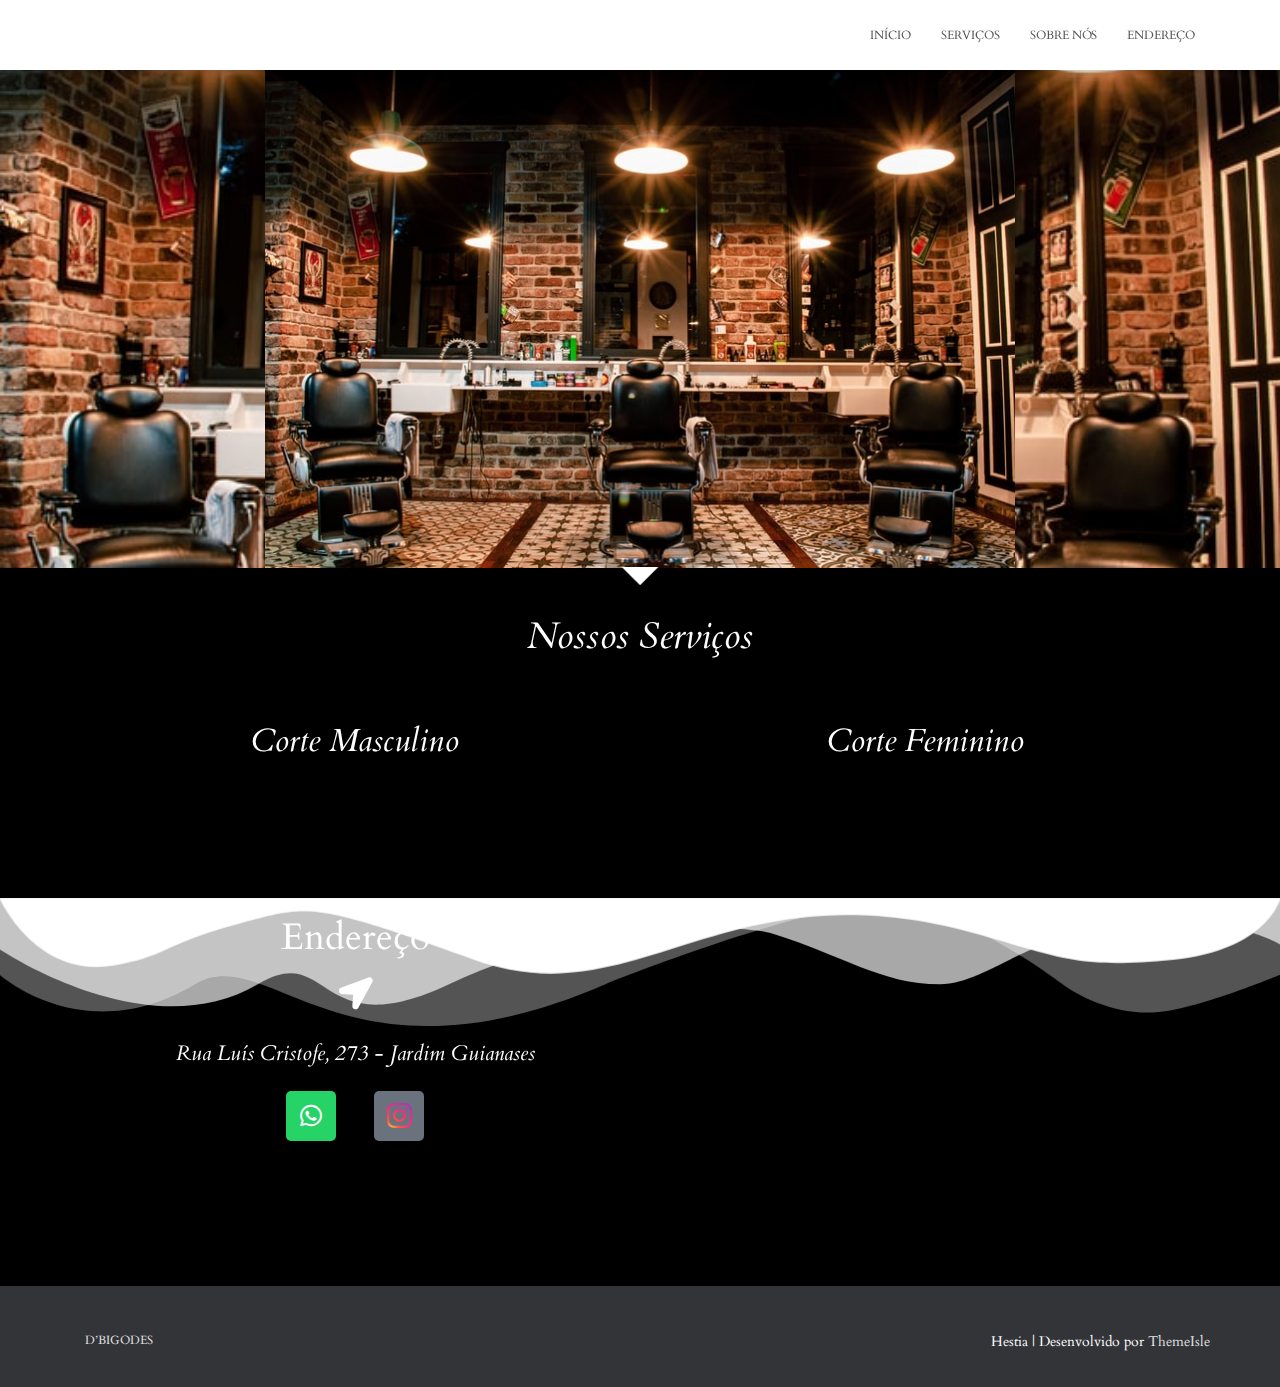
==== index.html @ a9b00191 "add" ====
<!DOCTYPE html>
<html lang="pt-BR">

<head>
	<meta charset="UTF-8">
	<meta name="viewport" content="width=device-width, initial-scale=1">
	<link rel="profile" href="http://gmpg.org/xfn/11">
		<title></title>
<meta name="robots" content="max-image-preview:large">
<link rel="dns-prefetch" href="//fonts.googleapis.com">
<link rel="alternate" type="application/rss+xml" title="Feed para  &raquo;" href="./feed/index.html">
<link rel="alternate" type="application/rss+xml" title="Feed de comentários para  &raquo;" href="./comments/feed/index.html">
<script type="text/javascript">
window._wpemojiSettings = {"baseUrl":"https:\/\/s.w.org\/images\/core\/emoji\/14.0.0\/72x72\/","ext":".png","svgUrl":"https:\/\/s.w.org\/images\/core\/emoji\/14.0.0\/svg\/","svgExt":".svg","source":{"concatemoji":".\/\/wp-includes\/js\/wp-emoji-release.min.js?ver=6.2.2"}};
/*! This file is auto-generated */
!function(e,a,t){var n,r,o,i=a.createElement("canvas"),p=i.getContext&&i.getContext("2d");function s(e,t){p.clearRect(0,0,i.width,i.height),p.fillText(e,0,0);e=i.toDataURL();return p.clearRect(0,0,i.width,i.height),p.fillText(t,0,0),e===i.toDataURL()}function c(e){var t=a.createElement("script");t.src=e,t.defer=t.type="text/javascript",a.getElementsByTagName("head")[0].appendChild(t)}for(o=Array("flag","emoji"),t.supports={everything:!0,everythingExceptFlag:!0},r=0;r<o.length;r++)t.supports[o[r]]=function(e){if(p&&p.fillText)switch(p.textBaseline="top",p.font="600 32px Arial",e){case"flag":return s("🏳️‍⚧️","🏳️​⚧️")?!1:!s("🇺🇳","🇺​🇳")&&!s("🏴󠁧󠁢󠁥󠁮󠁧󠁿","🏴​󠁧​󠁢​󠁥​󠁮​󠁧​󠁿");case"emoji":return!s("🫱🏻‍🫲🏿","🫱🏻​🫲🏿")}return!1}(o[r]),t.supports.everything=t.supports.everything&&t.supports[o[r]],"flag"!==o[r]&&(t.supports.everythingExceptFlag=t.supports.everythingExceptFlag&&t.supports[o[r]]);t.supports.everythingExceptFlag=t.supports.everythingExceptFlag&&!t.supports.flag,t.DOMReady=!1,t.readyCallback=function(){t.DOMReady=!0},t.supports.everything||(n=function(){t.readyCallback()},a.addEventListener?(a.addEventListener("DOMContentLoaded",n,!1),e.addEventListener("load",n,!1)):(e.attachEvent("onload",n),a.attachEvent("onreadystatechange",function(){"complete"===a.readyState&&t.readyCallback()})),(e=t.source||{}).concatemoji?c(e.concatemoji):e.wpemoji&&e.twemoji&&(c(e.twemoji),c(e.wpemoji)))}(window,document,window._wpemojiSettings);
</script>
<style type="text/css">img.wp-smiley,
img.emoji {
	display: inline !important;
	border: none !important;
	box-shadow: none !important;
	height: 1em !important;
	width: 1em !important;
	margin: 0 0.07em !important;
	vertical-align: -0.1em !important;
	background: none !important;
	padding: 0 !important;
}</style>
	<link rel="stylesheet" id="bootstrap-css" href="./wp-content/themes/hestia/assets/bootstrap/css/bootstrap.min.css?ver=1.0.2" type="text/css" media="all">
<link rel="stylesheet" id="hestia-font-sizes-css" href="./wp-content/themes/hestia/assets/css/font-sizes.min.css?ver=3.0.29" type="text/css" media="all">
<link rel="stylesheet" id="wp-block-library-css" href="./wp-includes/css/dist/block-library/style.min.css?ver=6.2.2" type="text/css" media="all">
<link rel="stylesheet" id="classic-theme-styles-css" href="./wp-includes/css/classic-themes.min.css?ver=6.2.2" type="text/css" media="all">
<style id="global-styles-inline-css" type="text/css">body{--wp--preset--color--black: #000000;--wp--preset--color--cyan-bluish-gray: #abb8c3;--wp--preset--color--white: #ffffff;--wp--preset--color--pale-pink: #f78da7;--wp--preset--color--vivid-red: #cf2e2e;--wp--preset--color--luminous-vivid-orange: #ff6900;--wp--preset--color--luminous-vivid-amber: #fcb900;--wp--preset--color--light-green-cyan: #7bdcb5;--wp--preset--color--vivid-green-cyan: #00d084;--wp--preset--color--pale-cyan-blue: #8ed1fc;--wp--preset--color--vivid-cyan-blue: #0693e3;--wp--preset--color--vivid-purple: #9b51e0;--wp--preset--color--accent: #e91e63;--wp--preset--color--background-color: #E5E5E5;--wp--preset--color--header-gradient: #a81d84;--wp--preset--gradient--vivid-cyan-blue-to-vivid-purple: linear-gradient(135deg,rgba(6,147,227,1) 0%,rgb(155,81,224) 100%);--wp--preset--gradient--light-green-cyan-to-vivid-green-cyan: linear-gradient(135deg,rgb(122,220,180) 0%,rgb(0,208,130) 100%);--wp--preset--gradient--luminous-vivid-amber-to-luminous-vivid-orange: linear-gradient(135deg,rgba(252,185,0,1) 0%,rgba(255,105,0,1) 100%);--wp--preset--gradient--luminous-vivid-orange-to-vivid-red: linear-gradient(135deg,rgba(255,105,0,1) 0%,rgb(207,46,46) 100%);--wp--preset--gradient--very-light-gray-to-cyan-bluish-gray: linear-gradient(135deg,rgb(238,238,238) 0%,rgb(169,184,195) 100%);--wp--preset--gradient--cool-to-warm-spectrum: linear-gradient(135deg,rgb(74,234,220) 0%,rgb(151,120,209) 20%,rgb(207,42,186) 40%,rgb(238,44,130) 60%,rgb(251,105,98) 80%,rgb(254,248,76) 100%);--wp--preset--gradient--blush-light-purple: linear-gradient(135deg,rgb(255,206,236) 0%,rgb(152,150,240) 100%);--wp--preset--gradient--blush-bordeaux: linear-gradient(135deg,rgb(254,205,165) 0%,rgb(254,45,45) 50%,rgb(107,0,62) 100%);--wp--preset--gradient--luminous-dusk: linear-gradient(135deg,rgb(255,203,112) 0%,rgb(199,81,192) 50%,rgb(65,88,208) 100%);--wp--preset--gradient--pale-ocean: linear-gradient(135deg,rgb(255,245,203) 0%,rgb(182,227,212) 50%,rgb(51,167,181) 100%);--wp--preset--gradient--electric-grass: linear-gradient(135deg,rgb(202,248,128) 0%,rgb(113,206,126) 100%);--wp--preset--gradient--midnight: linear-gradient(135deg,rgb(2,3,129) 0%,rgb(40,116,252) 100%);--wp--preset--duotone--dark-grayscale: url('#wp-duotone-dark-grayscale');--wp--preset--duotone--grayscale: url('#wp-duotone-grayscale');--wp--preset--duotone--purple-yellow: url('#wp-duotone-purple-yellow');--wp--preset--duotone--blue-red: url('#wp-duotone-blue-red');--wp--preset--duotone--midnight: url('#wp-duotone-midnight');--wp--preset--duotone--magenta-yellow: url('#wp-duotone-magenta-yellow');--wp--preset--duotone--purple-green: url('#wp-duotone-purple-green');--wp--preset--duotone--blue-orange: url('#wp-duotone-blue-orange');--wp--preset--font-size--small: 13px;--wp--preset--font-size--medium: 20px;--wp--preset--font-size--large: 36px;--wp--preset--font-size--x-large: 42px;--wp--preset--spacing--20: 0.44rem;--wp--preset--spacing--30: 0.67rem;--wp--preset--spacing--40: 1rem;--wp--preset--spacing--50: 1.5rem;--wp--preset--spacing--60: 2.25rem;--wp--preset--spacing--70: 3.38rem;--wp--preset--spacing--80: 5.06rem;--wp--preset--shadow--natural: 6px 6px 9px rgba(0, 0, 0, 0.2);--wp--preset--shadow--deep: 12px 12px 50px rgba(0, 0, 0, 0.4);--wp--preset--shadow--sharp: 6px 6px 0px rgba(0, 0, 0, 0.2);--wp--preset--shadow--outlined: 6px 6px 0px -3px rgba(255, 255, 255, 1), 6px 6px rgba(0, 0, 0, 1);--wp--preset--shadow--crisp: 6px 6px 0px rgba(0, 0, 0, 1);}:where(.is-layout-flex){gap: 0.5em;}body .is-layout-flow > .alignleft{float: left;margin-inline-start: 0;margin-inline-end: 2em;}body .is-layout-flow > .alignright{float: right;margin-inline-start: 2em;margin-inline-end: 0;}body .is-layout-flow > .aligncenter{margin-left: auto !important;margin-right: auto !important;}body .is-layout-constrained > .alignleft{float: left;margin-inline-start: 0;margin-inline-end: 2em;}body .is-layout-constrained > .alignright{float: right;margin-inline-start: 2em;margin-inline-end: 0;}body .is-layout-constrained > .aligncenter{margin-left: auto !important;margin-right: auto !important;}body .is-layout-constrained > :where(:not(.alignleft):not(.alignright):not(.alignfull)){max-width: var(--wp--style--global--content-size);margin-left: auto !important;margin-right: auto !important;}body .is-layout-constrained > .alignwide{max-width: var(--wp--style--global--wide-size);}body .is-layout-flex{display: flex;}body .is-layout-flex{flex-wrap: wrap;align-items: center;}body .is-layout-flex > *{margin: 0;}:where(.wp-block-columns.is-layout-flex){gap: 2em;}.has-black-color{color: var(--wp--preset--color--black) !important;}.has-cyan-bluish-gray-color{color: var(--wp--preset--color--cyan-bluish-gray) !important;}.has-white-color{color: var(--wp--preset--color--white) !important;}.has-pale-pink-color{color: var(--wp--preset--color--pale-pink) !important;}.has-vivid-red-color{color: var(--wp--preset--color--vivid-red) !important;}.has-luminous-vivid-orange-color{color: var(--wp--preset--color--luminous-vivid-orange) !important;}.has-luminous-vivid-amber-color{color: var(--wp--preset--color--luminous-vivid-amber) !important;}.has-light-green-cyan-color{color: var(--wp--preset--color--light-green-cyan) !important;}.has-vivid-green-cyan-color{color: var(--wp--preset--color--vivid-green-cyan) !important;}.has-pale-cyan-blue-color{color: var(--wp--preset--color--pale-cyan-blue) !important;}.has-vivid-cyan-blue-color{color: var(--wp--preset--color--vivid-cyan-blue) !important;}.has-vivid-purple-color{color: var(--wp--preset--color--vivid-purple) !important;}.has-black-background-color{background-color: var(--wp--preset--color--black) !important;}.has-cyan-bluish-gray-background-color{background-color: var(--wp--preset--color--cyan-bluish-gray) !important;}.has-white-background-color{background-color: var(--wp--preset--color--white) !important;}.has-pale-pink-background-color{background-color: var(--wp--preset--color--pale-pink) !important;}.has-vivid-red-background-color{background-color: var(--wp--preset--color--vivid-red) !important;}.has-luminous-vivid-orange-background-color{background-color: var(--wp--preset--color--luminous-vivid-orange) !important;}.has-luminous-vivid-amber-background-color{background-color: var(--wp--preset--color--luminous-vivid-amber) !important;}.has-light-green-cyan-background-color{background-color: var(--wp--preset--color--light-green-cyan) !important;}.has-vivid-green-cyan-background-color{background-color: var(--wp--preset--color--vivid-green-cyan) !important;}.has-pale-cyan-blue-background-color{background-color: var(--wp--preset--color--pale-cyan-blue) !important;}.has-vivid-cyan-blue-background-color{background-color: var(--wp--preset--color--vivid-cyan-blue) !important;}.has-vivid-purple-background-color{background-color: var(--wp--preset--color--vivid-purple) !important;}.has-black-border-color{border-color: var(--wp--preset--color--black) !important;}.has-cyan-bluish-gray-border-color{border-color: var(--wp--preset--color--cyan-bluish-gray) !important;}.has-white-border-color{border-color: var(--wp--preset--color--white) !important;}.has-pale-pink-border-color{border-color: var(--wp--preset--color--pale-pink) !important;}.has-vivid-red-border-color{border-color: var(--wp--preset--color--vivid-red) !important;}.has-luminous-vivid-orange-border-color{border-color: var(--wp--preset--color--luminous-vivid-orange) !important;}.has-luminous-vivid-amber-border-color{border-color: var(--wp--preset--color--luminous-vivid-amber) !important;}.has-light-green-cyan-border-color{border-color: var(--wp--preset--color--light-green-cyan) !important;}.has-vivid-green-cyan-border-color{border-color: var(--wp--preset--color--vivid-green-cyan) !important;}.has-pale-cyan-blue-border-color{border-color: var(--wp--preset--color--pale-cyan-blue) !important;}.has-vivid-cyan-blue-border-color{border-color: var(--wp--preset--color--vivid-cyan-blue) !important;}.has-vivid-purple-border-color{border-color: var(--wp--preset--color--vivid-purple) !important;}.has-vivid-cyan-blue-to-vivid-purple-gradient-background{background: var(--wp--preset--gradient--vivid-cyan-blue-to-vivid-purple) !important;}.has-light-green-cyan-to-vivid-green-cyan-gradient-background{background: var(--wp--preset--gradient--light-green-cyan-to-vivid-green-cyan) !important;}.has-luminous-vivid-amber-to-luminous-vivid-orange-gradient-background{background: var(--wp--preset--gradient--luminous-vivid-amber-to-luminous-vivid-orange) !important;}.has-luminous-vivid-orange-to-vivid-red-gradient-background{background: var(--wp--preset--gradient--luminous-vivid-orange-to-vivid-red) !important;}.has-very-light-gray-to-cyan-bluish-gray-gradient-background{background: var(--wp--preset--gradient--very-light-gray-to-cyan-bluish-gray) !important;}.has-cool-to-warm-spectrum-gradient-background{background: var(--wp--preset--gradient--cool-to-warm-spectrum) !important;}.has-blush-light-purple-gradient-background{background: var(--wp--preset--gradient--blush-light-purple) !important;}.has-blush-bordeaux-gradient-background{background: var(--wp--preset--gradient--blush-bordeaux) !important;}.has-luminous-dusk-gradient-background{background: var(--wp--preset--gradient--luminous-dusk) !important;}.has-pale-ocean-gradient-background{background: var(--wp--preset--gradient--pale-ocean) !important;}.has-electric-grass-gradient-background{background: var(--wp--preset--gradient--electric-grass) !important;}.has-midnight-gradient-background{background: var(--wp--preset--gradient--midnight) !important;}.has-small-font-size{font-size: var(--wp--preset--font-size--small) !important;}.has-medium-font-size{font-size: var(--wp--preset--font-size--medium) !important;}.has-large-font-size{font-size: var(--wp--preset--font-size--large) !important;}.has-x-large-font-size{font-size: var(--wp--preset--font-size--x-large) !important;}
.wp-block-navigation a:where(:not(.wp-element-button)){color: inherit;}
:where(.wp-block-columns.is-layout-flex){gap: 2em;}
.wp-block-pullquote{font-size: 1.5em;line-height: 1.6;}</style>
<link rel="stylesheet" id="cee-common-card-style-css" href="./wp-content/plugins/card-elements-for-elementor/assets/css/common-card-style.css?ver=6.2.2" type="text/css" media="all">
<link rel="stylesheet" id="cee-profile-card-style-css" href="./wp-content/plugins/card-elements-for-elementor/assets/css/profile-card-style.css?ver=6.2.2" type="text/css" media="all">
<link rel="stylesheet" id="cee-testimonial-card-style-css" href="./wp-content/plugins/card-elements-for-elementor/assets/css/testimonial-card-style.css?ver=6.2.2" type="text/css" media="all">
<link rel="stylesheet" id="cee-post-card-style-css" href="./wp-content/plugins/card-elements-for-elementor/assets/css/post-card-style.css?ver=6.2.2" type="text/css" media="all">
<link rel="stylesheet" id="cee-font-awesome-css" href="./wp-content/plugins/card-elements-for-elementor/assets/css/font-awesome.css?ver=6.2.2" type="text/css" media="all">
<link rel="stylesheet" id="crellyslider.min-css" href="./wp-content/plugins/crelly-slider/css/crellyslider.min.css?ver=1.4.5" type="text/css" media="all">
<link rel="stylesheet" id="hestia_style-css" href="./wp-content/themes/hestia/style.min.css?ver=3.0.29" type="text/css" media="all">
<style id="hestia_style-inline-css" type="text/css">.elementor-page .hestia-about>.container{width:100%}.elementor-page .pagebuilder-section{padding:0}.elementor-page .title-in-content,.elementor-page .image-in-page{display:none}.home.elementor-page .main-raised>section.hestia-about{overflow:visible}.elementor-editor-active .navbar{pointer-events:none}.elementor-editor-active #elementor.elementor-edit-mode .elementor-element-overlay{z-index:1000000}.elementor-page.page-template-template-fullwidth .blog-post-wrapper>.container{width:100%}.elementor-page.page-template-template-fullwidth .blog-post-wrapper>.container .col-md-12{padding:0}.elementor-page.page-template-template-fullwidth article.section{padding:0}.elementor-text-editor p,.elementor-text-editor h1,.elementor-text-editor h2,.elementor-text-editor h3,.elementor-text-editor h4,.elementor-text-editor h5,.elementor-text-editor h6{font-size:inherit}
.hestia-top-bar,.hestia-top-bar .widget.widget_shopping_cart .cart_list{background-color:#363537}.hestia-top-bar .widget .label-floating input[type=search]:-webkit-autofill{-webkit-box-shadow:inset 0 0 0 9999px #363537}.hestia-top-bar,.hestia-top-bar .widget .label-floating input[type=search],.hestia-top-bar .widget.widget_search form.form-group:before,.hestia-top-bar .widget.widget_product_search form.form-group:before,.hestia-top-bar .widget.widget_shopping_cart:before{color:#fff}.hestia-top-bar .widget .label-floating input[type=search]{-webkit-text-fill-color:#fff !important}.hestia-top-bar div.widget.widget_shopping_cart:before,.hestia-top-bar .widget.widget_product_search form.form-group:before,.hestia-top-bar .widget.widget_search form.form-group:before{background-color:#fff}.hestia-top-bar a,.hestia-top-bar .top-bar-nav li a{color:#fff}.hestia-top-bar ul li a[href*="mailto:"]:before,.hestia-top-bar ul li a[href*="tel:"]:before{background-color:#fff}.hestia-top-bar a:hover,.hestia-top-bar .top-bar-nav li a:hover{color:#eee}.hestia-top-bar ul li:hover a[href*="mailto:"]:before,.hestia-top-bar ul li:hover a[href*="tel:"]:before{background-color:#eee}
a,.navbar .dropdown-menu li:hover>a,.navbar .dropdown-menu li:focus>a,.navbar .dropdown-menu li:active>a,.navbar .navbar-nav>li .dropdown-menu li:hover>a,body:not(.home) .navbar-default .navbar-nav>.active:not(.btn)>a,body:not(.home) .navbar-default .navbar-nav>.active:not(.btn)>a:hover,body:not(.home) .navbar-default .navbar-nav>.active:not(.btn)>a:focus,a:hover,.card-blog a.moretag:hover,.card-blog a.more-link:hover,.widget a:hover,.has-text-color.has-accent-color,p.has-text-color a{color:#e91e63}.svg-text-color{fill:#e91e63}.pagination span.current,.pagination span.current:focus,.pagination span.current:hover{border-color:#e91e63}button,button:hover,.woocommerce .track_order button[type="submit"],.woocommerce .track_order button[type="submit"]:hover,div.wpforms-container .wpforms-form button[type=submit].wpforms-submit,div.wpforms-container .wpforms-form button[type=submit].wpforms-submit:hover,input[type="button"],input[type="button"]:hover,input[type="submit"],input[type="submit"]:hover,input#searchsubmit,.pagination span.current,.pagination span.current:focus,.pagination span.current:hover,.btn.btn-primary,.btn.btn-primary:link,.btn.btn-primary:hover,.btn.btn-primary:focus,.btn.btn-primary:active,.btn.btn-primary.active,.btn.btn-primary.active:focus,.btn.btn-primary.active:hover,.btn.btn-primary:active:hover,.btn.btn-primary:active:focus,.btn.btn-primary:active:hover,.hestia-sidebar-open.btn.btn-rose,.hestia-sidebar-close.btn.btn-rose,.hestia-sidebar-open.btn.btn-rose:hover,.hestia-sidebar-close.btn.btn-rose:hover,.hestia-sidebar-open.btn.btn-rose:focus,.hestia-sidebar-close.btn.btn-rose:focus,.label.label-primary,.hestia-work .portfolio-item:nth-child(6n+1) .label,.nav-cart .nav-cart-content .widget .buttons .button,.has-accent-background-color[class*="has-background"]{background-color:#e91e63}@media(max-width:768px){.navbar-default .navbar-nav>li>a:hover,.navbar-default .navbar-nav>li>a:focus,.navbar .navbar-nav .dropdown .dropdown-menu li a:hover,.navbar .navbar-nav .dropdown .dropdown-menu li a:focus,.navbar button.navbar-toggle:hover,.navbar .navbar-nav li:hover>a i{color:#e91e63}}body:not(.woocommerce-page) button:not([class^="fl-"]):not(.hestia-scroll-to-top):not(.navbar-toggle):not(.close),body:not(.woocommerce-page) .button:not([class^="fl-"]):not(hestia-scroll-to-top):not(.navbar-toggle):not(.add_to_cart_button):not(.product_type_grouped):not(.product_type_external),div.wpforms-container .wpforms-form button[type=submit].wpforms-submit,input[type="submit"],input[type="button"],.btn.btn-primary,.widget_product_search button[type="submit"],.hestia-sidebar-open.btn.btn-rose,.hestia-sidebar-close.btn.btn-rose,.everest-forms button[type=submit].everest-forms-submit-button{-webkit-box-shadow:0 2px 2px 0 rgba(233,30,99,0.14),0 3px 1px -2px rgba(233,30,99,0.2),0 1px 5px 0 rgba(233,30,99,0.12);box-shadow:0 2px 2px 0 rgba(233,30,99,0.14),0 3px 1px -2px rgba(233,30,99,0.2),0 1px 5px 0 rgba(233,30,99,0.12)}.card .header-primary,.card .content-primary,.everest-forms button[type=submit].everest-forms-submit-button{background:#e91e63}body:not(.woocommerce-page) .button:not([class^="fl-"]):not(.hestia-scroll-to-top):not(.navbar-toggle):not(.add_to_cart_button):hover,body:not(.woocommerce-page) button:not([class^="fl-"]):not(.hestia-scroll-to-top):not(.navbar-toggle):not(.close):hover,div.wpforms-container .wpforms-form button[type=submit].wpforms-submit:hover,input[type="submit"]:hover,input[type="button"]:hover,input#searchsubmit:hover,.widget_product_search button[type="submit"]:hover,.pagination span.current,.btn.btn-primary:hover,.btn.btn-primary:focus,.btn.btn-primary:active,.btn.btn-primary.active,.btn.btn-primary:active:focus,.btn.btn-primary:active:hover,.hestia-sidebar-open.btn.btn-rose:hover,.hestia-sidebar-close.btn.btn-rose:hover,.pagination span.current:hover,.everest-forms button[type=submit].everest-forms-submit-button:hover,.everest-forms button[type=submit].everest-forms-submit-button:focus,.everest-forms button[type=submit].everest-forms-submit-button:active{-webkit-box-shadow:0 14px 26px -12px rgba(233,30,99,0.42),0 4px 23px 0 rgba(0,0,0,0.12),0 8px 10px -5px rgba(233,30,99,0.2);box-shadow:0 14px 26px -12px rgba(233,30,99,0.42),0 4px 23px 0 rgba(0,0,0,0.12),0 8px 10px -5px rgba(233,30,99,0.2);color:#fff}.form-group.is-focused .form-control{background-image:-webkit-gradient(linear,left top,left bottom,from(#e91e63),to(#e91e63)),-webkit-gradient(linear,left top,left bottom,from(#d2d2d2),to(#d2d2d2));background-image:-webkit-linear-gradient(linear,left top,left bottom,from(#e91e63),to(#e91e63)),-webkit-linear-gradient(linear,left top,left bottom,from(#d2d2d2),to(#d2d2d2));background-image:linear-gradient(linear,left top,left bottom,from(#e91e63),to(#e91e63)),linear-gradient(linear,left top,left bottom,from(#d2d2d2),to(#d2d2d2))}.navbar:not(.navbar-transparent) li:not(.btn):hover>a,.navbar li.on-section:not(.btn)>a,.navbar.full-screen-menu.navbar-transparent li:not(.btn):hover>a,.navbar.full-screen-menu .navbar-toggle:hover,.navbar:not(.navbar-transparent) .nav-cart:hover,.navbar:not(.navbar-transparent) .hestia-toggle-search:hover{color:#e91e63}.header-filter-gradient{background:linear-gradient(45deg,rgba(168,29,132,1) 0,rgb(234,57,111) 100%)}.has-text-color.has-header-gradient-color{color:#a81d84}.has-header-gradient-background-color[class*="has-background"]{background-color:#a81d84}.has-text-color.has-background-color-color{color:#E5E5E5}.has-background-color-background-color[class*="has-background"]{background-color:#E5E5E5}
.btn.btn-primary:not(.colored-button):not(.btn-left):not(.btn-right):not(.btn-just-icon):not(.menu-item),input[type="submit"]:not(.search-submit),body:not(.woocommerce-account) .woocommerce .button.woocommerce-Button,.woocommerce .product button.button,.woocommerce .product button.button.alt,.woocommerce .product #respond input#submit,.woocommerce-cart .blog-post .woocommerce .cart-collaterals .cart_totals .checkout-button,.woocommerce-checkout #payment #place_order,.woocommerce-account.woocommerce-page button.button,.woocommerce .track_order button[type="submit"],.nav-cart .nav-cart-content .widget .buttons .button,.woocommerce a.button.wc-backward,body.woocommerce .wccm-catalog-item a.button,body.woocommerce a.wccm-button.button,form.woocommerce-form-coupon button.button,div.wpforms-container .wpforms-form button[type=submit].wpforms-submit,div.woocommerce a.button.alt,div.woocommerce table.my_account_orders .button,.btn.colored-button,.btn.btn-left,.btn.btn-right,.btn:not(.colored-button):not(.btn-left):not(.btn-right):not(.btn-just-icon):not(.menu-item):not(.hestia-sidebar-open):not(.hestia-sidebar-close){padding-top:15px;padding-bottom:15px;padding-left:33px;padding-right:33px}
.btn.btn-primary:not(.colored-button):not(.btn-left):not(.btn-right):not(.btn-just-icon):not(.menu-item),input[type="submit"]:not(.search-submit),body:not(.woocommerce-account) .woocommerce .button.woocommerce-Button,.woocommerce .product button.button,.woocommerce .product button.button.alt,.woocommerce .product #respond input#submit,.woocommerce-cart .blog-post .woocommerce .cart-collaterals .cart_totals .checkout-button,.woocommerce-checkout #payment #place_order,.woocommerce-account.woocommerce-page button.button,.woocommerce .track_order button[type="submit"],.nav-cart .nav-cart-content .widget .buttons .button,.woocommerce a.button.wc-backward,body.woocommerce .wccm-catalog-item a.button,body.woocommerce a.wccm-button.button,form.woocommerce-form-coupon button.button,div.wpforms-container .wpforms-form button[type=submit].wpforms-submit,div.woocommerce a.button.alt,div.woocommerce table.my_account_orders .button,input[type="submit"].search-submit,.hestia-view-cart-wrapper .added_to_cart.wc-forward,.woocommerce-product-search button,.woocommerce-cart .actions .button,#secondary div[id^=woocommerce_price_filter] .button,.woocommerce div[id^=woocommerce_widget_cart].widget .buttons .button,.searchform input[type=submit],.searchform button,.search-form:not(.media-toolbar-primary) input[type=submit],.search-form:not(.media-toolbar-primary) button,.woocommerce-product-search input[type=submit],.btn.colored-button,.btn.btn-left,.btn.btn-right,.btn:not(.colored-button):not(.btn-left):not(.btn-right):not(.btn-just-icon):not(.menu-item):not(.hestia-sidebar-open):not(.hestia-sidebar-close){border-radius:3px}
h1,h2,h3,h4,h5,h6,.hestia-title,.hestia-title.title-in-content,p.meta-in-content,.info-title,.card-title,.page-header.header-small .hestia-title,.page-header.header-small .title,.widget h5,.hestia-title,.title,.footer-brand,.footer-big h4,.footer-big h5,.media .media-heading,.carousel h1.hestia-title,.carousel h2.title,.carousel span.sub-title,.hestia-about h1,.hestia-about h2,.hestia-about h3,.hestia-about h4,.hestia-about h5{font-family:Cardo}body,ul,.tooltip-inner{font-family:Cardo}
@media(min-width:769px){.page-header.header-small .hestia-title,.page-header.header-small .title,h1.hestia-title.title-in-content,.main article.section .has-title-font-size{font-size:42px}}</style>
<link rel="stylesheet" id="hestia-google-font-cardo-css" href="//fonts.googleapis.com/css?family=Cardo%3A300%2C400%2C500%2C700&#038;subset=latin&#038;ver=6.2.2" type="text/css" media="all">
<link rel="stylesheet" id="elementor-icons-css" href="./wp-content/plugins/elementor/assets/lib/eicons/css/elementor-icons.min.css?ver=5.20.0" type="text/css" media="all">
<link rel="stylesheet" id="elementor-frontend-css" href="./wp-content/plugins/elementor/assets/css/frontend-lite.min.css?ver=3.13.4" type="text/css" media="all">
<link rel="stylesheet" id="swiper-css" href="./wp-content/plugins/elementor/assets/lib/swiper/v8/css/swiper.min.css?ver=8.4.5" type="text/css" media="all">
<link rel="stylesheet" id="elementor-post-9-css" href="./wp-content/uploads/elementor/css/post-9.css?ver=1686073000" type="text/css" media="all">
<link rel="stylesheet" id="hestia-elementor-style-css" href="./wp-content/themes/hestia/assets/css/page-builder-style.css?ver=3.0.29" type="text/css" media="all">
<link rel="stylesheet" id="elementor-post-49-css" href="./wp-content/uploads/elementor/css/post-49.css?ver=1686103222" type="text/css" media="all">
<link rel="stylesheet" id="google-fonts-1-css" href="https://fonts.googleapis.com/css?family=Roboto%3A100%2C100italic%2C200%2C200italic%2C300%2C300italic%2C400%2C400italic%2C500%2C500italic%2C600%2C600italic%2C700%2C700italic%2C800%2C800italic%2C900%2C900italic%7CRoboto+Slab%3A100%2C100italic%2C200%2C200italic%2C300%2C300italic%2C400%2C400italic%2C500%2C500italic%2C600%2C600italic%2C700%2C700italic%2C800%2C800italic%2C900%2C900italic%7CCardo%3A100%2C100italic%2C200%2C200italic%2C300%2C300italic%2C400%2C400italic%2C500%2C500italic%2C600%2C600italic%2C700%2C700italic%2C800%2C800italic%2C900%2C900italic&#038;display=swap&#038;ver=6.2.2" type="text/css" media="all">
<link rel="stylesheet" id="elementor-icons-shared-0-css" href="./wp-content/plugins/elementor/assets/lib/font-awesome/css/fontawesome.min.css?ver=5.15.3" type="text/css" media="all">
<link rel="stylesheet" id="elementor-icons-fa-solid-css" href="./wp-content/plugins/elementor/assets/lib/font-awesome/css/solid.min.css?ver=5.15.3" type="text/css" media="all">
<link rel="stylesheet" id="elementor-icons-fa-brands-css" href="./wp-content/plugins/elementor/assets/lib/font-awesome/css/brands.min.css?ver=5.15.3" type="text/css" media="all">
<link rel="preconnect" href="https://fonts.gstatic.com/" crossorigin>
<!--n2css--><script type="text/javascript" src="./wp-includes/js/jquery/jquery.min.js?ver=3.6.4" id="jquery-core-js"></script>
<script type="text/javascript" src="./wp-includes/js/jquery/jquery-migrate.min.js?ver=3.4.0" id="jquery-migrate-js"></script>
<script type="text/javascript" src="./wp-includes/js/jquery/ui/core.min.js?ver=1.13.2" id="jquery-ui-core-js"></script>
<script type="text/javascript" src="./wp-content/plugins/crelly-slider/js/jquery.crellyslider.min.js?ver=1.4.5" id="jquery.crellyslider.min-js"></script>
<link rel="https://api.w.org/" href="./wp-json/index.html">
<link rel="alternate" type="application/json" href="./wp-json/wp/v2/pages/49/index.html">
<link rel="EditURI" type="application/rsd+xml" title="RSD" href="./xmlrpc.php?rsd">
<link rel="wlwmanifest" type="application/wlwmanifest+xml" href="./wp-includes/wlwmanifest.xml">
<meta name="generator" content="WordPress 6.2.2">
<link rel="canonical" href="./index.html">
<link rel="shortlink" href="./index.html">
<link rel="alternate" type="application/json+oembed" href="./wp-json/oembed/1.0/embed/index.html?url=.%2F%2F">
<link rel="alternate" type="text/xml+oembed" href="./wp-json/oembed/1.0/embed/index.html?url=.%2F%2F#038;format=xml">
<meta name="generator" content="Elementor 3.13.4; features: e_dom_optimization, e_optimized_assets_loading, e_optimized_css_loading, a11y_improvements, additional_custom_breakpoints; settings: css_print_method-external, google_font-enabled, font_display-swap">
</head>

<body class="home page-template page-template-page-templates page-template-template-pagebuilder-full-width page-template-page-templatestemplate-pagebuilder-full-width-php page page-id-49 blog-post header-layout-default elementor-default elementor-kit-9 elementor-page elementor-page-49">
	<svg xmlns="http://www.w3.org/2000/svg" viewbox="0 0 0 0" width="0" height="0" focusable="false" role="none" style="visibility: hidden; position: absolute; left: -9999px; overflow: hidden;"><defs><filter id="wp-duotone-dark-grayscale"><fecolormatrix color-interpolation-filters="sRGB" type="matrix" values=" .299 .587 .114 0 0 .299 .587 .114 0 0 .299 .587 .114 0 0 .299 .587 .114 0 0 "></fecolormatrix><fecomponenttransfer color-interpolation-filters="sRGB"><fefuncr type="table" tablevalues="0 0.49803921568627"></fefuncr><fefuncg type="table" tablevalues="0 0.49803921568627"></fefuncg><fefuncb type="table" tablevalues="0 0.49803921568627"></fefuncb><fefunca type="table" tablevalues="1 1"></fefunca></fecomponenttransfer><fecomposite in2="SourceGraphic" operator="in"></fecomposite></filter></defs></svg><svg xmlns="http://www.w3.org/2000/svg" viewbox="0 0 0 0" width="0" height="0" focusable="false" role="none" style="visibility: hidden; position: absolute; left: -9999px; overflow: hidden;"><defs><filter id="wp-duotone-grayscale"><fecolormatrix color-interpolation-filters="sRGB" type="matrix" values=" .299 .587 .114 0 0 .299 .587 .114 0 0 .299 .587 .114 0 0 .299 .587 .114 0 0 "></fecolormatrix><fecomponenttransfer color-interpolation-filters="sRGB"><fefuncr type="table" tablevalues="0 1"></fefuncr><fefuncg type="table" tablevalues="0 1"></fefuncg><fefuncb type="table" tablevalues="0 1"></fefuncb><fefunca type="table" tablevalues="1 1"></fefunca></fecomponenttransfer><fecomposite in2="SourceGraphic" operator="in"></fecomposite></filter></defs></svg><svg xmlns="http://www.w3.org/2000/svg" viewbox="0 0 0 0" width="0" height="0" focusable="false" role="none" style="visibility: hidden; position: absolute; left: -9999px; overflow: hidden;"><defs><filter id="wp-duotone-purple-yellow"><fecolormatrix color-interpolation-filters="sRGB" type="matrix" values=" .299 .587 .114 0 0 .299 .587 .114 0 0 .299 .587 .114 0 0 .299 .587 .114 0 0 "></fecolormatrix><fecomponenttransfer color-interpolation-filters="sRGB"><fefuncr type="table" tablevalues="0.54901960784314 0.98823529411765"></fefuncr><fefuncg type="table" tablevalues="0 1"></fefuncg><fefuncb type="table" tablevalues="0.71764705882353 0.25490196078431"></fefuncb><fefunca type="table" tablevalues="1 1"></fefunca></fecomponenttransfer><fecomposite in2="SourceGraphic" operator="in"></fecomposite></filter></defs></svg><svg xmlns="http://www.w3.org/2000/svg" viewbox="0 0 0 0" width="0" height="0" focusable="false" role="none" style="visibility: hidden; position: absolute; left: -9999px; overflow: hidden;"><defs><filter id="wp-duotone-blue-red"><fecolormatrix color-interpolation-filters="sRGB" type="matrix" values=" .299 .587 .114 0 0 .299 .587 .114 0 0 .299 .587 .114 0 0 .299 .587 .114 0 0 "></fecolormatrix><fecomponenttransfer color-interpolation-filters="sRGB"><fefuncr type="table" tablevalues="0 1"></fefuncr><fefuncg type="table" tablevalues="0 0.27843137254902"></fefuncg><fefuncb type="table" tablevalues="0.5921568627451 0.27843137254902"></fefuncb><fefunca type="table" tablevalues="1 1"></fefunca></fecomponenttransfer><fecomposite in2="SourceGraphic" operator="in"></fecomposite></filter></defs></svg><svg xmlns="http://www.w3.org/2000/svg" viewbox="0 0 0 0" width="0" height="0" focusable="false" role="none" style="visibility: hidden; position: absolute; left: -9999px; overflow: hidden;"><defs><filter id="wp-duotone-midnight"><fecolormatrix color-interpolation-filters="sRGB" type="matrix" values=" .299 .587 .114 0 0 .299 .587 .114 0 0 .299 .587 .114 0 0 .299 .587 .114 0 0 "></fecolormatrix><fecomponenttransfer color-interpolation-filters="sRGB"><fefuncr type="table" tablevalues="0 0"></fefuncr><fefuncg type="table" tablevalues="0 0.64705882352941"></fefuncg><fefuncb type="table" tablevalues="0 1"></fefuncb><fefunca type="table" tablevalues="1 1"></fefunca></fecomponenttransfer><fecomposite in2="SourceGraphic" operator="in"></fecomposite></filter></defs></svg><svg xmlns="http://www.w3.org/2000/svg" viewbox="0 0 0 0" width="0" height="0" focusable="false" role="none" style="visibility: hidden; position: absolute; left: -9999px; overflow: hidden;"><defs><filter id="wp-duotone-magenta-yellow"><fecolormatrix color-interpolation-filters="sRGB" type="matrix" values=" .299 .587 .114 0 0 .299 .587 .114 0 0 .299 .587 .114 0 0 .299 .587 .114 0 0 "></fecolormatrix><fecomponenttransfer color-interpolation-filters="sRGB"><fefuncr type="table" tablevalues="0.78039215686275 1"></fefuncr><fefuncg type="table" tablevalues="0 0.94901960784314"></fefuncg><fefuncb type="table" tablevalues="0.35294117647059 0.47058823529412"></fefuncb><fefunca type="table" tablevalues="1 1"></fefunca></fecomponenttransfer><fecomposite in2="SourceGraphic" operator="in"></fecomposite></filter></defs></svg><svg xmlns="http://www.w3.org/2000/svg" viewbox="0 0 0 0" width="0" height="0" focusable="false" role="none" style="visibility: hidden; position: absolute; left: -9999px; overflow: hidden;"><defs><filter id="wp-duotone-purple-green"><fecolormatrix color-interpolation-filters="sRGB" type="matrix" values=" .299 .587 .114 0 0 .299 .587 .114 0 0 .299 .587 .114 0 0 .299 .587 .114 0 0 "></fecolormatrix><fecomponenttransfer color-interpolation-filters="sRGB"><fefuncr type="table" tablevalues="0.65098039215686 0.40392156862745"></fefuncr><fefuncg type="table" tablevalues="0 1"></fefuncg><fefuncb type="table" tablevalues="0.44705882352941 0.4"></fefuncb><fefunca type="table" tablevalues="1 1"></fefunca></fecomponenttransfer><fecomposite in2="SourceGraphic" operator="in"></fecomposite></filter></defs></svg><svg xmlns="http://www.w3.org/2000/svg" viewbox="0 0 0 0" width="0" height="0" focusable="false" role="none" style="visibility: hidden; position: absolute; left: -9999px; overflow: hidden;"><defs><filter id="wp-duotone-blue-orange"><fecolormatrix color-interpolation-filters="sRGB" type="matrix" values=" .299 .587 .114 0 0 .299 .587 .114 0 0 .299 .587 .114 0 0 .299 .587 .114 0 0 "></fecolormatrix><fecomponenttransfer color-interpolation-filters="sRGB"><fefuncr type="table" tablevalues="0.098039215686275 1"></fefuncr><fefuncg type="table" tablevalues="0 0.66274509803922"></fefuncg><fefuncb type="table" tablevalues="0.84705882352941 0.41960784313725"></fefuncb><fefunca type="table" tablevalues="1 1"></fefunca></fecomponenttransfer><fecomposite in2="SourceGraphic" operator="in"></fecomposite></filter></defs></svg>	<div class="wrapper  default ">
		<header class="header ">
			<div style="display: none"></div>		<nav class="navbar navbar-default navbar-fixed-top  hestia_left">
						<div class="container">
						<div class="navbar-header">
			<div class="title-logo-wrapper">
				<a class="navbar-brand" href="./index.html" title="">
					<p></p></a>
			</div>
								<div class="navbar-toggle-wrapper">
						<button type="button" class="navbar-toggle" data-toggle="collapse" data-target="#main-navigation">
				<span class="icon-bar"></span>
				<span class="icon-bar"></span>
				<span class="icon-bar"></span>
				<span class="sr-only">Alternar navegação</span>
			</button>
					</div>
				</div>
		<div id="main-navigation" class="collapse navbar-collapse"><ul id="menu-dbigodes" class="nav navbar-nav">
<li id="menu-item-53" class="menu-item menu-item-type-custom menu-item-object-custom current-menu-item menu-item-home menu-item-53 active"><a title="Início" href="./index.html">Início</a></li>
<li id="menu-item-57" class="menu-item menu-item-type-custom menu-item-object-custom current-menu-item menu-item-home menu-item-57 active"><a title="Serviços" href="./index.html#servicos">Serviços</a></li>
<li id="menu-item-55" class="menu-item menu-item-type-custom menu-item-object-custom current-menu-item menu-item-home menu-item-55 active"><a title="Sobre Nós" href="./index.html#sobre">Sobre Nós</a></li>
<li id="menu-item-117" class="menu-item menu-item-type-custom menu-item-object-custom current-menu-item menu-item-home menu-item-117 active"><a title="Endereço" href="./index.html#endereco">Endereço</a></li>
</ul></div>			</div>
					</nav>
				</header>


<div class="main">
	<article id="post-49" class="section pagebuilder-section">
			<div data-elementor-type="wp-page" data-elementor-id="49" class="elementor elementor-49">
									<section class="elementor-section elementor-top-section elementor-element elementor-element-1df5649 elementor-section-full_width elementor-section-stretched elementor-section-height-default elementor-section-height-default" data-id="1df5649" data-element_type="section" data-settings="{&quot;background_background&quot;:&quot;slideshow&quot;,&quot;background_slideshow_gallery&quot;:[{&quot;id&quot;:63,&quot;url&quot;:&quot;.\/wp-content\/uploads\/2023\/06\/barbe2.jpg&quot;},{&quot;id&quot;:62,&quot;url&quot;:&quot;.\/wp-content\/uploads\/2023\/06\/barbe1.jpeg&quot;},{&quot;id&quot;:61,&quot;url&quot;:&quot;.\/wp-content\/uploads\/2023\/06\/barbaria-1.jpg&quot;}],&quot;stretch_section&quot;:&quot;section-stretched&quot;,&quot;background_slideshow_loop&quot;:&quot;yes&quot;,&quot;background_slideshow_slide_duration&quot;:5000,&quot;background_slideshow_slide_transition&quot;:&quot;fade&quot;,&quot;background_slideshow_transition_duration&quot;:500}">
						<div class="elementor-container elementor-column-gap-no">
					<div class="elementor-column elementor-col-100 elementor-top-column elementor-element elementor-element-1517126" data-id="1517126" data-element_type="column" data-settings="{&quot;background_background&quot;:&quot;slideshow&quot;,&quot;background_slideshow_gallery&quot;:[{&quot;id&quot;:63,&quot;url&quot;:&quot;.\/wp-content\/uploads\/2023\/06\/barbe2.jpg&quot;}],&quot;background_slideshow_loop&quot;:&quot;yes&quot;,&quot;background_slideshow_slide_duration&quot;:5000,&quot;background_slideshow_slide_transition&quot;:&quot;fade&quot;,&quot;background_slideshow_transition_duration&quot;:500}">
			<div class="elementor-widget-wrap elementor-element-populated">
								<div class="elementor-element elementor-element-3ecb5f4 elementor-widget elementor-widget-image" data-id="3ecb5f4" data-element_type="widget" data-widget_type="image.default">
				<div class="elementor-widget-container">
			<style>/*! elementor - v3.13.3 - 28-05-2023 */
.elementor-widget-image{text-align:center}.elementor-widget-image a{display:inline-block}.elementor-widget-image a img[src$=".svg"]{width:48px}.elementor-widget-image img{vertical-align:middle;display:inline-block}</style>												<img decoding="async" width="750" height="498" src="./wp-content/uploads/2023/06/barbe2.jpg" class="attachment-large size-large wp-image-63" alt="">															</div>
				</div>
					</div>
		</div>
							</div>
		</section>
				<section class="elementor-section elementor-top-section elementor-element elementor-element-36f21ac elementor-section-boxed elementor-section-height-default elementor-section-height-default elementor-invisible" data-id="36f21ac" data-element_type="section" data-settings="{&quot;background_background&quot;:&quot;classic&quot;,&quot;shape_divider_top&quot;:&quot;arrow&quot;,&quot;animation&quot;:&quot;fadeInUp&quot;}">
					<div class="elementor-shape elementor-shape-top" data-negative="false">
			<svg xmlns="http://www.w3.org/2000/svg" viewbox="0 0 700 10" preserveaspectratio="none">
	<path class="elementor-shape-fill" d="M350,10L340,0h20L350,10z"></path>
</svg>		</div>
					<div class="elementor-container elementor-column-gap-default">
					<div class="elementor-column elementor-col-100 elementor-top-column elementor-element elementor-element-85a8994" data-id="85a8994" data-element_type="column">
			<div class="elementor-widget-wrap elementor-element-populated">
								<div class="elementor-element elementor-element-a2d2aa3 elementor-invisible elementor-widget elementor-widget-heading" data-id="a2d2aa3" data-element_type="widget" id="servicos" data-settings="{&quot;_animation&quot;:&quot;fadeInUp&quot;}" data-widget_type="heading.default">
				<div class="elementor-widget-container">
			<style>/*! elementor - v3.13.3 - 28-05-2023 */
.elementor-heading-title{padding:0;margin:0;line-height:1}.elementor-widget-heading .elementor-heading-title[class*=elementor-size-]>a{color:inherit;font-size:inherit;line-height:inherit}.elementor-widget-heading .elementor-heading-title.elementor-size-small{font-size:15px}.elementor-widget-heading .elementor-heading-title.elementor-size-medium{font-size:19px}.elementor-widget-heading .elementor-heading-title.elementor-size-large{font-size:29px}.elementor-widget-heading .elementor-heading-title.elementor-size-xl{font-size:39px}.elementor-widget-heading .elementor-heading-title.elementor-size-xxl{font-size:59px}</style>
<h2 class="elementor-heading-title elementor-size-default">Nossos Serviços</h2>		</div>
				</div>
				<section class="elementor-section elementor-inner-section elementor-element elementor-element-759e5d8 elementor-section-boxed elementor-section-height-default elementor-section-height-default" data-id="759e5d8" data-element_type="section">
						<div class="elementor-container elementor-column-gap-default">
					<div class="elementor-column elementor-col-50 elementor-inner-column elementor-element elementor-element-5318359" data-id="5318359" data-element_type="column">
			<div class="elementor-widget-wrap elementor-element-populated">
								<div class="elementor-element elementor-element-3cbe8f1 elementor-invisible elementor-widget elementor-widget-heading" data-id="3cbe8f1" data-element_type="widget" data-settings="{&quot;_animation&quot;:&quot;fadeInLeft&quot;}" data-widget_type="heading.default">
				<div class="elementor-widget-container">
			<h3 class="elementor-heading-title elementor-size-default">Corte Masculino</h3>		</div>
				</div>
					</div>
		</div>
				<div class="elementor-column elementor-col-50 elementor-inner-column elementor-element elementor-element-cb30624" data-id="cb30624" data-element_type="column">
			<div class="elementor-widget-wrap elementor-element-populated">
								<div class="elementor-element elementor-element-2631710 elementor-invisible elementor-widget elementor-widget-heading" data-id="2631710" data-element_type="widget" data-settings="{&quot;_animation&quot;:&quot;fadeInRight&quot;}" data-widget_type="heading.default">
				<div class="elementor-widget-container">
			<h3 class="elementor-heading-title elementor-size-default">Corte Feminino</h3>		</div>
				</div>
					</div>
		</div>
							</div>
		</section>
				<section class="elementor-section elementor-inner-section elementor-element elementor-element-de1fafb elementor-section-boxed elementor-section-height-default elementor-section-height-default" data-id="de1fafb" data-element_type="section">
						<div class="elementor-container elementor-column-gap-default">
					<div class="elementor-column elementor-col-50 elementor-inner-column elementor-element elementor-element-c950a80" data-id="c950a80" data-element_type="column">
			<div class="elementor-widget-wrap">
									</div>
		</div>
				<div class="elementor-column elementor-col-50 elementor-inner-column elementor-element elementor-element-33bd564" data-id="33bd564" data-element_type="column">
			<div class="elementor-widget-wrap">
									</div>
		</div>
							</div>
		</section>
				<section class="elementor-section elementor-inner-section elementor-element elementor-element-9a0bfc2 elementor-section-boxed elementor-section-height-default elementor-section-height-default" data-id="9a0bfc2" data-element_type="section">
						<div class="elementor-container elementor-column-gap-default">
					<div class="elementor-column elementor-col-50 elementor-inner-column elementor-element elementor-element-622d260" data-id="622d260" data-element_type="column">
			<div class="elementor-widget-wrap">
									</div>
		</div>
				<div class="elementor-column elementor-col-50 elementor-inner-column elementor-element elementor-element-10d55dd" data-id="10d55dd" data-element_type="column">
			<div class="elementor-widget-wrap">
									</div>
		</div>
							</div>
		</section>
					</div>
		</div>
							</div>
		</section>
				<section class="elementor-section elementor-top-section elementor-element elementor-element-6a506cb elementor-section-boxed elementor-section-height-default elementor-section-height-default" data-id="6a506cb" data-element_type="section" id="endereco" data-settings="{&quot;background_background&quot;:&quot;classic&quot;,&quot;shape_divider_top&quot;:&quot;mountains&quot;}">
					<div class="elementor-shape elementor-shape-top" data-negative="false">
			<svg xmlns="http://www.w3.org/2000/svg" viewbox="0 0 1000 100" preserveaspectratio="none">
	<path class="elementor-shape-fill" opacity="0.33" d="M473,67.3c-203.9,88.3-263.1-34-320.3,0C66,119.1,0,59.7,0,59.7V0h1000v59.7 c0,0-62.1,26.1-94.9,29.3c-32.8,3.3-62.8-12.3-75.8-22.1C806,49.6,745.3,8.7,694.9,4.7S492.4,59,473,67.3z"></path>
	<path class="elementor-shape-fill" opacity="0.66" d="M734,67.3c-45.5,0-77.2-23.2-129.1-39.1c-28.6-8.7-150.3-10.1-254,39.1 s-91.7-34.4-149.2,0C115.7,118.3,0,39.8,0,39.8V0h1000v36.5c0,0-28.2-18.5-92.1-18.5C810.2,18.1,775.7,67.3,734,67.3z"></path>
	<path class="elementor-shape-fill" d="M766.1,28.9c-200-57.5-266,65.5-395.1,19.5C242,1.8,242,5.4,184.8,20.6C128,35.8,132.3,44.9,89.9,52.5C28.6,63.7,0,0,0,0 h1000c0,0-9.9,40.9-83.6,48.1S829.6,47,766.1,28.9z"></path>
</svg>		</div>
					<div class="elementor-container elementor-column-gap-default">
					<div class="elementor-column elementor-col-50 elementor-top-column elementor-element elementor-element-c825218" data-id="c825218" data-element_type="column">
			<div class="elementor-widget-wrap elementor-element-populated">
								<div class="elementor-element elementor-element-3f2e2a9 elementor-widget elementor-widget-heading" data-id="3f2e2a9" data-element_type="widget" data-widget_type="heading.default">
				<div class="elementor-widget-container">
			<h2 class="elementor-heading-title elementor-size-default">Endereço</h2>		</div>
				</div>
				<div class="elementor-element elementor-element-ec610ef elementor-view-default elementor-mobile-position-top elementor-vertical-align-top elementor-widget elementor-widget-icon-box" data-id="ec610ef" data-element_type="widget" data-widget_type="icon-box.default">
				<div class="elementor-widget-container">
			<link rel="stylesheet" href="./wp-content/plugins/elementor/assets/css/widget-icon-box.min.css">		<div class="elementor-icon-box-wrapper">
						<div class="elementor-icon-box-icon">
				<span class="elementor-icon elementor-animation-">
				<i aria-hidden="true" class="fas fa-location-arrow"></i>				</span>
			</div>
						<div class="elementor-icon-box-content">
				<h3 class="elementor-icon-box-title">
					<span>
											</span>
				</h3>
									<p class="elementor-icon-box-description">
						Rua Luís Cristofe, 273 - Jardim Guianases					</p>
							</div>
		</div>
				</div>
				</div>
				<div class="elementor-element elementor-element-1094af8 elementor-shape-rounded elementor-grid-0 e-grid-align-center elementor-widget elementor-widget-social-icons" data-id="1094af8" data-element_type="widget" data-widget_type="social-icons.default">
				<div class="elementor-widget-container">
			<style>/*! elementor - v3.13.3 - 28-05-2023 */
.elementor-widget-social-icons.elementor-grid-0 .elementor-widget-container,.elementor-widget-social-icons.elementor-grid-mobile-0 .elementor-widget-container,.elementor-widget-social-icons.elementor-grid-tablet-0 .elementor-widget-container{line-height:1;font-size:0}.elementor-widget-social-icons:not(.elementor-grid-0):not(.elementor-grid-tablet-0):not(.elementor-grid-mobile-0) .elementor-grid{display:inline-grid}.elementor-widget-social-icons .elementor-grid{grid-column-gap:var(--grid-column-gap,5px);grid-row-gap:var(--grid-row-gap,5px);grid-template-columns:var(--grid-template-columns);justify-content:var(--justify-content,center);justify-items:var(--justify-content,center)}.elementor-icon.elementor-social-icon{font-size:var(--icon-size,25px);line-height:var(--icon-size,25px);width:calc(var(--icon-size, 25px) + (2 * var(--icon-padding, .5em)));height:calc(var(--icon-size, 25px) + (2 * var(--icon-padding, .5em)))}.elementor-social-icon{--e-social-icon-icon-color:#fff;display:inline-flex;background-color:#69727d;align-items:center;justify-content:center;text-align:center;cursor:pointer}.elementor-social-icon i{color:var(--e-social-icon-icon-color)}.elementor-social-icon svg{fill:var(--e-social-icon-icon-color)}.elementor-social-icon:last-child{margin:0}.elementor-social-icon:hover{opacity:.9;color:#fff}.elementor-social-icon-android{background-color:#a4c639}.elementor-social-icon-apple{background-color:#999}.elementor-social-icon-behance{background-color:#1769ff}.elementor-social-icon-bitbucket{background-color:#205081}.elementor-social-icon-codepen{background-color:#000}.elementor-social-icon-delicious{background-color:#39f}.elementor-social-icon-deviantart{background-color:#05cc47}.elementor-social-icon-digg{background-color:#005be2}.elementor-social-icon-dribbble{background-color:#ea4c89}.elementor-social-icon-elementor{background-color:#d30c5c}.elementor-social-icon-envelope{background-color:#ea4335}.elementor-social-icon-facebook,.elementor-social-icon-facebook-f{background-color:#3b5998}.elementor-social-icon-flickr{background-color:#0063dc}.elementor-social-icon-foursquare{background-color:#2d5be3}.elementor-social-icon-free-code-camp,.elementor-social-icon-freecodecamp{background-color:#006400}.elementor-social-icon-github{background-color:#333}.elementor-social-icon-gitlab{background-color:#e24329}.elementor-social-icon-globe{background-color:#69727d}.elementor-social-icon-google-plus,.elementor-social-icon-google-plus-g{background-color:#dd4b39}.elementor-social-icon-houzz{background-color:#7ac142}.elementor-social-icon-instagram{background-color:#262626}.elementor-social-icon-jsfiddle{background-color:#487aa2}.elementor-social-icon-link{background-color:#818a91}.elementor-social-icon-linkedin,.elementor-social-icon-linkedin-in{background-color:#0077b5}.elementor-social-icon-medium{background-color:#00ab6b}.elementor-social-icon-meetup{background-color:#ec1c40}.elementor-social-icon-mixcloud{background-color:#273a4b}.elementor-social-icon-odnoklassniki{background-color:#f4731c}.elementor-social-icon-pinterest{background-color:#bd081c}.elementor-social-icon-product-hunt{background-color:#da552f}.elementor-social-icon-reddit{background-color:#ff4500}.elementor-social-icon-rss{background-color:#f26522}.elementor-social-icon-shopping-cart{background-color:#4caf50}.elementor-social-icon-skype{background-color:#00aff0}.elementor-social-icon-slideshare{background-color:#0077b5}.elementor-social-icon-snapchat{background-color:#fffc00}.elementor-social-icon-soundcloud{background-color:#f80}.elementor-social-icon-spotify{background-color:#2ebd59}.elementor-social-icon-stack-overflow{background-color:#fe7a15}.elementor-social-icon-steam{background-color:#00adee}.elementor-social-icon-stumbleupon{background-color:#eb4924}.elementor-social-icon-telegram{background-color:#2ca5e0}.elementor-social-icon-thumb-tack{background-color:#1aa1d8}.elementor-social-icon-tripadvisor{background-color:#589442}.elementor-social-icon-tumblr{background-color:#35465c}.elementor-social-icon-twitch{background-color:#6441a5}.elementor-social-icon-twitter{background-color:#1da1f2}.elementor-social-icon-viber{background-color:#665cac}.elementor-social-icon-vimeo{background-color:#1ab7ea}.elementor-social-icon-vk{background-color:#45668e}.elementor-social-icon-weibo{background-color:#dd2430}.elementor-social-icon-weixin{background-color:#31a918}.elementor-social-icon-whatsapp{background-color:#25d366}.elementor-social-icon-wordpress{background-color:#21759b}.elementor-social-icon-xing{background-color:#026466}.elementor-social-icon-yelp{background-color:#af0606}.elementor-social-icon-youtube{background-color:#cd201f}.elementor-social-icon-500px{background-color:#0099e5}.elementor-shape-rounded .elementor-icon.elementor-social-icon{border-radius:10%}.elementor-shape-circle .elementor-icon.elementor-social-icon{border-radius:50%}</style>		<div class="elementor-social-icons-wrapper elementor-grid">
							<span class="elementor-grid-item">
					<a class="elementor-icon elementor-social-icon elementor-social-icon-whatsapp elementor-animation-shrink elementor-repeater-item-78b3085" target="_blank">
						<span class="elementor-screen-only">Whatsapp</span>
						<i class="fab fa-whatsapp"></i>					</a>
				</span>
							<span class="elementor-grid-item">
					<a class="elementor-icon elementor-social-icon elementor-social-icon- elementor-animation-shrink elementor-repeater-item-2ee3c9a" target="_blank">
						<span class="elementor-screen-only"></span>
						<svg xmlns="http://www.w3.org/2000/svg" xmlns:xlink="http://www.w3.org/1999/xlink" id="Social_Icons" viewbox="0 0 128 128" xml:space="preserve"><g id="_x37__stroke"><g id="Instagram_1_"><rect clip-rule="evenodd" fill="none" fill-rule="evenodd" height="128" width="128"></rect><radialgradient cx="19.1111" cy="128.4444" gradientunits="userSpaceOnUse" id="Instagram_2_" r="163.5519"><stop offset="0" style="stop-color:#FFB140"></stop><stop offset="0.2559" style="stop-color:#FF5445"></stop><stop offset="0.599" style="stop-color:#FC2B82"></stop><stop offset="1" style="stop-color:#8E40B7"></stop></radialgradient><path clip-rule="evenodd" d="M105.843,29.837    c0,4.242-3.439,7.68-7.68,7.68c-4.241,0-7.68-3.438-7.68-7.68c0-4.242,3.439-7.68,7.68-7.68    C102.405,22.157,105.843,25.595,105.843,29.837z M64,85.333c-11.782,0-21.333-9.551-21.333-21.333    c0-11.782,9.551-21.333,21.333-21.333c11.782,0,21.333,9.551,21.333,21.333C85.333,75.782,75.782,85.333,64,85.333z M64,31.135    c-18.151,0-32.865,14.714-32.865,32.865c0,18.151,14.714,32.865,32.865,32.865c18.151,0,32.865-14.714,32.865-32.865    C96.865,45.849,82.151,31.135,64,31.135z M64,11.532c17.089,0,19.113,0.065,25.861,0.373c6.24,0.285,9.629,1.327,11.884,2.204    c2.987,1.161,5.119,2.548,7.359,4.788c2.24,2.239,3.627,4.371,4.788,7.359c0.876,2.255,1.919,5.644,2.204,11.884    c0.308,6.749,0.373,8.773,0.373,25.862c0,17.089-0.065,19.113-0.373,25.861c-0.285,6.24-1.327,9.629-2.204,11.884    c-1.161,2.987-2.548,5.119-4.788,7.359c-2.239,2.24-4.371,3.627-7.359,4.788c-2.255,0.876-5.644,1.919-11.884,2.204    c-6.748,0.308-8.772,0.373-25.861,0.373c-17.09,0-19.114-0.065-25.862-0.373c-6.24-0.285-9.629-1.327-11.884-2.204    c-2.987-1.161-5.119-2.548-7.359-4.788c-2.239-2.239-3.627-4.371-4.788-7.359c-0.876-2.255-1.919-5.644-2.204-11.884    c-0.308-6.749-0.373-8.773-0.373-25.861c0-17.089,0.065-19.113,0.373-25.862c0.285-6.24,1.327-9.629,2.204-11.884    c1.161-2.987,2.548-5.119,4.788-7.359c2.239-2.24,4.371-3.627,7.359-4.788c2.255-0.876,5.644-1.919,11.884-2.204    C44.887,11.597,46.911,11.532,64,11.532z M64,0C46.619,0,44.439,0.074,37.613,0.385C30.801,0.696,26.148,1.778,22.078,3.36    c-4.209,1.635-7.778,3.824-11.336,7.382C7.184,14.3,4.995,17.869,3.36,22.078c-1.582,4.071-2.664,8.723-2.975,15.535    C0.074,44.439,0,46.619,0,64c0,17.381,0.074,19.561,0.385,26.387c0.311,6.812,1.393,11.464,2.975,15.535    c1.635,4.209,3.824,7.778,7.382,11.336c3.558,3.558,7.127,5.746,11.336,7.382c4.071,1.582,8.723,2.664,15.535,2.975    C44.439,127.926,46.619,128,64,128c17.381,0,19.561-0.074,26.387-0.385c6.812-0.311,11.464-1.393,15.535-2.975    c4.209-1.636,7.778-3.824,11.336-7.382c3.558-3.558,5.746-7.127,7.382-11.336c1.582-4.071,2.664-8.723,2.975-15.535    C127.926,83.561,128,81.381,128,64c0-17.381-0.074-19.561-0.385-26.387c-0.311-6.812-1.393-11.464-2.975-15.535    c-1.636-4.209-3.824-7.778-7.382-11.336c-3.558-3.558-7.127-5.746-11.336-7.382c-4.071-1.582-8.723-2.664-15.535-2.975    C83.561,0.074,81.381,0,64,0z" fill="url(#Instagram_2_)" fill-rule="evenodd" id="Instagram"></path></g></g></svg>					</a>
				</span>
					</div>
				</div>
				</div>
					</div>
		</div>
				<div class="elementor-column elementor-col-50 elementor-top-column elementor-element elementor-element-527a460" data-id="527a460" data-element_type="column">
			<div class="elementor-widget-wrap elementor-element-populated">
								<div class="elementor-element elementor-element-c522835 elementor-widget__width-initial elementor-invisible elementor-widget elementor-widget-google_maps" data-id="c522835" data-element_type="widget" data-settings="{&quot;_animation&quot;:&quot;fadeInRight&quot;}" data-widget_type="google_maps.default">
				<div class="elementor-widget-container">
			<style>/*! elementor - v3.13.3 - 28-05-2023 */
.elementor-widget-google_maps .elementor-widget-container{overflow:hidden}.elementor-widget-google_maps .elementor-custom-embed{line-height:0}.elementor-widget-google_maps iframe{height:300px}</style>		<div class="elementor-custom-embed">
			<iframe loading="lazy" src="https://maps.google.com/maps?q=Rua%20Luis%20cristofe%2C273&#038;t=m&#038;z=19&#038;output=embed&#038;iwloc=near" title="Rua Luis cristofe,273" aria-label="Rua Luis cristofe,273"></iframe>
		</div>
				</div>
				</div>
					</div>
		</div>
							</div>
		</section>
							</div>
		</article>
</div>


					<footer class="footer footer-black footer-big">
						<div class="container">
																<div class="hestia-bottom-footer-content">
<ul class="footer-menu pull-left">
<li class="page_item page-item-49 current_page_item"><a href="./index.html" aria-current="page">D&#8217;Bigodes</a></li>
</ul>
<div class="copyright pull-right">Hestia | Desenvolvido por <a href="https://themeisle.com/" rel="nofollow">ThemeIsle</a>
</div>
</div>			</div>
					</footer>
				</div>
	
<link rel="stylesheet" id="e-animations-css" href="./wp-content/plugins/elementor/assets/lib/animations/animations.min.css?ver=3.13.4" type="text/css" media="all">
<script type="text/javascript" src="./wp-includes/js/comment-reply.min.js?ver=6.2.2" id="comment-reply-js"></script>
<script type="text/javascript" src="./wp-content/themes/hestia/assets/bootstrap/js/bootstrap.min.js?ver=1.0.2" id="jquery-bootstrap-js"></script>
<script type="text/javascript" id="hestia_scripts-js-extra">
/* <![CDATA[ */
var requestpost = {"ajaxurl":".\/\/wp-admin\/admin-ajax.php","disable_autoslide":"","masonry":""};
/* ]]> */
</script>
<script type="text/javascript" src="./wp-content/themes/hestia/assets/js/script.min.js?ver=3.0.29" id="hestia_scripts-js"></script>
<script type="text/javascript" src="./wp-content/plugins/elementor/assets/js/webpack.runtime.min.js?ver=3.13.4" id="elementor-webpack-runtime-js"></script>
<script type="text/javascript" src="./wp-content/plugins/elementor/assets/js/frontend-modules.min.js?ver=3.13.4" id="elementor-frontend-modules-js"></script>
<script type="text/javascript" src="./wp-content/plugins/elementor/assets/lib/waypoints/waypoints.min.js?ver=4.0.2" id="elementor-waypoints-js"></script>
<script type="text/javascript" id="elementor-frontend-js-before">var elementorFrontendConfig = {"environmentMode":{"edit":false,"wpPreview":false,"isScriptDebug":false},"i18n":{"shareOnFacebook":"Compartilhar no Facebook","shareOnTwitter":"Compartilhar no Twitter","pinIt":"Fixar","download":"Baixar","downloadImage":"Baixar imagem","fullscreen":"Tela cheia","zoom":"Zoom","share":"Compartilhar","playVideo":"Reproduzir vídeo","previous":"Anterior","next":"Próximo","close":"Fechar"},"is_rtl":false,"breakpoints":{"xs":0,"sm":480,"md":768,"lg":1025,"xl":1440,"xxl":1600},"responsive":{"breakpoints":{"mobile":{"label":"Celular em modo retrato","value":767,"default_value":767,"direction":"max","is_enabled":true},"mobile_extra":{"label":"Celular em modo paisagem","value":880,"default_value":880,"direction":"max","is_enabled":false},"tablet":{"label":"Tablet Portrait","value":1024,"default_value":1024,"direction":"max","is_enabled":true},"tablet_extra":{"label":"Tablet Landscape","value":1200,"default_value":1200,"direction":"max","is_enabled":false},"laptop":{"label":"Laptop","value":1366,"default_value":1366,"direction":"max","is_enabled":false},"widescreen":{"label":"Widescreen","value":2400,"default_value":2400,"direction":"min","is_enabled":false}}},"version":"3.13.4","is_static":false,"experimentalFeatures":{"e_dom_optimization":true,"e_optimized_assets_loading":true,"e_optimized_css_loading":true,"a11y_improvements":true,"additional_custom_breakpoints":true,"e_swiper_latest":true,"landing-pages":true},"urls":{"assets":".\/\/wp-content\/plugins\/elementor\/assets\/"},"swiperClass":"swiper","settings":{"page":[],"editorPreferences":[]},"kit":{"active_breakpoints":["viewport_mobile","viewport_tablet"],"global_image_lightbox":"yes","lightbox_enable_counter":"yes","lightbox_enable_fullscreen":"yes","lightbox_enable_zoom":"yes","lightbox_enable_share":"yes","lightbox_title_src":"title","lightbox_description_src":"description"},"post":{"id":49,"title":"","excerpt":"","featuredImage":false}};</script>
<script type="text/javascript" src="./wp-content/plugins/elementor/assets/js/frontend.min.js?ver=3.13.4" id="elementor-frontend-js"></script>
</body>
</html>
---- wp-content/themes/hestia/assets/css/font-sizes.min.css ----
.carousel .hestia-title{font-size:67px}.carousel span.sub-title{font-size:18px}@media (max-width:768px){.carousel .hestia-title,h1.hestia-title{font-size:36px}.page-header.header-small .hestia-title,.page-header.header-small .title{font-size:26px}}h2.hestia-title,h2.title{font-size:37px}@media (max-width:768px){h2.hestia-title,h2.title{font-size:24px}}.woocommerce .exclusive-products h2,.woocommerce .related.products h2,.woocommerce div.product .product_title{font-size:32px}@media (max-width:768px){.woocommerce .exclusive-products h2,.woocommerce .related.products h2,.woocommerce div.product .product_title{font-size:24px}}#comments .hestia-title,.subscribe-line h3.hestia-title,.woocommerce .comment-reply-title,.woocommerce-cart .blog-post h1.hestia-title,.woocommerce-checkout .blog-post h1.hestia-title{font-size:27px}h5.description,h5.subscribe-description{font-size:18px}.subscribe-line .description{font-size:14px}.woocommerce-cart .blog-post h1.hestia-title,.woocommerce-checkout .blog-post h1.hestia-title{font-size:27px}.hestia-work .card-title,.woocommerce .cart-collaterals h2,.woocommerce .cross-sells h2,.woocommerce-checkout .blog-post .section form.woocommerce-checkout h3:not(#ship-to-different-address),.woocommerce.single-product .summary .price{font-size:23px}.footer .widget h5,.hestia-info h4.info-title,h4.card-title,section.contactus h4.hestia-title{font-size:18px}.archive .card-blog .card-title,.blog .card-blog .card-title,.blog .hestia-blog-featured-card .card-title{font-size:25px}h6.category{font-size:12px}.card-description,.woocommerce .product .card-product .card-description p,.woocommerce.single-product .woocommerce-product-details__short-description,section.pricing p.text-gray{font-size:14px}.hestia-features .hestia-info p{font-size:16px}.hestia-title.title-in-content,.page-content-wrap h1,.single-post-wrap h1,h1{font-size:42px}@media (max-width:768px){.hestia-title.title-in-content{font-size:36px}}.page-content-wrap h2,.single-post-wrap h2,h2{font-size:37px}.page-content-wrap h3,.single-post-wrap h3,h3{font-size:32px}.page-content-wrap h4,.single-post-wrap h4,h4{font-size:27px}.page-content-wrap h5,.single-post-wrap h5,h5{font-size:23px}.page-content-wrap h6,.single-post-wrap h6,h6{font-size:18px}@media (max-width:768px){.page-content-wrap h1,.page-template-template-fullwidth article h1,.single-post-wrap h1,h1{font-size:30px}.page-content-wrap h2,.page-template-template-fullwidth article h2,.single-post-wrap h2,h2{font-size:28px}.page-content-wrap h3,.page-template-template-fullwidth article h3,.single-post-wrap h3,h3{font-size:24px}.page-content-wrap h4,.page-template-template-fullwidth article h4,.single-post-wrap h4,h4{font-size:22px}.page-content-wrap h5,.page-template-template-fullwidth article h5,.single-post-wrap h5,h5{font-size:20px}.page-content-wrap h6,.page-template-template-fullwidth article h6,.single-post-wrap h6,h6{font-size:18px}}.page-content-wrap,.page-content-wrap dl,.page-content-wrap ol,.page-content-wrap table,.page-content-wrap ul,.page-template-template-fullwidth article,.page-template-template-fullwidth article dl,.page-template-template-fullwidth article ol,.page-template-template-fullwidth article table,.page-template-template-fullwidth article ul,.single-post-wrap,.single-post-wrap dl,.single-post-wrap ol,.single-post-wrap table,.single-post-wrap ul{font-size:18px}@media (max-width:768px){.page-content-wrap,.page-content-wrap dl,.page-content-wrap ol,.page-content-wrap table,.page-content-wrap ul,.page-template-template-fullwidth article,.page-template-template-fullwidth article dl,.page-template-template-fullwidth article ol,.page-template-template-fullwidth article table,.page-template-template-fullwidth article ul,.single-post-wrap,.single-post-wrap dl,.single-post-wrap ol,.single-post-wrap table,.single-post-wrap ul{font-size:16px}}body{font-size:14px}.navbar a{font-size:12px}
---- wp-includes/css/dist/block-library/style.min.css ----
@charset "UTF-8";.wp-block-archives{box-sizing:border-box}.wp-block-archives-dropdown label{display:block}.wp-block-avatar{box-sizing:border-box}.wp-block-avatar.aligncenter{text-align:center}.wp-block-audio{box-sizing:border-box}.wp-block-audio figcaption{margin-bottom:1em;margin-top:.5em}.wp-block-audio audio{min-width:300px;width:100%}.wp-block-button__link{box-sizing:border-box;cursor:pointer;display:inline-block;text-align:center;word-break:break-word}.wp-block-button__link.aligncenter{text-align:center}.wp-block-button__link.alignright{text-align:right}:where(.wp-block-button__link){border-radius:9999px;box-shadow:none;padding:calc(.667em + 2px) calc(1.333em + 2px);text-decoration:none}.wp-block-button[style*=text-decoration] .wp-block-button__link{text-decoration:inherit}.wp-block-buttons>.wp-block-button.has-custom-width{max-width:none}.wp-block-buttons>.wp-block-button.has-custom-width .wp-block-button__link{width:100%}.wp-block-buttons>.wp-block-button.has-custom-font-size .wp-block-button__link{font-size:inherit}.wp-block-buttons>.wp-block-button.wp-block-button__width-25{width:calc(25% - var(--wp--style--block-gap, .5em)*.75)}.wp-block-buttons>.wp-block-button.wp-block-button__width-50{width:calc(50% - var(--wp--style--block-gap, .5em)*.5)}.wp-block-buttons>.wp-block-button.wp-block-button__width-75{width:calc(75% - var(--wp--style--block-gap, .5em)*.25)}.wp-block-buttons>.wp-block-button.wp-block-button__width-100{flex-basis:100%;width:100%}.wp-block-buttons.is-vertical>.wp-block-button.wp-block-button__width-25{width:25%}.wp-block-buttons.is-vertical>.wp-block-button.wp-block-button__width-50{width:50%}.wp-block-buttons.is-vertical>.wp-block-button.wp-block-button__width-75{width:75%}.wp-block-button.is-style-squared,.wp-block-button__link.wp-block-button.is-style-squared{border-radius:0}.wp-block-button.no-border-radius,.wp-block-button__link.no-border-radius{border-radius:0!important}.wp-block-button .wp-block-button__link.is-style-outline,.wp-block-button.is-style-outline>.wp-block-button__link{border:2px solid;padding:.667em 1.333em}.wp-block-button .wp-block-button__link.is-style-outline:not(.has-text-color),.wp-block-button.is-style-outline>.wp-block-button__link:not(.has-text-color){color:currentColor}.wp-block-button .wp-block-button__link.is-style-outline:not(.has-background),.wp-block-button.is-style-outline>.wp-block-button__link:not(.has-background){background-color:transparent;background-image:none}.wp-block-buttons.is-vertical{flex-direction:column}.wp-block-buttons.is-vertical>.wp-block-button:last-child{margin-bottom:0}.wp-block-buttons>.wp-block-button{display:inline-block;margin:0}.wp-block-buttons.is-content-justification-left{justify-content:flex-start}.wp-block-buttons.is-content-justification-left.is-vertical{align-items:flex-start}.wp-block-buttons.is-content-justification-center{justify-content:center}.wp-block-buttons.is-content-justification-center.is-vertical{align-items:center}.wp-block-buttons.is-content-justification-right{justify-content:flex-end}.wp-block-buttons.is-content-justification-right.is-vertical{align-items:flex-end}.wp-block-buttons.is-content-justification-space-between{justify-content:space-between}.wp-block-buttons.aligncenter{text-align:center}.wp-block-buttons:not(.is-content-justification-space-between,.is-content-justification-right,.is-content-justification-left,.is-content-justification-center) .wp-block-button.aligncenter{margin-left:auto;margin-right:auto;width:100%}.wp-block-buttons[style*=text-decoration] .wp-block-button,.wp-block-buttons[style*=text-decoration] .wp-block-button__link{text-decoration:inherit}.wp-block-buttons.has-custom-font-size .wp-block-button__link{font-size:inherit}.wp-block-button.aligncenter,.wp-block-calendar{text-align:center}.wp-block-calendar td,.wp-block-calendar th{border:1px solid;padding:.25em}.wp-block-calendar th{font-weight:400}.wp-block-calendar caption{background-color:inherit}.wp-block-calendar table{border-collapse:collapse;width:100%}.wp-block-calendar table:where(:not(.has-text-color)){color:#40464d}.wp-block-calendar table:where(:not(.has-text-color)) td,.wp-block-calendar table:where(:not(.has-text-color)) th{border-color:#ddd}.wp-block-calendar table.has-background th{background-color:inherit}.wp-block-calendar table.has-text-color th{color:inherit}:where(.wp-block-calendar table:not(.has-background) th){background:#ddd}.wp-block-categories{box-sizing:border-box}.wp-block-categories.alignleft{margin-right:2em}.wp-block-categories.alignright{margin-left:2em}.wp-block-code{box-sizing:border-box}.wp-block-code code{display:block;font-family:inherit;overflow-wrap:break-word;white-space:pre-wrap}.wp-block-columns{align-items:normal!important;box-sizing:border-box;display:flex;flex-wrap:wrap!important;margin-bottom:1.75em}@media (min-width:782px){.wp-block-columns{flex-wrap:nowrap!important}}.wp-block-columns.are-vertically-aligned-top{align-items:flex-start}.wp-block-columns.are-vertically-aligned-center{align-items:center}.wp-block-columns.are-vertically-aligned-bottom{align-items:flex-end}@media (max-width:781px){.wp-block-columns:not(.is-not-stacked-on-mobile)>.wp-block-column{flex-basis:100%!important}}@media (min-width:782px){.wp-block-columns:not(.is-not-stacked-on-mobile)>.wp-block-column{flex-basis:0;flex-grow:1}.wp-block-columns:not(.is-not-stacked-on-mobile)>.wp-block-column[style*=flex-basis]{flex-grow:0}}.wp-block-columns.is-not-stacked-on-mobile{flex-wrap:nowrap!important}.wp-block-columns.is-not-stacked-on-mobile>.wp-block-column{flex-basis:0;flex-grow:1}.wp-block-columns.is-not-stacked-on-mobile>.wp-block-column[style*=flex-basis]{flex-grow:0}:where(.wp-block-columns.has-background){padding:1.25em 2.375em}.wp-block-column{flex-grow:1;min-width:0;overflow-wrap:break-word;word-break:break-word}.wp-block-column.is-vertically-aligned-top{align-self:flex-start}.wp-block-column.is-vertically-aligned-center{align-self:center}.wp-block-column.is-vertically-aligned-bottom{align-self:flex-end}.wp-block-column.is-vertically-aligned-bottom,.wp-block-column.is-vertically-aligned-center,.wp-block-column.is-vertically-aligned-top{width:100%}.wp-block-post-comments{box-sizing:border-box}.wp-block-post-comments .alignleft{float:left}.wp-block-post-comments .alignright{float:right}.wp-block-post-comments .navigation:after{clear:both;content:"";display:table}.wp-block-post-comments .commentlist{clear:both;list-style:none;margin:0;padding:0}.wp-block-post-comments .commentlist .comment{min-height:2.25em;padding-left:3.25em}.wp-block-post-comments .commentlist .comment p{font-size:1em;line-height:1.8;margin:1em 0}.wp-block-post-comments .commentlist .children{list-style:none;margin:0;padding:0}.wp-block-post-comments .comment-author{line-height:1.5}.wp-block-post-comments .comment-author .avatar{border-radius:1.5em;display:block;float:left;height:2.5em;margin-right:.75em;margin-top:.5em;width:2.5em}.wp-block-post-comments .comment-author cite{font-style:normal}.wp-block-post-comments .comment-meta{font-size:.875em;line-height:1.5}.wp-block-post-comments .comment-meta b{font-weight:400}.wp-block-post-comments .comment-meta .comment-awaiting-moderation{display:block;margin-bottom:1em;margin-top:1em}.wp-block-post-comments .comment-body .commentmetadata{font-size:.875em}.wp-block-post-comments .comment-form-author label,.wp-block-post-comments .comment-form-comment label,.wp-block-post-comments .comment-form-email label,.wp-block-post-comments .comment-form-url label{display:block;margin-bottom:.25em}.wp-block-post-comments .comment-form input:not([type=submit]):not([type=checkbox]),.wp-block-post-comments .comment-form textarea{box-sizing:border-box;display:block;width:100%}.wp-block-post-comments .comment-form-cookies-consent{display:flex;gap:.25em}.wp-block-post-comments .comment-form-cookies-consent #wp-comment-cookies-consent{margin-top:.35em}.wp-block-post-comments .comment-reply-title{margin-bottom:0}.wp-block-post-comments .comment-reply-title :where(small){font-size:var(--wp--preset--font-size--medium,smaller);margin-left:.5em}.wp-block-post-comments .reply{font-size:.875em;margin-bottom:1.4em}.wp-block-post-comments input:not([type=submit]),.wp-block-post-comments textarea{border:1px solid #949494;font-family:inherit;font-size:1em}.wp-block-post-comments input:not([type=submit]):not([type=checkbox]),.wp-block-post-comments textarea{padding:calc(.667em + 2px)}:where(.wp-block-post-comments input[type=submit]){border:none}.wp-block-comments-pagination>.wp-block-comments-pagination-next,.wp-block-comments-pagination>.wp-block-comments-pagination-numbers,.wp-block-comments-pagination>.wp-block-comments-pagination-previous{margin-bottom:.5em;margin-right:.5em}.wp-block-comments-pagination>.wp-block-comments-pagination-next:last-child,.wp-block-comments-pagination>.wp-block-comments-pagination-numbers:last-child,.wp-block-comments-pagination>.wp-block-comments-pagination-previous:last-child{margin-right:0}.wp-block-comments-pagination .wp-block-comments-pagination-previous-arrow{display:inline-block;margin-right:1ch}.wp-block-comments-pagination .wp-block-comments-pagination-previous-arrow:not(.is-arrow-chevron){transform:scaleX(1)}.wp-block-comments-pagination .wp-block-comments-pagination-next-arrow{display:inline-block;margin-left:1ch}.wp-block-comments-pagination .wp-block-comments-pagination-next-arrow:not(.is-arrow-chevron){transform:scaleX(1)}.wp-block-comments-pagination.aligncenter{justify-content:center}.wp-block-comment-template{box-sizing:border-box;list-style:none;margin-bottom:0;max-width:100%;padding:0}.wp-block-comment-template li{clear:both}.wp-block-comment-template ol{list-style:none;margin-bottom:0;max-width:100%;padding-left:2rem}.wp-block-comment-template.alignleft{float:left}.wp-block-comment-template.aligncenter{margin-left:auto;margin-right:auto;width:-moz-fit-content;width:fit-content}.wp-block-comment-template.alignright{float:right}.wp-block-cover,.wp-block-cover-image{align-items:center;background-position:50%;box-sizing:border-box;display:flex;justify-content:center;min-height:430px;padding:1em;position:relative}.wp-block-cover .has-background-dim:not([class*=-background-color]),.wp-block-cover-image .has-background-dim:not([class*=-background-color]),.wp-block-cover-image.has-background-dim:not([class*=-background-color]),.wp-block-cover.has-background-dim:not([class*=-background-color]){background-color:#000}.wp-block-cover .has-background-dim.has-background-gradient,.wp-block-cover-image .has-background-dim.has-background-gradient{background-color:transparent}.wp-block-cover-image.has-background-dim:before,.wp-block-cover.has-background-dim:before{background-color:inherit;content:""}.wp-block-cover .wp-block-cover__background,.wp-block-cover .wp-block-cover__gradient-background,.wp-block-cover-image .wp-block-cover__background,.wp-block-cover-image .wp-block-cover__gradient-background,.wp-block-cover-image.has-background-dim:not(.has-background-gradient):before,.wp-block-cover.has-background-dim:not(.has-background-gradient):before{bottom:0;left:0;opacity:.5;position:absolute;right:0;top:0;z-index:1}.wp-block-cover-image.has-background-dim.has-background-dim-10 .wp-block-cover__background,.wp-block-cover-image.has-background-dim.has-background-dim-10 .wp-block-cover__gradient-background,.wp-block-cover-image.has-background-dim.has-background-dim-10:not(.has-background-gradient):before,.wp-block-cover.has-background-dim.has-background-dim-10 .wp-block-cover__background,.wp-block-cover.has-background-dim.has-background-dim-10 .wp-block-cover__gradient-background,.wp-block-cover.has-background-dim.has-background-dim-10:not(.has-background-gradient):before{opacity:.1}.wp-block-cover-image.has-background-dim.has-background-dim-20 .wp-block-cover__background,.wp-block-cover-image.has-background-dim.has-background-dim-20 .wp-block-cover__gradient-background,.wp-block-cover-image.has-background-dim.has-background-dim-20:not(.has-background-gradient):before,.wp-block-cover.has-background-dim.has-background-dim-20 .wp-block-cover__background,.wp-block-cover.has-background-dim.has-background-dim-20 .wp-block-cover__gradient-background,.wp-block-cover.has-background-dim.has-background-dim-20:not(.has-background-gradient):before{opacity:.2}.wp-block-cover-image.has-background-dim.has-background-dim-30 .wp-block-cover__background,.wp-block-cover-image.has-background-dim.has-background-dim-30 .wp-block-cover__gradient-background,.wp-block-cover-image.has-background-dim.has-background-dim-30:not(.has-background-gradient):before,.wp-block-cover.has-background-dim.has-background-dim-30 .wp-block-cover__background,.wp-block-cover.has-background-dim.has-background-dim-30 .wp-block-cover__gradient-background,.wp-block-cover.has-background-dim.has-background-dim-30:not(.has-background-gradient):before{opacity:.3}.wp-block-cover-image.has-background-dim.has-background-dim-40 .wp-block-cover__background,.wp-block-cover-image.has-background-dim.has-background-dim-40 .wp-block-cover__gradient-background,.wp-block-cover-image.has-background-dim.has-background-dim-40:not(.has-background-gradient):before,.wp-block-cover.has-background-dim.has-background-dim-40 .wp-block-cover__background,.wp-block-cover.has-background-dim.has-background-dim-40 .wp-block-cover__gradient-background,.wp-block-cover.has-background-dim.has-background-dim-40:not(.has-background-gradient):before{opacity:.4}.wp-block-cover-image.has-background-dim.has-background-dim-50 .wp-block-cover__background,.wp-block-cover-image.has-background-dim.has-background-dim-50 .wp-block-cover__gradient-background,.wp-block-cover-image.has-background-dim.has-background-dim-50:not(.has-background-gradient):before,.wp-block-cover.has-background-dim.has-background-dim-50 .wp-block-cover__background,.wp-block-cover.has-background-dim.has-background-dim-50 .wp-block-cover__gradient-background,.wp-block-cover.has-background-dim.has-background-dim-50:not(.has-background-gradient):before{opacity:.5}.wp-block-cover-image.has-background-dim.has-background-dim-60 .wp-block-cover__background,.wp-block-cover-image.has-background-dim.has-background-dim-60 .wp-block-cover__gradient-background,.wp-block-cover-image.has-background-dim.has-background-dim-60:not(.has-background-gradient):before,.wp-block-cover.has-background-dim.has-background-dim-60 .wp-block-cover__background,.wp-block-cover.has-background-dim.has-background-dim-60 .wp-block-cover__gradient-background,.wp-block-cover.has-background-dim.has-background-dim-60:not(.has-background-gradient):before{opacity:.6}.wp-block-cover-image.has-background-dim.has-background-dim-70 .wp-block-cover__background,.wp-block-cover-image.has-background-dim.has-background-dim-70 .wp-block-cover__gradient-background,.wp-block-cover-image.has-background-dim.has-background-dim-70:not(.has-background-gradient):before,.wp-block-cover.has-background-dim.has-background-dim-70 .wp-block-cover__background,.wp-block-cover.has-background-dim.has-background-dim-70 .wp-block-cover__gradient-background,.wp-block-cover.has-background-dim.has-background-dim-70:not(.has-background-gradient):before{opacity:.7}.wp-block-cover-image.has-background-dim.has-background-dim-80 .wp-block-cover__background,.wp-block-cover-image.has-background-dim.has-background-dim-80 .wp-block-cover__gradient-background,.wp-block-cover-image.has-background-dim.has-background-dim-80:not(.has-background-gradient):before,.wp-block-cover.has-background-dim.has-background-dim-80 .wp-block-cover__background,.wp-block-cover.has-background-dim.has-background-dim-80 .wp-block-cover__gradient-background,.wp-block-cover.has-background-dim.has-background-dim-80:not(.has-background-gradient):before{opacity:.8}.wp-block-cover-image.has-background-dim.has-background-dim-90 .wp-block-cover__background,.wp-block-cover-image.has-background-dim.has-background-dim-90 .wp-block-cover__gradient-background,.wp-block-cover-image.has-background-dim.has-background-dim-90:not(.has-background-gradient):before,.wp-block-cover.has-background-dim.has-background-dim-90 .wp-block-cover__background,.wp-block-cover.has-background-dim.has-background-dim-90 .wp-block-cover__gradient-background,.wp-block-cover.has-background-dim.has-background-dim-90:not(.has-background-gradient):before{opacity:.9}.wp-block-cover-image.has-background-dim.has-background-dim-100 .wp-block-cover__background,.wp-block-cover-image.has-background-dim.has-background-dim-100 .wp-block-cover__gradient-background,.wp-block-cover-image.has-background-dim.has-background-dim-100:not(.has-background-gradient):before,.wp-block-cover.has-background-dim.has-background-dim-100 .wp-block-cover__background,.wp-block-cover.has-background-dim.has-background-dim-100 .wp-block-cover__gradient-background,.wp-block-cover.has-background-dim.has-background-dim-100:not(.has-background-gradient):before{opacity:1}.wp-block-cover .wp-block-cover__background.has-background-dim.has-background-dim-0,.wp-block-cover .wp-block-cover__gradient-background.has-background-dim.has-background-dim-0,.wp-block-cover-image .wp-block-cover__background.has-background-dim.has-background-dim-0,.wp-block-cover-image .wp-block-cover__gradient-background.has-background-dim.has-background-dim-0{opacity:0}.wp-block-cover .wp-block-cover__background.has-background-dim.has-background-dim-10,.wp-block-cover .wp-block-cover__gradient-background.has-background-dim.has-background-dim-10,.wp-block-cover-image .wp-block-cover__background.has-background-dim.has-background-dim-10,.wp-block-cover-image .wp-block-cover__gradient-background.has-background-dim.has-background-dim-10{opacity:.1}.wp-block-cover .wp-block-cover__background.has-background-dim.has-background-dim-20,.wp-block-cover .wp-block-cover__gradient-background.has-background-dim.has-background-dim-20,.wp-block-cover-image .wp-block-cover__background.has-background-dim.has-background-dim-20,.wp-block-cover-image .wp-block-cover__gradient-background.has-background-dim.has-background-dim-20{opacity:.2}.wp-block-cover .wp-block-cover__background.has-background-dim.has-background-dim-30,.wp-block-cover .wp-block-cover__gradient-background.has-background-dim.has-background-dim-30,.wp-block-cover-image .wp-block-cover__background.has-background-dim.has-background-dim-30,.wp-block-cover-image .wp-block-cover__gradient-background.has-background-dim.has-background-dim-30{opacity:.3}.wp-block-cover .wp-block-cover__background.has-background-dim.has-background-dim-40,.wp-block-cover .wp-block-cover__gradient-background.has-background-dim.has-background-dim-40,.wp-block-cover-image .wp-block-cover__background.has-background-dim.has-background-dim-40,.wp-block-cover-image .wp-block-cover__gradient-background.has-background-dim.has-background-dim-40{opacity:.4}.wp-block-cover .wp-block-cover__background.has-background-dim.has-background-dim-50,.wp-block-cover .wp-block-cover__gradient-background.has-background-dim.has-background-dim-50,.wp-block-cover-image .wp-block-cover__background.has-background-dim.has-background-dim-50,.wp-block-cover-image .wp-block-cover__gradient-background.has-background-dim.has-background-dim-50{opacity:.5}.wp-block-cover .wp-block-cover__background.has-background-dim.has-background-dim-60,.wp-block-cover .wp-block-cover__gradient-background.has-background-dim.has-background-dim-60,.wp-block-cover-image .wp-block-cover__background.has-background-dim.has-background-dim-60,.wp-block-cover-image .wp-block-cover__gradient-background.has-background-dim.has-background-dim-60{opacity:.6}.wp-block-cover .wp-block-cover__background.has-background-dim.has-background-dim-70,.wp-block-cover .wp-block-cover__gradient-background.has-background-dim.has-background-dim-70,.wp-block-cover-image .wp-block-cover__background.has-background-dim.has-background-dim-70,.wp-block-cover-image .wp-block-cover__gradient-background.has-background-dim.has-background-dim-70{opacity:.7}.wp-block-cover .wp-block-cover__background.has-background-dim.has-background-dim-80,.wp-block-cover .wp-block-cover__gradient-background.has-background-dim.has-background-dim-80,.wp-block-cover-image .wp-block-cover__background.has-background-dim.has-background-dim-80,.wp-block-cover-image .wp-block-cover__gradient-background.has-background-dim.has-background-dim-80{opacity:.8}.wp-block-cover .wp-block-cover__background.has-background-dim.has-background-dim-90,.wp-block-cover .wp-block-cover__gradient-background.has-background-dim.has-background-dim-90,.wp-block-cover-image .wp-block-cover__background.has-background-dim.has-background-dim-90,.wp-block-cover-image .wp-block-cover__gradient-background.has-background-dim.has-background-dim-90{opacity:.9}.wp-block-cover .wp-block-cover__background.has-background-dim.has-background-dim-100,.wp-block-cover .wp-block-cover__gradient-background.has-background-dim.has-background-dim-100,.wp-block-cover-image .wp-block-cover__background.has-background-dim.has-background-dim-100,.wp-block-cover-image .wp-block-cover__gradient-background.has-background-dim.has-background-dim-100{opacity:1}.wp-block-cover-image.alignleft,.wp-block-cover-image.alignright,.wp-block-cover.alignleft,.wp-block-cover.alignright{max-width:420px;width:100%}.wp-block-cover-image:after,.wp-block-cover:after{content:"";display:block;font-size:0;min-height:inherit}@supports (position:sticky){.wp-block-cover-image:after,.wp-block-cover:after{content:none}}.wp-block-cover-image.aligncenter,.wp-block-cover-image.alignleft,.wp-block-cover-image.alignright,.wp-block-cover.aligncenter,.wp-block-cover.alignleft,.wp-block-cover.alignright{display:flex}.wp-block-cover .wp-block-cover__inner-container,.wp-block-cover-image .wp-block-cover__inner-container{color:#fff;width:100%;z-index:1}.wp-block-cover-image.is-light .wp-block-cover__inner-container,.wp-block-cover.is-light .wp-block-cover__inner-container{color:#000}.wp-block-cover h1:not(.has-text-color),.wp-block-cover h2:not(.has-text-color),.wp-block-cover h3:not(.has-text-color),.wp-block-cover h4:not(.has-text-color),.wp-block-cover h5:not(.has-text-color),.wp-block-cover h6:not(.has-text-color),.wp-block-cover p:not(.has-text-color),.wp-block-cover-image h1:not(.has-text-color),.wp-block-cover-image h2:not(.has-text-color),.wp-block-cover-image h3:not(.has-text-color),.wp-block-cover-image h4:not(.has-text-color),.wp-block-cover-image h5:not(.has-text-color),.wp-block-cover-image h6:not(.has-text-color),.wp-block-cover-image p:not(.has-text-color){color:inherit}.wp-block-cover-image.is-position-top-left,.wp-block-cover.is-position-top-left{align-items:flex-start;justify-content:flex-start}.wp-block-cover-image.is-position-top-center,.wp-block-cover.is-position-top-center{align-items:flex-start;justify-content:center}.wp-block-cover-image.is-position-top-right,.wp-block-cover.is-position-top-right{align-items:flex-start;justify-content:flex-end}.wp-block-cover-image.is-position-center-left,.wp-block-cover.is-position-center-left{align-items:center;justify-content:flex-start}.wp-block-cover-image.is-position-center-center,.wp-block-cover.is-position-center-center{align-items:center;justify-content:center}.wp-block-cover-image.is-position-center-right,.wp-block-cover.is-position-center-right{align-items:center;justify-content:flex-end}.wp-block-cover-image.is-position-bottom-left,.wp-block-cover.is-position-bottom-left{align-items:flex-end;justify-content:flex-start}.wp-block-cover-image.is-position-bottom-center,.wp-block-cover.is-position-bottom-center{align-items:flex-end;justify-content:center}.wp-block-cover-image.is-position-bottom-right,.wp-block-cover.is-position-bottom-right{align-items:flex-end;justify-content:flex-end}.wp-block-cover-image.has-custom-content-position.has-custom-content-position .wp-block-cover__inner-container,.wp-block-cover.has-custom-content-position.has-custom-content-position .wp-block-cover__inner-container{margin:0;width:auto}.wp-block-cover .wp-block-cover__image-background,.wp-block-cover video.wp-block-cover__video-background,.wp-block-cover-image .wp-block-cover__image-background,.wp-block-cover-image video.wp-block-cover__video-background{border:none;bottom:0;box-shadow:none;height:100%;left:0;margin:0;max-height:none;max-width:none;-o-object-fit:cover;object-fit:cover;outline:none;padding:0;position:absolute;right:0;top:0;width:100%}.wp-block-cover-image.has-parallax,.wp-block-cover.has-parallax,.wp-block-cover__image-background.has-parallax,video.wp-block-cover__video-background.has-parallax{background-attachment:fixed;background-repeat:no-repeat;background-size:cover}@supports (-webkit-overflow-scrolling:touch){.wp-block-cover-image.has-parallax,.wp-block-cover.has-parallax,.wp-block-cover__image-background.has-parallax,video.wp-block-cover__video-background.has-parallax{background-attachment:scroll}}@media (prefers-reduced-motion:reduce){.wp-block-cover-image.has-parallax,.wp-block-cover.has-parallax,.wp-block-cover__image-background.has-parallax,video.wp-block-cover__video-background.has-parallax{background-attachment:scroll}}.wp-block-cover-image.is-repeated,.wp-block-cover.is-repeated,.wp-block-cover__image-background.is-repeated,video.wp-block-cover__video-background.is-repeated{background-repeat:repeat;background-size:auto}.wp-block-cover__image-background,.wp-block-cover__video-background{z-index:0}.wp-block-cover-image-text,.wp-block-cover-image-text a,.wp-block-cover-image-text a:active,.wp-block-cover-image-text a:focus,.wp-block-cover-image-text a:hover,.wp-block-cover-text,.wp-block-cover-text a,.wp-block-cover-text a:active,.wp-block-cover-text a:focus,.wp-block-cover-text a:hover,section.wp-block-cover-image h2,section.wp-block-cover-image h2 a,section.wp-block-cover-image h2 a:active,section.wp-block-cover-image h2 a:focus,section.wp-block-cover-image h2 a:hover{color:#fff}.wp-block-cover-image .wp-block-cover.has-left-content{justify-content:flex-start}.wp-block-cover-image .wp-block-cover.has-right-content{justify-content:flex-end}.wp-block-cover-image.has-left-content .wp-block-cover-image-text,.wp-block-cover.has-left-content .wp-block-cover-text,section.wp-block-cover-image.has-left-content>h2{margin-left:0;text-align:left}.wp-block-cover-image.has-right-content .wp-block-cover-image-text,.wp-block-cover.has-right-content .wp-block-cover-text,section.wp-block-cover-image.has-right-content>h2{margin-right:0;text-align:right}.wp-block-cover .wp-block-cover-text,.wp-block-cover-image .wp-block-cover-image-text,section.wp-block-cover-image>h2{font-size:2em;line-height:1.25;margin-bottom:0;max-width:840px;padding:.44em;text-align:center;z-index:1}.wp-block-embed.alignleft,.wp-block-embed.alignright,.wp-block[data-align=left]>[data-type="core/embed"],.wp-block[data-align=right]>[data-type="core/embed"]{max-width:360px;width:100%}.wp-block-embed.alignleft .wp-block-embed__wrapper,.wp-block-embed.alignright .wp-block-embed__wrapper,.wp-block[data-align=left]>[data-type="core/embed"] .wp-block-embed__wrapper,.wp-block[data-align=right]>[data-type="core/embed"] .wp-block-embed__wrapper{min-width:280px}.wp-block-cover .wp-block-embed{min-height:240px;min-width:320px}.wp-block-embed{overflow-wrap:break-word}.wp-block-embed figcaption{margin-bottom:1em;margin-top:.5em}.wp-block-embed iframe{max-width:100%}.wp-block-embed__wrapper{position:relative}.wp-embed-responsive .wp-has-aspect-ratio .wp-block-embed__wrapper:before{content:"";display:block;padding-top:50%}.wp-embed-responsive .wp-has-aspect-ratio iframe{bottom:0;height:100%;left:0;position:absolute;right:0;top:0;width:100%}.wp-embed-responsive .wp-embed-aspect-21-9 .wp-block-embed__wrapper:before{padding-top:42.85%}.wp-embed-responsive .wp-embed-aspect-18-9 .wp-block-embed__wrapper:before{padding-top:50%}.wp-embed-responsive .wp-embed-aspect-16-9 .wp-block-embed__wrapper:before{padding-top:56.25%}.wp-embed-responsive .wp-embed-aspect-4-3 .wp-block-embed__wrapper:before{padding-top:75%}.wp-embed-responsive .wp-embed-aspect-1-1 .wp-block-embed__wrapper:before{padding-top:100%}.wp-embed-responsive .wp-embed-aspect-9-16 .wp-block-embed__wrapper:before{padding-top:177.77%}.wp-embed-responsive .wp-embed-aspect-1-2 .wp-block-embed__wrapper:before{padding-top:200%}.wp-block-file{margin-bottom:1.5em}.wp-block-file:not(.wp-element-button){font-size:.8em}.wp-block-file.aligncenter{text-align:center}.wp-block-file.alignright{text-align:right}.wp-block-file *+.wp-block-file__button{margin-left:.75em}.wp-block-file__embed{margin-bottom:1em}:where(.wp-block-file__button){border-radius:2em;padding:.5em 1em}:where(.wp-block-file__button):is(a):active,:where(.wp-block-file__button):is(a):focus,:where(.wp-block-file__button):is(a):hover,:where(.wp-block-file__button):is(a):visited{box-shadow:none;color:#fff;opacity:.85;text-decoration:none}.blocks-gallery-grid:not(.has-nested-images),.wp-block-gallery:not(.has-nested-images){display:flex;flex-wrap:wrap;list-style-type:none;margin:0;padding:0}.blocks-gallery-grid:not(.has-nested-images) .blocks-gallery-image,.blocks-gallery-grid:not(.has-nested-images) .blocks-gallery-item,.wp-block-gallery:not(.has-nested-images) .blocks-gallery-image,.wp-block-gallery:not(.has-nested-images) .blocks-gallery-item{display:flex;flex-direction:column;flex-grow:1;justify-content:center;margin:0 1em 1em 0;position:relative;width:calc(50% - 1em)}.blocks-gallery-grid:not(.has-nested-images) .blocks-gallery-image:nth-of-type(2n),.blocks-gallery-grid:not(.has-nested-images) .blocks-gallery-item:nth-of-type(2n),.wp-block-gallery:not(.has-nested-images) .blocks-gallery-image:nth-of-type(2n),.wp-block-gallery:not(.has-nested-images) .blocks-gallery-item:nth-of-type(2n){margin-right:0}.blocks-gallery-grid:not(.has-nested-images) .blocks-gallery-image figure,.blocks-gallery-grid:not(.has-nested-images) .blocks-gallery-item figure,.wp-block-gallery:not(.has-nested-images) .blocks-gallery-image figure,.wp-block-gallery:not(.has-nested-images) .blocks-gallery-item figure{align-items:flex-end;display:flex;height:100%;justify-content:flex-start;margin:0}.blocks-gallery-grid:not(.has-nested-images) .blocks-gallery-image img,.blocks-gallery-grid:not(.has-nested-images) .blocks-gallery-item img,.wp-block-gallery:not(.has-nested-images) .blocks-gallery-image img,.wp-block-gallery:not(.has-nested-images) .blocks-gallery-item img{display:block;height:auto;max-width:100%;width:auto}.blocks-gallery-grid:not(.has-nested-images) .blocks-gallery-image figcaption,.blocks-gallery-grid:not(.has-nested-images) .blocks-gallery-item figcaption,.wp-block-gallery:not(.has-nested-images) .blocks-gallery-image figcaption,.wp-block-gallery:not(.has-nested-images) .blocks-gallery-item figcaption{background:linear-gradient(0deg,rgba(0,0,0,.7),rgba(0,0,0,.3) 70%,transparent);bottom:0;box-sizing:border-box;color:#fff;font-size:.8em;margin:0;max-height:100%;overflow:auto;padding:3em .77em .7em;position:absolute;text-align:center;width:100%;z-index:2}.blocks-gallery-grid:not(.has-nested-images) .blocks-gallery-image figcaption img,.blocks-gallery-grid:not(.has-nested-images) .blocks-gallery-item figcaption img,.wp-block-gallery:not(.has-nested-images) .blocks-gallery-image figcaption img,.wp-block-gallery:not(.has-nested-images) .blocks-gallery-item figcaption img{display:inline}.blocks-gallery-grid:not(.has-nested-images) figcaption,.wp-block-gallery:not(.has-nested-images) figcaption{flex-grow:1}.blocks-gallery-grid:not(.has-nested-images).is-cropped .blocks-gallery-image a,.blocks-gallery-grid:not(.has-nested-images).is-cropped .blocks-gallery-image img,.blocks-gallery-grid:not(.has-nested-images).is-cropped .blocks-gallery-item a,.blocks-gallery-grid:not(.has-nested-images).is-cropped .blocks-gallery-item img,.wp-block-gallery:not(.has-nested-images).is-cropped .blocks-gallery-image a,.wp-block-gallery:not(.has-nested-images).is-cropped .blocks-gallery-image img,.wp-block-gallery:not(.has-nested-images).is-cropped .blocks-gallery-item a,.wp-block-gallery:not(.has-nested-images).is-cropped .blocks-gallery-item img{flex:1;height:100%;-o-object-fit:cover;object-fit:cover;width:100%}.blocks-gallery-grid:not(.has-nested-images).columns-1 .blocks-gallery-image,.blocks-gallery-grid:not(.has-nested-images).columns-1 .blocks-gallery-item,.wp-block-gallery:not(.has-nested-images).columns-1 .blocks-gallery-image,.wp-block-gallery:not(.has-nested-images).columns-1 .blocks-gallery-item{margin-right:0;width:100%}@media (min-width:600px){.blocks-gallery-grid:not(.has-nested-images).columns-3 .blocks-gallery-image,.blocks-gallery-grid:not(.has-nested-images).columns-3 .blocks-gallery-item,.wp-block-gallery:not(.has-nested-images).columns-3 .blocks-gallery-image,.wp-block-gallery:not(.has-nested-images).columns-3 .blocks-gallery-item{margin-right:1em;width:calc(33.33333% - .66667em)}.blocks-gallery-grid:not(.has-nested-images).columns-4 .blocks-gallery-image,.blocks-gallery-grid:not(.has-nested-images).columns-4 .blocks-gallery-item,.wp-block-gallery:not(.has-nested-images).columns-4 .blocks-gallery-image,.wp-block-gallery:not(.has-nested-images).columns-4 .blocks-gallery-item{margin-right:1em;width:calc(25% - .75em)}.blocks-gallery-grid:not(.has-nested-images).columns-5 .blocks-gallery-image,.blocks-gallery-grid:not(.has-nested-images).columns-5 .blocks-gallery-item,.wp-block-gallery:not(.has-nested-images).columns-5 .blocks-gallery-image,.wp-block-gallery:not(.has-nested-images).columns-5 .blocks-gallery-item{margin-right:1em;width:calc(20% - .8em)}.blocks-gallery-grid:not(.has-nested-images).columns-6 .blocks-gallery-image,.blocks-gallery-grid:not(.has-nested-images).columns-6 .blocks-gallery-item,.wp-block-gallery:not(.has-nested-images).columns-6 .blocks-gallery-image,.wp-block-gallery:not(.has-nested-images).columns-6 .blocks-gallery-item{margin-right:1em;width:calc(16.66667% - .83333em)}.blocks-gallery-grid:not(.has-nested-images).columns-7 .blocks-gallery-image,.blocks-gallery-grid:not(.has-nested-images).columns-7 .blocks-gallery-item,.wp-block-gallery:not(.has-nested-images).columns-7 .blocks-gallery-image,.wp-block-gallery:not(.has-nested-images).columns-7 .blocks-gallery-item{margin-right:1em;width:calc(14.28571% - .85714em)}.blocks-gallery-grid:not(.has-nested-images).columns-8 .blocks-gallery-image,.blocks-gallery-grid:not(.has-nested-images).columns-8 .blocks-gallery-item,.wp-block-gallery:not(.has-nested-images).columns-8 .blocks-gallery-image,.wp-block-gallery:not(.has-nested-images).columns-8 .blocks-gallery-item{margin-right:1em;width:calc(12.5% - .875em)}.blocks-gallery-grid:not(.has-nested-images).columns-1 .blocks-gallery-image:nth-of-type(1n),.blocks-gallery-grid:not(.has-nested-images).columns-1 .blocks-gallery-item:nth-of-type(1n),.blocks-gallery-grid:not(.has-nested-images).columns-2 .blocks-gallery-image:nth-of-type(2n),.blocks-gallery-grid:not(.has-nested-images).columns-2 .blocks-gallery-item:nth-of-type(2n),.blocks-gallery-grid:not(.has-nested-images).columns-3 .blocks-gallery-image:nth-of-type(3n),.blocks-gallery-grid:not(.has-nested-images).columns-3 .blocks-gallery-item:nth-of-type(3n),.blocks-gallery-grid:not(.has-nested-images).columns-4 .blocks-gallery-image:nth-of-type(4n),.blocks-gallery-grid:not(.has-nested-images).columns-4 .blocks-gallery-item:nth-of-type(4n),.blocks-gallery-grid:not(.has-nested-images).columns-5 .blocks-gallery-image:nth-of-type(5n),.blocks-gallery-grid:not(.has-nested-images).columns-5 .blocks-gallery-item:nth-of-type(5n),.blocks-gallery-grid:not(.has-nested-images).columns-6 .blocks-gallery-image:nth-of-type(6n),.blocks-gallery-grid:not(.has-nested-images).columns-6 .blocks-gallery-item:nth-of-type(6n),.blocks-gallery-grid:not(.has-nested-images).columns-7 .blocks-gallery-image:nth-of-type(7n),.blocks-gallery-grid:not(.has-nested-images).columns-7 .blocks-gallery-item:nth-of-type(7n),.blocks-gallery-grid:not(.has-nested-images).columns-8 .blocks-gallery-image:nth-of-type(8n),.blocks-gallery-grid:not(.has-nested-images).columns-8 .blocks-gallery-item:nth-of-type(8n),.wp-block-gallery:not(.has-nested-images).columns-1 .blocks-gallery-image:nth-of-type(1n),.wp-block-gallery:not(.has-nested-images).columns-1 .blocks-gallery-item:nth-of-type(1n),.wp-block-gallery:not(.has-nested-images).columns-2 .blocks-gallery-image:nth-of-type(2n),.wp-block-gallery:not(.has-nested-images).columns-2 .blocks-gallery-item:nth-of-type(2n),.wp-block-gallery:not(.has-nested-images).columns-3 .blocks-gallery-image:nth-of-type(3n),.wp-block-gallery:not(.has-nested-images).columns-3 .blocks-gallery-item:nth-of-type(3n),.wp-block-gallery:not(.has-nested-images).columns-4 .blocks-gallery-image:nth-of-type(4n),.wp-block-gallery:not(.has-nested-images).columns-4 .blocks-gallery-item:nth-of-type(4n),.wp-block-gallery:not(.has-nested-images).columns-5 .blocks-gallery-image:nth-of-type(5n),.wp-block-gallery:not(.has-nested-images).columns-5 .blocks-gallery-item:nth-of-type(5n),.wp-block-gallery:not(.has-nested-images).columns-6 .blocks-gallery-image:nth-of-type(6n),.wp-block-gallery:not(.has-nested-images).columns-6 .blocks-gallery-item:nth-of-type(6n),.wp-block-gallery:not(.has-nested-images).columns-7 .blocks-gallery-image:nth-of-type(7n),.wp-block-gallery:not(.has-nested-images).columns-7 .blocks-gallery-item:nth-of-type(7n),.wp-block-gallery:not(.has-nested-images).columns-8 .blocks-gallery-image:nth-of-type(8n),.wp-block-gallery:not(.has-nested-images).columns-8 .blocks-gallery-item:nth-of-type(8n){margin-right:0}}.blocks-gallery-grid:not(.has-nested-images) .blocks-gallery-image:last-child,.blocks-gallery-grid:not(.has-nested-images) .blocks-gallery-item:last-child,.wp-block-gallery:not(.has-nested-images) .blocks-gallery-image:last-child,.wp-block-gallery:not(.has-nested-images) .blocks-gallery-item:last-child{margin-right:0}.blocks-gallery-grid:not(.has-nested-images).alignleft,.blocks-gallery-grid:not(.has-nested-images).alignright,.wp-block-gallery:not(.has-nested-images).alignleft,.wp-block-gallery:not(.has-nested-images).alignright{max-width:420px;width:100%}.blocks-gallery-grid:not(.has-nested-images).aligncenter .blocks-gallery-item figure,.wp-block-gallery:not(.has-nested-images).aligncenter .blocks-gallery-item figure{justify-content:center}.wp-block-gallery:not(.is-cropped) .blocks-gallery-item{align-self:flex-start}figure.wp-block-gallery.has-nested-images{align-items:normal}.wp-block-gallery.has-nested-images figure.wp-block-image:not(#individual-image){margin:0;width:calc(50% - var(--wp--style--unstable-gallery-gap, 16px)/2)}.wp-block-gallery.has-nested-images figure.wp-block-image{box-sizing:border-box;display:flex;flex-direction:column;flex-grow:1;justify-content:center;max-width:100%;position:relative}.wp-block-gallery.has-nested-images figure.wp-block-image>a,.wp-block-gallery.has-nested-images figure.wp-block-image>div{flex-direction:column;flex-grow:1;margin:0}.wp-block-gallery.has-nested-images figure.wp-block-image img{display:block;height:auto;max-width:100%!important;width:auto}.wp-block-gallery.has-nested-images figure.wp-block-image figcaption{background:linear-gradient(0deg,rgba(0,0,0,.7),rgba(0,0,0,.3) 70%,transparent);bottom:0;box-sizing:border-box;color:#fff;font-size:13px;left:0;margin-bottom:0;max-height:60%;overflow:auto;padding:0 8px 8px;position:absolute;text-align:center;width:100%}.wp-block-gallery.has-nested-images figure.wp-block-image figcaption img{display:inline}.wp-block-gallery.has-nested-images figure.wp-block-image figcaption a{color:inherit}.wp-block-gallery.has-nested-images figure.wp-block-image.has-custom-border img{box-sizing:border-box}.wp-block-gallery.has-nested-images figure.wp-block-image.has-custom-border>a,.wp-block-gallery.has-nested-images figure.wp-block-image.has-custom-border>div,.wp-block-gallery.has-nested-images figure.wp-block-image.is-style-rounded>a,.wp-block-gallery.has-nested-images figure.wp-block-image.is-style-rounded>div{flex:1 1 auto}.wp-block-gallery.has-nested-images figure.wp-block-image.has-custom-border figcaption,.wp-block-gallery.has-nested-images figure.wp-block-image.is-style-rounded figcaption{background:none;color:inherit;flex:initial;margin:0;padding:10px 10px 9px;position:relative}.wp-block-gallery.has-nested-images figcaption{flex-basis:100%;flex-grow:1;text-align:center}.wp-block-gallery.has-nested-images:not(.is-cropped) figure.wp-block-image:not(#individual-image){margin-bottom:auto;margin-top:0}.wp-block-gallery.has-nested-images.is-cropped figure.wp-block-image:not(#individual-image){align-self:inherit}.wp-block-gallery.has-nested-images.is-cropped figure.wp-block-image:not(#individual-image)>a,.wp-block-gallery.has-nested-images.is-cropped figure.wp-block-image:not(#individual-image)>div:not(.components-drop-zone){display:flex}.wp-block-gallery.has-nested-images.is-cropped figure.wp-block-image:not(#individual-image) a,.wp-block-gallery.has-nested-images.is-cropped figure.wp-block-image:not(#individual-image) img{flex:1 0 0%;height:100%;-o-object-fit:cover;object-fit:cover;width:100%}.wp-block-gallery.has-nested-images.columns-1 figure.wp-block-image:not(#individual-image){width:100%}@media (min-width:600px){.wp-block-gallery.has-nested-images.columns-3 figure.wp-block-image:not(#individual-image){width:calc(33.33333% - var(--wp--style--unstable-gallery-gap, 16px)*.66667)}.wp-block-gallery.has-nested-images.columns-4 figure.wp-block-image:not(#individual-image){width:calc(25% - var(--wp--style--unstable-gallery-gap, 16px)*.75)}.wp-block-gallery.has-nested-images.columns-5 figure.wp-block-image:not(#individual-image){width:calc(20% - var(--wp--style--unstable-gallery-gap, 16px)*.8)}.wp-block-gallery.has-nested-images.columns-6 figure.wp-block-image:not(#individual-image){width:calc(16.66667% - var(--wp--style--unstable-gallery-gap, 16px)*.83333)}.wp-block-gallery.has-nested-images.columns-7 figure.wp-block-image:not(#individual-image){width:calc(14.28571% - var(--wp--style--unstable-gallery-gap, 16px)*.85714)}.wp-block-gallery.has-nested-images.columns-8 figure.wp-block-image:not(#individual-image){width:calc(12.5% - var(--wp--style--unstable-gallery-gap, 16px)*.875)}.wp-block-gallery.has-nested-images.columns-default figure.wp-block-image:not(#individual-image){width:calc(33.33% - var(--wp--style--unstable-gallery-gap, 16px)*.66667)}.wp-block-gallery.has-nested-images.columns-default figure.wp-block-image:not(#individual-image):first-child:nth-last-child(2),.wp-block-gallery.has-nested-images.columns-default figure.wp-block-image:not(#individual-image):first-child:nth-last-child(2)~figure.wp-block-image:not(#individual-image){width:calc(50% - var(--wp--style--unstable-gallery-gap, 16px)*.5)}.wp-block-gallery.has-nested-images.columns-default figure.wp-block-image:not(#individual-image):first-child:last-child{width:100%}}.wp-block-gallery.has-nested-images.alignleft,.wp-block-gallery.has-nested-images.alignright{max-width:420px;width:100%}.wp-block-gallery.has-nested-images.aligncenter{justify-content:center}.wp-block-group{box-sizing:border-box}h1.has-background,h2.has-background,h3.has-background,h4.has-background,h5.has-background,h6.has-background{padding:1.25em 2.375em}.wp-block-image img{height:auto;max-width:100%;vertical-align:bottom}.wp-block-image img,.wp-block-image.has-custom-border img{box-sizing:border-box}.wp-block-image.aligncenter{text-align:center}.wp-block-image.alignfull img,.wp-block-image.alignwide img{height:auto;width:100%}.wp-block-image .aligncenter,.wp-block-image .alignleft,.wp-block-image .alignright,.wp-block-image.aligncenter,.wp-block-image.alignleft,.wp-block-image.alignright{display:table}.wp-block-image .aligncenter>figcaption,.wp-block-image .alignleft>figcaption,.wp-block-image .alignright>figcaption,.wp-block-image.aligncenter>figcaption,.wp-block-image.alignleft>figcaption,.wp-block-image.alignright>figcaption{caption-side:bottom;display:table-caption}.wp-block-image .alignleft{float:left;margin:.5em 1em .5em 0}.wp-block-image .alignright{float:right;margin:.5em 0 .5em 1em}.wp-block-image .aligncenter{margin-left:auto;margin-right:auto}.wp-block-image figcaption{margin-bottom:1em;margin-top:.5em}.wp-block-image .is-style-rounded img,.wp-block-image.is-style-circle-mask img,.wp-block-image.is-style-rounded img{border-radius:9999px}@supports ((-webkit-mask-image:none) or (mask-image:none)) or (-webkit-mask-image:none){.wp-block-image.is-style-circle-mask img{border-radius:0;-webkit-mask-image:url('data:image/svg+xml;utf8,<svg viewBox="0 0 100 100" xmlns="http://www.w3.org/2000/svg"><circle cx="50" cy="50" r="50"/></svg>');mask-image:url('data:image/svg+xml;utf8,<svg viewBox="0 0 100 100" xmlns="http://www.w3.org/2000/svg"><circle cx="50" cy="50" r="50"/></svg>');mask-mode:alpha;-webkit-mask-position:center;mask-position:center;-webkit-mask-repeat:no-repeat;mask-repeat:no-repeat;-webkit-mask-size:contain;mask-size:contain}}.wp-block-image :where(.has-border-color){border-style:solid}.wp-block-image :where([style*=border-top-color]){border-top-style:solid}.wp-block-image :where([style*=border-right-color]){border-right-style:solid}.wp-block-image :where([style*=border-bottom-color]){border-bottom-style:solid}.wp-block-image :where([style*=border-left-color]){border-left-style:solid}.wp-block-image :where([style*=border-width]){border-style:solid}.wp-block-image :where([style*=border-top-width]){border-top-style:solid}.wp-block-image :where([style*=border-right-width]){border-right-style:solid}.wp-block-image :where([style*=border-bottom-width]){border-bottom-style:solid}.wp-block-image :where([style*=border-left-width]){border-left-style:solid}.wp-block-image figure{margin:0}ol.wp-block-latest-comments{box-sizing:border-box;margin-left:0}.wp-block-latest-comments .wp-block-latest-comments{padding-left:0}.wp-block-latest-comments__comment{line-height:1.1;list-style:none;margin-bottom:1em}.has-avatars .wp-block-latest-comments__comment{list-style:none;min-height:2.25em}.has-avatars .wp-block-latest-comments__comment .wp-block-latest-comments__comment-excerpt,.has-avatars .wp-block-latest-comments__comment .wp-block-latest-comments__comment-meta{margin-left:3.25em}.has-dates .wp-block-latest-comments__comment,.has-excerpts .wp-block-latest-comments__comment{line-height:1.5}.wp-block-latest-comments__comment-excerpt p{font-size:.875em;line-height:1.8;margin:.36em 0 1.4em}.wp-block-latest-comments__comment-date{display:block;font-size:.75em}.wp-block-latest-comments .avatar,.wp-block-latest-comments__comment-avatar{border-radius:1.5em;display:block;float:left;height:2.5em;margin-right:.75em;width:2.5em}.wp-block-latest-posts{box-sizing:border-box}.wp-block-latest-posts.alignleft{margin-right:2em}.wp-block-latest-posts.alignright{margin-left:2em}.wp-block-latest-posts.wp-block-latest-posts__list{list-style:none;padding-left:0}.wp-block-latest-posts.wp-block-latest-posts__list li{clear:both}.wp-block-latest-posts.is-grid{display:flex;flex-wrap:wrap;padding:0}.wp-block-latest-posts.is-grid li{margin:0 1.25em 1.25em 0;width:100%}@media (min-width:600px){.wp-block-latest-posts.columns-2 li{width:calc(50% - .625em)}.wp-block-latest-posts.columns-2 li:nth-child(2n){margin-right:0}.wp-block-latest-posts.columns-3 li{width:calc(33.33333% - .83333em)}.wp-block-latest-posts.columns-3 li:nth-child(3n){margin-right:0}.wp-block-latest-posts.columns-4 li{width:calc(25% - .9375em)}.wp-block-latest-posts.columns-4 li:nth-child(4n){margin-right:0}.wp-block-latest-posts.columns-5 li{width:calc(20% - 1em)}.wp-block-latest-posts.columns-5 li:nth-child(5n){margin-right:0}.wp-block-latest-posts.columns-6 li{width:calc(16.66667% - 1.04167em)}.wp-block-latest-posts.columns-6 li:nth-child(6n){margin-right:0}}.wp-block-latest-posts__post-author,.wp-block-latest-posts__post-date{display:block;font-size:.8125em}.wp-block-latest-posts__post-excerpt{margin-bottom:1em;margin-top:.5em}.wp-block-latest-posts__featured-image a{display:inline-block}.wp-block-latest-posts__featured-image img{height:auto;max-width:100%;width:auto}.wp-block-latest-posts__featured-image.alignleft{float:left;margin-right:1em}.wp-block-latest-posts__featured-image.alignright{float:right;margin-left:1em}.wp-block-latest-posts__featured-image.aligncenter{margin-bottom:1em;text-align:center}ol,ul{box-sizing:border-box}ol.has-background,ul.has-background{padding:1.25em 2.375em}.wp-block-media-text{box-sizing:border-box;
  /*!rtl:begin:ignore*/direction:ltr;
  /*!rtl:end:ignore*/display:grid;grid-template-columns:50% 1fr;grid-template-rows:auto}.wp-block-media-text.has-media-on-the-right{grid-template-columns:1fr 50%}.wp-block-media-text.is-vertically-aligned-top .wp-block-media-text__content,.wp-block-media-text.is-vertically-aligned-top .wp-block-media-text__media{align-self:start}.wp-block-media-text .wp-block-media-text__content,.wp-block-media-text .wp-block-media-text__media,.wp-block-media-text.is-vertically-aligned-center .wp-block-media-text__content,.wp-block-media-text.is-vertically-aligned-center .wp-block-media-text__media{align-self:center}.wp-block-media-text.is-vertically-aligned-bottom .wp-block-media-text__content,.wp-block-media-text.is-vertically-aligned-bottom .wp-block-media-text__media{align-self:end}.wp-block-media-text .wp-block-media-text__media{
  /*!rtl:begin:ignore*/grid-column:1;grid-row:1;
  /*!rtl:end:ignore*/margin:0}.wp-block-media-text .wp-block-media-text__content{direction:ltr;
  /*!rtl:begin:ignore*/grid-column:2;grid-row:1;
  /*!rtl:end:ignore*/padding:0 8%;word-break:break-word}.wp-block-media-text.has-media-on-the-right .wp-block-media-text__media{
  /*!rtl:begin:ignore*/grid-column:2;grid-row:1
  /*!rtl:end:ignore*/}.wp-block-media-text.has-media-on-the-right .wp-block-media-text__content{
  /*!rtl:begin:ignore*/grid-column:1;grid-row:1
  /*!rtl:end:ignore*/}.wp-block-media-text__media img,.wp-block-media-text__media video{height:auto;max-width:unset;vertical-align:middle;width:100%}.wp-block-media-text.is-image-fill .wp-block-media-text__media{background-size:cover;height:100%;min-height:250px}.wp-block-media-text.is-image-fill .wp-block-media-text__media>a{display:block;height:100%}.wp-block-media-text.is-image-fill .wp-block-media-text__media img{clip:rect(0,0,0,0);border:0;height:1px;margin:-1px;overflow:hidden;padding:0;position:absolute;width:1px}@media (max-width:600px){.wp-block-media-text.is-stacked-on-mobile{grid-template-columns:100%!important}.wp-block-media-text.is-stacked-on-mobile .wp-block-media-text__media{grid-column:1;grid-row:1}.wp-block-media-text.is-stacked-on-mobile .wp-block-media-text__content{grid-column:1;grid-row:2}}.wp-block-navigation{--navigation-layout-justification-setting:flex-start;--navigation-layout-direction:row;--navigation-layout-wrap:wrap;--navigation-layout-justify:flex-start;--navigation-layout-align:center;position:relative}.wp-block-navigation ul{margin-bottom:0;margin-left:0;margin-top:0;padding-left:0}.wp-block-navigation ul,.wp-block-navigation ul li{list-style:none;padding:0}.wp-block-navigation .wp-block-navigation-item{align-items:center;display:flex;position:relative}.wp-block-navigation .wp-block-navigation-item .wp-block-navigation__submenu-container:empty{display:none}.wp-block-navigation .wp-block-navigation-item__content{display:block}.wp-block-navigation .wp-block-navigation-item__content.wp-block-navigation-item__content{color:inherit}.wp-block-navigation.has-text-decoration-underline .wp-block-navigation-item__content,.wp-block-navigation.has-text-decoration-underline .wp-block-navigation-item__content:active,.wp-block-navigation.has-text-decoration-underline .wp-block-navigation-item__content:focus{text-decoration:underline}.wp-block-navigation.has-text-decoration-line-through .wp-block-navigation-item__content,.wp-block-navigation.has-text-decoration-line-through .wp-block-navigation-item__content:active,.wp-block-navigation.has-text-decoration-line-through .wp-block-navigation-item__content:focus{text-decoration:line-through}.wp-block-navigation:where(:not([class*=has-text-decoration])) a{text-decoration:none}.wp-block-navigation:where(:not([class*=has-text-decoration])) a:active,.wp-block-navigation:where(:not([class*=has-text-decoration])) a:focus{text-decoration:none}.wp-block-navigation .wp-block-navigation__submenu-icon{align-self:center;background-color:inherit;border:none;color:currentColor;display:inline-block;font-size:inherit;height:.6em;line-height:0;margin-left:.25em;padding:0;width:.6em}.wp-block-navigation .wp-block-navigation__submenu-icon svg{stroke:currentColor;display:inline-block;height:inherit;margin-top:.075em;width:inherit}.wp-block-navigation.is-vertical{--navigation-layout-direction:column;--navigation-layout-justify:initial;--navigation-layout-align:flex-start}.wp-block-navigation.no-wrap{--navigation-layout-wrap:nowrap}.wp-block-navigation.items-justified-center{--navigation-layout-justification-setting:center;--navigation-layout-justify:center}.wp-block-navigation.items-justified-center.is-vertical{--navigation-layout-align:center}.wp-block-navigation.items-justified-right{--navigation-layout-justification-setting:flex-end;--navigation-layout-justify:flex-end}.wp-block-navigation.items-justified-right.is-vertical{--navigation-layout-align:flex-end}.wp-block-navigation.items-justified-space-between{--navigation-layout-justification-setting:space-between;--navigation-layout-justify:space-between}.wp-block-navigation .has-child .wp-block-navigation__submenu-container{align-items:normal;background-color:inherit;color:inherit;display:flex;flex-direction:column;height:0;left:-1px;opacity:0;overflow:hidden;position:absolute;top:100%;transition:opacity .1s linear;visibility:hidden;width:0;z-index:2}.wp-block-navigation .has-child .wp-block-navigation__submenu-container>.wp-block-navigation-item>.wp-block-navigation-item__content{display:flex;flex-grow:1}.wp-block-navigation .has-child .wp-block-navigation__submenu-container>.wp-block-navigation-item>.wp-block-navigation-item__content .wp-block-navigation__submenu-icon{margin-left:auto;margin-right:0}.wp-block-navigation .has-child .wp-block-navigation__submenu-container .wp-block-navigation-item__content{margin:0}@media (min-width:782px){.wp-block-navigation .has-child .wp-block-navigation__submenu-container .wp-block-navigation__submenu-container{left:100%;top:-1px}.wp-block-navigation .has-child .wp-block-navigation__submenu-container .wp-block-navigation__submenu-container:before{background:transparent;content:"";display:block;height:100%;position:absolute;right:100%;width:.5em}.wp-block-navigation .has-child .wp-block-navigation__submenu-container .wp-block-navigation__submenu-icon{margin-right:.25em}.wp-block-navigation .has-child .wp-block-navigation__submenu-container .wp-block-navigation__submenu-icon svg{transform:rotate(-90deg)}}.wp-block-navigation .has-child:not(.open-on-click):hover>.wp-block-navigation__submenu-container{height:auto;min-width:200px;opacity:1;overflow:visible;visibility:visible;width:auto}.wp-block-navigation .has-child:not(.open-on-click):not(.open-on-hover-click):focus-within>.wp-block-navigation__submenu-container{height:auto;min-width:200px;opacity:1;overflow:visible;visibility:visible;width:auto}.wp-block-navigation .has-child .wp-block-navigation-submenu__toggle[aria-expanded=true]~.wp-block-navigation__submenu-container{height:auto;min-width:200px;opacity:1;overflow:visible;visibility:visible;width:auto}.wp-block-navigation.has-background .has-child .wp-block-navigation__submenu-container{left:0;top:100%}@media (min-width:782px){.wp-block-navigation.has-background .has-child .wp-block-navigation__submenu-container .wp-block-navigation__submenu-container{left:100%;top:0}}.wp-block-navigation-submenu{display:flex;position:relative}.wp-block-navigation-submenu .wp-block-navigation__submenu-icon svg{stroke:currentColor}button.wp-block-navigation-item__content{background-color:transparent;border:none;color:currentColor;font-family:inherit;font-size:inherit;font-style:inherit;font-weight:inherit;line-height:inherit;text-align:left;text-transform:inherit}.wp-block-navigation-submenu__toggle{cursor:pointer}.wp-block-navigation-item.open-on-click .wp-block-navigation-submenu__toggle{padding-right:.85em}.wp-block-navigation-item.open-on-click .wp-block-navigation-submenu__toggle+.wp-block-navigation__submenu-icon{margin-left:-.6em;pointer-events:none}.wp-block-navigation .wp-block-page-list,.wp-block-navigation__container,.wp-block-navigation__responsive-close,.wp-block-navigation__responsive-container,.wp-block-navigation__responsive-container-content,.wp-block-navigation__responsive-dialog{gap:inherit}:where(.wp-block-navigation.has-background .wp-block-navigation-item a:not(.wp-element-button)),:where(.wp-block-navigation.has-background .wp-block-navigation-submenu a:not(.wp-element-button)){padding:.5em 1em}:where(.wp-block-navigation .wp-block-navigation__submenu-container .wp-block-navigation-item a:not(.wp-element-button)),:where(.wp-block-navigation .wp-block-navigation__submenu-container .wp-block-navigation-submenu a:not(.wp-element-button)),:where(.wp-block-navigation .wp-block-navigation__submenu-container .wp-block-navigation-submenu button.wp-block-navigation-item__content),:where(.wp-block-navigation .wp-block-navigation__submenu-container .wp-block-pages-list__item button.wp-block-navigation-item__content){padding:.5em 1em}.wp-block-navigation.items-justified-right .wp-block-navigation__container .has-child .wp-block-navigation__submenu-container,.wp-block-navigation.items-justified-right .wp-block-page-list>.has-child .wp-block-navigation__submenu-container,.wp-block-navigation.items-justified-space-between .wp-block-page-list>.has-child:last-child .wp-block-navigation__submenu-container,.wp-block-navigation.items-justified-space-between>.wp-block-navigation__container>.has-child:last-child .wp-block-navigation__submenu-container{left:auto;right:0}.wp-block-navigation.items-justified-right .wp-block-navigation__container .has-child .wp-block-navigation__submenu-container .wp-block-navigation__submenu-container,.wp-block-navigation.items-justified-right .wp-block-page-list>.has-child .wp-block-navigation__submenu-container .wp-block-navigation__submenu-container,.wp-block-navigation.items-justified-space-between .wp-block-page-list>.has-child:last-child .wp-block-navigation__submenu-container .wp-block-navigation__submenu-container,.wp-block-navigation.items-justified-space-between>.wp-block-navigation__container>.has-child:last-child .wp-block-navigation__submenu-container .wp-block-navigation__submenu-container{left:-1px;right:-1px}@media (min-width:782px){.wp-block-navigation.items-justified-right .wp-block-navigation__container .has-child .wp-block-navigation__submenu-container .wp-block-navigation__submenu-container,.wp-block-navigation.items-justified-right .wp-block-page-list>.has-child .wp-block-navigation__submenu-container .wp-block-navigation__submenu-container,.wp-block-navigation.items-justified-space-between .wp-block-page-list>.has-child:last-child .wp-block-navigation__submenu-container .wp-block-navigation__submenu-container,.wp-block-navigation.items-justified-space-between>.wp-block-navigation__container>.has-child:last-child .wp-block-navigation__submenu-container .wp-block-navigation__submenu-container{left:auto;right:100%}}.wp-block-navigation:not(.has-background) .wp-block-navigation__submenu-container{background-color:#fff;border:1px solid rgba(0,0,0,.15);color:#000}.wp-block-navigation__container{align-items:var(--navigation-layout-align,initial);display:flex;flex-direction:var(--navigation-layout-direction,initial);flex-wrap:var(--navigation-layout-wrap,wrap);justify-content:var(--navigation-layout-justify,initial);list-style:none;margin:0;padding-left:0}.wp-block-navigation__container .is-responsive{display:none}.wp-block-navigation__container:only-child,.wp-block-page-list:only-child{flex-grow:1}@keyframes overlay-menu__fade-in-animation{0%{opacity:0;transform:translateY(.5em)}to{opacity:1;transform:translateY(0)}}.wp-block-navigation__responsive-container{bottom:0;display:none;left:0;position:fixed;right:0;top:0}.wp-block-navigation__responsive-container .wp-block-navigation-link a{color:inherit}.wp-block-navigation__responsive-container .wp-block-navigation__responsive-container-content{align-items:var(--navigation-layout-align,initial);display:flex;flex-direction:var(--navigation-layout-direction,initial);flex-wrap:var(--navigation-layout-wrap,wrap);justify-content:var(--navigation-layout-justify,initial)}.wp-block-navigation__responsive-container:not(.is-menu-open.is-menu-open){background-color:inherit!important;color:inherit!important}.wp-block-navigation__responsive-container.is-menu-open{animation:overlay-menu__fade-in-animation .1s ease-out;animation-fill-mode:forwards;background-color:inherit;display:flex;flex-direction:column;overflow:auto;padding:var(--wp--style--root--padding-top,2rem) var(--wp--style--root--padding-right,2rem) var(--wp--style--root--padding-bottom,2rem) var(--wp--style--root--padding-left,2rem);z-index:100000}@media (prefers-reduced-motion:reduce){.wp-block-navigation__responsive-container.is-menu-open{animation-delay:0s;animation-duration:1ms}}.wp-block-navigation__responsive-container.is-menu-open .wp-block-navigation__responsive-container-content{align-items:var(--navigation-layout-justification-setting,inherit);display:flex;flex-direction:column;flex-wrap:nowrap;overflow:visible;padding-top:calc(2rem + 24px)}.wp-block-navigation__responsive-container.is-menu-open .wp-block-navigation__responsive-container-content,.wp-block-navigation__responsive-container.is-menu-open .wp-block-navigation__responsive-container-content .wp-block-navigation__container,.wp-block-navigation__responsive-container.is-menu-open .wp-block-navigation__responsive-container-content .wp-block-page-list{justify-content:flex-start}.wp-block-navigation__responsive-container.is-menu-open .wp-block-navigation__responsive-container-content .wp-block-navigation__submenu-icon{display:none}.wp-block-navigation__responsive-container.is-menu-open .wp-block-navigation__responsive-container-content .has-child .wp-block-navigation__submenu-container{border:none;height:auto;min-width:200px;opacity:1;overflow:initial;padding-left:2rem;padding-right:2rem;position:static;visibility:visible;width:auto}.wp-block-navigation__responsive-container.is-menu-open .wp-block-navigation__responsive-container-content .wp-block-navigation__container,.wp-block-navigation__responsive-container.is-menu-open .wp-block-navigation__responsive-container-content .wp-block-navigation__submenu-container{gap:inherit}.wp-block-navigation__responsive-container.is-menu-open .wp-block-navigation__responsive-container-content .wp-block-navigation__submenu-container{padding-top:var(--wp--style--block-gap,2em)}.wp-block-navigation__responsive-container.is-menu-open .wp-block-navigation__responsive-container-content .wp-block-navigation-item__content{padding:0}.wp-block-navigation__responsive-container.is-menu-open .wp-block-navigation__responsive-container-content .wp-block-navigation-item,.wp-block-navigation__responsive-container.is-menu-open .wp-block-navigation__responsive-container-content .wp-block-navigation__container,.wp-block-navigation__responsive-container.is-menu-open .wp-block-navigation__responsive-container-content .wp-block-page-list{align-items:var(--navigation-layout-justification-setting,initial);display:flex;flex-direction:column}.wp-block-navigation__responsive-container.is-menu-open .wp-block-navigation-item,.wp-block-navigation__responsive-container.is-menu-open .wp-block-navigation-item .wp-block-navigation__submenu-container,.wp-block-navigation__responsive-container.is-menu-open .wp-block-page-list{background:transparent!important;color:inherit!important}.wp-block-navigation__responsive-container.is-menu-open .wp-block-navigation__submenu-container.wp-block-navigation__submenu-container.wp-block-navigation__submenu-container.wp-block-navigation__submenu-container{left:auto;right:auto}@media (min-width:600px){.wp-block-navigation__responsive-container:not(.hidden-by-default):not(.is-menu-open){background-color:inherit;display:block;position:relative;width:100%;z-index:auto}.wp-block-navigation__responsive-container:not(.hidden-by-default):not(.is-menu-open) .wp-block-navigation__responsive-container-close{display:none}.wp-block-navigation__responsive-container.is-menu-open .wp-block-navigation__submenu-container.wp-block-navigation__submenu-container.wp-block-navigation__submenu-container.wp-block-navigation__submenu-container{left:0}}.wp-block-navigation:not(.has-background) .wp-block-navigation__responsive-container.is-menu-open{background-color:#fff;color:#000}.wp-block-navigation__toggle_button_label{font-size:1rem;font-weight:700}.wp-block-navigation__responsive-container-close,.wp-block-navigation__responsive-container-open{background:transparent;border:none;color:currentColor;cursor:pointer;margin:0;padding:0;text-transform:inherit;vertical-align:middle}.wp-block-navigation__responsive-container-close svg,.wp-block-navigation__responsive-container-open svg{fill:currentColor;display:block;height:24px;pointer-events:none;width:24px}.wp-block-navigation__responsive-container-open{display:flex}.wp-block-navigation__responsive-container-open.wp-block-navigation__responsive-container-open.wp-block-navigation__responsive-container-open{font-family:inherit;font-size:inherit;font-weight:inherit}@media (min-width:600px){.wp-block-navigation__responsive-container-open:not(.always-shown){display:none}}.wp-block-navigation__responsive-container-close{position:absolute;right:0;top:0;z-index:2}.wp-block-navigation__responsive-container-close.wp-block-navigation__responsive-container-close.wp-block-navigation__responsive-container-close{font-family:inherit;font-size:inherit;font-weight:inherit}.wp-block-navigation__responsive-close{margin-left:auto;margin-right:auto;max-width:var(--wp--style--global--wide-size,100%);width:100%}.wp-block-navigation__responsive-close:focus{outline:none}.is-menu-open .wp-block-navigation__responsive-close,.is-menu-open .wp-block-navigation__responsive-container-content,.is-menu-open .wp-block-navigation__responsive-dialog{box-sizing:border-box}.wp-block-navigation__responsive-dialog{position:relative}.has-modal-open .admin-bar .is-menu-open .wp-block-navigation__responsive-dialog{margin-top:46px}@media (min-width:782px){.has-modal-open .admin-bar .is-menu-open .wp-block-navigation__responsive-dialog{margin-top:32px}}html.has-modal-open{overflow:hidden}.wp-block-navigation .wp-block-navigation-item__label{overflow-wrap:break-word;word-break:normal}.wp-block-navigation .wp-block-navigation-item__description{display:none}.wp-block-navigation .wp-block-page-list{align-items:var(--navigation-layout-align,initial);background-color:inherit;display:flex;flex-direction:var(--navigation-layout-direction,initial);flex-wrap:var(--navigation-layout-wrap,wrap);justify-content:var(--navigation-layout-justify,initial)}.wp-block-navigation .wp-block-navigation-item{background-color:inherit}.is-small-text{font-size:.875em}.is-regular-text{font-size:1em}.is-large-text{font-size:2.25em}.is-larger-text{font-size:3em}.has-drop-cap:not(:focus):first-letter{float:left;font-size:8.4em;font-style:normal;font-weight:100;line-height:.68;margin:.05em .1em 0 0;text-transform:uppercase}body.rtl .has-drop-cap:not(:focus):first-letter{float:none;margin-left:.1em}p.has-drop-cap.has-background{overflow:hidden}p.has-background{padding:1.25em 2.375em}:where(p.has-text-color:not(.has-link-color)) a{color:inherit}.wp-block-post-author{display:flex;flex-wrap:wrap}.wp-block-post-author__byline{font-size:.5em;margin-bottom:0;margin-top:0;width:100%}.wp-block-post-author__avatar{margin-right:1em}.wp-block-post-author__bio{font-size:.7em;margin-bottom:.7em}.wp-block-post-author__content{flex-basis:0;flex-grow:1}.wp-block-post-author__name{margin:0}.wp-block-post-comments-form{box-sizing:border-box}.wp-block-post-comments-form[style*=font-weight] :where(.comment-reply-title){font-weight:inherit}.wp-block-post-comments-form[style*=font-family] :where(.comment-reply-title){font-family:inherit}.wp-block-post-comments-form[class*=-font-size] :where(.comment-reply-title),.wp-block-post-comments-form[style*=font-size] :where(.comment-reply-title){font-size:inherit}.wp-block-post-comments-form[style*=line-height] :where(.comment-reply-title){line-height:inherit}.wp-block-post-comments-form[style*=font-style] :where(.comment-reply-title){font-style:inherit}.wp-block-post-comments-form[style*=letter-spacing] :where(.comment-reply-title){letter-spacing:inherit}.wp-block-post-comments-form input[type=submit]{box-shadow:none;cursor:pointer;display:inline-block;overflow-wrap:break-word;text-align:center}.wp-block-post-comments-form input:not([type=submit]),.wp-block-post-comments-form textarea{border:1px solid #949494;font-family:inherit;font-size:1em}.wp-block-post-comments-form input:not([type=submit]):not([type=checkbox]),.wp-block-post-comments-form textarea{padding:calc(.667em + 2px)}.wp-block-post-comments-form .comment-form input:not([type=submit]):not([type=checkbox]),.wp-block-post-comments-form .comment-form textarea{box-sizing:border-box;display:block;width:100%}.wp-block-post-comments-form .comment-form-author label,.wp-block-post-comments-form .comment-form-email label,.wp-block-post-comments-form .comment-form-url label{display:block;margin-bottom:.25em}.wp-block-post-comments-form .comment-form-cookies-consent{display:flex;gap:.25em}.wp-block-post-comments-form .comment-form-cookies-consent #wp-comment-cookies-consent{margin-top:.35em}.wp-block-post-comments-form .comment-reply-title{margin-bottom:0}.wp-block-post-comments-form .comment-reply-title :where(small){font-size:var(--wp--preset--font-size--medium,smaller);margin-left:.5em}.wp-block-post-date{box-sizing:border-box}.wp-block-post-excerpt{margin-bottom:var(--wp--style--block-gap);margin-top:var(--wp--style--block-gap)}.wp-block-post-excerpt__excerpt{margin-bottom:0;margin-top:0}.wp-block-post-excerpt__more-text{margin-bottom:0;margin-top:var(--wp--style--block-gap)}.wp-block-post-excerpt__more-link{display:inline-block}.wp-block-post-featured-image{margin-left:0;margin-right:0}.wp-block-post-featured-image a{display:block}.wp-block-post-featured-image img{box-sizing:border-box;height:auto;max-width:100%;vertical-align:bottom;width:100%}.wp-block-post-featured-image.alignfull img,.wp-block-post-featured-image.alignwide img{width:100%}.wp-block-post-featured-image .wp-block-post-featured-image__overlay.has-background-dim{background-color:#000;inset:0;position:absolute}.wp-block-post-featured-image{position:relative}.wp-block-post-featured-image .wp-block-post-featured-image__overlay.has-background-gradient{background-color:transparent}.wp-block-post-featured-image .wp-block-post-featured-image__overlay.has-background-dim-0{opacity:0}.wp-block-post-featured-image .wp-block-post-featured-image__overlay.has-background-dim-10{opacity:.1}.wp-block-post-featured-image .wp-block-post-featured-image__overlay.has-background-dim-20{opacity:.2}.wp-block-post-featured-image .wp-block-post-featured-image__overlay.has-background-dim-30{opacity:.3}.wp-block-post-featured-image .wp-block-post-featured-image__overlay.has-background-dim-40{opacity:.4}.wp-block-post-featured-image .wp-block-post-featured-image__overlay.has-background-dim-50{opacity:.5}.wp-block-post-featured-image .wp-block-post-featured-image__overlay.has-background-dim-60{opacity:.6}.wp-block-post-featured-image .wp-block-post-featured-image__overlay.has-background-dim-70{opacity:.7}.wp-block-post-featured-image .wp-block-post-featured-image__overlay.has-background-dim-80{opacity:.8}.wp-block-post-featured-image .wp-block-post-featured-image__overlay.has-background-dim-90{opacity:.9}.wp-block-post-featured-image .wp-block-post-featured-image__overlay.has-background-dim-100{opacity:1}.wp-block-post-navigation-link .wp-block-post-navigation-link__arrow-previous{display:inline-block;margin-right:1ch}.wp-block-post-navigation-link .wp-block-post-navigation-link__arrow-previous:not(.is-arrow-chevron){transform:scaleX(1)}.wp-block-post-navigation-link .wp-block-post-navigation-link__arrow-next{display:inline-block;margin-left:1ch}.wp-block-post-navigation-link .wp-block-post-navigation-link__arrow-next:not(.is-arrow-chevron){transform:scaleX(1)}.wp-block-post-terms{box-sizing:border-box}.wp-block-post-terms .wp-block-post-terms__separator{white-space:pre-wrap}.wp-block-post-title{box-sizing:border-box;word-break:break-word}.wp-block-post-title a{display:inline-block}.wp-block-preformatted{white-space:pre-wrap}.wp-block-preformatted.has-background{padding:1.25em 2.375em}.wp-block-pullquote{box-sizing:border-box;margin:0 0 1em;overflow-wrap:break-word;padding:3em 0;text-align:center}.wp-block-pullquote blockquote,.wp-block-pullquote cite,.wp-block-pullquote p{color:inherit}.wp-block-pullquote.alignleft,.wp-block-pullquote.alignright{max-width:420px}.wp-block-pullquote cite,.wp-block-pullquote footer{position:relative}.wp-block-pullquote .has-text-color a{color:inherit}.wp-block-pullquote.has-text-align-left blockquote{text-align:left}.wp-block-pullquote.has-text-align-right blockquote{text-align:right}.wp-block-pullquote.is-style-solid-color{border:none}.wp-block-pullquote.is-style-solid-color blockquote{margin-left:auto;margin-right:auto;max-width:60%}.wp-block-pullquote.is-style-solid-color blockquote p{font-size:2em;margin-bottom:0;margin-top:0}.wp-block-pullquote.is-style-solid-color blockquote cite{font-style:normal;text-transform:none}.wp-block-pullquote cite{color:inherit}.wp-block-post-template{list-style:none;margin-bottom:0;margin-top:0;max-width:100%;padding:0}.wp-block-post-template.wp-block-post-template{background:none}.wp-block-post-template.is-flex-container{display:flex;flex-direction:row;flex-wrap:wrap;gap:1.25em}.wp-block-post-template.is-flex-container li{margin:0;width:100%}@media (min-width:600px){.wp-block-post-template.is-flex-container.is-flex-container.columns-2>li{width:calc(50% - .625em)}.wp-block-post-template.is-flex-container.is-flex-container.columns-3>li{width:calc(33.33333% - .83333em)}.wp-block-post-template.is-flex-container.is-flex-container.columns-4>li{width:calc(25% - .9375em)}.wp-block-post-template.is-flex-container.is-flex-container.columns-5>li{width:calc(20% - 1em)}.wp-block-post-template.is-flex-container.is-flex-container.columns-6>li{width:calc(16.66667% - 1.04167em)}}.wp-block-query-pagination>.wp-block-query-pagination-next,.wp-block-query-pagination>.wp-block-query-pagination-numbers,.wp-block-query-pagination>.wp-block-query-pagination-previous{margin-bottom:.5em;margin-right:.5em}.wp-block-query-pagination>.wp-block-query-pagination-next:last-child,.wp-block-query-pagination>.wp-block-query-pagination-numbers:last-child,.wp-block-query-pagination>.wp-block-query-pagination-previous:last-child{margin-right:0}.wp-block-query-pagination.is-content-justification-space-between>.wp-block-query-pagination-next:last-of-type{margin-inline-start:auto}.wp-block-query-pagination.is-content-justification-space-between>.wp-block-query-pagination-previous:first-child{margin-inline-end:auto}.wp-block-query-pagination .wp-block-query-pagination-previous-arrow{display:inline-block;margin-right:1ch}.wp-block-query-pagination .wp-block-query-pagination-previous-arrow:not(.is-arrow-chevron){transform:scaleX(1)}.wp-block-query-pagination .wp-block-query-pagination-next-arrow{display:inline-block;margin-left:1ch}.wp-block-query-pagination .wp-block-query-pagination-next-arrow:not(.is-arrow-chevron){transform:scaleX(1)}.wp-block-query-pagination.aligncenter{justify-content:center}.wp-block-query-title,.wp-block-quote{box-sizing:border-box}.wp-block-quote{overflow-wrap:break-word}.wp-block-quote.is-large:where(:not(.is-style-plain)),.wp-block-quote.is-style-large:where(:not(.is-style-plain)){margin-bottom:1em;padding:0 1em}.wp-block-quote.is-large:where(:not(.is-style-plain)) p,.wp-block-quote.is-style-large:where(:not(.is-style-plain)) p{font-size:1.5em;font-style:italic;line-height:1.6}.wp-block-quote.is-large:where(:not(.is-style-plain)) cite,.wp-block-quote.is-large:where(:not(.is-style-plain)) footer,.wp-block-quote.is-style-large:where(:not(.is-style-plain)) cite,.wp-block-quote.is-style-large:where(:not(.is-style-plain)) footer{font-size:1.125em;text-align:right}.wp-block-read-more{display:block;width:-moz-fit-content;width:fit-content}.wp-block-read-more:not([style*=text-decoration]),.wp-block-read-more:not([style*=text-decoration]):active,.wp-block-read-more:not([style*=text-decoration]):focus{text-decoration:none}ul.wp-block-rss{list-style:none;padding:0}ul.wp-block-rss.wp-block-rss{box-sizing:border-box}ul.wp-block-rss.alignleft{margin-right:2em}ul.wp-block-rss.alignright{margin-left:2em}ul.wp-block-rss.is-grid{display:flex;flex-wrap:wrap;list-style:none;padding:0}ul.wp-block-rss.is-grid li{margin:0 1em 1em 0;width:100%}@media (min-width:600px){ul.wp-block-rss.columns-2 li{width:calc(50% - 1em)}ul.wp-block-rss.columns-3 li{width:calc(33.33333% - 1em)}ul.wp-block-rss.columns-4 li{width:calc(25% - 1em)}ul.wp-block-rss.columns-5 li{width:calc(20% - 1em)}ul.wp-block-rss.columns-6 li{width:calc(16.66667% - 1em)}}.wp-block-rss__item-author,.wp-block-rss__item-publish-date{display:block;font-size:.8125em}.wp-block-search__button{margin-left:.625em;word-break:normal}.wp-block-search__button.has-icon{line-height:0}.wp-block-search__button svg{fill:currentColor;min-height:1.5em;min-width:1.5em;vertical-align:text-bottom}:where(.wp-block-search__button){border:1px solid #ccc;padding:.375em .625em}.wp-block-search__inside-wrapper{display:flex;flex:auto;flex-wrap:nowrap;max-width:100%}.wp-block-search__label{width:100%}.wp-block-search__input{border:1px solid #949494;flex-grow:1;margin-left:0;margin-right:0;min-width:3em;padding:8px;text-decoration:unset!important}.wp-block-search.wp-block-search__button-only .wp-block-search__button{margin-left:0}:where(.wp-block-search__button-inside .wp-block-search__inside-wrapper){border:1px solid #949494;padding:4px}:where(.wp-block-search__button-inside .wp-block-search__inside-wrapper) .wp-block-search__input{border:none;border-radius:0;padding:0 0 0 .25em}:where(.wp-block-search__button-inside .wp-block-search__inside-wrapper) .wp-block-search__input:focus{outline:none}:where(.wp-block-search__button-inside .wp-block-search__inside-wrapper) :where(.wp-block-search__button){padding:.125em .5em}.wp-block-search.aligncenter .wp-block-search__inside-wrapper{margin:auto}.wp-block-separator{border:1px solid;border-left:none;border-right:none}.wp-block-separator.is-style-dots{background:none!important;border:none;height:auto;line-height:1;text-align:center}.wp-block-separator.is-style-dots:before{color:currentColor;content:"···";font-family:serif;font-size:1.5em;letter-spacing:2em;padding-left:2em}.wp-block-site-logo{box-sizing:border-box;line-height:0}.wp-block-site-logo a{display:inline-block}.wp-block-site-logo.is-default-size img{height:auto;width:120px}.wp-block-site-logo img{height:auto;max-width:100%}.wp-block-site-logo a,.wp-block-site-logo img{border-radius:inherit}.wp-block-site-logo.aligncenter{margin-left:auto;margin-right:auto;text-align:center}.wp-block-site-logo.is-style-rounded{border-radius:9999px}.wp-block-site-title a{color:inherit}.wp-block-social-links{background:none;box-sizing:border-box;margin-left:0;padding-left:0;padding-right:0;text-indent:0}.wp-block-social-links .wp-social-link a,.wp-block-social-links .wp-social-link a:hover{border-bottom:0;box-shadow:none;text-decoration:none}.wp-block-social-links .wp-social-link a{padding:.25em}.wp-block-social-links .wp-social-link svg{height:1em;width:1em}.wp-block-social-links .wp-social-link span:not(.screen-reader-text){font-size:.65em;margin-left:.5em;margin-right:.5em}.wp-block-social-links.has-small-icon-size{font-size:16px}.wp-block-social-links,.wp-block-social-links.has-normal-icon-size{font-size:24px}.wp-block-social-links.has-large-icon-size{font-size:36px}.wp-block-social-links.has-huge-icon-size{font-size:48px}.wp-block-social-links.aligncenter{display:flex;justify-content:center}.wp-block-social-links.alignright{justify-content:flex-end}.wp-block-social-link{border-radius:9999px;display:block;height:auto;transition:transform .1s ease}@media (prefers-reduced-motion:reduce){.wp-block-social-link{transition-delay:0s;transition-duration:0s}}.wp-block-social-link a{align-items:center;display:flex;line-height:0;transition:transform .1s ease}.wp-block-social-link:hover{transform:scale(1.1)}.wp-block-social-links .wp-block-social-link .wp-block-social-link-anchor,.wp-block-social-links .wp-block-social-link .wp-block-social-link-anchor svg,.wp-block-social-links .wp-block-social-link .wp-block-social-link-anchor:active,.wp-block-social-links .wp-block-social-link .wp-block-social-link-anchor:hover,.wp-block-social-links .wp-block-social-link .wp-block-social-link-anchor:visited{fill:currentColor;color:currentColor}.wp-block-social-links:not(.is-style-logos-only) .wp-social-link{background-color:#f0f0f0;color:#444}.wp-block-social-links:not(.is-style-logos-only) .wp-social-link-amazon{background-color:#f90;color:#fff}.wp-block-social-links:not(.is-style-logos-only) .wp-social-link-bandcamp{background-color:#1ea0c3;color:#fff}.wp-block-social-links:not(.is-style-logos-only) .wp-social-link-behance{background-color:#0757fe;color:#fff}.wp-block-social-links:not(.is-style-logos-only) .wp-social-link-codepen{background-color:#1e1f26;color:#fff}.wp-block-social-links:not(.is-style-logos-only) .wp-social-link-deviantart{background-color:#02e49b;color:#fff}.wp-block-social-links:not(.is-style-logos-only) .wp-social-link-dribbble{background-color:#e94c89;color:#fff}.wp-block-social-links:not(.is-style-logos-only) .wp-social-link-dropbox{background-color:#4280ff;color:#fff}.wp-block-social-links:not(.is-style-logos-only) .wp-social-link-etsy{background-color:#f45800;color:#fff}.wp-block-social-links:not(.is-style-logos-only) .wp-social-link-facebook{background-color:#1778f2;color:#fff}.wp-block-social-links:not(.is-style-logos-only) .wp-social-link-fivehundredpx{background-color:#000;color:#fff}.wp-block-social-links:not(.is-style-logos-only) .wp-social-link-flickr{background-color:#0461dd;color:#fff}.wp-block-social-links:not(.is-style-logos-only) .wp-social-link-foursquare{background-color:#e65678;color:#fff}.wp-block-social-links:not(.is-style-logos-only) .wp-social-link-github{background-color:#24292d;color:#fff}.wp-block-social-links:not(.is-style-logos-only) .wp-social-link-goodreads{background-color:#eceadd;color:#382110}.wp-block-social-links:not(.is-style-logos-only) .wp-social-link-google{background-color:#ea4434;color:#fff}.wp-block-social-links:not(.is-style-logos-only) .wp-social-link-instagram{background-color:#f00075;color:#fff}.wp-block-social-links:not(.is-style-logos-only) .wp-social-link-lastfm{background-color:#e21b24;color:#fff}.wp-block-social-links:not(.is-style-logos-only) .wp-social-link-linkedin{background-color:#0d66c2;color:#fff}.wp-block-social-links:not(.is-style-logos-only) .wp-social-link-mastodon{background-color:#3288d4;color:#fff}.wp-block-social-links:not(.is-style-logos-only) .wp-social-link-medium{background-color:#02ab6c;color:#fff}.wp-block-social-links:not(.is-style-logos-only) .wp-social-link-meetup{background-color:#f6405f;color:#fff}.wp-block-social-links:not(.is-style-logos-only) .wp-social-link-patreon{background-color:#ff424d;color:#fff}.wp-block-social-links:not(.is-style-logos-only) .wp-social-link-pinterest{background-color:#e60122;color:#fff}.wp-block-social-links:not(.is-style-logos-only) .wp-social-link-pocket{background-color:#ef4155;color:#fff}.wp-block-social-links:not(.is-style-logos-only) .wp-social-link-reddit{background-color:#ff4500;color:#fff}.wp-block-social-links:not(.is-style-logos-only) .wp-social-link-skype{background-color:#0478d7;color:#fff}.wp-block-social-links:not(.is-style-logos-only) .wp-social-link-snapchat{stroke:#000;background-color:#fefc00;color:#fff}.wp-block-social-links:not(.is-style-logos-only) .wp-social-link-soundcloud{background-color:#ff5600;color:#fff}.wp-block-social-links:not(.is-style-logos-only) .wp-social-link-spotify{background-color:#1bd760;color:#fff}.wp-block-social-links:not(.is-style-logos-only) .wp-social-link-telegram{background-color:#2aabee;color:#fff}.wp-block-social-links:not(.is-style-logos-only) .wp-social-link-tiktok{background-color:#000;color:#fff}.wp-block-social-links:not(.is-style-logos-only) .wp-social-link-tumblr{background-color:#011835;color:#fff}.wp-block-social-links:not(.is-style-logos-only) .wp-social-link-twitch{background-color:#6440a4;color:#fff}.wp-block-social-links:not(.is-style-logos-only) .wp-social-link-twitter{background-color:#1da1f2;color:#fff}.wp-block-social-links:not(.is-style-logos-only) .wp-social-link-vimeo{background-color:#1eb7ea;color:#fff}.wp-block-social-links:not(.is-style-logos-only) .wp-social-link-vk{background-color:#4680c2;color:#fff}.wp-block-social-links:not(.is-style-logos-only) .wp-social-link-wordpress{background-color:#3499cd;color:#fff}.wp-block-social-links:not(.is-style-logos-only) .wp-social-link-whatsapp{background-color:#25d366;color:#fff}.wp-block-social-links:not(.is-style-logos-only) .wp-social-link-yelp{background-color:#d32422;color:#fff}.wp-block-social-links:not(.is-style-logos-only) .wp-social-link-youtube{background-color:red;color:#fff}.wp-block-social-links.is-style-logos-only .wp-social-link{background:none}.wp-block-social-links.is-style-logos-only .wp-social-link a{padding:0}.wp-block-social-links.is-style-logos-only .wp-social-link svg{height:1.25em;width:1.25em}.wp-block-social-links.is-style-logos-only .wp-social-link-amazon{color:#f90}.wp-block-social-links.is-style-logos-only .wp-social-link-bandcamp{color:#1ea0c3}.wp-block-social-links.is-style-logos-only .wp-social-link-behance{color:#0757fe}.wp-block-social-links.is-style-logos-only .wp-social-link-codepen{color:#1e1f26}.wp-block-social-links.is-style-logos-only .wp-social-link-deviantart{color:#02e49b}.wp-block-social-links.is-style-logos-only .wp-social-link-dribbble{color:#e94c89}.wp-block-social-links.is-style-logos-only .wp-social-link-dropbox{color:#4280ff}.wp-block-social-links.is-style-logos-only .wp-social-link-etsy{color:#f45800}.wp-block-social-links.is-style-logos-only .wp-social-link-facebook{color:#1778f2}.wp-block-social-links.is-style-logos-only .wp-social-link-fivehundredpx{color:#000}.wp-block-social-links.is-style-logos-only .wp-social-link-flickr{color:#0461dd}.wp-block-social-links.is-style-logos-only .wp-social-link-foursquare{color:#e65678}.wp-block-social-links.is-style-logos-only .wp-social-link-github{color:#24292d}.wp-block-social-links.is-style-logos-only .wp-social-link-goodreads{color:#382110}.wp-block-social-links.is-style-logos-only .wp-social-link-google{color:#ea4434}.wp-block-social-links.is-style-logos-only .wp-social-link-instagram{color:#f00075}.wp-block-social-links.is-style-logos-only .wp-social-link-lastfm{color:#e21b24}.wp-block-social-links.is-style-logos-only .wp-social-link-linkedin{color:#0d66c2}.wp-block-social-links.is-style-logos-only .wp-social-link-mastodon{color:#3288d4}.wp-block-social-links.is-style-logos-only .wp-social-link-medium{color:#02ab6c}.wp-block-social-links.is-style-logos-only .wp-social-link-meetup{color:#f6405f}.wp-block-social-links.is-style-logos-only .wp-social-link-patreon{color:#ff424d}.wp-block-social-links.is-style-logos-only .wp-social-link-pinterest{color:#e60122}.wp-block-social-links.is-style-logos-only .wp-social-link-pocket{color:#ef4155}.wp-block-social-links.is-style-logos-only .wp-social-link-reddit{color:#ff4500}.wp-block-social-links.is-style-logos-only .wp-social-link-skype{color:#0478d7}.wp-block-social-links.is-style-logos-only .wp-social-link-snapchat{stroke:#000;color:#fff}.wp-block-social-links.is-style-logos-only .wp-social-link-soundcloud{color:#ff5600}.wp-block-social-links.is-style-logos-only .wp-social-link-spotify{color:#1bd760}.wp-block-social-links.is-style-logos-only .wp-social-link-telegram{color:#2aabee}.wp-block-social-links.is-style-logos-only .wp-social-link-tiktok{color:#000}.wp-block-social-links.is-style-logos-only .wp-social-link-tumblr{color:#011835}.wp-block-social-links.is-style-logos-only .wp-social-link-twitch{color:#6440a4}.wp-block-social-links.is-style-logos-only .wp-social-link-twitter{color:#1da1f2}.wp-block-social-links.is-style-logos-only .wp-social-link-vimeo{color:#1eb7ea}.wp-block-social-links.is-style-logos-only .wp-social-link-vk{color:#4680c2}.wp-block-social-links.is-style-logos-only .wp-social-link-whatsapp{color:#25d366}.wp-block-social-links.is-style-logos-only .wp-social-link-wordpress{color:#3499cd}.wp-block-social-links.is-style-logos-only .wp-social-link-yelp{color:#d32422}.wp-block-social-links.is-style-logos-only .wp-social-link-youtube{color:red}.wp-block-social-links.is-style-pill-shape .wp-social-link{width:auto}.wp-block-social-links.is-style-pill-shape .wp-social-link a{padding-left:.66667em;padding-right:.66667em}.wp-block-spacer{clear:both}.wp-block-tag-cloud{box-sizing:border-box}.wp-block-tag-cloud.aligncenter{justify-content:center;text-align:center}.wp-block-tag-cloud.alignfull{padding-left:1em;padding-right:1em}.wp-block-tag-cloud a{display:inline-block;margin-right:5px}.wp-block-tag-cloud span{display:inline-block;margin-left:5px;text-decoration:none}.wp-block-tag-cloud.is-style-outline{display:flex;flex-wrap:wrap;gap:1ch}.wp-block-tag-cloud.is-style-outline a{border:1px solid;font-size:unset!important;margin-right:0;padding:1ch 2ch;text-decoration:none!important}.wp-block-table{overflow-x:auto}.wp-block-table table{border-collapse:collapse;width:100%}.wp-block-table thead{border-bottom:3px solid}.wp-block-table tfoot{border-top:3px solid}.wp-block-table td,.wp-block-table th{border:1px solid;padding:.5em}.wp-block-table .has-fixed-layout{table-layout:fixed;width:100%}.wp-block-table .has-fixed-layout td,.wp-block-table .has-fixed-layout th{word-break:break-word}.wp-block-table.aligncenter,.wp-block-table.alignleft,.wp-block-table.alignright{display:table;width:auto}.wp-block-table.aligncenter td,.wp-block-table.aligncenter th,.wp-block-table.alignleft td,.wp-block-table.alignleft th,.wp-block-table.alignright td,.wp-block-table.alignright th{word-break:break-word}.wp-block-table .has-subtle-light-gray-background-color{background-color:#f3f4f5}.wp-block-table .has-subtle-pale-green-background-color{background-color:#e9fbe5}.wp-block-table .has-subtle-pale-blue-background-color{background-color:#e7f5fe}.wp-block-table .has-subtle-pale-pink-background-color{background-color:#fcf0ef}.wp-block-table.is-style-stripes{background-color:transparent;border-bottom:1px solid #f0f0f0;border-collapse:inherit;border-spacing:0}.wp-block-table.is-style-stripes tbody tr:nth-child(odd){background-color:#f0f0f0}.wp-block-table.is-style-stripes.has-subtle-light-gray-background-color tbody tr:nth-child(odd){background-color:#f3f4f5}.wp-block-table.is-style-stripes.has-subtle-pale-green-background-color tbody tr:nth-child(odd){background-color:#e9fbe5}.wp-block-table.is-style-stripes.has-subtle-pale-blue-background-color tbody tr:nth-child(odd){background-color:#e7f5fe}.wp-block-table.is-style-stripes.has-subtle-pale-pink-background-color tbody tr:nth-child(odd){background-color:#fcf0ef}.wp-block-table.is-style-stripes td,.wp-block-table.is-style-stripes th{border-color:transparent}.wp-block-table .has-border-color td,.wp-block-table .has-border-color th,.wp-block-table .has-border-color tr,.wp-block-table .has-border-color>*{border-color:inherit}.wp-block-table table[style*=border-top-color] tr:first-child,.wp-block-table table[style*=border-top-color] tr:first-child td,.wp-block-table table[style*=border-top-color] tr:first-child th,.wp-block-table table[style*=border-top-color]>*,.wp-block-table table[style*=border-top-color]>* td,.wp-block-table table[style*=border-top-color]>* th{border-top-color:inherit}.wp-block-table table[style*=border-top-color] tr:not(:first-child){border-top-color:currentColor}.wp-block-table table[style*=border-right-color] td:last-child,.wp-block-table table[style*=border-right-color] th,.wp-block-table table[style*=border-right-color] tr,.wp-block-table table[style*=border-right-color]>*{border-right-color:inherit}.wp-block-table table[style*=border-bottom-color] tr:last-child,.wp-block-table table[style*=border-bottom-color] tr:last-child td,.wp-block-table table[style*=border-bottom-color] tr:last-child th,.wp-block-table table[style*=border-bottom-color]>*,.wp-block-table table[style*=border-bottom-color]>* td,.wp-block-table table[style*=border-bottom-color]>* th{border-bottom-color:inherit}.wp-block-table table[style*=border-bottom-color] tr:not(:last-child){border-bottom-color:currentColor}.wp-block-table table[style*=border-left-color] td:first-child,.wp-block-table table[style*=border-left-color] th,.wp-block-table table[style*=border-left-color] tr,.wp-block-table table[style*=border-left-color]>*{border-left-color:inherit}.wp-block-table table[style*=border-style] td,.wp-block-table table[style*=border-style] th,.wp-block-table table[style*=border-style] tr,.wp-block-table table[style*=border-style]>*{border-style:inherit}.wp-block-table table[style*=border-width] td,.wp-block-table table[style*=border-width] th,.wp-block-table table[style*=border-width] tr,.wp-block-table table[style*=border-width]>*{border-style:inherit;border-width:inherit}.wp-block-text-columns,.wp-block-text-columns.aligncenter{display:flex}.wp-block-text-columns .wp-block-column{margin:0 1em;padding:0}.wp-block-text-columns .wp-block-column:first-child{margin-left:0}.wp-block-text-columns .wp-block-column:last-child{margin-right:0}.wp-block-text-columns.columns-2 .wp-block-column{width:50%}.wp-block-text-columns.columns-3 .wp-block-column{width:33.33333%}.wp-block-text-columns.columns-4 .wp-block-column{width:25%}pre.wp-block-verse{overflow:auto;white-space:pre-wrap}:where(pre.wp-block-verse){font-family:inherit}.wp-block-video{box-sizing:border-box}.wp-block-video video{width:100%}@supports (position:sticky){.wp-block-video [poster]{-o-object-fit:cover;object-fit:cover}}.wp-block-video.aligncenter{text-align:center}.wp-block-video figcaption{margin-bottom:1em;margin-top:.5em}.wp-element-button{cursor:pointer}:root{--wp--preset--font-size--normal:16px;--wp--preset--font-size--huge:42px}:root .has-very-light-gray-background-color{background-color:#eee}:root .has-very-dark-gray-background-color{background-color:#313131}:root .has-very-light-gray-color{color:#eee}:root .has-very-dark-gray-color{color:#313131}:root .has-vivid-green-cyan-to-vivid-cyan-blue-gradient-background{background:linear-gradient(135deg,#00d084,#0693e3)}:root .has-purple-crush-gradient-background{background:linear-gradient(135deg,#34e2e4,#4721fb 50%,#ab1dfe)}:root .has-hazy-dawn-gradient-background{background:linear-gradient(135deg,#faaca8,#dad0ec)}:root .has-subdued-olive-gradient-background{background:linear-gradient(135deg,#fafae1,#67a671)}:root .has-atomic-cream-gradient-background{background:linear-gradient(135deg,#fdd79a,#004a59)}:root .has-nightshade-gradient-background{background:linear-gradient(135deg,#330968,#31cdcf)}:root .has-midnight-gradient-background{background:linear-gradient(135deg,#020381,#2874fc)}.has-regular-font-size{font-size:1em}.has-larger-font-size{font-size:2.625em}.has-normal-font-size{font-size:var(--wp--preset--font-size--normal)}.has-huge-font-size{font-size:var(--wp--preset--font-size--huge)}.has-text-align-center{text-align:center}.has-text-align-left{text-align:left}.has-text-align-right{text-align:right}#end-resizable-editor-section{display:none}.aligncenter{clear:both}.items-justified-left{justify-content:flex-start}.items-justified-center{justify-content:center}.items-justified-right{justify-content:flex-end}.items-justified-space-between{justify-content:space-between}.screen-reader-text{clip:rect(1px,1px,1px,1px);word-wrap:normal!important;border:0;-webkit-clip-path:inset(50%);clip-path:inset(50%);height:1px;margin:-1px;overflow:hidden;padding:0;position:absolute;width:1px}.screen-reader-text:focus{clip:auto!important;background-color:#ddd;-webkit-clip-path:none;clip-path:none;color:#444;display:block;font-size:1em;height:auto;left:5px;line-height:normal;padding:15px 23px 14px;text-decoration:none;top:5px;width:auto;z-index:100000}html :where(.has-border-color){border-style:solid}html :where([style*=border-top-color]){border-top-style:solid}html :where([style*=border-right-color]){border-right-style:solid}html :where([style*=border-bottom-color]){border-bottom-style:solid}html :where([style*=border-left-color]){border-left-style:solid}html :where([style*=border-width]){border-style:solid}html :where([style*=border-top-width]){border-top-style:solid}html :where([style*=border-right-width]){border-right-style:solid}html :where([style*=border-bottom-width]){border-bottom-style:solid}html :where([style*=border-left-width]){border-left-style:solid}html :where(img[class*=wp-image-]){height:auto;max-width:100%}figure{margin:0 0 1em}html :where(.is-position-sticky){--wp-admin--admin-bar--position-offset:var(--wp-admin--admin-bar--height,0px)}@media screen and (max-width:600px){html :where(.is-position-sticky){--wp-admin--admin-bar--position-offset:0px}}
---- wp-includes/css/classic-themes.min.css ----
/*! This file is auto-generated */
.wp-block-button__link{color:#fff;background-color:#32373c;border-radius:9999px;box-shadow:none;text-decoration:none;padding:calc(.667em + 2px) calc(1.333em + 2px);font-size:1.125em}.wp-block-file__button{background:#32373c;color:#fff;text-decoration:none}
---- wp-content/plugins/card-elements-for-elementor/assets/css/common-card-style.css ----
/*-----------| Common Card CSS |--------------*/

.text-center {
    text-align: center;
}
---- wp-content/plugins/card-elements-for-elementor/assets/css/profile-card-style.css ----
/* Start Profile Card 1 CSS */
.profile-card-style-1 .team-member {
    box-shadow: 0 10px 50px rgba(4,75,194,0.2);
    border: none;
}
.profile-card-style-1 .team-member {
    border-radius: 30px 30px 0 30px;
    transition: all 0.35s cubic-bezier(0.45, 0.05, 0.55, 0.95);
    overflow: hidden;
    position: relative;
}
.profile-card-style-1 .team-member-profile {
    padding: 0;
}
.profile-card-style-1 .team-member-profile img {
    border-radius: 5px 5px 0 0;
}
.profile-card-style-1 .team-member-info {
    text-align: center;
    padding: 30px;
}
.profile-card-style-1 .profile-description {
    text-align: center;
    font-size: 14px;
}
.profile-card-style-1 .profile-name {
    margin: 0;
}
.profile-card-style-1 .team-member-info {
    text-align: center;
    background: #FF337F;
}
.profile-card-style-1 .team-member__socialmedia {
    display: inline;
    position: absolute;
    top: 10px;
    right: -100%;
    background: #FF337F;
    border-radius: 24px 24px 0 24px;
    box-shadow: 0 6px 21px rgba(2,2,2,0.3);
    transition: all .25s ease-in-out;
	margin: 0;
}
.profile-card-style-1 .team-member__socialmedia a:first-child {
	margin-left:5px;
}
.profile-card-style-1 .team-member__socialmedia a:last-child {
	margin-right:5px;
}
.profile-card-style-1 .elementor-icon {
	margin:5px 0px;
}
.profile-card-style-1 .team-member__socialmedia a i {
    color: #fff;
    font-size: 20px;
    font-weight: 400;
    padding: 0 8px;
}
.profile-card-style-1 .team-member__socialmedia .elementor-social-icon {
    background-color: transparent;
}
.profile-card-style-1  .team-member:hover .team-member__socialmedia {
    right: 0;
}
.profile-card-style-1 .team-member:hover {
    box-shadow: 0 20px 60px rgba(4,75,194,0.2);
    transition: all 0.8s cubic-bezier(0.68, -0.55, 0.27, 1.55);
}
.profile-card-style-1 .team-member:hover {
    transform: translate3d(0, -20px, 0);
}
/* End Profile Card 1 CSS */

/* Start Profile Card 2 CSS */
.profile-card-style-2 .team-member {
    position: relative;
    padding: 0 20px;
}
.profile-card-style-2 .team-member-profile {
    display: inline-block;
}
.profile-card-style-2 .team-member-profile img {
    border-radius: 50%;
    border: 20px solid #fff;
    box-shadow: 0 8px 21px #E1E7FF;
}
.profile-card-style-2 .profile-description {
    padding: 0px;
    text-align: center;
    font-size: 14px;
}
.profile-card-style-2 .team-member-info {
    padding: 63px 40px 20px;
    box-shadow: 0 6px 21px rgba(1,1,1,0.2);
    border-radius: 34px 34px 0 34px;
    margin-top: -40px;
}
.profile-card-style-2 .team-member__socialmedia {
    display: inline;
    position: absolute;
    top: 10px;
    right: -10px;
    background: #FF337F;
    border-radius: 24px 24px 0 24px;
    box-shadow: 0 6px 21px rgba(2,2,2,0.3);
    transition: all .25s ease-in-out;
}
.profile-card-style-2 .team-member__socialmedia a:first-child {
	margin-left:5px;
}
.profile-card-style-2 .team-member__socialmedia a:last-child {
	margin-right:5px !important;
}
.profile-card-style-2 .elementor-icon {
	margin:5px 0px !important;
}
.profile-card-style-2 .team-member__socialmedia ul {
    margin: 0;
}
.profile-card-style-2 .team-member__socialmedia ul li {
    display: inline;
}
.profile-card-style-2 {
    list-style: none;
    margin-bottom: 50px;
}
.profile-card-style-2 .team-member__socialmedia a i {
    color: #fff;
    font-size: 15px;
    font-weight: 400;
    padding: 0 4px;
}
.profile-card-style-2 .team-member:hover .team-member__socialmedia {
    right: 60px;
    transition: all 0.8s cubic-bezier(0.68, -0.55, 0.27, 1.55);
}
.profile-card-style-2 .team-member__socialmedia .elementor-social-icon {
    background-color: transparent;
}
/* End Profile Card 2 CSS */

/* Start Profile Card 3 CSS */
.profile-card-style-3 .team-member__picture {
    padding: 0 15px;
    margin: 0 15px;
}
.profile-card-style-3 .team-member__picture img {
    border-radius: 50%;
    transition: all 0.3s cubic-bezier(0.02, 0.54, 0.58, 1);
    border: 20px solid #fff;
    box-shadow: 0 6px 21px rgba(2,2,2,0.3);
}
.profile-card-style-3 .team-member {
    background-color: #ccc;
    padding: 15px;
    border-radius: 30px;
    box-shadow: 0 6px 21px rgba(2,2,2,0.3);
}
.profile-card-style-3 .team-member:hover {
    opacity: 0.8;
    transition: all 0.8s cubic-bezier(0.68, -0.55, 0.27, 1.55);
    transform: translate3d(0, -20px, 0);
}
.profile-card-style-3.team-member:hover .team-member__picture img {
    box-shadow: 0 4px 15px rgba(0,0,0,0.1);
    transform: translate3d(0, -8px, 0);
}
.profile-card-style-3 .profile-description {
    padding: 15px;
    margin-bottom: 0px;
    font-size: 14px;
}
.profile-card-style-3 .team-member__info {
    text-align: center;
}
.profile-card-style-3 .profile-name {
    margin-bottom: 5px;
    position: relative;
    display: inline-block;
}
.profile-card-style-3 .profile-position {
    margin-bottom: 15px;
}
/* End Profile Card 3 CSS */

/* Start Profile Card 4 CSS */
.profile-card-style-4 {
    max-width:300px;
    background-color:#FFF;
    border-radius:5px;
    box-shadow:0px 0px 25px rgba(0,0,0,0.1);
    overflow:hidden;
    position:relative;
    margin:10px auto;
    cursor:pointer;
}
.profile-card-style-4 img {
    transition:all 0.25s linear;
}
.profile-card-style-4 .profile-content {
    position:relative;
    padding:15px;
    background-color:#FFF;
}
.profile-card-style-4 .profile-name {
    font-weight:bold;
    position:absolute;
    left:0px;
    right:0px;
    top:-70px;
    color:#FFF;
    font-size:17px;
}
.profile-card-style-4 .profile-name p {
    font-weight:600;
    letter-spacing:1.5px;
    font-family: Open Sans;
    font-size: 18px;
    color:#ffffff;
}
.profile-card-style-4 .profile-position {
    font-family: Open Sans;
    font-size: 14px;
    color:#fff;
}
.profile-card-style-4 .profile-description {
    color:#333;
    font-size:14px;
    padding:10px;
}
.profile-card-style-4 .profile-overview {
    padding:15px 0px;
}
.profile-card-style-4 .profile-overview p {
    font-size:10px;
    font-weight:600;
    color:#fff;
}
.profile-card-style-4 .profile-overview h4 {
    color:#fff;
    font-weight:bold;
}
.profile-card-style-4 .profile-content .profile-bg {
    content:"";
    position:absolute;
    height:20px;
    top:-10px;
    left:0px;
    right:0px;
    background-color:#FFF;
    z-index:0;
    transform:skewY(3deg);
}
.profile-card-style-4:hover img {
    transform:rotate(5deg) scale(1.1,1.1);
    filter:brightness(110%);
}
/* End Profile Card 4 CSS */

/* Start Profile Card 5 CSS */
.profile-card-style-5 .ct-team-member-default,
.profile-card-style-5 .ct-team-member-layout {
    text-align: center;
    position: relative;
}
.profile-card-style-5 .ct-team-member-layout .ct-team-image {
    margin-bottom: 14px;
}
.profile-card-style-5 .ct-team-member-inner {
    background-color: #f7f7f7;
    border-radius: 10px;
    box-shadow: 0px 0px 25px rgba(0,0,0,0.2);
}
.profile-card-style-5 .ct-team-member-default .ct-team-image,
.profile-card-style-5 .ct-team-member-layout .ct-team-image {
    display: inline-block;
    position: relative;
    overflow: hidden;
    background-color: transparent;
    margin-top: 0px;
    border-radius: 10px 10px 0px 0px;
}
.profile-card-style-5 .ct-team-member-layout .ct-team-holder {
    padding-bottom: 10px;
}
.profile-card-style-5 .ct-team-member-layout .ct-team-image:before {
    background-image: -webkit-gradient(linear, left top, left bottom, from(#6747ee), to(rgba(145, 36, 220, 0.2)));
    background-image: -webkit-linear-gradient(bottom, #6747ee, rgba(145, 36, 220, 0.2));
    background-image: -moz-linear-gradient(bottom, #6747ee, rgba(145, 36, 220, 0.2));
    background-image: -ms-linear-gradient(bottom, #6747ee, rgba(145, 36, 220, 0.2));
    background-image: -o-linear-gradient(bottom, #6747ee, rgba(145, 36, 220, 0.2));
    background-image: linear-gradient(bottom, #6747ee, rgba(145, 36, 220, 0.2));
    filter: progid:DXImageTransform.Microsoft.gradient(startColorStr='#6747ee', endColorStr='rgba(145, 36, 220, 0.2)');
    content: '';
    position: absolute;
    left: 0;
    top: 0;
    width: 100%;
    height: 100%;
    opacity: 0;
    -webkit-transition: all 300ms linear 0ms;
    -khtml-transition: all 300ms linear 0ms;
    -moz-transition: all 300ms linear 0ms;
    -ms-transition: all 300ms linear 0ms;
    -o-transition: all 300ms linear 0ms;
    transition: all 300ms linear 0ms;
}
.profile-card-style-5 .ct-team-member-layout .ct-team-image img {
    -webkit-transition: all 300ms linear 0ms;
    -khtml-transition: all 300ms linear 0ms;
    -moz-transition: all 300ms linear 0ms;
    -ms-transition: all 300ms linear 0ms;
    -o-transition: all 300ms linear 0ms;
    transition: all 300ms linear 0ms;
}
.profile-card-style-5 .ct-team-member-layout .ct-team-image .ct-team-social {
    z-index: 1;
}
.profile-card-style-5 .elementor-social-icon {
    background-color: transparent;
}
.profile-card-style-5 .ct-team-member-default .ct-team-image .ct-team-social,
.profile-card-style-5 .ct-team-member-layout .ct-team-image .ct-team-social {
    position: absolute;
    left: 0;
    right: 0;
    bottom: -20px;
    opacity: 0;
    -webkit-transition: all 300ms linear 0ms;
    -khtml-transition: all 300ms linear 0ms;
    -moz-transition: all 300ms linear 0ms;
    -ms-transition: all 300ms linear 0ms;
    -o-transition: all 300ms linear 0ms;
    transition: all 300ms linear 0ms;
}
.profile-card-style-5 .ct-team-member-layout .ct-team-image .ct-team-social p {
    font-size: 14px;
    color: #fff;
    padding: 15px;
}
.profile-card-style-5 .ct-team-member-default .ct-team-image .ct-team-social a,
.profile-card-style-5 .ct-team-member-layout .ct-team-image .ct-team-social a {
    font-size: 14px;
    color: #fff;
    padding: 0 6px;
}
.profile-card-style-5 .ct-team-member-default .ct-team-position,
.profile-card-style-5 .ct-team-member-layout .ct-team-position {
    display: inline-block;
    font-size: 14px;
    margin-bottom: 15px;
}
.profile-card-style-5 .ct-team-member-layout .ct-team-title {
    margin-top: 6px;
    margin-bottom: 0;
}
.profile-card-style-5 .ct-team-member-default .ct-team-title,
.profile-card-style-5 .ct-team-member-layout .ct-team-title {
    margin-bottom: 4px;
}
.profile-card-style-5 .ct-team-member-default:hover .ct-team-social,
.profile-card-style-5 .ct-team-member-layout:hover .ct-team-social {
    bottom: 30px;
    opacity: 1;
}
.profile-card-style-5 .ct-team-member-default:hover .profile-description,
.profile-card-style-5 .ct-team-member-layout:hover .profile-description {
    bottom: 24px;
    opacity: 1;
}
.profile-card-style-5 .ct-team-member-default:hover .ct-team-image img,
.profile-card-style-5 .ct-team-member-layout:hover .ct-team-image img {
    opacity: 0.8;
}
/* End Profile Card 5 CSS */

/* Start Profile Card 11 CSS */
.profile-card-style-11 {
	background-repeat: no-repeat;
	background-size: cover;
	background-position: center;
}
.profile-card-style-11 .triangle-div {
	width:50px;
	height:50px;
	border-top: solid 30px #61ce70;
	border-left: solid 30px #61ce70;
	border-right: solid 30px transparent;
	border-bottom: solid 30px transparent;
}
.profile-card-style-11 .name, .profile-card-style-11 .position {
	background-color:#61ce70;
	padding:5px 15px;
	margin:5px 0;
	color:#fff;
	font-weight:600;
}
.profile-card-style-11 .name {
	font-size:22px;
}
.profile-card-style-11 .position {
	font-size:16px;
}
.profile-card-style-11 .title {
	margin-top:50%;
	height:100px;
	width:0;
    overflow: hidden;
	-webkit-transition: width .5s;
	-ms-transition: width .5s;
	-moz-transition: width .5s;
	transition: width .5s;
}
.profile-card-style-11:hover {
	opacity:.8;
}
.profile-card-style-11:hover .title {
	display:block;
	width:75%;
}
.profile-card-style-11 .team-member__socialmedia {
    display: inline;
    position: absolute;
    top: 35%;
    right: -10px;
    background: #FF337F;
    /*padding: 5px 28px;*/
    border-radius: 24px 24px 0 24px;
    box-shadow: 0 6px 21px rgba(2,2,2,0.3);
    transition: all .25s ease-in-out;
}
.profile-card-style-11 .team-member__socialmedia a:first-child {
	margin-left:5px;
}
.profile-card-style-11 .team-member__socialmedia a:last-child {
	margin-right:5px !important;
}
.profile-card-style-11 .elementor-icon {
	margin:5px 0px !important;
}
.profile-card-style-11 .team-member__socialmedia ul {
    margin: 0;
}
.profile-card-style-11 .team-member__socialmedia ul li {
    display: inline;
}
.profile-card-style-11 {
    list-style: none;
    margin-bottom: 50px;
}
.profile-card-style-11 .team-member__socialmedia a i {
    color: #fff;
    font-size: 15px;
    font-weight: 400;
    padding: 0 4px;
}
.profile-card-style-11:hover .team-member__socialmedia {
    right: 5%;
    transition: all 0.8s cubic-bezier(0.68, -0.55, 0.27, 1.55);
}
.profile-card-style-11 .team-member__socialmedia .elementor-social-icon {
    background-color: transparent;
}
/* End Profile Card 11 CSS */

.profile-card-style-pro .buy-suggest {
	margin-top:20px;
	color:#a4afb7;
	font-size: 16px;
}
.profile-card-style-pro .buy-link {
	color:#7f225e;
	font-weight:700;
	text-decoration: none;
}
.profile-card-style-pro .live-preview {
	background: linear-gradient(to top left, #ea1f4f 0%, #2f2569 100%);
	border: none;
	padding: 5px 30px;
}
.profile-card-style-pro .live-preview:hover {
	background: linear-gradient(to top left, #ea1f4f 30%, #2f2569 100%);
	box-shadow: 2px 2px 10px 2px #888888;
}
.profile-card-style-pro .live-preview .preview-link {
	font-size:16px;
	color:#fff;
	text-decoration: none;
	font-family: Roboto, sans-serif;
}
---- wp-content/plugins/card-elements-for-elementor/assets/css/testimonial-card-style.css ----
/* Start Testimonial Card 1 CSS */ 
.testimonial-card-style-1 .feedback .testimonial-description {
    position: relative;
    padding: 20px;
    -webkit-border-radius: 3px;
    -moz-border-radius: 3px;
    border-radius: 3px;
    -webkit-box-shadow: 0 8px 30px -20px rgba(0,0,0,.5);
    -moz-box-shadow: 0 8px 30px -20px rgba(0,0,0,.5);
    box-shadow: 0 8px 30px -20px rgba(0,0,0,.5);
}
.testimonial-card-style-1 .bg-color {
    background-color: #f8f9fa;
    position: relative;
}
.testimonial-card-style-1 .feedback p {
    margin-bottom: 0;
}
.testimonial-card-style-1 .iq-mt-30 {
    margin-top: 30px;
}
.testimonial-card-style-1 .feedback .iq-avtar {
    width: 60px;
    display: inline-block;
    text-align: center;
    -webkit-border-radius: 100%;
    -moz-border-radius: 100%;
    border-radius: 100%;
    float: left;
}
.testimonial-card-style-1 .iq-mr-20 {
    margin-right: 20px!important;
}
.testimonial-card-style-1 .feedback .iq-avtar img {
    -webkit-border-radius: 100%;
    -moz-border-radius: 100%;
    border-radius: 100%;
}
.testimonial-card-style-1 .img-fluid {
    max-width: 100%;
    height: auto;
}
.testimonial-card-style-1 .feedback .avtar-name {
    display: table-cell;
}
.testimonial-card-style-1 .feedback .iq-lead {
    font-size: 18px;
}
.testimonial-card-style-1 .iq-lead {
    font-size: 16px;
    line-height: 24px;
    margin: 0;
    color: #02d871;
}
.testimonial-card-style-1 .iq-lead {
    font-size: 16px;
    line-height: 24px;
    margin: 0;
}
.testimonial-card-style-1 .iq-tw-6 {
    font-weight: 600;
}
.testimonial-card-style-1 .iq-star i {
    margin-right: 4px;
}
.testimonial-card-style-1 .fa-star:before {
    content: "\f005";
}
.testimonial-card-style-1 .testimonial-box-shape  {
    content: "";
    position: absolute;
    z-index: 9;
    bottom: -15px;
    left: 5%;
    height: 0;
    width: 0;
    border-bottom: 15px solid #fff;
    border-right: 15px solid transparent;
}
/* End Testimonial Card 1 CSS */ 

/* Start Testimonial Card 2 CSS */ 
.testimonial-card-style-2 .media .media-left img {
    width: 120px;
}
.testimonial-card-style-2 .iq-ml-10 {
    margin-left: 10px;
}
.testimonial-card-style-2 .iq-ml-10 {
    margin-left: 10px;
}
.testimonial-card-style-2 .media {
    display: -ms-flexbox;
    display: flex;
    -ms-flex-align: start;
    align-items: flex-start;
}
.testimonial-card-style-2 .media .media-body .blog {
    border-left: 2px solid #ddd;
    padding-left: 10px;
    -webkit-border-radius: 4px;
    -moz-border-radius: 4px;
    border-radius: 4px;
}
.testimonial-card-style-2 .media .media-body {
    -ms-flex: 1;
    flex: 1;
}
.testimonial-card-style-2 .name {
    color: #02d871;
    margin-top: 10px;
    font-weight: 600;
    font-size: 20px;
    line-height: 26px;
}
/* End Testimonial Card 2 CSS */ 

/* Start Testimonial Card 6 CSS */

.testimonial6{
    text-align: center;
    margin: 20px 30px 40px;
}

.testimonial6 .pic{
    display: inline-block;
    width: 100px;
    height: 100px;
    border-radius: 25px;
    border: 4px solid #6b2014;
    box-shadow: 0 7px rgba(0, 0, 0, 0.1), 0 5px #e4ac01;
    margin-bottom: 15px;
    overflow: hidden;
}
.testimonial6 .pic img{
    width: 100%;
    height: 100%;
}
.testimonial6 .description{
    padding: 0 20px 20px;
    font-size: 15px;
    color: #333;
    line-height: 30px;
    border-radius: 25px;
    border-bottom: 4px solid #6b2014;
    box-shadow: 0 7px rgba(0, 0, 0, 0.1), 0 5px #e4ac01;
    margin-bottom: 25px;
}
.testimonial6 .name{
    display: block;
    margin: 0 0 7px 0;
    font-size: 20px;
    font-weight: 600;
    color: #6b2014;
    letter-spacing: 1px;
    text-transform: uppercase;
}
.testimonial6 .post{
    display: block;
    font-size: 15px;
    color: #e4ac01;
    text-transform: capitalize;
}

/* End Testimonial Card 6 CSS */

.testimonial-card-style-pro .buy-suggest {
	margin-top:30px;
	color:#a4afb7;
	font-size: 16px;
}
.testimonial-card-style-pro .buy-link {
	color:#7f225e;
	font-weight:700;
	text-decoration: none;
}
.testimonial-card-style-pro .live-preview {
	background: linear-gradient(to top left, #ea1f4f 0%, #2f2569 100%);
	border: none;
	padding: 5px 30px;
}
.testimonial-card-style-pro .live-preview:hover {
	background: linear-gradient(to top left, #ea1f4f 30%, #2f2569 100%);
	box-shadow: 2px 2px 10px 2px #888888;
}
.testimonial-card-style-pro .live-preview .preview-link {
	font-size:16px;
	color:#fff;
	text-decoration: none;
	font-family: Roboto, sans-serif;
}
---- wp-content/plugins/card-elements-for-elementor/assets/css/post-card-style.css ----
/* Start Common Post Card CSS */
.grid-container {
    display: grid;
    grid-column-gap: 30px;
}
.post-card_excerpt {
    margin-bottom: 0px;
}
.grid-item {
    text-align: center;
}
.post-card article {
    margin-bottom: 40px;
}
/* End Common Post Card CSS */

/* Start Post Card 1 CSS */
.post-card-style-1 .post-module {
    position: relative;
    z-index: 1;
    display: block;
    background: #FFFFFF;
    -webkit-box-shadow: 0px 1px 2px 0px rgba(0, 0, 0, 0.15);
    -moz-box-shadow: 0px 1px 2px 0px rgba(0, 0, 0, 0.15);
    box-shadow: 0px 1px 2px 0px rgba(0, 0, 0, 0.15);
    -webkit-transition: all 0.3s linear 0s;
    -moz-transition: all 0.3s linear 0s;
    -ms-transition: all 0.3s linear 0s;
    -o-transition: all 0.3s linear 0s;
    transition: all 0.3s linear 0s;
}
.post-card-style-1 .post-module:hover {
    -webkit-box-shadow: 0px 1px 35px 0px rgba(0, 0, 0, 0.3);
    -moz-box-shadow: 0px 1px 35px 0px rgba(0, 0, 0, 0.3);
    box-shadow: 0px 1px 35px 0px rgba(0, 0, 0, 0.3);
}
.post-card-style-1 .post-module:hover .thumbnail img,
.post-card-style-1 .hover .thumbnail img {
    -webkit-transform: scale(1.1);
    -moz-transform: scale(1.1);
    transform: scale(1.1);
    opacity: .6;
}
.post-card-style-1 .post-module .thumbnail {
    background: #000000;
    height: auto;
    overflow: hidden;
}
.post-card-style-1 .thumb_title {
    color: #fff;
    padding: 30px;
}
.post-card-style-1 .post-module .thumbnail .date {
    position: absolute;
    top: 20px;
    right: 20px;
    z-index: 1;
    background: #e74c3c;
    width: 60px;
    height: 60px;
    padding: 12.5px 0;
    -webkit-border-radius: 100%;
    -moz-border-radius: 100%;
    border-radius: 100%;
    color: #FFFFFF;
    font-weight: 700;
    text-align: center;
    -webkti-box-sizing: border-box;
    -moz-box-sizing: border-box;
    box-sizing: border-box;
}
.post-card-style-1 .post-module .thumbnail .date .day {
    font-size: 14px;
    color: #fff;
    line-height: 18px;
}
.post-card-style-1 .column_grid_3 .post-module .thumbnail .date .day {
    font-size: 12px;
    margin-top: -3px;
}
.post-card-style-1 .column_grid_4 .post-module .thumbnail .date .day,
.post-card-style-1 .column_grid_5 .post-module .thumbnail .date .day,
.post-card-style-1 .column_grid_6 .post-module .thumbnail .date .day {
    font-size: 12px;
    margin-top: -3px;
}
.post-card-style-1 .post-module .thumbnail .date .month {
    font-size: 12px;
    text-transform: uppercase;
}
.post-card-style-1 .post-module .thumbnail img {
    display: block;
    width: 100%;
    -webkit-transition: all 0.3s linear 0s;
    -moz-transition: all 0.3s linear 0s;
    -ms-transition: all 0.3s linear 0s;
    -o-transition: all 0.3s linear 0s;
    transition: all 0.3s linear 0s;
}
.post-card-style-1 .post-module .post-content {
    position: relative;
    background: #FFFFFF;
    width: 100%;
    padding: 30px;
    -webkti-box-sizing: border-box;
    -moz-box-sizing: border-box;
    box-sizing: border-box;
    -webkit-transition: all 0.3s cubic-bezier(0.37, 0.75, 0.61, 1.05) 0s;
    -moz-transition: all 0.3s cubic-bezier(0.37, 0.75, 0.61, 1.05) 0s;
    -ms-transition: all 0.3s cubic-bezier(0.37, 0.75, 0.61, 1.05) 0s;
    -o-transition: all 0.3s cubic-bezier(0.37, 0.75, 0.61, 1.05) 0s;
    transition: all 0.3s cubic-bezier(0.37, 0.75, 0.61, 1.05) 0s;
}
.post-card-style-1 .post-module .post-content .category {
    position: absolute;
    top: -34px;
    left: 0;
    background: #e74c3c;
    padding: 10px 15px;
    color: #FFFFFF;
    font-size: 14px;
    font-weight: 600;
    text-transform: uppercase;
}
.post-card-style-1 .post-module .post-content .category span.cat-links,
.post-card-style-1 .post-module .post-content .category span.cat-links a {
    color: #fff;
}
.post-card-style-1 .post-module .post-content .category span.cat-links a:hover {
    color: #111;
}
.post-card-style-1 .post-module .post-content h2 {
    font-size: 24px;
}
.post-card-style-1 .post-module .post-content .title {
    margin: 0;
    padding: 0 0 10px;
    color: #333333;
    font-weight: 700;
}
.post-card-style-1 .post-module .post-content .title a {
    color: #333333;
}
.post-card-style-1 .post-module .post-content .sub_title {
    margin: 0;
    padding: 0 0 20px;
    color: #e74c3c;
    font-size: 20px;
    font-weight: 400;
}
.post-card-style-1 .description .entry-read-more {
    color: #e74c3c;
}
.post-card-style-1 .post-module .post-content .description {
    display: block;
    color: #666666;
    font-size: 14px;
    line-height: 1.8em;
}
.elementor .post-card-style-1 .post-module .post-content .post-meta {
    margin: 30px 0 0;
    color: #999999;
    font-size: 14px;
}
.elementor .post-card-style-1 .post-module .post-content .post-meta .timestamp {
    margin: 0 16px 0 0;
}
.elementor .post-card-style-1 .post-module .post-content .post-meta a {
    color: #999999;
    text-decoration: none;
}
.elementor .post-card-style-1 .post-module  span {
    color: #999999;
}
.post-card-style-1 .post-meta .fa-user,
.post-card-style-1 .post-meta .fa-tags,
.post-card-style-1 .post-meta .fa-comments {
    margin-right: 5px;
}
.post-card-style-1  .post-card-tags {
    display: inline-block;

}
.post-card-style-1 .byauthor,
.post-card-style-1 .comments-link {
    margin-right: 5px;
}
.post-card-style-1  .post-content .description {
    display: block !important;
    height: auto !important;
    opacity: 1 !important;
}
.post-card-style-1 .column {
    -webkti-box-sizing: border-box;
    -moz-box-sizing: border-box;
    box-sizing: border-box;
    float: left;
}
.post-card-style-1 .column .demo-title {
    margin: 0 0 15px;
    color: #666666;
    font-size: 18px;
    font-weight: bold;
    text-transform: uppercase;
}
.post-card-style-1 .info {
    width: 300px;
    margin: 50px auto;
    text-align: center;
}
.post-card-style-1 .info h1 {
    margin: 0 0 15px;
    padding: 0;
    font-size: 24px;
    font-weight: bold;
    color: #333333;
}
.post-card-style-1 .info span {
    color: #666666;
    font-size: 12px;
}
.post-card-style-1 .info span a {
    color: #000000;
    text-decoration: none;
}
.post-card-style-1 .info span .fa {
    color: #e74c3c;
}
/* End Post Card 1 CSS */

/* Start Post Card 2 CSS */
.post-card-style-2 .card-image {
    overflow: hidden;
}
.post-card-style-2 .text-center {
    text-align: center;
}
.post-card-style-2 .padding-tb {
    padding-top: 1.6rem;
    padding-bottom: 1.6rem;
}
.post-card-style-2 .shadowDepth0 {
    box-shadow: 0 1px 3px rgba(0,0,0, 0.12);
}
.post-card-style-2 .post-card-image {
    background-color: #fff;
    border-radius: 0px;
    box-shadow:
        0 1px 3px rgba(0,0,0, 0.12),
        0 1px 2px rgba(0,0,0, 0.24);
    overflow: hidden;
}
.post-card-style-2 .post-card-image:hover {
    box-shadow:
        0 1px 3px rgb(52, 152, 219),
        0 1px 2px rgb(52, 152, 219);
    margin-top: -5px;
    margin-bottom: 5px;
}
.post-card-style-2 .post-card-image .noimage {
    padding: 30px 30px;
    background: #000;
}
.post-card-style-2 .post-card-image .thumb_title {
    color: #fff;
}
.post-card-style-2 .card-image img {
    width: 100%;
    max-width: 100%;
    display: block;
}
.post-card-style-2 .post-content {
    position: relative;
    padding: 30px;
}
.post-card-style-2 .description .entry-read-more {
    color: #0274be;
    font-weight: 400;
}
.post-card-style-2 .post-module .post-card-content-bg-box {
    background: #FFFFFF;
}
.post-card-style-2 .post-card_category {
    background-color: transparent;
}
.post-card-style-2 .card_title,
.post-card-style-2 .description,
.post-card-style-2 .card_meta,
.post-card-style-2 .card_action {
    text-align: left;
}
.post-card-style-2 .card_meta a,
.post-card-style-2 .card_author .byauthor,
.post-card-style-2 .card_author .post-card-tags {
    text-transform: capitalize;
}
.post-card-style-2 .card_action span a:hover {
    color: #111;
}
.post-card-style-2 .card_author .byauthor .author,
.post-card-style-2 .card_author .comments-link {
    display: inline-block;
    vertical-align: middle;
}
.post-card-style-2 .card_author .byauthor,
.post-card-style-2 .card_author .comments-link {
    margin-right: 10px;
}
.post-card-style-2 .card_author .fa {
    margin-right: 5px;
}
.post-card-style-2 .card_author .post-card-tags{
    display: inline-block;
    vertical-align: middle;
}
.post-card-style-2 .description {
    font-size: 16px
}
.post-card-style-2 .card_meta {
    color: #3498db;
    width: 60%;
    float: left;
}
.post-card-style-2 .card_meta a {
    color: #3498db;
}
.post-card-style-2 .card_meta a:hover {
    color: #111;
}
.post-card-style-2 .day {
    width: 40%;
    font-size: 18px;
    color: #bbb;
    float: right;
    position: relative;
    display: inline-block;
}
.post-card-style-2 .post-card-content-box {
    background-color: #fff;
}
.post-card-style-2 .card_title .title {
    text-decoration: none;
    color: #444;
    transition: all 0.5s ease;
    margin: 10px 0px;
    display: inline-block;
}
.post-card-style-2 .card_title h2 {
    font-size: 24px;
}
.post-card-style-2 .card_title .title a {
    color: #444;
}
.post-card-style-2 .card_title a:hover {
    color: #2980b9;
}
.post-card-style-2 .card_action {
    overflow: hidden;
    padding-right: 1.6rem;
    padding-left: 1.6rem;
    padding-bottom: 1.6rem;
}
.post-card-style-2 .card_author img {
    display: inline-block;
    vertical-align: middle;
    border-radius: 50%;
    margin-right: 0.6em;
    box-shadow: 0 2px 4px rgba(0,0,0, 0.12), 0 2px 4px rgba(0,0,0, 0.24);
}
.post-card-style-2 .card_title a.entry-read-more:hover {
    color: #111;
}
/* End Post Card 2 CSS */

/* Start Post Card 6 CSS */
.post-card-style-6 .card-like {
    width: 18px;
}
.post-card-style-6 .card-clock {
    width: 15px;
    vertical-align: middle;
    fill: #AD7D52;
}
.post-card-style-6 .card-time {
    font-size: 12px;
    color: #AD7D52;
    vertical-align: middle;
    margin-left: 5px;
}
.post-card-style-6 .card-clock-info {
    float: right;
}
.post-card-style-6 .card-img {
    visibility: hidden;
    background-size: cover;
    background-position: center;
    background-repeat: no-repeat;
    width: 100%;
    height: 150px;
    border-top-left-radius: 12px;
    border-top-right-radius: 12px;
}
.post-card-style-6 .card-info-hover {
    position: absolute;
    width: 100%;
    opacity: 0;
    top: 0;
}
.post-card-style-6 .card-img-hover {
    transition: 0.2s all ease-out;
    background-size: cover;
    background-position: center;
    background-repeat: no-repeat;
    width: 100%;
    position: absolute;
    height: 235px;
    border-top-left-radius: 12px;
    border-top-right-radius: 12px;
    top: 0;
}
.post-card-style-6 .card {
    margin-right: 25px;
    margin-bottom: 20px;
    margin-top: 20px;
    transition: all .4s cubic-bezier(0.175, 0.885, 0, 1);
    background-color: #fff;
    position: relative;
    border-radius: 12px;
    overflow: hidden;
    box-shadow: 0px 13px 10px -7px rgba(0, 0, 0,0.1);
}
.post-card-style-6 .description {
	margin-left:10px;
}
.post-card-style-6 .card:hover {
    box-shadow: 0px 30px 18px -8px rgba(0, 0, 0,0.1);
    transform: scale(1.10, 1.10);
}
.post-card-style-6 .card-info {
    z-index: 2;
    background-color: #fff !important;
    border-bottom-left-radius: 12px;
    border-bottom-right-radius: 12px;
    padding: 5px 5px 5px 5px;
}
.post-card-style-6 .card-category {
    text-transform: uppercase;
    font-size: 13px;
    letter-spacing: 2px;
    font-weight: 500;
    color: #868686;
    padding-left: 10px;
}
.post-card-style-6 .card-title {
    margin-top: 5px;
    margin-bottom: 10px;
    padding-left: 10px;
}
.post-card-style-6 .card-by {
    font-size: 12px;
    font-weight: 500;
}
.post-card-style-6 .card:hover .card-img-hover {
    height: 100%;
    opacity: 0.3;
}
.post-card-style-6 .card:hover .card-info {
    background-color: transparent !important;
    position: relative;
}
.post-card-style-6 .card:hover .card-info-hover {
    opacity: 1;
}
.post-card-style-6 .description .entry-read-more {
    color: #0274be;
    font-weight: 400;
}
.post-card-style-6 .card-author span {
    padding: 5px;
}
.post-card-style-6 .card-author {
    padding-left: 6px;
}
.post-card-style-6 .card-author .fa {
    padding-right: 5px;
}
/* End Post Card 6 CSS */

.post-card-style-pro .buy-suggest {
	margin-top:30px;
	color:#a4afb7;
	font-size: 16px;
}
.post-card-style-pro .buy-link {
	color:#7f225e;
	font-weight:700;
	text-decoration: none;
}
.post-card-style-pro .live-preview {
	background: linear-gradient(to top left, #ea1f4f 0%, #2f2569 100%);
	border: none;
	padding: 5px 30px;
}
.post-card-style-pro .live-preview:hover {
	background: linear-gradient(to top left, #ea1f4f 30%, #2f2569 100%);
	box-shadow: 2px 2px 10px 2px #888888;
}
.post-card-style-pro .live-preview .preview-link {
	font-size:16px;
	color:#fff;
	text-decoration: none;
	font-family: Roboto, sans-serif;
}
/* End Post Card  CSS */
---- wp-content/plugins/crelly-slider/css/crellyslider.min.css ----
/**
 * Plugin Name: Crelly Slider
 * Plugin URI: https://wordpress.org/plugins/crelly-slider/
 * Description: A free responsive slider that supports layers. Add texts, images, videos and beautify them with transitions and animations.
 * Version: 1.4.5
 * Author: Fabio Rinaldi
 * Author URI: https://github.com/fabiorino
 * License: MIT
 */

.crellyslider{margin:0 auto;position:relative;white-space:nowrap;overflow:hidden;line-height:1.5;font-size:14px;color:#000;font-family:Verdana,sans-serif}.crellyslider,.crellyslider *{touch-action:pan-y}.crellyslider a{color:#0073aa}.crellyslider a:hover{color:#0073aa}.crellyslider>.cs-preloader{width:100%;height:100%;z-index:999;background-color:#fff;position:relative;overflow:hidden}.crellyslider>.cs-preloader>.cs-bg{position:absolute;top:0;left:0;z-index:11;display:block;width:100%;height:100%;filter:blur(5px);-webkit-filter:blur(5px);-moz-filter:blur(5px);-o-filter:blur(5px);-ms-filter:blur(5px)}.crellyslider>.cs-preloader>.cs-loader{width:50px;height:50px;position:absolute;top:50%;left:50%;margin-top:-25px;margin-left:-25px;z-index:12;background-color:#fff;box-shadow:0 3px 10px rgba(0,0,0,.16),0 3px 10px rgba(0,0,0,.23);background-repeat:no-repeat;background-position:center center;border:10px;border-radius:50%}.crellyslider>.cs-preloader>.cs-loader>.cs-spinner{top:16px;left:50%;margin-left:-2px}.crellyslider>.cs-preloader>.cs-loader>.cs-spinner,.crellyslider>.cs-preloader>.cs-loader>.cs-spinner:after,.crellyslider>.cs-preloader>.cs-loader>.cs-spinner:before{width:4px;height:18px;background-color:#0b60a9;border-radius:2px}.crellyslider>.cs-preloader>.cs-loader>.cs-spinner{display:inline-block;position:relative}.crellyslider>.cs-preloader>.cs-loader>.cs-spinner:after,.crellyslider>.cs-preloader>.cs-loader>.cs-spinner:before{content:"";position:absolute;display:block;top:0}.crellyslider>.cs-preloader>.cs-loader>.cs-spinner:before{left:-6px}.crellyslider>.cs-preloader>.cs-loader>.cs-spinner:after{left:6px}@-webkit-keyframes cs-bounce-middle{0%{height:4px;margin-top:8px;margin-bottom:8px}50%{height:20px;margin-top:0;margin-bottom:0}100%{height:4px;margin-top:8px;margin-bottom:8px}}@keyframes cs-bounce-middle{0%{height:4px;margin-top:8px;margin-bottom:8px}50%{height:20px;margin-top:0;margin-bottom:0}100%{height:4px;margin-top:8px;margin-bottom:8px}}.crellyslider>.cs-preloader>.cs-loader>.cs-spinner{-webkit-animation:cs-bounce-middle .6s ease .1s infinite;animation:cs-bounce-middle .6s ease .1s infinite}.crellyslider>.cs-preloader>.cs-loader>.cs-spinner:after,.crellyslider>.cs-preloader>.cs-loader>.cs-spinner:before{top:50%;-webkit-transform:translateY(-10px) translateZ(0);transform:translateY(-10px) translateZ(0)}.crellyslider>.cs-preloader>.cs-loader>.cs-spinner:before{-webkit-animation:cs-bounce-middle .6s ease 0s infinite;animation:cs-bounce-middle .6s ease 0s infinite}.crellyslider>.cs-preloader>.cs-loader>.cs-spinner:after{-webkit-animation:cs-bounce-middle .6s ease .2s infinite;animation:cs-bounce-middle .6s ease .2s infinite}.crellyslider>.cs-controls,.crellyslider>.cs-navigation{z-index:999;-webkit-transition:all .2s;-moz-transition:all .2s;-o-transition:all .2s;-ms-transition:all .2s;transition:all .2s;opacity:0}.crellyslider:hover>.cs-controls,.crellyslider:hover>.cs-navigation{opacity:1}.crellyslider>.cs-slides{list-style:none;margin:0;padding:0}.crellyslider>.cs-slides>.cs-slide{margin:0;padding:0;position:absolute;overflow:hidden;-webkit-touch-callout:none;-webkit-user-select:none;-khtml-user-select:none;-moz-user-select:none;-ms-user-select:none;user-select:none}.crellyslider>.cs-slides>.cs-slide>.cs-background-link{opacity:0;z-index:0;padding:0;width:100%!important;height:100%!important;top:0!important;left:0!important}.crellyslider>.cs-slides>.cs-slide>*{position:absolute;display:block;cursor:default;-webkit-transition:none;-moz-transition:none;-ms-transition:none;-o-transition:none;transition:none;font-size:14px}.crellyslider>.cs-slides>.cs-slide>a{cursor:pointer}.crellyslider>.cs-slides>.cs-slide>a>img,.crellyslider>.cs-slides>.cs-slide>img{max-width:none!important}.crellyslider>.cs-slides>.cs-slide a,.crellyslider>.cs-slides>.cs-slide>a>img{text-decoration:none;outline:0;border:none}.crellyslider>.cs-controls{position:absolute;width:100%;top:50%;margin-top:-9px}.crellyslider>.cs-controls>.cs-next,.crellyslider>.cs-controls>.cs-previous{display:block;width:35px;height:35px;position:absolute;cursor:pointer;background-color:#fff;box-shadow:0 3px 10px rgba(0,0,0,.16),0 3px 10px rgba(0,0,0,.23);background-repeat:no-repeat;background-position:center center;border:10px;border-radius:50%}.crellyslider>.cs-controls>.cs-previous{background-image:url(./../images/arrow-left.png);left:30px}.crellyslider>.cs-controls>.cs-next{background-image:url(./../images/arrow-right.png);right:30px}.crellyslider>.cs-navigation{position:absolute;width:100%;height:0;bottom:40px;text-align:center}.crellyslider>.cs-navigation>.cs-slide-link{width:15px;height:15px;display:inline-block;cursor:pointer;margin:6px;background-color:#fff;box-shadow:0 3px 10px rgba(0,0,0,.16),0 3px 10px rgba(0,0,0,.23);border:10px;border-radius:50%;opacity:.5}.crellyslider>.cs-navigation>.cs-slide-link.cs-active{opacity:1}.crellyslider>.cs-progress-bar{width:0%;height:4px;position:absolute;top:0;background-color:#fff;opacity:.5;z-index:999}.crellyslider>.cs-progress-bar.cs-progress-bar-hidden{opacity:0}
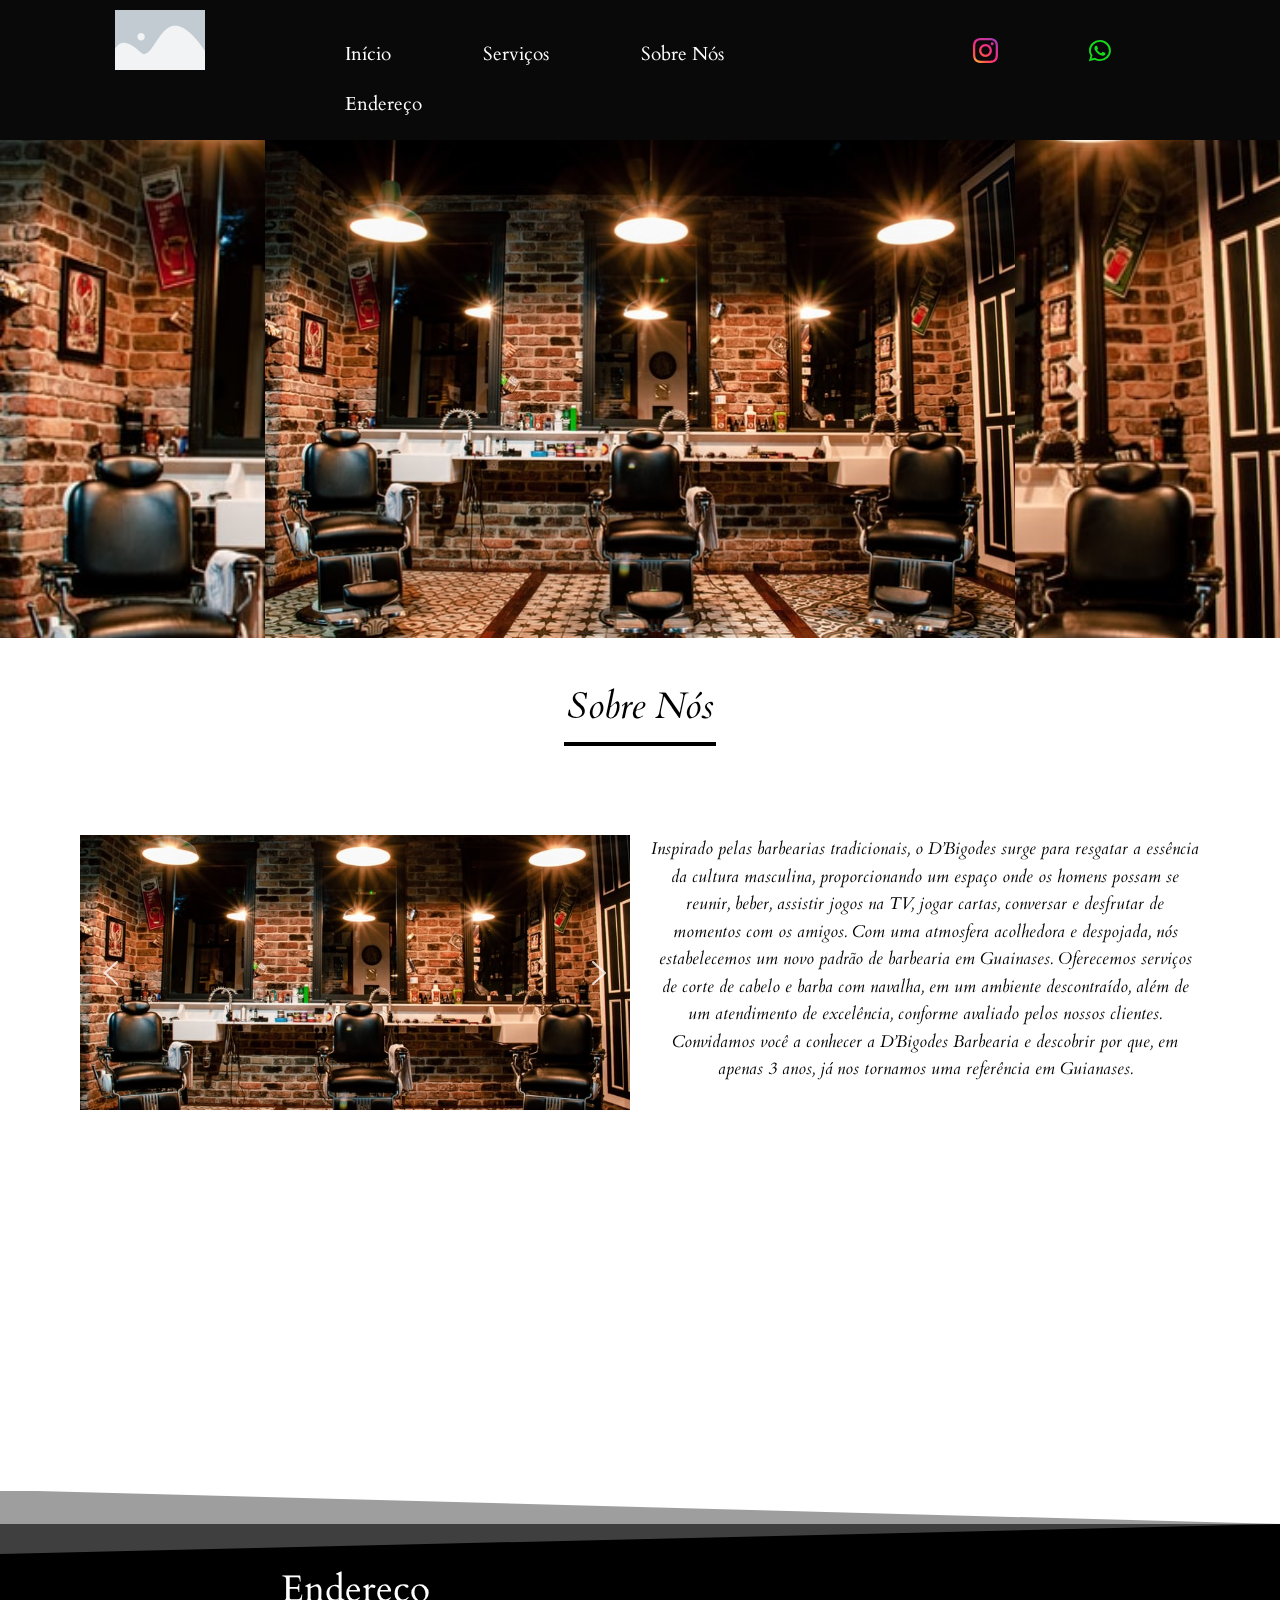
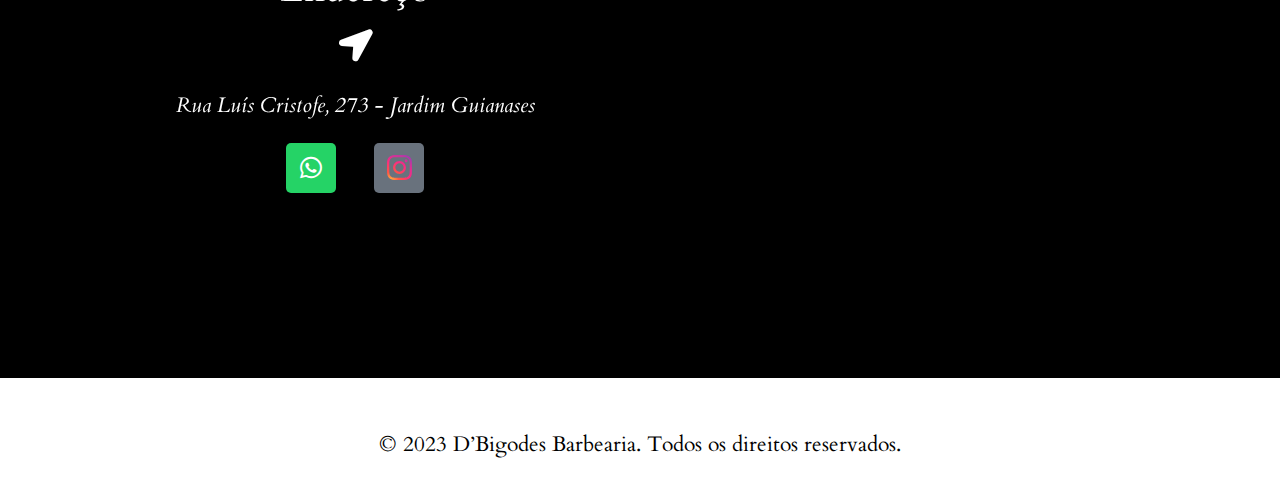
==== commit a0a07da5: "ajustes" ====
--- a/index.html
+++ b/index.html
@@ -5,11 +5,11 @@
 	<meta charset="UTF-8">
 	<meta name="viewport" content="width=device-width, initial-scale=1">
 	<link rel="profile" href="http://gmpg.org/xfn/11">
-		<title></title>
+		<title>D&#039;Bigodes</title>
 <meta name="robots" content="max-image-preview:large">
 <link rel="dns-prefetch" href="//fonts.googleapis.com">
-<link rel="alternate" type="application/rss+xml" title="Feed para  &raquo;" href="./feed/index.html">
-<link rel="alternate" type="application/rss+xml" title="Feed de comentários para  &raquo;" href="./comments/feed/index.html">
+<link rel="alternate" type="application/rss+xml" title="Feed para D&#039;Bigodes &raquo;" href="./feed/index.html">
+<link rel="alternate" type="application/rss+xml" title="Feed de comentários para D&#039;Bigodes &raquo;" href="./comments/feed/index.html">
 <script type="text/javascript">
 window._wpemojiSettings = {"baseUrl":"https:\/\/s.w.org\/images\/core\/emoji\/14.0.0\/72x72\/","ext":".png","svgUrl":"https:\/\/s.w.org\/images\/core\/emoji\/14.0.0\/svg\/","svgExt":".svg","source":{"concatemoji":".\/\/wp-includes\/js\/wp-emoji-release.min.js?ver=6.2.2"}};
 /*! This file is auto-generated */
@@ -41,6 +41,16 @@
 <link rel="stylesheet" id="cee-post-card-style-css" href="./wp-content/plugins/card-elements-for-elementor/assets/css/post-card-style.css?ver=6.2.2" type="text/css" media="all">
 <link rel="stylesheet" id="cee-font-awesome-css" href="./wp-content/plugins/card-elements-for-elementor/assets/css/font-awesome.css?ver=6.2.2" type="text/css" media="all">
 <link rel="stylesheet" id="crellyslider.min-css" href="./wp-content/plugins/crelly-slider/css/crellyslider.min.css?ver=1.4.5" type="text/css" media="all">
+<link rel="stylesheet" id="hfe-style-css" href="./wp-content/plugins/header-footer-elementor/assets/css/header-footer-elementor.css?ver=1.6.14" type="text/css" media="all">
+<link rel="stylesheet" id="elementor-icons-css" href="./wp-content/plugins/elementor/assets/lib/eicons/css/elementor-icons.min.css?ver=5.20.0" type="text/css" media="all">
+<link rel="stylesheet" id="elementor-frontend-css" href="./wp-content/plugins/elementor/assets/css/frontend-lite.min.css?ver=3.13.4" type="text/css" media="all">
+<link rel="stylesheet" id="swiper-css" href="./wp-content/plugins/elementor/assets/lib/swiper/v8/css/swiper.min.css?ver=8.4.5" type="text/css" media="all">
+<link rel="stylesheet" id="elementor-post-9-css" href="./wp-content/uploads/elementor/css/post-9.css?ver=1686073000" type="text/css" media="all">
+<link rel="stylesheet" id="hestia-elementor-style-css" href="./wp-content/themes/hestia/assets/css/page-builder-style.css?ver=3.0.29" type="text/css" media="all">
+<link rel="stylesheet" id="elementor-post-49-css" href="./wp-content/uploads/elementor/css/post-49.css?ver=1686259695" type="text/css" media="all">
+<link rel="stylesheet" id="hfe-widgets-style-css" href="./wp-content/plugins/header-footer-elementor/inc/widgets-css/frontend.css?ver=1.6.14" type="text/css" media="all">
+<link rel="stylesheet" id="elementor-post-162-css" href="./wp-content/uploads/elementor/css/post-162.css?ver=1686259333" type="text/css" media="all">
+<link rel="stylesheet" id="elementor-post-178-css" href="./wp-content/uploads/elementor/css/post-178.css?ver=1686259042" type="text/css" media="all">
 <link rel="stylesheet" id="hestia_style-css" href="./wp-content/themes/hestia/style.min.css?ver=3.0.29" type="text/css" media="all">
 <style id="hestia_style-inline-css" type="text/css">.elementor-page .hestia-about>.container{width:100%}.elementor-page .pagebuilder-section{padding:0}.elementor-page .title-in-content,.elementor-page .image-in-page{display:none}.home.elementor-page .main-raised>section.hestia-about{overflow:visible}.elementor-editor-active .navbar{pointer-events:none}.elementor-editor-active #elementor.elementor-edit-mode .elementor-element-overlay{z-index:1000000}.elementor-page.page-template-template-fullwidth .blog-post-wrapper>.container{width:100%}.elementor-page.page-template-template-fullwidth .blog-post-wrapper>.container .col-md-12{padding:0}.elementor-page.page-template-template-fullwidth article.section{padding:0}.elementor-text-editor p,.elementor-text-editor h1,.elementor-text-editor h2,.elementor-text-editor h3,.elementor-text-editor h4,.elementor-text-editor h5,.elementor-text-editor h6{font-size:inherit}
 .hestia-top-bar,.hestia-top-bar .widget.widget_shopping_cart .cart_list{background-color:#363537}.hestia-top-bar .widget .label-floating input[type=search]:-webkit-autofill{-webkit-box-shadow:inset 0 0 0 9999px #363537}.hestia-top-bar,.hestia-top-bar .widget .label-floating input[type=search],.hestia-top-bar .widget.widget_search form.form-group:before,.hestia-top-bar .widget.widget_product_search form.form-group:before,.hestia-top-bar .widget.widget_shopping_cart:before{color:#fff}.hestia-top-bar .widget .label-floating input[type=search]{-webkit-text-fill-color:#fff !important}.hestia-top-bar div.widget.widget_shopping_cart:before,.hestia-top-bar .widget.widget_product_search form.form-group:before,.hestia-top-bar .widget.widget_search form.form-group:before{background-color:#fff}.hestia-top-bar a,.hestia-top-bar .top-bar-nav li a{color:#fff}.hestia-top-bar ul li a[href*="mailto:"]:before,.hestia-top-bar ul li a[href*="tel:"]:before{background-color:#fff}.hestia-top-bar a:hover,.hestia-top-bar .top-bar-nav li a:hover{color:#eee}.hestia-top-bar ul li:hover a[href*="mailto:"]:before,.hestia-top-bar ul li:hover a[href*="tel:"]:before{background-color:#eee}
@@ -50,18 +60,15 @@
 h1,h2,h3,h4,h5,h6,.hestia-title,.hestia-title.title-in-content,p.meta-in-content,.info-title,.card-title,.page-header.header-small .hestia-title,.page-header.header-small .title,.widget h5,.hestia-title,.title,.footer-brand,.footer-big h4,.footer-big h5,.media .media-heading,.carousel h1.hestia-title,.carousel h2.title,.carousel span.sub-title,.hestia-about h1,.hestia-about h2,.hestia-about h3,.hestia-about h4,.hestia-about h5{font-family:Cardo}body,ul,.tooltip-inner{font-family:Cardo}
 @media(min-width:769px){.page-header.header-small .hestia-title,.page-header.header-small .title,h1.hestia-title.title-in-content,.main article.section .has-title-font-size{font-size:42px}}</style>
 <link rel="stylesheet" id="hestia-google-font-cardo-css" href="//fonts.googleapis.com/css?family=Cardo%3A300%2C400%2C500%2C700&#038;subset=latin&#038;ver=6.2.2" type="text/css" media="all">
-<link rel="stylesheet" id="elementor-icons-css" href="./wp-content/plugins/elementor/assets/lib/eicons/css/elementor-icons.min.css?ver=5.20.0" type="text/css" media="all">
-<link rel="stylesheet" id="elementor-frontend-css" href="./wp-content/plugins/elementor/assets/css/frontend-lite.min.css?ver=3.13.4" type="text/css" media="all">
-<link rel="stylesheet" id="swiper-css" href="./wp-content/plugins/elementor/assets/lib/swiper/v8/css/swiper.min.css?ver=8.4.5" type="text/css" media="all">
-<link rel="stylesheet" id="elementor-post-9-css" href="./wp-content/uploads/elementor/css/post-9.css?ver=1686073000" type="text/css" media="all">
-<link rel="stylesheet" id="hestia-elementor-style-css" href="./wp-content/themes/hestia/assets/css/page-builder-style.css?ver=3.0.29" type="text/css" media="all">
-<link rel="stylesheet" id="elementor-post-49-css" href="./wp-content/uploads/elementor/css/post-49.css?ver=1686103222" type="text/css" media="all">
 <link rel="stylesheet" id="google-fonts-1-css" href="https://fonts.googleapis.com/css?family=Roboto%3A100%2C100italic%2C200%2C200italic%2C300%2C300italic%2C400%2C400italic%2C500%2C500italic%2C600%2C600italic%2C700%2C700italic%2C800%2C800italic%2C900%2C900italic%7CRoboto+Slab%3A100%2C100italic%2C200%2C200italic%2C300%2C300italic%2C400%2C400italic%2C500%2C500italic%2C600%2C600italic%2C700%2C700italic%2C800%2C800italic%2C900%2C900italic%7CCardo%3A100%2C100italic%2C200%2C200italic%2C300%2C300italic%2C400%2C400italic%2C500%2C500italic%2C600%2C600italic%2C700%2C700italic%2C800%2C800italic%2C900%2C900italic&#038;display=swap&#038;ver=6.2.2" type="text/css" media="all">
 <link rel="stylesheet" id="elementor-icons-shared-0-css" href="./wp-content/plugins/elementor/assets/lib/font-awesome/css/fontawesome.min.css?ver=5.15.3" type="text/css" media="all">
 <link rel="stylesheet" id="elementor-icons-fa-solid-css" href="./wp-content/plugins/elementor/assets/lib/font-awesome/css/solid.min.css?ver=5.15.3" type="text/css" media="all">
 <link rel="stylesheet" id="elementor-icons-fa-brands-css" href="./wp-content/plugins/elementor/assets/lib/font-awesome/css/brands.min.css?ver=5.15.3" type="text/css" media="all">
+<link rel="stylesheet" id="elementor-icons-fa-regular-css" href="./wp-content/plugins/elementor/assets/lib/font-awesome/css/regular.min.css?ver=5.15.3" type="text/css" media="all">
 <link rel="preconnect" href="https://fonts.gstatic.com/" crossorigin>
-<!--n2css--><script type="text/javascript" src="./wp-includes/js/jquery/jquery.min.js?ver=3.6.4" id="jquery-core-js"></script>
+<link rel="stylesheet" type="text/css" href="./wp-content/plugins/smart-slider-3/Public/SmartSlider3/Application/Frontend/Assets/dist/smartslider.min.css?ver=a179efe4" media="all">
+<style data-related="n2-ss-2">div#n2-ss-2 .n2-ss-slider-1{display:grid;position:relative;}div#n2-ss-2 .n2-ss-slider-2{display:grid;position:relative;overflow:hidden;padding:0px 0px 0px 0px;border:0px solid RGBA(62,62,62,1);border-radius:0px;background-clip:padding-box;background-repeat:repeat;background-position:50% 50%;background-size:cover;background-attachment:scroll;z-index:1;}div#n2-ss-2:not(.n2-ss-loaded) .n2-ss-slider-2{background-image:none !important;}div#n2-ss-2 .n2-ss-slider-3{display:grid;grid-template-areas:'cover';position:relative;overflow:hidden;z-index:10;}div#n2-ss-2 .n2-ss-slider-3 > *{grid-area:cover;}div#n2-ss-2 .n2-ss-slide-backgrounds,div#n2-ss-2 .n2-ss-slider-3 > .n2-ss-divider{position:relative;}div#n2-ss-2 .n2-ss-slide-backgrounds{z-index:10;}div#n2-ss-2 .n2-ss-slide-backgrounds > *{overflow:hidden;}div#n2-ss-2 .n2-ss-slide-background{transform:translateX(-100000px);}div#n2-ss-2 .n2-ss-slider-4{place-self:center;position:relative;width:100%;height:100%;z-index:20;display:grid;grid-template-areas:'slide';}div#n2-ss-2 .n2-ss-slider-4 > *{grid-area:slide;}div#n2-ss-2.n2-ss-full-page--constrain-ratio .n2-ss-slider-4{height:auto;}div#n2-ss-2 .n2-ss-slide{display:grid;place-items:center;grid-auto-columns:100%;position:relative;z-index:20;-webkit-backface-visibility:hidden;transform:translateX(-100000px);}div#n2-ss-2 .n2-ss-slide{perspective:1500px;}div#n2-ss-2 .n2-ss-slide-active{z-index:21;}.n2-ss-background-animation{position:absolute;top:0;left:0;width:100%;height:100%;z-index:3;}div#n2-ss-2 .nextend-arrow{cursor:pointer;overflow:hidden;line-height:0 !important;z-index:18;-webkit-user-select:none;}div#n2-ss-2 .nextend-arrow img{position:relative;display:block;}div#n2-ss-2 .nextend-arrow img.n2-arrow-hover-img{display:none;}div#n2-ss-2 .nextend-arrow:FOCUS img.n2-arrow-hover-img,div#n2-ss-2 .nextend-arrow:HOVER img.n2-arrow-hover-img{display:inline;}div#n2-ss-2 .nextend-arrow:FOCUS img.n2-arrow-normal-img,div#n2-ss-2 .nextend-arrow:HOVER img.n2-arrow-normal-img{display:none;}div#n2-ss-2 .nextend-arrow-animated{overflow:hidden;}div#n2-ss-2 .nextend-arrow-animated > div{position:relative;}div#n2-ss-2 .nextend-arrow-animated .n2-active{position:absolute;}div#n2-ss-2 .nextend-arrow-animated-fade{transition:background 0.3s, opacity 0.4s;}div#n2-ss-2 .nextend-arrow-animated-horizontal > div{transition:all 0.4s;transform:none;}div#n2-ss-2 .nextend-arrow-animated-horizontal .n2-active{top:0;}div#n2-ss-2 .nextend-arrow-previous.nextend-arrow-animated-horizontal .n2-active{left:100%;}div#n2-ss-2 .nextend-arrow-next.nextend-arrow-animated-horizontal .n2-active{right:100%;}div#n2-ss-2 .nextend-arrow-previous.nextend-arrow-animated-horizontal:HOVER > div,div#n2-ss-2 .nextend-arrow-previous.nextend-arrow-animated-horizontal:FOCUS > div{transform:translateX(-100%);}div#n2-ss-2 .nextend-arrow-next.nextend-arrow-animated-horizontal:HOVER > div,div#n2-ss-2 .nextend-arrow-next.nextend-arrow-animated-horizontal:FOCUS > div{transform:translateX(100%);}div#n2-ss-2 .nextend-arrow-animated-vertical > div{transition:all 0.4s;transform:none;}div#n2-ss-2 .nextend-arrow-animated-vertical .n2-active{left:0;}div#n2-ss-2 .nextend-arrow-previous.nextend-arrow-animated-vertical .n2-active{top:100%;}div#n2-ss-2 .nextend-arrow-next.nextend-arrow-animated-vertical .n2-active{bottom:100%;}div#n2-ss-2 .nextend-arrow-previous.nextend-arrow-animated-vertical:HOVER > div,div#n2-ss-2 .nextend-arrow-previous.nextend-arrow-animated-vertical:FOCUS > div{transform:translateY(-100%);}div#n2-ss-2 .nextend-arrow-next.nextend-arrow-animated-vertical:HOVER > div,div#n2-ss-2 .nextend-arrow-next.nextend-arrow-animated-vertical:FOCUS > div{transform:translateY(100%);}div#n2-ss-2 .n2-ss-slide-limiter{max-width:1200px;}div#n2-ss-2 .nextend-arrow img{width: 32px}@media (min-width: 1200px){div#n2-ss-2 [data-hide-desktopportrait="1"]{display: none !important;}}@media (orientation: landscape) and (max-width: 1199px) and (min-width: 901px),(orientation: portrait) and (max-width: 1199px) and (min-width: 701px){div#n2-ss-2 [data-hide-tabletportrait="1"]{display: none !important;}}@media (orientation: landscape) and (max-width: 900px),(orientation: portrait) and (max-width: 700px){div#n2-ss-2 [data-hide-mobileportrait="1"]{display: none !important;}div#n2-ss-2 .nextend-arrow img{width: 16px}}</style>
+<script type="text/javascript" src="./wp-includes/js/jquery/jquery.min.js?ver=3.6.4" id="jquery-core-js"></script>
 <script type="text/javascript" src="./wp-includes/js/jquery/jquery-migrate.min.js?ver=3.4.0" id="jquery-migrate-js"></script>
 <script type="text/javascript" src="./wp-includes/js/jquery/ui/core.min.js?ver=1.13.2" id="jquery-ui-core-js"></script>
 <script type="text/javascript" src="./wp-content/plugins/crelly-slider/js/jquery.crellyslider.min.js?ver=1.4.5" id="jquery.crellyslider.min-js"></script>
@@ -75,49 +82,182 @@
 <link rel="alternate" type="application/json+oembed" href="./wp-json/oembed/1.0/embed/index.html?url=.%2F%2F">
 <link rel="alternate" type="text/xml+oembed" href="./wp-json/oembed/1.0/embed/index.html?url=.%2F%2F#038;format=xml">
 <meta name="generator" content="Elementor 3.13.4; features: e_dom_optimization, e_optimized_assets_loading, e_optimized_css_loading, a11y_improvements, additional_custom_breakpoints; settings: css_print_method-external, google_font-enabled, font_display-swap">
+<script>(function(){this._N2=this._N2||{_r:[],_d:[],r:function(){this._r.push(arguments)},d:function(){this._d.push(arguments)}}}).call(window);!function(a){a.indexOf("Safari")>0&&-1===a.indexOf("Chrome")&&document.documentElement.style.setProperty("--ss-safari-fix-225962","1px")}(navigator.userAgent);</script><script src="./wp-content/plugins/smart-slider-3/Public/SmartSlider3/Application/Frontend/Assets/dist/n2.min.js?ver=a179efe4" defer async></script>
+<script src="./wp-content/plugins/smart-slider-3/Public/SmartSlider3/Application/Frontend/Assets/dist/smartslider-frontend.min.js?ver=a179efe4" defer async></script>
+<script src="./wp-content/plugins/smart-slider-3/Public/SmartSlider3/Slider/SliderType/Simple/Assets/dist/ss-simple.min.js?ver=a179efe4" defer async></script>
+<script src="./wp-content/plugins/smart-slider-3/Public/SmartSlider3/Widget/Arrow/ArrowImage/Assets/dist/w-arrow-image.min.js?ver=a179efe4" defer async></script>
+<script>_N2.r('documentReady',function(){_N2.r(["documentReady","smartslider-frontend","SmartSliderWidgetArrowImage","ss-simple"],function(){new _N2.SmartSliderSimple('n2-ss-2',{"admin":false,"background.video.mobile":1,"loadingTime":2000,"alias":{"id":0,"smoothScroll":0,"slideSwitch":0,"scroll":1},"align":"normal","isDelayed":0,"responsive":{"mediaQueries":{"all":false,"desktopportrait":["(min-width: 1200px)"],"tabletportrait":["(orientation: landscape) and (max-width: 1199px) and (min-width: 901px)","(orientation: portrait) and (max-width: 1199px) and (min-width: 701px)"],"mobileportrait":["(orientation: landscape) and (max-width: 900px)","(orientation: portrait) and (max-width: 700px)"]},"base":{"slideOuterWidth":1200,"slideOuterHeight":600,"sliderWidth":1200,"sliderHeight":600,"slideWidth":1200,"slideHeight":600},"hideOn":{"desktopLandscape":false,"desktopPortrait":false,"tabletLandscape":false,"tabletPortrait":false,"mobileLandscape":false,"mobilePortrait":false},"onResizeEnabled":true,"type":"auto","sliderHeightBasedOn":"real","focusUser":1,"focusEdge":"auto","breakpoints":[{"device":"tabletPortrait","type":"max-screen-width","portraitWidth":1199,"landscapeWidth":1199},{"device":"mobilePortrait","type":"max-screen-width","portraitWidth":700,"landscapeWidth":900}],"enabledDevices":{"desktopLandscape":0,"desktopPortrait":1,"tabletLandscape":0,"tabletPortrait":1,"mobileLandscape":0,"mobilePortrait":1},"sizes":{"desktopPortrait":{"width":1200,"height":600,"max":3000,"min":1200},"tabletPortrait":{"width":701,"height":350,"customHeight":false,"max":1199,"min":701},"mobilePortrait":{"width":320,"height":160,"customHeight":false,"max":900,"min":320}},"overflowHiddenPage":0,"focus":{"offsetTop":"#wpadminbar","offsetBottom":""}},"controls":{"mousewheel":0,"touch":"horizontal","keyboard":1,"blockCarouselInteraction":1},"playWhenVisible":1,"playWhenVisibleAt":0.5,"lazyLoad":0,"lazyLoadNeighbor":0,"blockrightclick":0,"maintainSession":0,"autoplay":{"enabled":1,"start":1,"duration":4000,"autoplayLoop":1,"allowReStart":0,"pause":{"click":1,"mouse":"0","mediaStarted":1},"resume":{"click":0,"mouse":"0","mediaEnded":1,"slidechanged":0},"interval":1,"intervalModifier":"loop","intervalSlide":"current"},"perspective":1500,"layerMode":{"playOnce":0,"playFirstLayer":1,"mode":"skippable","inAnimation":"mainInEnd"},"bgAnimations":0,"mainanimation":{"type":"horizontal","duration":800,"delay":0,"ease":"easeOutQuad","shiftedBackgroundAnimation":0},"carousel":1,"initCallbacks":function(){new _N2.SmartSliderWidgetArrowImage(this)}})})});</script>
 </head>
 
-<body class="home page-template page-template-page-templates page-template-template-pagebuilder-full-width page-template-page-templatestemplate-pagebuilder-full-width-php page page-id-49 blog-post header-layout-default elementor-default elementor-kit-9 elementor-page elementor-page-49">
+<body class="home page-template page-template-elementor_header_footer page page-id-49 ehf-header ehf-footer ehf-template-hestia ehf-stylesheet-hestia blog-post header-layout-default header-footer-elementor elementor-default elementor-template-full-width elementor-kit-9 elementor-page elementor-page-49">
 	<svg xmlns="http://www.w3.org/2000/svg" viewbox="0 0 0 0" width="0" height="0" focusable="false" role="none" style="visibility: hidden; position: absolute; left: -9999px; overflow: hidden;"><defs><filter id="wp-duotone-dark-grayscale"><fecolormatrix color-interpolation-filters="sRGB" type="matrix" values=" .299 .587 .114 0 0 .299 .587 .114 0 0 .299 .587 .114 0 0 .299 .587 .114 0 0 "></fecolormatrix><fecomponenttransfer color-interpolation-filters="sRGB"><fefuncr type="table" tablevalues="0 0.49803921568627"></fefuncr><fefuncg type="table" tablevalues="0 0.49803921568627"></fefuncg><fefuncb type="table" tablevalues="0 0.49803921568627"></fefuncb><fefunca type="table" tablevalues="1 1"></fefunca></fecomponenttransfer><fecomposite in2="SourceGraphic" operator="in"></fecomposite></filter></defs></svg><svg xmlns="http://www.w3.org/2000/svg" viewbox="0 0 0 0" width="0" height="0" focusable="false" role="none" style="visibility: hidden; position: absolute; left: -9999px; overflow: hidden;"><defs><filter id="wp-duotone-grayscale"><fecolormatrix color-interpolation-filters="sRGB" type="matrix" values=" .299 .587 .114 0 0 .299 .587 .114 0 0 .299 .587 .114 0 0 .299 .587 .114 0 0 "></fecolormatrix><fecomponenttransfer color-interpolation-filters="sRGB"><fefuncr type="table" tablevalues="0 1"></fefuncr><fefuncg type="table" tablevalues="0 1"></fefuncg><fefuncb type="table" tablevalues="0 1"></fefuncb><fefunca type="table" tablevalues="1 1"></fefunca></fecomponenttransfer><fecomposite in2="SourceGraphic" operator="in"></fecomposite></filter></defs></svg><svg xmlns="http://www.w3.org/2000/svg" viewbox="0 0 0 0" width="0" height="0" focusable="false" role="none" style="visibility: hidden; position: absolute; left: -9999px; overflow: hidden;"><defs><filter id="wp-duotone-purple-yellow"><fecolormatrix color-interpolation-filters="sRGB" type="matrix" values=" .299 .587 .114 0 0 .299 .587 .114 0 0 .299 .587 .114 0 0 .299 .587 .114 0 0 "></fecolormatrix><fecomponenttransfer color-interpolation-filters="sRGB"><fefuncr type="table" tablevalues="0.54901960784314 0.98823529411765"></fefuncr><fefuncg type="table" tablevalues="0 1"></fefuncg><fefuncb type="table" tablevalues="0.71764705882353 0.25490196078431"></fefuncb><fefunca type="table" tablevalues="1 1"></fefunca></fecomponenttransfer><fecomposite in2="SourceGraphic" operator="in"></fecomposite></filter></defs></svg><svg xmlns="http://www.w3.org/2000/svg" viewbox="0 0 0 0" width="0" height="0" focusable="false" role="none" style="visibility: hidden; position: absolute; left: -9999px; overflow: hidden;"><defs><filter id="wp-duotone-blue-red"><fecolormatrix color-interpolation-filters="sRGB" type="matrix" values=" .299 .587 .114 0 0 .299 .587 .114 0 0 .299 .587 .114 0 0 .299 .587 .114 0 0 "></fecolormatrix><fecomponenttransfer color-interpolation-filters="sRGB"><fefuncr type="table" tablevalues="0 1"></fefuncr><fefuncg type="table" tablevalues="0 0.27843137254902"></fefuncg><fefuncb type="table" tablevalues="0.5921568627451 0.27843137254902"></fefuncb><fefunca type="table" tablevalues="1 1"></fefunca></fecomponenttransfer><fecomposite in2="SourceGraphic" operator="in"></fecomposite></filter></defs></svg><svg xmlns="http://www.w3.org/2000/svg" viewbox="0 0 0 0" width="0" height="0" focusable="false" role="none" style="visibility: hidden; position: absolute; left: -9999px; overflow: hidden;"><defs><filter id="wp-duotone-midnight"><fecolormatrix color-interpolation-filters="sRGB" type="matrix" values=" .299 .587 .114 0 0 .299 .587 .114 0 0 .299 .587 .114 0 0 .299 .587 .114 0 0 "></fecolormatrix><fecomponenttransfer color-interpolation-filters="sRGB"><fefuncr type="table" tablevalues="0 0"></fefuncr><fefuncg type="table" tablevalues="0 0.64705882352941"></fefuncg><fefuncb type="table" tablevalues="0 1"></fefuncb><fefunca type="table" tablevalues="1 1"></fefunca></fecomponenttransfer><fecomposite in2="SourceGraphic" operator="in"></fecomposite></filter></defs></svg><svg xmlns="http://www.w3.org/2000/svg" viewbox="0 0 0 0" width="0" height="0" focusable="false" role="none" style="visibility: hidden; position: absolute; left: -9999px; overflow: hidden;"><defs><filter id="wp-duotone-magenta-yellow"><fecolormatrix color-interpolation-filters="sRGB" type="matrix" values=" .299 .587 .114 0 0 .299 .587 .114 0 0 .299 .587 .114 0 0 .299 .587 .114 0 0 "></fecolormatrix><fecomponenttransfer color-interpolation-filters="sRGB"><fefuncr type="table" tablevalues="0.78039215686275 1"></fefuncr><fefuncg type="table" tablevalues="0 0.94901960784314"></fefuncg><fefuncb type="table" tablevalues="0.35294117647059 0.47058823529412"></fefuncb><fefunca type="table" tablevalues="1 1"></fefunca></fecomponenttransfer><fecomposite in2="SourceGraphic" operator="in"></fecomposite></filter></defs></svg><svg xmlns="http://www.w3.org/2000/svg" viewbox="0 0 0 0" width="0" height="0" focusable="false" role="none" style="visibility: hidden; position: absolute; left: -9999px; overflow: hidden;"><defs><filter id="wp-duotone-purple-green"><fecolormatrix color-interpolation-filters="sRGB" type="matrix" values=" .299 .587 .114 0 0 .299 .587 .114 0 0 .299 .587 .114 0 0 .299 .587 .114 0 0 "></fecolormatrix><fecomponenttransfer color-interpolation-filters="sRGB"><fefuncr type="table" tablevalues="0.65098039215686 0.40392156862745"></fefuncr><fefuncg type="table" tablevalues="0 1"></fefuncg><fefuncb type="table" tablevalues="0.44705882352941 0.4"></fefuncb><fefunca type="table" tablevalues="1 1"></fefunca></fecomponenttransfer><fecomposite in2="SourceGraphic" operator="in"></fecomposite></filter></defs></svg><svg xmlns="http://www.w3.org/2000/svg" viewbox="0 0 0 0" width="0" height="0" focusable="false" role="none" style="visibility: hidden; position: absolute; left: -9999px; overflow: hidden;"><defs><filter id="wp-duotone-blue-orange"><fecolormatrix color-interpolation-filters="sRGB" type="matrix" values=" .299 .587 .114 0 0 .299 .587 .114 0 0 .299 .587 .114 0 0 .299 .587 .114 0 0 "></fecolormatrix><fecomponenttransfer color-interpolation-filters="sRGB"><fefuncr type="table" tablevalues="0.098039215686275 1"></fefuncr><fefuncg type="table" tablevalues="0 0.66274509803922"></fefuncg><fefuncb type="table" tablevalues="0.84705882352941 0.41960784313725"></fefuncb><fefunca type="table" tablevalues="1 1"></fefunca></fecomponenttransfer><fecomposite in2="SourceGraphic" operator="in"></fecomposite></filter></defs></svg>	<div class="wrapper  default ">
 		<header class="header ">
-			<div style="display: none"></div>		<nav class="navbar navbar-default navbar-fixed-top  hestia_left">
-						<div class="container">
-						<div class="navbar-header">
-			<div class="title-logo-wrapper">
-				<a class="navbar-brand" href="./index.html" title="">
-					<p></p></a>
+			<div style="display: none"></div>		<header id="masthead" itemscope="itemscope" itemtype="https://schema.org/WPHeader">
+			<p class="main-title bhf-hidden" itemprop="headline"><a href="./index.html" title="D&#039;Bigodes" rel="home">D&#039;Bigodes</a></p>
+					<div data-elementor-type="wp-post" data-elementor-id="162" class="elementor elementor-162">
+									<section class="elementor-section elementor-top-section elementor-element elementor-element-5fa79b4 elementor-section-full_width elementor-section-height-default elementor-section-height-default" data-id="5fa79b4" data-element_type="section" data-settings="{&quot;background_background&quot;:&quot;classic&quot;}">
+						<div class="elementor-container elementor-column-gap-default">
+					<div class="elementor-column elementor-col-25 elementor-top-column elementor-element elementor-element-dcfb35b" data-id="dcfb35b" data-element_type="column">
+			<div class="elementor-widget-wrap elementor-element-populated">
+								<div class="elementor-element elementor-element-2b92357 elementor-widget elementor-widget-image" data-id="2b92357" data-element_type="widget" data-widget_type="image.default">
+				<div class="elementor-widget-container">
+			<style>/*! elementor - v3.13.3 - 28-05-2023 */
+.elementor-widget-image{text-align:center}.elementor-widget-image a{display:inline-block}.elementor-widget-image a img[src$=".svg"]{width:48px}.elementor-widget-image img{vertical-align:middle;display:inline-block}</style>												<img src="./wp-content/plugins/elementor/assets/images/placeholder.png" title="" alt="" loading="lazy">															</div>
+				</div>
+					</div>
+		</div>
+				<div class="elementor-column elementor-col-25 elementor-top-column elementor-element elementor-element-9527c27" data-id="9527c27" data-element_type="column">
+			<div class="elementor-widget-wrap elementor-element-populated">
+								<div class="elementor-element elementor-element-e1f711b hfe-nav-menu__align-left hfe-submenu-icon-arrow hfe-submenu-animation-none hfe-link-redirect-child hfe-nav-menu__breakpoint-tablet elementor-widget elementor-widget-navigation-menu" data-id="e1f711b" data-element_type="widget" data-settings="{&quot;menu_space_between&quot;:{&quot;unit&quot;:&quot;px&quot;,&quot;size&quot;:62,&quot;sizes&quot;:[]},&quot;menu_row_space&quot;:{&quot;unit&quot;:&quot;px&quot;,&quot;size&quot;:1,&quot;sizes&quot;:[]},&quot;padding_horizontal_menu_item&quot;:{&quot;unit&quot;:&quot;px&quot;,&quot;size&quot;:15,&quot;sizes&quot;:[]},&quot;padding_horizontal_menu_item_tablet&quot;:{&quot;unit&quot;:&quot;px&quot;,&quot;size&quot;:&quot;&quot;,&quot;sizes&quot;:[]},&quot;padding_horizontal_menu_item_mobile&quot;:{&quot;unit&quot;:&quot;px&quot;,&quot;size&quot;:&quot;&quot;,&quot;sizes&quot;:[]},&quot;padding_vertical_menu_item&quot;:{&quot;unit&quot;:&quot;px&quot;,&quot;size&quot;:15,&quot;sizes&quot;:[]},&quot;padding_vertical_menu_item_tablet&quot;:{&quot;unit&quot;:&quot;px&quot;,&quot;size&quot;:&quot;&quot;,&quot;sizes&quot;:[]},&quot;padding_vertical_menu_item_mobile&quot;:{&quot;unit&quot;:&quot;px&quot;,&quot;size&quot;:&quot;&quot;,&quot;sizes&quot;:[]},&quot;menu_space_between_tablet&quot;:{&quot;unit&quot;:&quot;px&quot;,&quot;size&quot;:&quot;&quot;,&quot;sizes&quot;:[]},&quot;menu_space_between_mobile&quot;:{&quot;unit&quot;:&quot;px&quot;,&quot;size&quot;:&quot;&quot;,&quot;sizes&quot;:[]},&quot;menu_row_space_tablet&quot;:{&quot;unit&quot;:&quot;px&quot;,&quot;size&quot;:&quot;&quot;,&quot;sizes&quot;:[]},&quot;menu_row_space_mobile&quot;:{&quot;unit&quot;:&quot;px&quot;,&quot;size&quot;:&quot;&quot;,&quot;sizes&quot;:[]},&quot;dropdown_border_radius&quot;:{&quot;unit&quot;:&quot;px&quot;,&quot;top&quot;:&quot;&quot;,&quot;right&quot;:&quot;&quot;,&quot;bottom&quot;:&quot;&quot;,&quot;left&quot;:&quot;&quot;,&quot;isLinked&quot;:true},&quot;dropdown_border_radius_tablet&quot;:{&quot;unit&quot;:&quot;px&quot;,&quot;top&quot;:&quot;&quot;,&quot;right&quot;:&quot;&quot;,&quot;bottom&quot;:&quot;&quot;,&quot;left&quot;:&quot;&quot;,&quot;isLinked&quot;:true},&quot;dropdown_border_radius_mobile&quot;:{&quot;unit&quot;:&quot;px&quot;,&quot;top&quot;:&quot;&quot;,&quot;right&quot;:&quot;&quot;,&quot;bottom&quot;:&quot;&quot;,&quot;left&quot;:&quot;&quot;,&quot;isLinked&quot;:true},&quot;width_dropdown_item&quot;:{&quot;unit&quot;:&quot;px&quot;,&quot;size&quot;:&quot;220&quot;,&quot;sizes&quot;:[]},&quot;width_dropdown_item_tablet&quot;:{&quot;unit&quot;:&quot;px&quot;,&quot;size&quot;:&quot;&quot;,&quot;sizes&quot;:[]},&quot;width_dropdown_item_mobile&quot;:{&quot;unit&quot;:&quot;px&quot;,&quot;size&quot;:&quot;&quot;,&quot;sizes&quot;:[]},&quot;padding_horizontal_dropdown_item&quot;:{&quot;unit&quot;:&quot;px&quot;,&quot;size&quot;:&quot;&quot;,&quot;sizes&quot;:[]},&quot;padding_horizontal_dropdown_item_tablet&quot;:{&quot;unit&quot;:&quot;px&quot;,&quot;size&quot;:&quot;&quot;,&quot;sizes&quot;:[]},&quot;padding_horizontal_dropdown_item_mobile&quot;:{&quot;unit&quot;:&quot;px&quot;,&quot;size&quot;:&quot;&quot;,&quot;sizes&quot;:[]},&quot;padding_vertical_dropdown_item&quot;:{&quot;unit&quot;:&quot;px&quot;,&quot;size&quot;:15,&quot;sizes&quot;:[]},&quot;padding_vertical_dropdown_item_tablet&quot;:{&quot;unit&quot;:&quot;px&quot;,&quot;size&quot;:&quot;&quot;,&quot;sizes&quot;:[]},&quot;padding_vertical_dropdown_item_mobile&quot;:{&quot;unit&quot;:&quot;px&quot;,&quot;size&quot;:&quot;&quot;,&quot;sizes&quot;:[]},&quot;distance_from_menu&quot;:{&quot;unit&quot;:&quot;px&quot;,&quot;size&quot;:&quot;&quot;,&quot;sizes&quot;:[]},&quot;distance_from_menu_tablet&quot;:{&quot;unit&quot;:&quot;px&quot;,&quot;size&quot;:&quot;&quot;,&quot;sizes&quot;:[]},&quot;distance_from_menu_mobile&quot;:{&quot;unit&quot;:&quot;px&quot;,&quot;size&quot;:&quot;&quot;,&quot;sizes&quot;:[]},&quot;toggle_size&quot;:{&quot;unit&quot;:&quot;px&quot;,&quot;size&quot;:&quot;&quot;,&quot;sizes&quot;:[]},&quot;toggle_size_tablet&quot;:{&quot;unit&quot;:&quot;px&quot;,&quot;size&quot;:&quot;&quot;,&quot;sizes&quot;:[]},&quot;toggle_size_mobile&quot;:{&quot;unit&quot;:&quot;px&quot;,&quot;size&quot;:&quot;&quot;,&quot;sizes&quot;:[]},&quot;toggle_border_width&quot;:{&quot;unit&quot;:&quot;px&quot;,&quot;size&quot;:&quot;&quot;,&quot;sizes&quot;:[]},&quot;toggle_border_width_tablet&quot;:{&quot;unit&quot;:&quot;px&quot;,&quot;size&quot;:&quot;&quot;,&quot;sizes&quot;:[]},&quot;toggle_border_width_mobile&quot;:{&quot;unit&quot;:&quot;px&quot;,&quot;size&quot;:&quot;&quot;,&quot;sizes&quot;:[]},&quot;toggle_border_radius&quot;:{&quot;unit&quot;:&quot;px&quot;,&quot;size&quot;:&quot;&quot;,&quot;sizes&quot;:[]},&quot;toggle_border_radius_tablet&quot;:{&quot;unit&quot;:&quot;px&quot;,&quot;size&quot;:&quot;&quot;,&quot;sizes&quot;:[]},&quot;toggle_border_radius_mobile&quot;:{&quot;unit&quot;:&quot;px&quot;,&quot;size&quot;:&quot;&quot;,&quot;sizes&quot;:[]}}" data-widget_type="navigation-menu.default">
+				<div class="elementor-widget-container">
+						<div class="hfe-nav-menu hfe-layout-horizontal hfe-nav-menu-layout horizontal hfe-pointer__none" data-layout="horizontal">
+				<div role="button" class="hfe-nav-menu__toggle elementor-clickable">
+					<span class="screen-reader-text">Menu</span>
+					<div class="hfe-nav-menu-icon">
+						<i aria-hidden="true" tabindex="0" class="fas fa-align-justify"></i>					</div>
+				</div>
+				<nav class="hfe-nav-menu__layout-horizontal hfe-nav-menu__submenu-arrow" data-toggle-icon="&lt;i aria-hidden=&quot;true&quot; tabindex=&quot;0&quot; class=&quot;fas fa-align-justify&quot;&gt;&lt;/i&gt;" data-close-icon="&lt;i aria-hidden=&quot;true&quot; tabindex=&quot;0&quot; class=&quot;far fa-window-close&quot;&gt;&lt;/i&gt;" data-full-width="yes"><ul id="menu-1-e1f711b" class="hfe-nav-menu">
+<li id="menu-item-53" class="menu-item menu-item-type-custom menu-item-object-custom current-menu-item menu-item-home parent hfe-creative-menu"><a href="./index.html" class="hfe-menu-item">Início</a></li>
+<li id="menu-item-57" class="menu-item menu-item-type-custom menu-item-object-custom current-menu-item menu-item-home parent hfe-creative-menu"><a href="./index.html#servicos" class="hfe-menu-item">Serviços</a></li>
+<li id="menu-item-55" class="menu-item menu-item-type-custom menu-item-object-custom current-menu-item menu-item-home parent hfe-creative-menu"><a href="./index.html#sobre" class="hfe-menu-item">Sobre Nós</a></li>
+<li id="menu-item-117" class="menu-item menu-item-type-custom menu-item-object-custom current-menu-item menu-item-home parent hfe-creative-menu"><a href="./index.html#endereco" class="hfe-menu-item">Endereço</a></li>
+</ul></nav>
 			</div>
-								<div class="navbar-toggle-wrapper">
-						<button type="button" class="navbar-toggle" data-toggle="collapse" data-target="#main-navigation">
-				<span class="icon-bar"></span>
-				<span class="icon-bar"></span>
-				<span class="icon-bar"></span>
-				<span class="sr-only">Alternar navegação</span>
-			</button>
-					</div>
-				</div>
-		<div id="main-navigation" class="collapse navbar-collapse"><ul id="menu-dbigodes" class="nav navbar-nav">
-<li id="menu-item-53" class="menu-item menu-item-type-custom menu-item-object-custom current-menu-item menu-item-home menu-item-53 active"><a title="Início" href="./index.html">Início</a></li>
-<li id="menu-item-57" class="menu-item menu-item-type-custom menu-item-object-custom current-menu-item menu-item-home menu-item-57 active"><a title="Serviços" href="./index.html#servicos">Serviços</a></li>
-<li id="menu-item-55" class="menu-item menu-item-type-custom menu-item-object-custom current-menu-item menu-item-home menu-item-55 active"><a title="Sobre Nós" href="./index.html#sobre">Sobre Nós</a></li>
-<li id="menu-item-117" class="menu-item menu-item-type-custom menu-item-object-custom current-menu-item menu-item-home menu-item-117 active"><a title="Endereço" href="./index.html#endereco">Endereço</a></li>
-</ul></div>			</div>
-					</nav>
+					</div>
+				</div>
+					</div>
+		</div>
+				<div class="elementor-column elementor-col-25 elementor-top-column elementor-element elementor-element-38f8742" data-id="38f8742" data-element_type="column">
+			<div class="elementor-widget-wrap elementor-element-populated">
+								<div class="elementor-element elementor-element-4d5c289 elementor-view-default elementor-widget elementor-widget-icon" data-id="4d5c289" data-element_type="widget" data-widget_type="icon.default">
+				<div class="elementor-widget-container">
+					<div class="elementor-icon-wrapper">
+			<div class="elementor-icon">
+			<svg xmlns="http://www.w3.org/2000/svg" xmlns:xlink="http://www.w3.org/1999/xlink" id="Social_Icons" viewbox="0 0 128 128" xml:space="preserve"><g id="_x37__stroke"><g id="Instagram_1_"><rect clip-rule="evenodd" fill="none" fill-rule="evenodd" height="128" width="128"></rect><radialgradient cx="19.1111" cy="128.4444" gradientunits="userSpaceOnUse" id="Instagram_2_" r="163.5519"><stop offset="0" style="stop-color:#FFB140"></stop><stop offset="0.2559" style="stop-color:#FF5445"></stop><stop offset="0.599" style="stop-color:#FC2B82"></stop><stop offset="1" style="stop-color:#8E40B7"></stop></radialgradient><path clip-rule="evenodd" d="M105.843,29.837    c0,4.242-3.439,7.68-7.68,7.68c-4.241,0-7.68-3.438-7.68-7.68c0-4.242,3.439-7.68,7.68-7.68    C102.405,22.157,105.843,25.595,105.843,29.837z M64,85.333c-11.782,0-21.333-9.551-21.333-21.333    c0-11.782,9.551-21.333,21.333-21.333c11.782,0,21.333,9.551,21.333,21.333C85.333,75.782,75.782,85.333,64,85.333z M64,31.135    c-18.151,0-32.865,14.714-32.865,32.865c0,18.151,14.714,32.865,32.865,32.865c18.151,0,32.865-14.714,32.865-32.865    C96.865,45.849,82.151,31.135,64,31.135z M64,11.532c17.089,0,19.113,0.065,25.861,0.373c6.24,0.285,9.629,1.327,11.884,2.204    c2.987,1.161,5.119,2.548,7.359,4.788c2.24,2.239,3.627,4.371,4.788,7.359c0.876,2.255,1.919,5.644,2.204,11.884    c0.308,6.749,0.373,8.773,0.373,25.862c0,17.089-0.065,19.113-0.373,25.861c-0.285,6.24-1.327,9.629-2.204,11.884    c-1.161,2.987-2.548,5.119-4.788,7.359c-2.239,2.24-4.371,3.627-7.359,4.788c-2.255,0.876-5.644,1.919-11.884,2.204    c-6.748,0.308-8.772,0.373-25.861,0.373c-17.09,0-19.114-0.065-25.862-0.373c-6.24-0.285-9.629-1.327-11.884-2.204    c-2.987-1.161-5.119-2.548-7.359-4.788c-2.239-2.239-3.627-4.371-4.788-7.359c-0.876-2.255-1.919-5.644-2.204-11.884    c-0.308-6.749-0.373-8.773-0.373-25.861c0-17.089,0.065-19.113,0.373-25.862c0.285-6.24,1.327-9.629,2.204-11.884    c1.161-2.987,2.548-5.119,4.788-7.359c2.239-2.24,4.371-3.627,7.359-4.788c2.255-0.876,5.644-1.919,11.884-2.204    C44.887,11.597,46.911,11.532,64,11.532z M64,0C46.619,0,44.439,0.074,37.613,0.385C30.801,0.696,26.148,1.778,22.078,3.36    c-4.209,1.635-7.778,3.824-11.336,7.382C7.184,14.3,4.995,17.869,3.36,22.078c-1.582,4.071-2.664,8.723-2.975,15.535    C0.074,44.439,0,46.619,0,64c0,17.381,0.074,19.561,0.385,26.387c0.311,6.812,1.393,11.464,2.975,15.535    c1.635,4.209,3.824,7.778,7.382,11.336c3.558,3.558,7.127,5.746,11.336,7.382c4.071,1.582,8.723,2.664,15.535,2.975    C44.439,127.926,46.619,128,64,128c17.381,0,19.561-0.074,26.387-0.385c6.812-0.311,11.464-1.393,15.535-2.975    c4.209-1.636,7.778-3.824,11.336-7.382c3.558-3.558,5.746-7.127,7.382-11.336c1.582-4.071,2.664-8.723,2.975-15.535    C127.926,83.561,128,81.381,128,64c0-17.381-0.074-19.561-0.385-26.387c-0.311-6.812-1.393-11.464-2.975-15.535    c-1.636-4.209-3.824-7.778-7.382-11.336c-3.558-3.558-7.127-5.746-11.336-7.382c-4.071-1.582-8.723-2.664-15.535-2.975    C83.561,0.074,81.381,0,64,0z" fill="url(#Instagram_2_)" fill-rule="evenodd" id="Instagram"></path></g></g></svg>			</div>
+		</div>
+				</div>
+				</div>
+					</div>
+		</div>
+				<div class="elementor-column elementor-col-25 elementor-top-column elementor-element elementor-element-44d819d" data-id="44d819d" data-element_type="column">
+			<div class="elementor-widget-wrap elementor-element-populated">
+								<div class="elementor-element elementor-element-0ab0a0f elementor-view-default elementor-widget elementor-widget-icon" data-id="0ab0a0f" data-element_type="widget" data-widget_type="icon.default">
+				<div class="elementor-widget-container">
+					<div class="elementor-icon-wrapper">
+			<div class="elementor-icon">
+			<i aria-hidden="true" class="fab fa-whatsapp"></i>			</div>
+		</div>
+				</div>
+				</div>
+					</div>
+		</div>
+							</div>
+		</section>
+							</div>
 				</header>
 
-
-<div class="main">
-	<article id="post-49" class="section pagebuilder-section">
-			<div data-elementor-type="wp-page" data-elementor-id="49" class="elementor elementor-49">
+			</header>
+		<div data-elementor-type="wp-page" data-elementor-id="49" class="elementor elementor-49">
 									<section class="elementor-section elementor-top-section elementor-element elementor-element-1df5649 elementor-section-full_width elementor-section-stretched elementor-section-height-default elementor-section-height-default" data-id="1df5649" data-element_type="section" data-settings="{&quot;background_background&quot;:&quot;slideshow&quot;,&quot;background_slideshow_gallery&quot;:[{&quot;id&quot;:63,&quot;url&quot;:&quot;.\/wp-content\/uploads\/2023\/06\/barbe2.jpg&quot;},{&quot;id&quot;:62,&quot;url&quot;:&quot;.\/wp-content\/uploads\/2023\/06\/barbe1.jpeg&quot;},{&quot;id&quot;:61,&quot;url&quot;:&quot;.\/wp-content\/uploads\/2023\/06\/barbaria-1.jpg&quot;}],&quot;stretch_section&quot;:&quot;section-stretched&quot;,&quot;background_slideshow_loop&quot;:&quot;yes&quot;,&quot;background_slideshow_slide_duration&quot;:5000,&quot;background_slideshow_slide_transition&quot;:&quot;fade&quot;,&quot;background_slideshow_transition_duration&quot;:500}">
 						<div class="elementor-container elementor-column-gap-no">
 					<div class="elementor-column elementor-col-100 elementor-top-column elementor-element elementor-element-1517126" data-id="1517126" data-element_type="column" data-settings="{&quot;background_background&quot;:&quot;slideshow&quot;,&quot;background_slideshow_gallery&quot;:[{&quot;id&quot;:63,&quot;url&quot;:&quot;.\/wp-content\/uploads\/2023\/06\/barbe2.jpg&quot;}],&quot;background_slideshow_loop&quot;:&quot;yes&quot;,&quot;background_slideshow_slide_duration&quot;:5000,&quot;background_slideshow_slide_transition&quot;:&quot;fade&quot;,&quot;background_slideshow_transition_duration&quot;:500}">
 			<div class="elementor-widget-wrap elementor-element-populated">
 								<div class="elementor-element elementor-element-3ecb5f4 elementor-widget elementor-widget-image" data-id="3ecb5f4" data-element_type="widget" data-widget_type="image.default">
 				<div class="elementor-widget-container">
-			<style>/*! elementor - v3.13.3 - 28-05-2023 */
-.elementor-widget-image{text-align:center}.elementor-widget-image a{display:inline-block}.elementor-widget-image a img[src$=".svg"]{width:48px}.elementor-widget-image img{vertical-align:middle;display:inline-block}</style>												<img decoding="async" width="750" height="498" src="./wp-content/uploads/2023/06/barbe2.jpg" class="attachment-large size-large wp-image-63" alt="">															</div>
-				</div>
+															<img decoding="async" width="750" height="498" src="./wp-content/uploads/2023/06/barbe2.jpg" class="attachment-large size-large wp-image-63" alt="">															</div>
+				</div>
+					</div>
+		</div>
+							</div>
+		</section>
+				<section class="elementor-section elementor-top-section elementor-element elementor-element-f29f623 elementor-section-boxed elementor-section-height-default elementor-section-height-default" data-id="f29f623" data-element_type="section" id="sobre">
+						<div class="elementor-container elementor-column-gap-default">
+					<div class="elementor-column elementor-col-100 elementor-top-column elementor-element elementor-element-976e71f" data-id="976e71f" data-element_type="column">
+			<div class="elementor-widget-wrap elementor-element-populated">
+								<div class="elementor-element elementor-element-c7e56bb elementor-widget elementor-widget-heading" data-id="c7e56bb" data-element_type="widget" data-widget_type="heading.default">
+				<div class="elementor-widget-container">
+			<style>/*! elementor - v3.13.3 - 28-05-2023 */
+.elementor-heading-title{padding:0;margin:0;line-height:1}.elementor-widget-heading .elementor-heading-title[class*=elementor-size-]>a{color:inherit;font-size:inherit;line-height:inherit}.elementor-widget-heading .elementor-heading-title.elementor-size-small{font-size:15px}.elementor-widget-heading .elementor-heading-title.elementor-size-medium{font-size:19px}.elementor-widget-heading .elementor-heading-title.elementor-size-large{font-size:29px}.elementor-widget-heading .elementor-heading-title.elementor-size-xl{font-size:39px}.elementor-widget-heading .elementor-heading-title.elementor-size-xxl{font-size:59px}</style>
+<h2 class="elementor-heading-title elementor-size-default">Sobre Nós</h2>		</div>
+				</div>
+				<div class="elementor-element elementor-element-ac98920 elementor-widget-divider--view-line elementor-widget elementor-widget-divider" data-id="ac98920" data-element_type="widget" data-widget_type="divider.default">
+				<div class="elementor-widget-container">
+			<style>/*! elementor - v3.13.3 - 28-05-2023 */
+.elementor-widget-divider{--divider-border-style:none;--divider-border-width:1px;--divider-color:#0c0d0e;--divider-icon-size:20px;--divider-element-spacing:10px;--divider-pattern-height:24px;--divider-pattern-size:20px;--divider-pattern-url:none;--divider-pattern-repeat:repeat-x}.elementor-widget-divider .elementor-divider{display:flex}.elementor-widget-divider .elementor-divider__text{font-size:15px;line-height:1;max-width:95%}.elementor-widget-divider .elementor-divider__element{margin:0 var(--divider-element-spacing);flex-shrink:0}.elementor-widget-divider .elementor-icon{font-size:var(--divider-icon-size)}.elementor-widget-divider .elementor-divider-separator{display:flex;margin:0;direction:ltr}.elementor-widget-divider--view-line_icon .elementor-divider-separator,.elementor-widget-divider--view-line_text .elementor-divider-separator{align-items:center}.elementor-widget-divider--view-line_icon .elementor-divider-separator:after,.elementor-widget-divider--view-line_icon .elementor-divider-separator:before,.elementor-widget-divider--view-line_text .elementor-divider-separator:after,.elementor-widget-divider--view-line_text .elementor-divider-separator:before{display:block;content:"";border-bottom:0;flex-grow:1;border-top:var(--divider-border-width) var(--divider-border-style) var(--divider-color)}.elementor-widget-divider--element-align-left .elementor-divider .elementor-divider-separator>.elementor-divider__svg:first-of-type{flex-grow:0;flex-shrink:100}.elementor-widget-divider--element-align-left .elementor-divider-separator:before{content:none}.elementor-widget-divider--element-align-left .elementor-divider__element{margin-left:0}.elementor-widget-divider--element-align-right .elementor-divider .elementor-divider-separator>.elementor-divider__svg:last-of-type{flex-grow:0;flex-shrink:100}.elementor-widget-divider--element-align-right .elementor-divider-separator:after{content:none}.elementor-widget-divider--element-align-right .elementor-divider__element{margin-right:0}.elementor-widget-divider:not(.elementor-widget-divider--view-line_text):not(.elementor-widget-divider--view-line_icon) .elementor-divider-separator{border-top:var(--divider-border-width) var(--divider-border-style) var(--divider-color)}.elementor-widget-divider--separator-type-pattern{--divider-border-style:none}.elementor-widget-divider--separator-type-pattern.elementor-widget-divider--view-line .elementor-divider-separator,.elementor-widget-divider--separator-type-pattern:not(.elementor-widget-divider--view-line) .elementor-divider-separator:after,.elementor-widget-divider--separator-type-pattern:not(.elementor-widget-divider--view-line) .elementor-divider-separator:before,.elementor-widget-divider--separator-type-pattern:not([class*=elementor-widget-divider--view]) .elementor-divider-separator{width:100%;min-height:var(--divider-pattern-height);-webkit-mask-size:var(--divider-pattern-size) 100%;mask-size:var(--divider-pattern-size) 100%;-webkit-mask-repeat:var(--divider-pattern-repeat);mask-repeat:var(--divider-pattern-repeat);background-color:var(--divider-color);-webkit-mask-image:var(--divider-pattern-url);mask-image:var(--divider-pattern-url)}.elementor-widget-divider--no-spacing{--divider-pattern-size:auto}.elementor-widget-divider--bg-round{--divider-pattern-repeat:round}.rtl .elementor-widget-divider .elementor-divider__text{direction:rtl}.e-con-inner>.elementor-widget-divider,.e-con>.elementor-widget-divider{width:var(--container-widget-width,100%);--flex-grow:var(--container-widget-flex-grow)}</style>		<div class="elementor-divider">
+			<span class="elementor-divider-separator">
+						</span>
+		</div>
+				</div>
+				</div>
+				<section class="elementor-section elementor-inner-section elementor-element elementor-element-c035be7 elementor-section-boxed elementor-section-height-default elementor-section-height-default" data-id="c035be7" data-element_type="section">
+						<div class="elementor-container elementor-column-gap-default">
+					<div class="elementor-column elementor-col-50 elementor-inner-column elementor-element elementor-element-3d717c8" data-id="3d717c8" data-element_type="column">
+			<div class="elementor-widget-wrap elementor-element-populated">
+								<div class="elementor-element elementor-element-617d77b elementor-widget elementor-widget-shortcode" data-id="617d77b" data-element_type="widget" data-widget_type="shortcode.default">
+				<div class="elementor-widget-container">
+					<div class="elementor-shortcode"><div class="n2-section-smartslider fitvidsignore  n2_clear" data-ssid="2">
+<div id="n2-ss-2-align" class="n2-ss-align"><div class="n2-padding">
+<div id="n2-ss-2" data-creator="Smart Slider 3" data-responsive="auto" class="n2-ss-slider n2-ow n2-has-hover n2notransition  "><div class="n2-ss-slider-wrapper-inside">
+        <div class="n2-ss-slider-1 n2_ss__touch_element n2-ow">
+            <div class="n2-ss-slider-2 n2-ow">
+                                                <div class="n2-ss-slider-3 n2-ow">
+
+                    <div class="n2-ss-slide-backgrounds n2-ow-all">
+<div class="n2-ss-slide-background" data-public-id="1" data-mode="fill">
+<div class="n2-ss-slide-background-image" data-blur="0" data-opacity="100" data-x="50" data-y="50" data-alt="" data-title=""><picture class="skip-lazy" data-skip-lazy="1"><img decoding="async" src="./wp-content/uploads/2023/06/barbe2.jpg" alt="" title="" loading="lazy" class="skip-lazy" data-skip-lazy="1"></picture></div>
+<div data-color="RGBA(255,255,255,0)" style="background-color: RGBA(255,255,255,0);" class="n2-ss-slide-background-color"></div>
+</div>
+<div class="n2-ss-slide-background" data-public-id="2" data-mode="fill">
+<div class="n2-ss-slide-background-image" data-blur="0" data-opacity="100" data-x="50" data-y="50" data-alt="" data-title=""><picture class="skip-lazy" data-skip-lazy="1"><img decoding="async" src="./wp-content/uploads/2023/06/barbe1.jpeg" alt="" title="" loading="lazy" class="skip-lazy" data-skip-lazy="1"></picture></div>
+<div data-color="RGBA(255,255,255,0)" style="background-color: RGBA(255,255,255,0);" class="n2-ss-slide-background-color"></div>
+</div>
+<div class="n2-ss-slide-background" data-public-id="3" data-mode="fill">
+<div class="n2-ss-slide-background-image" data-blur="0" data-opacity="100" data-x="50" data-y="50" data-alt="" data-title=""><picture class="skip-lazy" data-skip-lazy="1"><img decoding="async" src="./wp-content/uploads/2023/06/barbaria-1.jpg" alt="" title="" loading="lazy" class="skip-lazy" data-skip-lazy="1"></picture></div>
+<div data-color="RGBA(255,255,255,0)" style="background-color: RGBA(255,255,255,0);" class="n2-ss-slide-background-color"></div>
+</div>
+</div>                    <div class="n2-ss-slider-4 n2-ow">
+                        <svg xmlns="http://www.w3.org/2000/svg" viewbox="0 0 1200 600" data-related-device="desktopPortrait" class="n2-ow n2-ss-preserve-size n2-ss-preserve-size--slider n2-ss-slide-limiter"></svg><div data-first="1" data-slide-duration="0" data-id="3" data-slide-public-id="1" data-title="barbe2" class="n2-ss-slide n2-ow  n2-ss-slide-3">
+<div role="note" class="n2-ss-slide--focus" tabindex="-1">barbe2</div>
+<div class="n2-ss-layers-container n2-ss-slide-limiter n2-ow"><div class="n2-ss-layer n2-ow n-uc-xkXnf3m4BQJj" data-sstype="slide" data-pm="default"></div></div>
+</div>
+<div data-slide-duration="0" data-id="4" data-slide-public-id="2" data-title="barbe1" class="n2-ss-slide n2-ow  n2-ss-slide-4">
+<div role="note" class="n2-ss-slide--focus" tabindex="-1">barbe1</div>
+<div class="n2-ss-layers-container n2-ss-slide-limiter n2-ow"><div class="n2-ss-layer n2-ow n-uc-TbGChGScHN6A" data-sstype="slide" data-pm="default"></div></div>
+</div>
+<div data-slide-duration="0" data-id="5" data-slide-public-id="3" data-title="barbaria" class="n2-ss-slide n2-ow  n2-ss-slide-5">
+<div role="note" class="n2-ss-slide--focus" tabindex="-1">barbaria</div>
+<div class="n2-ss-layers-container n2-ss-slide-limiter n2-ow"><div class="n2-ss-layer n2-ow n-uc-2wsg2djnFwae" data-sstype="slide" data-pm="default"></div></div>
+</div>                    </div>
+
+                                    </div>
+            </div>
+        </div>
+        <div class="n2-ss-slider-controls n2-ss-slider-controls-absolute-left-center"><div style="--widget-offset:15px;" class="n2-ss-widget nextend-arrow n2-ow-all nextend-arrow-previous  nextend-arrow-animated-fade" data-hide-mobileportrait="1" id="n2-ss-2-arrow-previous" role="button" aria-label="previous arrow" tabindex="0"><img decoding="async" width="32" height="32" class="skip-lazy" data-skip-lazy="1" src="[data-uri]" alt="previous arrow"></div></div>
+<div class="n2-ss-slider-controls n2-ss-slider-controls-absolute-right-center"><div style="--widget-offset:15px;" class="n2-ss-widget nextend-arrow n2-ow-all nextend-arrow-next  nextend-arrow-animated-fade" data-hide-mobileportrait="1" id="n2-ss-2-arrow-next" role="button" aria-label="next arrow" tabindex="0"><img decoding="async" width="32" height="32" class="skip-lazy" data-skip-lazy="1" src="[data-uri]" alt="next arrow"></div></div>
+</div></div>
+<ss3-loader></ss3-loader>
+</div></div>
+<div class="n2_clear"></div>
+</div></div>
+				</div>
+				</div>
+					</div>
+		</div>
+				<div class="elementor-column elementor-col-50 elementor-inner-column elementor-element elementor-element-3f4761e" data-id="3f4761e" data-element_type="column">
+			<div class="elementor-widget-wrap elementor-element-populated">
+								<div class="elementor-element elementor-element-06419a2 elementor-widget elementor-widget-text-editor" data-id="06419a2" data-element_type="widget" data-widget_type="text-editor.default">
+				<div class="elementor-widget-container">
+			<style>/*! elementor - v3.13.3 - 28-05-2023 */
+.elementor-widget-text-editor.elementor-drop-cap-view-stacked .elementor-drop-cap{background-color:#69727d;color:#fff}.elementor-widget-text-editor.elementor-drop-cap-view-framed .elementor-drop-cap{color:#69727d;border:3px solid;background-color:transparent}.elementor-widget-text-editor:not(.elementor-drop-cap-view-default) .elementor-drop-cap{margin-top:8px}.elementor-widget-text-editor:not(.elementor-drop-cap-view-default) .elementor-drop-cap-letter{width:1em;height:1em}.elementor-widget-text-editor .elementor-drop-cap{float:left;text-align:center;line-height:1;font-size:50px}.elementor-widget-text-editor .elementor-drop-cap-letter{display:inline-block}</style>				Inspirado pelas barbearias tradicionais, o D&#8217;Bigodes surge para resgatar a essência da cultura masculina, proporcionando um espaço onde os homens possam se reunir, beber, assistir jogos na TV, jogar cartas, conversar e desfrutar de momentos com os amigos.
+
+Com uma atmosfera acolhedora e despojada, nós estabelecemos um novo padrão de barbearia em Guainases. Oferecemos serviços de corte de cabelo e barba com navalha, em um ambiente descontraído, além de um atendimento de excelência, conforme avaliado pelos nossos clientes.
+
+Convidamos você a conhecer a D&#8217;Bigodes Barbearia e descobrir por que, em apenas 3 anos, já nos tornamos uma referência em Guianases.						</div>
+				</div>
+					</div>
+		</div>
+							</div>
+		</section>
 					</div>
 		</div>
 							</div>
@@ -132,9 +272,15 @@
 			<div class="elementor-widget-wrap elementor-element-populated">
 								<div class="elementor-element elementor-element-a2d2aa3 elementor-invisible elementor-widget elementor-widget-heading" data-id="a2d2aa3" data-element_type="widget" id="servicos" data-settings="{&quot;_animation&quot;:&quot;fadeInUp&quot;}" data-widget_type="heading.default">
 				<div class="elementor-widget-container">
-			<style>/*! elementor - v3.13.3 - 28-05-2023 */
-.elementor-heading-title{padding:0;margin:0;line-height:1}.elementor-widget-heading .elementor-heading-title[class*=elementor-size-]>a{color:inherit;font-size:inherit;line-height:inherit}.elementor-widget-heading .elementor-heading-title.elementor-size-small{font-size:15px}.elementor-widget-heading .elementor-heading-title.elementor-size-medium{font-size:19px}.elementor-widget-heading .elementor-heading-title.elementor-size-large{font-size:29px}.elementor-widget-heading .elementor-heading-title.elementor-size-xl{font-size:39px}.elementor-widget-heading .elementor-heading-title.elementor-size-xxl{font-size:59px}</style>
-<h2 class="elementor-heading-title elementor-size-default">Nossos Serviços</h2>		</div>
+			<h2 class="elementor-heading-title elementor-size-default">Nossos Serviços</h2>		</div>
+				</div>
+				<div class="elementor-element elementor-element-3e38693 elementor-widget-divider--view-line elementor-widget elementor-widget-divider" data-id="3e38693" data-element_type="widget" data-widget_type="divider.default">
+				<div class="elementor-widget-container">
+					<div class="elementor-divider">
+			<span class="elementor-divider-separator">
+						</span>
+		</div>
+				</div>
 				</div>
 				<section class="elementor-section elementor-inner-section elementor-element elementor-element-759e5d8 elementor-section-boxed elementor-section-height-default elementor-section-height-default" data-id="759e5d8" data-element_type="section">
 						<div class="elementor-container elementor-column-gap-default">
@@ -144,52 +290,36 @@
 				<div class="elementor-widget-container">
 			<h3 class="elementor-heading-title elementor-size-default">Corte Masculino</h3>		</div>
 				</div>
+				<div class="elementor-element elementor-element-2e5b6fe elementor-invisible elementor-widget elementor-widget-heading" data-id="2e5b6fe" data-element_type="widget" data-settings="{&quot;_animation&quot;:&quot;fadeInLeft&quot;}" data-widget_type="heading.default">
+				<div class="elementor-widget-container">
+			<h3 class="elementor-heading-title elementor-size-default">Corte e Barba</h3>		</div>
+				</div>
 					</div>
 		</div>
 				<div class="elementor-column elementor-col-50 elementor-inner-column elementor-element elementor-element-cb30624" data-id="cb30624" data-element_type="column">
 			<div class="elementor-widget-wrap elementor-element-populated">
 								<div class="elementor-element elementor-element-2631710 elementor-invisible elementor-widget elementor-widget-heading" data-id="2631710" data-element_type="widget" data-settings="{&quot;_animation&quot;:&quot;fadeInRight&quot;}" data-widget_type="heading.default">
 				<div class="elementor-widget-container">
-			<h3 class="elementor-heading-title elementor-size-default">Corte Feminino</h3>		</div>
-				</div>
-					</div>
-		</div>
-							</div>
-		</section>
-				<section class="elementor-section elementor-inner-section elementor-element elementor-element-de1fafb elementor-section-boxed elementor-section-height-default elementor-section-height-default" data-id="de1fafb" data-element_type="section">
-						<div class="elementor-container elementor-column-gap-default">
-					<div class="elementor-column elementor-col-50 elementor-inner-column elementor-element elementor-element-c950a80" data-id="c950a80" data-element_type="column">
-			<div class="elementor-widget-wrap">
-									</div>
-		</div>
-				<div class="elementor-column elementor-col-50 elementor-inner-column elementor-element elementor-element-33bd564" data-id="33bd564" data-element_type="column">
-			<div class="elementor-widget-wrap">
-									</div>
-		</div>
-							</div>
-		</section>
-				<section class="elementor-section elementor-inner-section elementor-element elementor-element-9a0bfc2 elementor-section-boxed elementor-section-height-default elementor-section-height-default" data-id="9a0bfc2" data-element_type="section">
-						<div class="elementor-container elementor-column-gap-default">
-					<div class="elementor-column elementor-col-50 elementor-inner-column elementor-element elementor-element-622d260" data-id="622d260" data-element_type="column">
-			<div class="elementor-widget-wrap">
-									</div>
-		</div>
-				<div class="elementor-column elementor-col-50 elementor-inner-column elementor-element elementor-element-10d55dd" data-id="10d55dd" data-element_type="column">
-			<div class="elementor-widget-wrap">
-									</div>
-		</div>
-							</div>
-		</section>
-					</div>
-		</div>
-							</div>
-		</section>
-				<section class="elementor-section elementor-top-section elementor-element elementor-element-6a506cb elementor-section-boxed elementor-section-height-default elementor-section-height-default" data-id="6a506cb" data-element_type="section" id="endereco" data-settings="{&quot;background_background&quot;:&quot;classic&quot;,&quot;shape_divider_top&quot;:&quot;mountains&quot;}">
+			<h3 class="elementor-heading-title elementor-size-default">Alisamento</h3>		</div>
+				</div>
+				<div class="elementor-element elementor-element-19f4847 elementor-invisible elementor-widget elementor-widget-heading" data-id="19f4847" data-element_type="widget" data-settings="{&quot;_animation&quot;:&quot;fadeInRight&quot;}" data-widget_type="heading.default">
+				<div class="elementor-widget-container">
+			<h3 class="elementor-heading-title elementor-size-default">Corte de mil</h3>		</div>
+				</div>
+					</div>
+		</div>
+							</div>
+		</section>
+					</div>
+		</div>
+							</div>
+		</section>
+				<section class="elementor-section elementor-top-section elementor-element elementor-element-6a506cb elementor-section-boxed elementor-section-height-default elementor-section-height-default" data-id="6a506cb" data-element_type="section" id="endereco" data-settings="{&quot;background_background&quot;:&quot;classic&quot;,&quot;shape_divider_top&quot;:&quot;opacity-tilt&quot;}">
 					<div class="elementor-shape elementor-shape-top" data-negative="false">
-			<svg xmlns="http://www.w3.org/2000/svg" viewbox="0 0 1000 100" preserveaspectratio="none">
-	<path class="elementor-shape-fill" opacity="0.33" d="M473,67.3c-203.9,88.3-263.1-34-320.3,0C66,119.1,0,59.7,0,59.7V0h1000v59.7 c0,0-62.1,26.1-94.9,29.3c-32.8,3.3-62.8-12.3-75.8-22.1C806,49.6,745.3,8.7,694.9,4.7S492.4,59,473,67.3z"></path>
-	<path class="elementor-shape-fill" opacity="0.66" d="M734,67.3c-45.5,0-77.2-23.2-129.1-39.1c-28.6-8.7-150.3-10.1-254,39.1 s-91.7-34.4-149.2,0C115.7,118.3,0,39.8,0,39.8V0h1000v36.5c0,0-28.2-18.5-92.1-18.5C810.2,18.1,775.7,67.3,734,67.3z"></path>
-	<path class="elementor-shape-fill" d="M766.1,28.9c-200-57.5-266,65.5-395.1,19.5C242,1.8,242,5.4,184.8,20.6C128,35.8,132.3,44.9,89.9,52.5C28.6,63.7,0,0,0,0 h1000c0,0-9.9,40.9-83.6,48.1S829.6,47,766.1,28.9z"></path>
+			<svg xmlns="http://www.w3.org/2000/svg" viewbox="0 0 2600 131.1" preserveaspectratio="none">
+	<path class="elementor-shape-fill" d="M0 0L2600 0 2600 69.1 0 0z"></path>
+	<path class="elementor-shape-fill" style="opacity:0.5" d="M0 0L2600 0 2600 69.1 0 69.1z"></path>
+	<path class="elementor-shape-fill" style="opacity:0.25" d="M2600 0L0 0 0 130.1 2600 69.1z"></path>
 </svg>		</div>
 					<div class="elementor-container elementor-column-gap-default">
 					<div class="elementor-column elementor-col-50 elementor-top-column elementor-element elementor-element-c825218" data-id="c825218" data-element_type="column">
@@ -250,21 +380,23 @@
 							</div>
 		</section>
 							</div>
-		</article>
-</div>
-
-
-					<footer class="footer footer-black footer-big">
-						<div class="container">
-																<div class="hestia-bottom-footer-content">
-<ul class="footer-menu pull-left">
-<li class="page_item page-item-49 current_page_item"><a href="./index.html" aria-current="page">D&#8217;Bigodes</a></li>
-</ul>
-<div class="copyright pull-right">Hestia | Desenvolvido por <a href="https://themeisle.com/" rel="nofollow">ThemeIsle</a>
-</div>
-</div>			</div>
-					</footer>
-				</div>
+							<footer itemtype="https://schema.org/WPFooter" itemscope="itemscope" id="colophon" role="contentinfo">
+			<div class="footer-width-fixer">		<div data-elementor-type="wp-post" data-elementor-id="178" class="elementor elementor-178">
+									<section class="elementor-section elementor-top-section elementor-element elementor-element-bd4aea7 elementor-section-full_width elementor-section-height-default elementor-section-height-default" data-id="bd4aea7" data-element_type="section" data-settings="{&quot;background_background&quot;:&quot;classic&quot;}">
+						<div class="elementor-container elementor-column-gap-default">
+					<div class="elementor-column elementor-col-100 elementor-top-column elementor-element elementor-element-0c5d7f5" data-id="0c5d7f5" data-element_type="column">
+			<div class="elementor-widget-wrap elementor-element-populated">
+								<div class="elementor-element elementor-element-3ddf099 elementor-widget elementor-widget-text-editor" data-id="3ddf099" data-element_type="widget" data-widget_type="text-editor.default">
+				<div class="elementor-widget-container">
+							<p>© 2023 D&#8217;Bigodes Barbearia. Todos os direitos reservados.</p>						</div>
+				</div>
+					</div>
+		</div>
+							</div>
+		</section>
+							</div>
+		</div>		</footer>
+			</div>
 	
 <link rel="stylesheet" id="e-animations-css" href="./wp-content/plugins/elementor/assets/lib/animations/animations.min.css?ver=3.13.4" type="text/css" media="all">
 <script type="text/javascript" src="./wp-includes/js/comment-reply.min.js?ver=6.2.2" id="comment-reply-js"></script>
@@ -275,10 +407,11 @@
 /* ]]> */
 </script>
 <script type="text/javascript" src="./wp-content/themes/hestia/assets/js/script.min.js?ver=3.0.29" id="hestia_scripts-js"></script>
+<script type="text/javascript" src="./wp-content/plugins/header-footer-elementor/inc/js/frontend.js?ver=1.6.14" id="hfe-frontend-js-js"></script>
 <script type="text/javascript" src="./wp-content/plugins/elementor/assets/js/webpack.runtime.min.js?ver=3.13.4" id="elementor-webpack-runtime-js"></script>
 <script type="text/javascript" src="./wp-content/plugins/elementor/assets/js/frontend-modules.min.js?ver=3.13.4" id="elementor-frontend-modules-js"></script>
 <script type="text/javascript" src="./wp-content/plugins/elementor/assets/lib/waypoints/waypoints.min.js?ver=4.0.2" id="elementor-waypoints-js"></script>
-<script type="text/javascript" id="elementor-frontend-js-before">var elementorFrontendConfig = {"environmentMode":{"edit":false,"wpPreview":false,"isScriptDebug":false},"i18n":{"shareOnFacebook":"Compartilhar no Facebook","shareOnTwitter":"Compartilhar no Twitter","pinIt":"Fixar","download":"Baixar","downloadImage":"Baixar imagem","fullscreen":"Tela cheia","zoom":"Zoom","share":"Compartilhar","playVideo":"Reproduzir vídeo","previous":"Anterior","next":"Próximo","close":"Fechar"},"is_rtl":false,"breakpoints":{"xs":0,"sm":480,"md":768,"lg":1025,"xl":1440,"xxl":1600},"responsive":{"breakpoints":{"mobile":{"label":"Celular em modo retrato","value":767,"default_value":767,"direction":"max","is_enabled":true},"mobile_extra":{"label":"Celular em modo paisagem","value":880,"default_value":880,"direction":"max","is_enabled":false},"tablet":{"label":"Tablet Portrait","value":1024,"default_value":1024,"direction":"max","is_enabled":true},"tablet_extra":{"label":"Tablet Landscape","value":1200,"default_value":1200,"direction":"max","is_enabled":false},"laptop":{"label":"Laptop","value":1366,"default_value":1366,"direction":"max","is_enabled":false},"widescreen":{"label":"Widescreen","value":2400,"default_value":2400,"direction":"min","is_enabled":false}}},"version":"3.13.4","is_static":false,"experimentalFeatures":{"e_dom_optimization":true,"e_optimized_assets_loading":true,"e_optimized_css_loading":true,"a11y_improvements":true,"additional_custom_breakpoints":true,"e_swiper_latest":true,"landing-pages":true},"urls":{"assets":".\/\/wp-content\/plugins\/elementor\/assets\/"},"swiperClass":"swiper","settings":{"page":[],"editorPreferences":[]},"kit":{"active_breakpoints":["viewport_mobile","viewport_tablet"],"global_image_lightbox":"yes","lightbox_enable_counter":"yes","lightbox_enable_fullscreen":"yes","lightbox_enable_zoom":"yes","lightbox_enable_share":"yes","lightbox_title_src":"title","lightbox_description_src":"description"},"post":{"id":49,"title":"","excerpt":"","featuredImage":false}};</script>
+<script type="text/javascript" id="elementor-frontend-js-before">var elementorFrontendConfig = {"environmentMode":{"edit":false,"wpPreview":false,"isScriptDebug":false},"i18n":{"shareOnFacebook":"Compartilhar no Facebook","shareOnTwitter":"Compartilhar no Twitter","pinIt":"Fixar","download":"Baixar","downloadImage":"Baixar imagem","fullscreen":"Tela cheia","zoom":"Zoom","share":"Compartilhar","playVideo":"Reproduzir vídeo","previous":"Anterior","next":"Próximo","close":"Fechar"},"is_rtl":false,"breakpoints":{"xs":0,"sm":480,"md":768,"lg":1025,"xl":1440,"xxl":1600},"responsive":{"breakpoints":{"mobile":{"label":"Celular em modo retrato","value":767,"default_value":767,"direction":"max","is_enabled":true},"mobile_extra":{"label":"Celular em modo paisagem","value":880,"default_value":880,"direction":"max","is_enabled":false},"tablet":{"label":"Tablet Portrait","value":1024,"default_value":1024,"direction":"max","is_enabled":true},"tablet_extra":{"label":"Tablet Landscape","value":1200,"default_value":1200,"direction":"max","is_enabled":false},"laptop":{"label":"Laptop","value":1366,"default_value":1366,"direction":"max","is_enabled":false},"widescreen":{"label":"Widescreen","value":2400,"default_value":2400,"direction":"min","is_enabled":false}}},"version":"3.13.4","is_static":false,"experimentalFeatures":{"e_dom_optimization":true,"e_optimized_assets_loading":true,"e_optimized_css_loading":true,"a11y_improvements":true,"additional_custom_breakpoints":true,"e_swiper_latest":true,"landing-pages":true},"urls":{"assets":".\/\/wp-content\/plugins\/elementor\/assets\/"},"swiperClass":"swiper","settings":{"page":[],"editorPreferences":[]},"kit":{"active_breakpoints":["viewport_mobile","viewport_tablet"],"global_image_lightbox":"yes","lightbox_enable_counter":"yes","lightbox_enable_fullscreen":"yes","lightbox_enable_zoom":"yes","lightbox_enable_share":"yes","lightbox_title_src":"title","lightbox_description_src":"description"},"post":{"id":49,"title":"D%27Bigodes","excerpt":"","featuredImage":false}};</script>
 <script type="text/javascript" src="./wp-content/plugins/elementor/assets/js/frontend.min.js?ver=3.13.4" id="elementor-frontend-js"></script>
 </body>
 </html>--- a/wp-content/plugins/header-footer-elementor/assets/css/header-footer-elementor.css
+++ b/wp-content/plugins/header-footer-elementor/assets/css/header-footer-elementor.css
@@ -0,0 +1,33 @@
+.footer-width-fixer {
+    width: 100%;
+}
+
+/* Container fix for genesis themes */
+
+.ehf-template-genesis.ehf-header .site-header .wrap,
+.ehf-template-genesis.ehf-footer .site-footer .wrap,
+.ehf-template-generatepress.ehf-header .site-header .inside-header {
+    width: 100%;
+    padding: 0;
+    max-width: 100%;
+}
+
+/* Container fix for generatepress theme */
+
+.ehf-template-generatepress.ehf-header .site-header,
+.ehf-template-generatepress.ehf-footer .site-footer {
+    width: 100%;
+    padding: 0;
+    max-width: 100%;
+    background-color: transparent !important; /* override generatepress default white color for header */
+}
+
+.bhf-hidden {
+    display: none
+}
+
+/* Fix: Header hidden below the page content */
+.ehf-header #masthead {
+	z-index: 99;
+    position: relative;
+}
--- a/wp-content/uploads/elementor/css/post-49.css
+++ b/wp-content/uploads/elementor/css/post-49.css
@@ -1 +1 @@
-.elementor-49 .elementor-element.elementor-element-1df5649{transition:background 0.3s, border 0.3s, border-radius 0.3s, box-shadow 0.3s;}.elementor-49 .elementor-element.elementor-element-1df5649 > .elementor-background-overlay{transition:background 0.3s, border-radius 0.3s, opacity 0.3s;}.elementor-49 .elementor-element.elementor-element-1517126 > .elementor-widget-wrap > .elementor-widget:not(.elementor-widget__width-auto):not(.elementor-widget__width-initial):not(:last-child):not(.elementor-absolute){margin-bottom:0px;}.elementor-49 .elementor-element.elementor-element-1517126 > .elementor-element-populated{transition:background 0.3s, border 0.3s, border-radius 0.3s, box-shadow 0.3s;}.elementor-49 .elementor-element.elementor-element-1517126 > .elementor-element-populated > .elementor-background-overlay{transition:background 0.3s, border-radius 0.3s, opacity 0.3s;}.elementor-49 .elementor-element.elementor-element-36f21ac > .elementor-container{max-width:1600px;}.elementor-49 .elementor-element.elementor-element-36f21ac:not(.elementor-motion-effects-element-type-background), .elementor-49 .elementor-element.elementor-element-36f21ac > .elementor-motion-effects-container > .elementor-motion-effects-layer{background-color:#000000;}.elementor-49 .elementor-element.elementor-element-36f21ac{transition:background 0.3s, border 0.3s, border-radius 0.3s, box-shadow 0.3s;}.elementor-49 .elementor-element.elementor-element-36f21ac > .elementor-background-overlay{transition:background 0.3s, border-radius 0.3s, opacity 0.3s;}.elementor-49 .elementor-element.elementor-element-a2d2aa3{text-align:center;}.elementor-49 .elementor-element.elementor-element-a2d2aa3 .elementor-heading-title{color:#FFFFFF;font-family:"Cardo", Sans-serif;font-style:italic;}.elementor-49 .elementor-element.elementor-element-a2d2aa3 > .elementor-widget-container{padding:40px 0px 40px 0px;}.elementor-49 .elementor-element.elementor-element-759e5d8{padding:0px 0px 40px 0px;}.elementor-49 .elementor-element.elementor-element-3cbe8f1{text-align:center;}.elementor-49 .elementor-element.elementor-element-3cbe8f1 .elementor-heading-title{color:#FFFFFF;font-family:"Cardo", Sans-serif;font-style:oblique;}.elementor-49 .elementor-element.elementor-element-2631710{text-align:center;}.elementor-49 .elementor-element.elementor-element-2631710 .elementor-heading-title{color:#FFFFFF;font-family:"Cardo", Sans-serif;font-style:oblique;}.elementor-49 .elementor-element.elementor-element-de1fafb{padding:0px 0px 40px 0px;}.elementor-49 .elementor-element.elementor-element-9a0bfc2{padding:0px 0px 40px 0px;}.elementor-49 .elementor-element.elementor-element-6a506cb:not(.elementor-motion-effects-element-type-background), .elementor-49 .elementor-element.elementor-element-6a506cb > .elementor-motion-effects-container > .elementor-motion-effects-layer{background-color:#000000;}.elementor-49 .elementor-element.elementor-element-6a506cb{transition:background 0.3s, border 0.3s, border-radius 0.3s, box-shadow 0.3s;}.elementor-49 .elementor-element.elementor-element-6a506cb > .elementor-background-overlay{transition:background 0.3s, border-radius 0.3s, opacity 0.3s;}.elementor-49 .elementor-element.elementor-element-c825218 > .elementor-element-populated{margin:0px 0px 0px 0px;--e-column-margin-right:0px;--e-column-margin-left:0px;padding:0px 0px 0px 0px;}.elementor-49 .elementor-element.elementor-element-3f2e2a9{text-align:center;}.elementor-49 .elementor-element.elementor-element-3f2e2a9 .elementor-heading-title{color:#FFFFFF;}.elementor-49 .elementor-element.elementor-element-3f2e2a9 > .elementor-widget-container{padding:20px 0px 0px 0px;}.elementor-49 .elementor-element.elementor-element-ec610ef.elementor-view-stacked .elementor-icon{background-color:#FFFFFF;}.elementor-49 .elementor-element.elementor-element-ec610ef.elementor-view-framed .elementor-icon, .elementor-49 .elementor-element.elementor-element-ec610ef.elementor-view-default .elementor-icon{fill:#FFFFFF;color:#FFFFFF;border-color:#FFFFFF;}.elementor-49 .elementor-element.elementor-element-ec610ef{--icon-box-icon-margin:3px;}.elementor-49 .elementor-element.elementor-element-ec610ef .elementor-icon{font-size:33px;}.elementor-49 .elementor-element.elementor-element-ec610ef .elementor-icon i{transform:rotate(4deg);}.elementor-49 .elementor-element.elementor-element-ec610ef .elementor-icon-box-wrapper{text-align:center;}.elementor-49 .elementor-element.elementor-element-ec610ef .elementor-icon-box-description{color:#FFFFFF;font-family:"Cardo", Sans-serif;font-size:21px;font-style:italic;}.elementor-49 .elementor-element.elementor-element-ec610ef > .elementor-widget-container{margin:0px 0px 0px 0px;padding:0px 0px 0px 0px;}.elementor-49 .elementor-element.elementor-element-1094af8{--grid-template-columns:repeat(0, auto);--grid-column-gap:38px;--grid-row-gap:0px;}.elementor-49 .elementor-element.elementor-element-1094af8 .elementor-widget-container{text-align:center;}.elementor-49 .elementor-element.elementor-element-1094af8 > .elementor-widget-container{padding:0px 0px 0px 0px;background-color:#000000;}.elementor-49 .elementor-element.elementor-element-c522835 iframe{height:367px;}.elementor-49 .elementor-element.elementor-element-c522835{width:var( --container-widget-width, 100% );max-width:100%;--container-widget-width:100%;--container-widget-flex-grow:0;}body.elementor-page-49:not(.elementor-motion-effects-element-type-background), body.elementor-page-49 > .elementor-motion-effects-container > .elementor-motion-effects-layer{background-color:#FFFFFF;}@media(max-width:767px){.elementor-49 .elementor-element.elementor-element-c950a80 > .elementor-element-populated{padding:0px 0px 0px 0px;}.elementor-49 .elementor-element.elementor-element-3f2e2a9 > .elementor-widget-container{padding:40px 40px 40px 40px;}.elementor-49 .elementor-element.elementor-element-1094af8 > .elementor-widget-container{padding:0px 0px 20px 0px;}}@media(min-width:768px){.elementor-49 .elementor-element.elementor-element-1517126{width:100%;}}+.elementor-49 .elementor-element.elementor-element-1df5649{transition:background 0.3s, border 0.3s, border-radius 0.3s, box-shadow 0.3s;}.elementor-49 .elementor-element.elementor-element-1df5649 > .elementor-background-overlay{transition:background 0.3s, border-radius 0.3s, opacity 0.3s;}.elementor-49 .elementor-element.elementor-element-1517126 > .elementor-widget-wrap > .elementor-widget:not(.elementor-widget__width-auto):not(.elementor-widget__width-initial):not(:last-child):not(.elementor-absolute){margin-bottom:0px;}.elementor-49 .elementor-element.elementor-element-1517126 > .elementor-element-populated{transition:background 0.3s, border 0.3s, border-radius 0.3s, box-shadow 0.3s;}.elementor-49 .elementor-element.elementor-element-1517126 > .elementor-element-populated > .elementor-background-overlay{transition:background 0.3s, border-radius 0.3s, opacity 0.3s;}.elementor-49 .elementor-element.elementor-element-f29f623 > .elementor-container{max-width:1416px;}.elementor-49 .elementor-element.elementor-element-c7e56bb{text-align:center;}.elementor-49 .elementor-element.elementor-element-c7e56bb .elementor-heading-title{color:#000000;font-family:"Cardo", Sans-serif;font-style:italic;}.elementor-49 .elementor-element.elementor-element-c7e56bb > .elementor-widget-container{padding:40px 0px 40px 0px;}.elementor-49 .elementor-element.elementor-element-ac98920{--divider-border-style:solid;--divider-color:#000;--divider-border-width:4.1px;}.elementor-49 .elementor-element.elementor-element-ac98920 .elementor-divider-separator{width:12%;margin:0 auto;margin-center:0;}.elementor-49 .elementor-element.elementor-element-ac98920 .elementor-divider{text-align:center;padding-top:2px;padding-bottom:2px;}.elementor-49 .elementor-element.elementor-element-ac98920 > .elementor-widget-container{margin:-45px 0px 0px 0px;}.elementor-49 .elementor-element.elementor-element-c035be7{padding:20px 0px 40px 0px;}.elementor-49 .elementor-element.elementor-element-06419a2{text-align:center;color:#000000;font-family:"Cardo", Sans-serif;font-size:17px;font-style:italic;}.elementor-49 .elementor-element.elementor-element-36f21ac > .elementor-container{max-width:1600px;}.elementor-49 .elementor-element.elementor-element-36f21ac:not(.elementor-motion-effects-element-type-background), .elementor-49 .elementor-element.elementor-element-36f21ac > .elementor-motion-effects-container > .elementor-motion-effects-layer{background-color:#000000;}.elementor-49 .elementor-element.elementor-element-36f21ac{transition:background 0.3s, border 0.3s, border-radius 0.3s, box-shadow 0.3s;}.elementor-49 .elementor-element.elementor-element-36f21ac > .elementor-background-overlay{transition:background 0.3s, border-radius 0.3s, opacity 0.3s;}.elementor-49 .elementor-element.elementor-element-a2d2aa3{text-align:center;}.elementor-49 .elementor-element.elementor-element-a2d2aa3 .elementor-heading-title{color:#FFFFFF;font-family:"Cardo", Sans-serif;font-style:italic;}.elementor-49 .elementor-element.elementor-element-a2d2aa3 > .elementor-widget-container{padding:40px 0px 40px 0px;}.elementor-49 .elementor-element.elementor-element-3e38693{--divider-border-style:solid;--divider-color:#FFFFFF;--divider-border-width:4.1px;}.elementor-49 .elementor-element.elementor-element-3e38693 .elementor-divider-separator{width:19%;margin:0 auto;margin-center:0;}.elementor-49 .elementor-element.elementor-element-3e38693 .elementor-divider{text-align:center;padding-top:2px;padding-bottom:2px;}.elementor-49 .elementor-element.elementor-element-3e38693 > .elementor-widget-container{margin:-45px 0px 0px 0px;}.elementor-49 .elementor-element.elementor-element-759e5d8{padding:0px 0px 40px 0px;}.elementor-49 .elementor-element.elementor-element-3cbe8f1{text-align:center;}.elementor-49 .elementor-element.elementor-element-3cbe8f1 .elementor-heading-title{color:#FFFFFF;font-family:"Cardo", Sans-serif;font-style:oblique;}.elementor-49 .elementor-element.elementor-element-2e5b6fe{text-align:center;}.elementor-49 .elementor-element.elementor-element-2e5b6fe .elementor-heading-title{color:#FFFFFF;font-family:"Cardo", Sans-serif;font-style:oblique;}.elementor-49 .elementor-element.elementor-element-2631710{text-align:center;}.elementor-49 .elementor-element.elementor-element-2631710 .elementor-heading-title{color:#FFFFFF;font-family:"Cardo", Sans-serif;font-style:oblique;}.elementor-49 .elementor-element.elementor-element-19f4847{text-align:center;}.elementor-49 .elementor-element.elementor-element-19f4847 .elementor-heading-title{color:#FFFFFF;font-family:"Cardo", Sans-serif;font-style:oblique;}.elementor-49 .elementor-element.elementor-element-6a506cb:not(.elementor-motion-effects-element-type-background), .elementor-49 .elementor-element.elementor-element-6a506cb > .elementor-motion-effects-container > .elementor-motion-effects-layer{background-color:#000000;}.elementor-49 .elementor-element.elementor-element-6a506cb{transition:background 0.3s, border 0.3s, border-radius 0.3s, box-shadow 0.3s;padding:60px 0px 40px 0px;}.elementor-49 .elementor-element.elementor-element-6a506cb > .elementor-background-overlay{transition:background 0.3s, border-radius 0.3s, opacity 0.3s;}.elementor-49 .elementor-element.elementor-element-c825218 > .elementor-element-populated{margin:0px 0px 0px 0px;--e-column-margin-right:0px;--e-column-margin-left:0px;padding:0px 0px 0px 0px;}.elementor-49 .elementor-element.elementor-element-3f2e2a9{text-align:center;}.elementor-49 .elementor-element.elementor-element-3f2e2a9 .elementor-heading-title{color:#FFFFFF;}.elementor-49 .elementor-element.elementor-element-3f2e2a9 > .elementor-widget-container{padding:20px 0px 0px 0px;}.elementor-49 .elementor-element.elementor-element-ec610ef.elementor-view-stacked .elementor-icon{background-color:#FFFFFF;}.elementor-49 .elementor-element.elementor-element-ec610ef.elementor-view-framed .elementor-icon, .elementor-49 .elementor-element.elementor-element-ec610ef.elementor-view-default .elementor-icon{fill:#FFFFFF;color:#FFFFFF;border-color:#FFFFFF;}.elementor-49 .elementor-element.elementor-element-ec610ef{--icon-box-icon-margin:3px;}.elementor-49 .elementor-element.elementor-element-ec610ef .elementor-icon{font-size:33px;}.elementor-49 .elementor-element.elementor-element-ec610ef .elementor-icon i{transform:rotate(4deg);}.elementor-49 .elementor-element.elementor-element-ec610ef .elementor-icon-box-wrapper{text-align:center;}.elementor-49 .elementor-element.elementor-element-ec610ef .elementor-icon-box-description{color:#FFFFFF;font-family:"Cardo", Sans-serif;font-size:21px;font-style:italic;}.elementor-49 .elementor-element.elementor-element-ec610ef > .elementor-widget-container{margin:0px 0px 0px 0px;padding:0px 0px 0px 0px;}.elementor-49 .elementor-element.elementor-element-1094af8{--grid-template-columns:repeat(0, auto);--grid-column-gap:38px;--grid-row-gap:0px;}.elementor-49 .elementor-element.elementor-element-1094af8 .elementor-widget-container{text-align:center;}.elementor-49 .elementor-element.elementor-element-1094af8 > .elementor-widget-container{padding:0px 0px 0px 0px;background-color:#000000;}.elementor-49 .elementor-element.elementor-element-c522835 iframe{height:367px;}.elementor-49 .elementor-element.elementor-element-c522835{width:var( --container-widget-width, 100% );max-width:100%;--container-widget-width:100%;--container-widget-flex-grow:0;}body.elementor-page-49:not(.elementor-motion-effects-element-type-background), body.elementor-page-49 > .elementor-motion-effects-container > .elementor-motion-effects-layer{background-color:#FFFFFF;}@media(max-width:767px){.elementor-49 .elementor-element.elementor-element-3f2e2a9 > .elementor-widget-container{padding:40px 40px 40px 40px;}.elementor-49 .elementor-element.elementor-element-1094af8 > .elementor-widget-container{padding:0px 0px 20px 0px;}}@media(min-width:768px){.elementor-49 .elementor-element.elementor-element-1517126{width:100%;}}--- a/wp-content/plugins/header-footer-elementor/inc/widgets-css/frontend.css
+++ b/wp-content/plugins/header-footer-elementor/inc/widgets-css/frontend.css
@@ -0,0 +1,1942 @@
+/* Navigation Menu CSS */
+
+ul.hfe-nav-menu,
+.hfe-nav-menu li,
+.hfe-nav-menu ul {
+    list-style: none !important;
+    margin: 0;
+    padding: 0;
+}
+
+.hfe-nav-menu li.menu-item {
+    position: relative;
+}
+
+.hfe-flyout-container .hfe-nav-menu li.menu-item {
+    position: relative;
+    background: unset;
+}
+
+.hfe-nav-menu .sub-menu li.menu-item {
+    position: relative;
+    background: inherit;
+}
+.hfe-nav-menu__theme-icon-yes button.sub-menu-toggle {
+    display: none;
+}
+div.hfe-nav-menu,
+.elementor-widget-hfe-nav-menu .elementor-widget-container {
+    -js-display: flex;
+    display: -webkit-box;
+    display: -webkit-flex;
+    display: -moz-box;
+    display: -ms-flexbox;
+    display: flex;
+    -webkit-box-orient: vertical;
+    -webkit-box-direction: normal;
+    -webkit-flex-direction: column;
+    -moz-box-orient: vertical;
+    -moz-box-direction: normal;
+    -ms-flex-direction: column;
+    flex-direction: column;
+}
+
+.hfe-nav-menu__layout-horizontal,
+.hfe-nav-menu__layout-horizontal .hfe-nav-menu {
+    -js-display: flex;
+    display: -webkit-box;
+    display: -webkit-flex;
+    display: -moz-box;
+    display: -ms-flexbox;
+    display: flex;
+}
+
+.hfe-nav-menu__layout-horizontal .hfe-nav-menu {
+    -webkit-flex-wrap: wrap;
+    -ms-flex-wrap: wrap;
+    flex-wrap: wrap;
+}
+
+.hfe-nav-menu .parent-has-no-child .hfe-menu-toggle {
+    display: none;
+}
+
+.hfe-nav-menu__layout-horizontal .hfe-nav-menu .sub-menu,
+.hfe-submenu-action-hover .hfe-layout-vertical .hfe-nav-menu .sub-menu {
+    position: absolute;
+    top: 100%;
+    left: 0;
+    z-index: 16;
+    visibility: hidden;
+    opacity: 0;
+    text-align: left;
+    -webkit-transition: all 300ms ease-in;
+    transition: all 300ms ease-in;
+}
+
+.hfe-nav-menu__layout-horizontal .hfe-nav-menu .menu-item-has-children:hover > .sub-menu,
+.hfe-nav-menu__layout-horizontal .hfe-nav-menu .menu-item-has-children:focus > .sub-menu {
+    visibility: visible;
+    opacity: 1;
+}
+
+.hfe-submenu-action-click .hfe-nav-menu .menu-item-has-children:hover > .sub-menu,
+.hfe-submenu-action-click .hfe-nav-menu .menu-item-has-children:focus > .sub-menu {
+    visibility: hidden;
+    opacity: 0;
+}
+
+.hfe-nav-menu .menu-item-has-children .sub-menu {
+    position: absolute;
+    top: 100%;
+    left: 0;
+    z-index: 9999;
+    visibility: hidden;
+    opacity: 0;
+}
+
+.hfe-flyout-container .hfe-nav-menu .menu-item-has-children .menu-item-has-children .sub-menu {
+    top: 0;
+    left: 0;
+}
+
+.hfe-nav-menu .menu-item-has-children .menu-item-has-children .sub-menu {
+    top: 0;
+    left: 100%;
+}
+
+.hfe-nav-menu__layout-horizontal .hfe-nav-menu .menu-item-has-children:hover > .sub-menu,
+.hfe-nav-menu__layout-horizontal .hfe-nav-menu .menu-item-has-children.focus > .sub-menu {
+    visibility: visible;
+    opacity: 1;
+    -webkit-transition: all 300ms ease-out;
+    transition: all 300ms ease-out;
+}
+
+.hfe-nav-menu:before,
+.hfe-nav-menu:after {
+    content: '';
+    display: table;
+    clear: both;
+}
+
+
+/* Alignemnt CSS */
+.hfe-nav-menu__align-right .hfe-nav-menu {
+  margin-left: auto;
+  -webkit-box-pack: end;
+      -ms-flex-pack: end;
+          -webkit-justify-content: flex-end;
+          -moz-box-pack: end;
+          justify-content: flex-end; }
+
+.hfe-nav-menu__align-right .hfe-nav-menu__layout-vertical li a.hfe-menu-item,
+.hfe-nav-menu__align-right .hfe-nav-menu__layout-vertical li a.hfe-sub-menu-item {
+  -webkit-box-pack: end;
+      -ms-flex-pack: end;
+          -webkit-justify-content: flex-end;
+          -moz-box-pack: end;
+          justify-content: flex-end; }
+
+.hfe-nav-menu__align-right .hfe-nav-menu__layout-vertical li.hfe-has-submenu .elementor-button-wrapper,
+.rtl .hfe-nav-menu__align-left .hfe-nav-menu__layout-vertical li.hfe-has-submenu .elementor-button-wrapper,
+.hfe-nav-menu__align-right .hfe-nav-menu__layout-vertical li.elementor-button-wrapper,
+.rtl .hfe-nav-menu__align-left .hfe-nav-menu__layout-vertical li.elementor-button-wrapper{
+    text-align: right;
+}
+.hfe-nav-menu__align-left .hfe-nav-menu__layout-vertical li.hfe-has-submenu .elementor-button-wrapper,
+.rtl .hfe-nav-menu__align-right .hfe-nav-menu__layout-vertical li.hfe-has-submenu .elementor-button-wrapper,
+.hfe-nav-menu__align-left .hfe-nav-menu__layout-vertical li.elementor-button-wrapper,
+.rtl .hfe-nav-menu__align-right .hfe-nav-menu__layout-vertical li.elementor-button-wrapper{
+    text-align: left;
+}
+.hfe-nav-menu__align-center .hfe-nav-menu__layout-vertical li.hfe-has-submenu .elementor-button-wrapper,
+.hfe-nav-menu__align-center .hfe-nav-menu__layout-vertical li.elementor-button-wrapper{
+    text-align: center;
+}
+.hfe-nav-menu__align-left .hfe-nav-menu {
+  margin-right: auto;
+  -webkit-box-pack: start;
+      -ms-flex-pack: start;
+          -webkit-justify-content: flex-start;
+          -moz-box-pack: start;
+          justify-content: flex-start; }
+
+.hfe-nav-menu__align-left .hfe-nav-menu__layout-vertical li a.hfe-menu-item,
+.hfe-nav-menu__align-left .hfe-nav-menu__layout-vertical li a.hfe-sub-menu-item {
+  -webkit-box-pack: start;
+      -ms-flex-pack: start;
+          -webkit-justify-content: flex-start;
+          -moz-box-pack: start;
+          justify-content: flex-start; }
+
+.hfe-nav-menu__align-center .hfe-nav-menu {
+  margin-left: auto;
+  margin-right: auto;
+  -webkit-box-pack: center;
+      -ms-flex-pack: center;
+          -webkit-justify-content: center;
+          -moz-box-pack: center;
+          justify-content: center; }
+
+.hfe-nav-menu__align-center .hfe-nav-menu__layout-vertical li a.hfe-menu-item,
+.hfe-nav-menu__align-center .hfe-nav-menu__layout-vertical li a.hfe-sub-menu-item {
+  -webkit-box-pack: center;
+      -ms-flex-pack: center;
+          -webkit-justify-content: center;
+          -moz-box-pack: center;
+          justify-content: center; }
+
+.hfe-nav-menu__layout-horizontal .hfe-nav-menu {
+    -js-display: flex;
+    display: -webkit-box;
+    display: -webkit-flex;
+    display: -moz-box;
+    display: -ms-flexbox;
+    display: flex;
+    -webkit-flex-wrap: wrap;
+    -ms-flex-wrap: wrap;
+    flex-wrap: wrap; 
+}
+.hfe-nav-menu__align-justify .hfe-nav-menu__layout-horizontal .hfe-nav-menu {
+    width: 100%; 
+}
+  .hfe-nav-menu__align-justify .hfe-nav-menu__layout-horizontal .hfe-nav-menu li.menu-item {
+    -webkit-box-flex: 1;
+        -ms-flex-positive: 1;
+            -webkit-flex-grow: 1;
+            -moz-box-flex: 1;
+            flex-grow: 1; }
+    .hfe-nav-menu__align-justify .hfe-nav-menu__layout-horizontal .hfe-nav-menu li a.hfe-menu-item {
+      -webkit-box-pack: center;
+          -ms-flex-pack: center;
+              -webkit-justify-content: center;
+              -moz-box-pack: center;
+              justify-content: center; }
+
+/* Alignment CSS ends */
+
+.hfe-active-menu + nav li:not(:last-child) a.hfe-menu-item,
+.hfe-active-menu + nav li:not(:last-child) a.hfe-sub-menu-item {
+    border-bottom-width: 0;
+}
+
+/*  Horizontal Menu */
+
+.hfe-nav-menu a.hfe-menu-item,
+.hfe-nav-menu a.hfe-sub-menu-item {
+    line-height: 1;
+    text-decoration: none;
+    -js-display: flex;
+    display: -webkit-box;
+    display: -webkit-flex;
+    display: -moz-box;
+    display: -ms-flexbox;
+    display: flex;
+    -webkit-box-pack: justify;
+    -moz-box-pack: justify;
+    -ms-flex-pack: justify;
+    -webkit-box-shadow: none;
+    box-shadow: none;
+    -webkit-box-align: center;
+    -webkit-align-items: center;
+    -moz-box-align: center;
+    -ms-flex-align: center;
+    align-items: center;
+    -webkit-justify-content: space-between;
+    justify-content: space-between;
+}
+
+.hfe-nav-menu a.hfe-menu-item:hover,
+.hfe-nav-menu a.hfe-sub-menu-item:hover {
+    text-decoration: none;
+}
+
+.hfe-nav-menu .sub-menu {
+    min-width: 220px;
+    margin: 0;
+    z-index: 9999;
+}
+
+.hfe-nav-menu__layout-horizontal {
+    font-size: 0;
+}
+
+.hfe-nav-menu__layout-horizontal li.menu-item,
+.hfe-nav-menu__layout-horizontal > li.menu-item {
+    font-size: medium;
+}
+
+.hfe-nav-menu__layout-horizontal .hfe-nav-menu .sub-menu{
+    -webkit-box-shadow: 0 4px 10px -2px rgba(0, 0, 0, 0.1);
+    box-shadow: 0 4px 10px -2px rgba(0, 0, 0, 0.1);
+}
+
+/* Icons CSS */
+.hfe-submenu-icon-arrow .hfe-nav-menu .parent-has-child .sub-arrow i:before {
+    content: ''; 
+}
+.hfe-submenu-icon-classic .hfe-nav-menu .parent-has-child .sub-arrow i:before {
+    content: ''; 
+}
+.hfe-submenu-icon-plus .hfe-nav-menu .parent-has-child .sub-arrow i:before {
+    content: '+'; 
+}
+.hfe-submenu-icon-none .hfe-nav-menu .parent-has-child .sub-arrow {
+    display: none; 
+}
+
+.hfe-submenu-icon-arrow .hfe-nav-menu .parent-has-child .sub-menu-active .sub-arrow i:before,.hfe-link-redirect-self_link.hfe-submenu-icon-arrow .hfe-nav-menu .parent-has-child .menu-active .sub-arrow i:before {
+    content: ''; 
+}
+.hfe-submenu-icon-plus .hfe-nav-menu .parent-has-child .sub-menu-active .sub-arrow i:before, .hfe-link-redirect-self_link.hfe-submenu-icon-plus .hfe-nav-menu .parent-has-child .menu-active .sub-arrow i:before {
+    content: '-'; 
+}
+.hfe-submenu-icon-classic .hfe-nav-menu .parent-has-child .sub-menu-active .sub-arrow i:before, .hfe-link-redirect-self_link.hfe-submenu-icon-classic .hfe-nav-menu .parent-has-child .menu-active .sub-arrow i:before {
+    content: ''; 
+}
+
+.rtl .hfe-submenu-icon-arrow .hfe-nav-menu__layout-horizontal .menu-item-has-children ul a .sub-arrow i:before {
+    content: ''; 
+}
+
+.rtl .hfe-submenu-icon-classic .hfe-nav-menu__layout-horizontal .menu-item-has-children ul a .sub-arrow i:before {
+    content: ''; 
+}
+
+.hfe-submenu-icon-arrow .hfe-nav-menu__layout-horizontal .menu-item-has-children ul a .sub-arrow i:before {
+    content: ''; 
+}
+
+.hfe-submenu-icon-classic .hfe-nav-menu__layout-horizontal .menu-item-has-children ul a .sub-arrow i:before {
+    content: ''; 
+}
+/* Icon CSS ends */
+
+.hfe-nav-menu-icon {
+    padding: 0.35em;
+    border: 0 solid;
+}
+
+.hfe-nav-menu-icon svg {
+    width: 25px;
+    height: 25px;
+    line-height: 25px;
+    font-size: 25px;
+}
+
+.hfe-nav-menu-icon i:focus {
+    outline: 0;
+}
+
+.hfe-has-submenu-container a.hfe-menu-item:focus,
+.hfe-has-submenu-container a.hfe-sub-menu-item:focus {
+    outline: 0;
+}
+/* Submenus */
+
+.hfe-nav-menu .menu-item-has-children:focus,
+.hfe-nav-menu .menu-item-has-children .sub-menu:focus,
+.hfe-nav-menu .menu-item-has-children-container:focus {
+    outline: 0;
+}
+.hfe-nav-menu .menu-item-has-children-container {
+    position: relative;
+}
+
+.hfe-nav-menu__layout-expandible .sub-menu,
+.hfe-nav-menu__layout-vertical .sub-menu,
+.hfe-flyout-wrapper .sub-menu {
+    position: relative;
+    height: 0;
+}
+
+.hfe-nav-menu__submenu-arrow .hfe-menu-toggle:before,
+.hfe-nav-menu__submenu-plus .hfe-menu-toggle:before,
+.hfe-nav-menu__submenu-classic .hfe-menu-toggle:before {
+    font-family: 'Font Awesome 5 Free';
+    z-index: 1;
+    font-size: inherit;
+    font-weight: inherit;
+    line-height: 0;
+}
+
+.hfe-menu-item-center .hfe-nav-menu li a.hfe-menu-item,
+.hfe-menu-item-center .hfe-nav-menu li a.hfe-sub-menu-item {
+    margin-right: 0px;
+}
+
+.hfe-nav-menu__submenu-none .hfe-nav-menu li a.hfe-menu-item,
+.hfe-nav-menu__submenu-none .hfe-nav-menu li a.hfe-sub-menu-item {
+    margin-right: 0px;
+}
+
+.hfe-nav-menu__toggle-icon:before {
+    content: '\f0c9';
+    font-family: 'fontAwesome';
+    z-index: 1;
+    font-size: 24px;
+    font-weight: inherit;
+    font-style: normal;
+    line-height: 0;
+}
+
+.hfe-active-menu .hfe-nav-menu__toggle-icon:before {
+    content: '\f00d';
+}
+
+.hfe-nav-menu__layout-expandible {
+    -webkit-transition-property: display;
+    transition-property: display;
+    -webkit-transition-duration: .5s;
+    transition-duration: .5s;
+    -webkit-transition-timing-function: cubic-bezier( 0, 1, 0.5, 1 );
+    transition-timing-function: cubic-bezier( 0, 1, 0.5, 1 );
+}
+
+.hfe-nav-menu__layout-expandible {
+    visibility: hidden;
+    opacity: 0; 
+}
+
+.hfe-nav-menu__layout-expandible .sub-menu {
+    visibility: hidden;
+    opacity: 0; 
+}
+
+.hfe-active-menu + .hfe-nav-menu__layout-expandible {
+    visibility: visible;
+    opacity: 1; 
+    height: auto;
+}
+
+.hfe-active-menu.hfe-active-menu-full-width + .hfe-nav-menu__layout-expandible,
+.hfe-active-menu.hfe-active-menu-full-width + .hfe-nav-menu__layout-horizontal,
+.hfe-active-menu.hfe-active-menu-full-width + .hfe-nav-menu__layout-vertical {
+    position: absolute;
+    top: 100%;
+}
+
+.hfe-nav-menu__layout-expandible .menu-item-has-children .menu-item-has-children .sub-menu,
+.hfe-nav-menu__layout-vertical .menu-item-has-children .menu-item-has-children .sub-menu {
+    top: 0;
+    left: 0;
+}
+
+.hfe-layout-expandible nav {
+    height: 0;
+}
+
+.hfe-nav-sub-menu-icon, .hfe-nav-menu__icon {
+    display: inline-block;
+    line-height: 1;
+}
+
+.hfe-nav-menu__toggle {
+    -js-display: flex;
+    display: -webkit-box;
+    display: -webkit-flex;
+    display: -moz-box;
+    display: -ms-flexbox;
+    display: flex;
+    font-size: 22px;
+    cursor: pointer;
+    border: 0 solid;
+    -webkit-border-radius: 3px;
+    border-radius: 3px;
+    color: #494c4f;
+    position: relative;
+    line-height: 1;
+}
+
+.hfe-nav-menu__toggle-icon {
+    display: inline-block;
+    font-size: inherit;
+    font-weight: normal;
+    font-style: normal;
+    font-variant: normal;
+    line-height: 1;
+    text-rendering: auto;
+    -webkit-font-smoothing: antialiased;
+    -moz-osx-font-smoothing: grayscale;
+}
+
+.hfe-nav-menu .sub-arrow {
+    font-size: 14px;
+    line-height: 1;
+    -js-display: flex;
+    display: -webkit-box;
+    display: -webkit-flex;
+    display: -moz-box;
+    display: -ms-flexbox;
+    display: flex;
+    cursor: pointer;
+    margin-top: -10px;
+    margin-bottom: -10px;
+}
+
+.hfe-nav-menu__layout-horizontal .hfe-nav-menu .sub-arrow {
+    margin-left: 10px;
+}
+
+.hfe-nav-menu__layout-vertical .hfe-nav-menu .sub-arrow,
+.hfe-layout-expandible .sub-arrow,
+.hfe-flyout-wrapper .sub-arrow
+{
+    padding: 10px;
+}
+
+.hfe-nav-menu .child-item,
+.hfe-nav-menu__layout-vertical .hfe-nav-menu .child-item {
+    font-size: 14px;
+    line-height: 1;
+    padding: 10px 0 10px 10px;
+    margin-top: -10px;
+    margin-bottom: -10px;
+    position: absolute;
+    right: 0;
+    margin-right: 20px;
+}
+
+.hfe-layout-horizontal .hfe-nav-menu__toggle,
+.hfe-layout-vertical .hfe-nav-menu__toggle {
+    visibility: hidden;
+    opacity: 0;
+    display: none;
+}
+
+.hfe-nav-menu-icon {
+    display: inline-block;
+    line-height: 1;
+    text-align: center;
+}
+
+.hfe-nav-menu__layout-expandible .saved-content,
+.hfe-nav-menu__layout-expandible .sub-menu,
+.hfe-nav-menu__layout-expandible .child,
+.hfe-nav-menu__layout-vertical .saved-content,
+.hfe-nav-menu__layout-vertical .sub-menu,
+.hfe-nav-menu__layout-vertical .child,
+.hfe-flyout-container .saved-content,
+.hfe-flyout-container .sub-menu,
+.hfe-flyout-container .child {
+    left: 0 !important;
+    width: 100% !important; 
+}
+
+.hfe-flyout-container .hfe-nav-menu .sub-menu {
+    background: unset;
+}
+
+.hfe-nav-menu__layout-vertical .hfe-menu-toggle:hover,
+.hfe-nav-menu__layout-expandible .hfe-menu-toggle:hover,
+.hfe-flyout-wrapper .hfe-menu-toggle:hover {
+    border:1px dotted;
+}
+
+.hfe-nav-menu__layout-vertical .hfe-menu-toggle,
+.hfe-nav-menu__layout-expandible .hfe-menu-toggle,
+.hfe-flyout-wrapper .hfe-menu-toggle {
+    border:1px dotted transparent;
+}
+
+/* Common Animation CSS */
+
+.hfe-nav-menu .menu-item a:before,
+.hfe-nav-menu .menu-item a:after {
+  display: block;
+  position: absolute;
+  -webkit-transition: 0.3s;
+  transition: 0.3s;
+  -webkit-transition-timing-function: cubic-bezier(0.58, 0.3, 0.005, 1);
+          transition-timing-function: cubic-bezier(0.58, 0.3, 0.005, 1); }
+
+.hfe-nav-menu .menu-item a.hfe-menu-item:not(:hover):not(:focus):not(.current-menu-item):not(.highlighted):before, .hfe-nav-menu .menu-item a.hfe-menu-item:not(:hover):not(:focus):not(.current-menu-item):not(.highlighted):after {
+  opacity: 0; }
+
+.hfe-nav-menu .menu-item a.hfe-menu-item:hover:before,
+.hfe-nav-menu .menu-item a.hfe-menu-item:hover:after,
+.hfe-nav-menu .menu-item a.hfe-menu-item:focus:before,
+.hfe-nav-menu .menu-item a.hfe-menu-item:focus:after,
+.hfe-nav-menu .menu-item a.hfe-menu-item.highlighted:before,
+.hfe-nav-menu .menu-item a.hfe-menu-item.highlighted:after,
+.hfe-nav-menu .current-menu-item:before,
+.hfe-nav-menu .current-menu-item:after {
+  -webkit-transform: scale(1);
+      -ms-transform: scale(1);
+          transform: scale(1);
+}
+
+/* Double Line / Underline / Overline Style */
+
+.hfe-pointer__double-line .menu-item.parent a.hfe-menu-item:before, .hfe-pointer__double-line .menu-item.parent a.hfe-menu-item:after, .hfe-pointer__underline .menu-item.parent a.hfe-menu-item:before, .hfe-pointer__underline .menu-item.parent a.hfe-menu-item:after, .hfe-pointer__overline .menu-item.parent a.hfe-menu-item:before, .hfe-pointer__overline .menu-item.parent a.hfe-menu-item:after {
+    height: 3px;
+    width: 100%;
+    left: 0;
+    background-color: #55595c;
+    z-index: 2;
+}
+
+.hfe-pointer__double-line.hfe-animation__grow .menu-item.parent a.hfe-menu-item:not(:hover):not(:focus):not(.current-menu-item):not(.highlighted):before, .hfe-pointer__double-line.hfe-animation__grow .menu-item.parent a.hfe-menu-item:not(:hover):not(:focus):not(.current-menu-item):not(.highlighted):after, .hfe-pointer__underline.hfe-animation__grow .menu-item.parent a.hfe-menu-item:not(:hover):not(:focus):not(.current-menu-item):not(.highlighted):before, .hfe-pointer__underline.hfe-animation__grow .menu-item.parent a.hfe-menu-item:not(:hover):not(:focus):not(.current-menu-item):not(.highlighted):after, .hfe-pointer__overline.hfe-animation__grow .menu-item.parent a.hfe-menu-item:not(:hover):not(:focus):not(.current-menu-item):not(.highlighted):before, .hfe-pointer__overline.hfe-animation__grow .menu-item.parent a.hfe-menu-item:not(:hover):not(:focus):not(.current-menu-item):not(.highlighted):after {
+    height: 0;
+    width: 0;
+    left: 50%;
+}
+
+.hfe-pointer__double-line.hfe-animation__drop-out .menu-item.parent a.hfe-menu-item:not(:hover):not(:focus):not(.current-menu-item):not(.highlighted):before, .hfe-pointer__underline.hfe-animation__drop-out .menu-item.parent a.hfe-menu-item:not(:hover):not(:focus):not(.current-menu-item):not(.highlighted):before, .hfe-pointer__overline.hfe-animation__drop-out .menu-item.parent a.hfe-menu-item:not(:hover):not(:focus):not(.current-menu-item):not(.highlighted):before {
+    top: 10px;
+}
+
+.hfe-pointer__double-line.hfe-animation__drop-out .menu-item.parent a.hfe-menu-item:not(:hover):not(:focus):not(.current-menu-item):not(.highlighted):after, .hfe-pointer__underline.hfe-animation__drop-out .menu-item.parent a.hfe-menu-item:not(:hover):not(:focus):not(.current-menu-item):not(.highlighted):after, .hfe-pointer__overline.hfe-animation__drop-out .menu-item.parent a.hfe-menu-item:not(:hover):not(:focus):not(.current-menu-item):not(.highlighted):after {
+    bottom: 10px;
+}
+
+.hfe-pointer__double-line.hfe-animation__drop-in .menu-item.parent a.hfe-menu-item:not(:hover):not(:focus):not(.current-menu-item):not(.highlighted):before, .hfe-pointer__underline.hfe-animation__drop-in .menu-item.parent a.hfe-menu-item:not(:hover):not(:focus):not(.current-menu-item):not(.highlighted):before, .hfe-pointer__overline.hfe-animation__drop-in .menu-item.parent a.hfe-menu-item:not(:hover):not(:focus):not(.current-menu-item):not(.highlighted):before {
+    top: -10px;
+}
+
+.hfe-pointer__double-line.hfe-animation__drop-in .menu-item.parent a.hfe-menu-item:not(:hover):not(:focus):not(.current-menu-item):not(.highlighted):after, .hfe-pointer__underline.hfe-animation__drop-in .menu-item.parent a.hfe-menu-item:not(:hover):not(:focus):not(.current-menu-item):not(.highlighted):after, .hfe-pointer__overline.hfe-animation__drop-in .menu-item.parent a.hfe-menu-item:not(:hover):not(:focus):not(.current-menu-item):not(.highlighted):after {
+    bottom: -10px;
+}
+
+.hfe-pointer__double-line.hfe-animation__none, .hfe-pointer__double-line.hfe-animation__none .menu-item.parent a.hfe-menu-item, .hfe-pointer__underline.hfe-animation__none, .hfe-pointer__underline.hfe-animation__none .menu-item.parent a.hfe-menu-item, .hfe-pointer__overline.hfe-animation__none, .hfe-pointer__overline.hfe-animation__none .menu-item.parent a.hfe-menu-item {
+    -webkit-transition-duration: 0s;
+    transition-duration: 0s;
+}
+
+.hfe-pointer__double-line.hfe-animation__none:before, .hfe-pointer__double-line.hfe-animation__none:after, .hfe-pointer__double-line.hfe-animation__none:hover, .hfe-pointer__double-line.hfe-animation__none:focus, .hfe-pointer__double-line.hfe-animation__none .menu-item.parent a.hfe-menu-item:before, .hfe-pointer__double-line.hfe-animation__none .menu-item.parent a.hfe-menu-item:after, .hfe-pointer__double-line.hfe-animation__none .menu-item.parent a.hfe-menu-item:hover, .hfe-pointer__double-line.hfe-animation__none .menu-item.parent a.hfe-menu-item:focus, .hfe-pointer__underline.hfe-animation__none:before, .hfe-pointer__underline.hfe-animation__none:after, .hfe-pointer__underline.hfe-animation__none:hover, .hfe-pointer__underline.hfe-animation__none:focus, .hfe-pointer__underline.hfe-animation__none .menu-item.parent a.hfe-menu-item:before, .hfe-pointer__underline.hfe-animation__none .menu-item.parent a.hfe-menu-item:after, .hfe-pointer__underline.hfe-animation__none .menu-item.parent a.hfe-menu-item:hover, .hfe-pointer__underline.hfe-animation__none .menu-item.parent a.hfe-menu-item:focus, .hfe-pointer__overline.hfe-animation__none:before, .hfe-pointer__overline.hfe-animation__none:after, .hfe-pointer__overline.hfe-animation__none:hover, .hfe-pointer__overline.hfe-animation__none:focus, .hfe-pointer__overline.hfe-animation__none .menu-item.parent a.hfe-menu-item:before, .hfe-pointer__overline.hfe-animation__none .menu-item.parent a.hfe-menu-item:after, .hfe-pointer__overline.hfe-animation__none .menu-item.parent a.hfe-menu-item:hover, .hfe-pointer__overline.hfe-animation__none .menu-item.parent a.hfe-menu-item:focus {
+    -webkit-transition-duration: 0s;
+    transition-duration: 0s;
+}
+
+.hfe-pointer__double-line .menu-item.parent a.hfe-menu-item:before, .hfe-pointer__overline .menu-item.parent a.hfe-menu-item:before {
+    content: '';
+    top: 0;
+}
+
+.hfe-pointer__double-line.hfe-animation__slide .menu-item.parent a.hfe-menu-item:not(:hover):not(:focus):not(.current-menu-item):not(.highlighted):before, .hfe-pointer__overline.hfe-animation__slide .menu-item.parent a.hfe-menu-item:not(:hover):not(:focus):not(.current-menu-item):not(.highlighted):before {
+    width: 10px;
+    left: -20px;
+}
+
+.hfe-pointer__double-line .menu-item.parent a.hfe-menu-item:after, .hfe-pointer__underline .menu-item.parent a.hfe-menu-item:after {
+    content: '';
+    bottom: 0;
+}
+
+.hfe-pointer__double-line.hfe-animation__slide .menu-item.parent a.hfe-menu-item:not(:hover):not(:focus):not(.current-menu-item):not(.highlighted):after, .hfe-pointer__underline.hfe-animation__slide .menu-item.parent a.hfe-menu-item:not(:hover):not(:focus):not(.current-menu-item):not(.highlighted):after {
+    width: 10px;
+    left: -webkit-calc( 100% + 20px);
+    left: calc( 100% + 20px);
+}
+
+
+/* Framed Style */
+
+.hfe-pointer__framed .menu-item.parent a.hfe-menu-item:before, .hfe-pointer__framed .menu-item.parent a.hfe-menu-item:after {
+    background: transparent;
+    left: 0;
+    top: 0;
+    bottom: 0;
+    right: 0;
+    border: 3px solid #55595c;
+}
+
+.hfe-pointer__framed .menu-item.parent a.hfe-menu-item:before {
+    content: '';
+}
+
+.hfe-pointer__framed.hfe-animation__grow .menu-item.parent a.hfe-menu-item:not(:hover):not(:focus):not(.current-menu-item):not(.highlighted):before {
+    -webkit-transform: scale(0.75);
+    -ms-transform: scale(0.75);
+    transform: scale(0.75);
+}
+
+.hfe-pointer__framed.hfe-animation__shrink .menu-item.parent a.hfe-menu-item:not(:hover):not(:focus):not(.current-menu-item):not(.highlighted):before {
+    -webkit-transform: scale(1.25);
+    -ms-transform: scale(1.25);
+    transform: scale(1.25);
+}
+
+.hfe-pointer__framed.hfe-animation__grow .menu-item.parent a.hfe-menu-item:before, .hfe-pointer__framed.hfe-animation__shrink .menu-item.parent a.hfe-menu-item:before {
+    -webkit-transition: opacity 0.2s, -webkit-transform 0.4s;
+    transition: opacity 0.2s, -webkit-transform 0.4s;
+    transition: opacity 0.2s, transform 0.4s;
+    transition: opacity 0.2s, transform 0.4s, -webkit-transform 0.4s;
+}
+
+.hfe-pointer__framed.hfe-animation__draw .menu-item.parent a.hfe-menu-item:before, .hfe-pointer__framed.hfe-animation__draw .menu-item.parent a.hfe-menu-item:after {
+    width: 3px;
+    height: 3px;
+}
+
+.hfe-pointer__framed.hfe-animation__draw .menu-item.parent a.hfe-menu-item:before {
+    border-width: 0 0 3px 3px;
+    -webkit-transition: width 0.1s 0.2s, height 0.1s 0.3s, opacity 0.12s 0.22s;
+    transition: width 0.1s 0.2s, height 0.1s 0.3s, opacity 0.12s 0.22s;
+}
+
+.hfe-pointer__framed.hfe-animation__draw .menu-item.parent a.hfe-menu-item:after {
+    content: '';
+    top: initial;
+    bottom: 0;
+    left: initial;
+    right: 0;
+    border-width: 3px 3px 0 0;
+    -webkit-transition: width 0.1s, height 0.1s 0.1s, opacity 0.02s 0.18s;
+    transition: width 0.1s, height 0.1s 0.1s, opacity 0.02s 0.18s;
+}
+
+.hfe-pointer__framed.hfe-animation__draw .menu-item.parent a.hfe-menu-item:hover:before, .hfe-pointer__framed.hfe-animation__draw .menu-item.parent a.hfe-menu-item:hover:after, .hfe-pointer__framed.hfe-animation__draw .menu-item.parent a.hfe-menu-item:focus:before, .hfe-pointer__framed.hfe-animation__draw .menu-item.parent a.hfe-menu-item:focus:after, .hfe-pointer__framed.hfe-animation__draw .menu-item.parent a.hfe-menu-item.highlighted:before, .hfe-pointer__framed.hfe-animation__draw .menu-item.parent a.hfe-menu-item.highlighted:after, .hfe-pointer__framed.hfe-animation__draw .current-menu-item:before, .hfe-pointer__framed.hfe-animation__draw .current-menu-item:after {
+    width: 100%;
+    height: 100%;
+}
+
+.hfe-pointer__framed.hfe-animation__draw .menu-item.parent a.hfe-menu-item:hover:before, .hfe-pointer__framed.hfe-animation__draw .menu-item.parent a.hfe-menu-item:focus:before, .hfe-pointer__framed.hfe-animation__draw .menu-item.parent a.hfe-menu-item.highlighted:before, .hfe-pointer__framed.hfe-animation__draw .current-menu-item:before {
+    -webkit-transition: opacity 0.02s, height 0.1s, width 0.1s 0.1s;
+    transition: opacity 0.02s, height 0.1s, width 0.1s 0.1s;
+}
+
+.hfe-pointer__framed.hfe-animation__draw .menu-item.parent a.hfe-menu-item:hover:after, .hfe-pointer__framed.hfe-animation__draw .menu-item.parent a.hfe-menu-item:focus:after, .hfe-pointer__framed.hfe-animation__draw .menu-item.parent a.hfe-menu-item.highlighted:after, .hfe-pointer__framed.hfe-animation__draw .current-menu-item:after {
+    -webkit-transition: opacity 0.02s 0.2s, height 0.1s 0.2s, width 0.1s 0.3s;
+    transition: opacity 0.02s 0.2s, height 0.1s 0.2s, width 0.1s 0.3s;
+}
+
+.hfe-pointer__framed.hfe-animation__corners .menu-item.parent a.hfe-menu-item:before, .hfe-pointer__framed.hfe-animation__corners .menu-item.parent a.hfe-menu-item:after {
+    width: 3px;
+    height: 3px;
+}
+
+.hfe-pointer__framed.hfe-animation__corners .menu-item.parent a.hfe-menu-item:before {
+    border-width: 3px 0 0 3px;
+}
+
+.hfe-pointer__framed.hfe-animation__corners .menu-item.parent a.hfe-menu-item:after {
+    content: '';
+    top: initial;
+    bottom: 0;
+    left: initial;
+    right: 0;
+    border-width: 0 3px 3px 0;
+}
+
+.hfe-pointer__framed.hfe-animation__corners .menu-item.parent a.hfe-menu-item:hover:before, .hfe-pointer__framed.hfe-animation__corners .menu-item.parent a.hfe-menu-item:hover:after, .hfe-pointer__framed.hfe-animation__corners .menu-item.parent a.hfe-menu-item:focus:before, .hfe-pointer__framed.hfe-animation__corners .menu-item.parent a.hfe-menu-item:focus:after, .hfe-pointer__framed.hfe-animation__corners .menu-item.parent a.hfe-menu-item.highlighted:before, .hfe-pointer__framed.hfe-animation__corners .menu-item.parent a.hfe-menu-item.highlighted:after, .hfe-pointer__framed.hfe-animation__corners .current-menu-item:before, .hfe-pointer__framed.hfe-animation__corners .current-menu-item:after {
+    width: 100%;
+    height: 100%;
+    -webkit-transition: opacity 0.002s, width 0.4s, height 0.4s;
+    transition: opacity 0.002s, width 0.4s, height 0.4s;
+}
+
+.hfe-pointer__framed.hfe-animation__none, .hfe-pointer__framed.hfe-animation__none .menu-item.parent a.hfe-menu-item {
+    -webkit-transition-duration: 0s;
+    transition-duration: 0s;
+}
+
+.hfe-pointer__framed.hfe-animation__none:before, .hfe-pointer__framed.hfe-animation__none:after, .hfe-pointer__framed.hfe-animation__none:hover, .hfe-pointer__framed.hfe-animation__none:focus, .hfe-pointer__framed.hfe-animation__none .menu-item.parent a.hfe-menu-item:before, .hfe-pointer__framed.hfe-animation__none .menu-item.parent a.hfe-menu-item:after, .hfe-pointer__framed.hfe-animation__none .menu-item.parent a.hfe-menu-item:hover, .hfe-pointer__framed.hfe-animation__none .menu-item.parent a.hfe-menu-item:focus {
+    -webkit-transition-duration: 0s;
+    transition-duration: 0s;
+}
+
+/* Background Style */
+
+.hfe-pointer__background .menu-item.parent a.hfe-menu-item:before, .hfe-pointer__background .menu-item.parent a.hfe-menu-item:after {
+    content: '';
+    -webkit-transition: 0.3s;
+    transition: 0.3s;
+}
+
+.hfe-pointer__background .menu-item.parent a.hfe-menu-item:before {
+    top: 0;
+    left: 0;
+    right: 0;
+    bottom: 0;
+    background: #55595c;
+    z-index: -1;
+}
+
+.hfe-pointer__background .menu-item.parent a.hfe-menu-item:hover, .hfe-pointer__background .menu-item.parent a.hfe-menu-item:focus, .hfe-pointer__background .menu-item.parent a.hfe-menu-item.highlighted, .hfe-pointer__background .current-menu-item {
+    color: #fff;
+}
+
+.hfe-pointer__background.hfe-animation__grow .menu-item.parent a.hfe-menu-item:before {
+    -webkit-transform: scale(0.5);
+    -ms-transform: scale(0.5);
+    transform: scale(0.5);
+}
+
+.hfe-pointer__background.hfe-animation__grow .menu-item.parent a.hfe-menu-item:hover:before, .hfe-pointer__background.hfe-animation__grow .menu-item.parent a.hfe-menu-item:focus:before, .hfe-pointer__background.hfe-animation__grow .menu-item.parent a.hfe-menu-item.highlighted:before, .hfe-pointer__background.hfe-animation__grow .current-menu-item:before {
+    -webkit-transform: scale(1);
+    -ms-transform: scale(1);
+    transform: scale(1);
+    opacity: 1;
+}
+
+.hfe-pointer__background.hfe-animation__shrink .menu-item.parent a.hfe-menu-item:not(:hover):not(:focus):not(.current-menu-item):not(.highlighted):before {
+    -webkit-transform: scale(1.2);
+    -ms-transform: scale(1.2);
+    transform: scale(1.2);
+    -webkit-transition: 0.3s;
+    transition: 0.3s;
+}
+
+.hfe-pointer__background.hfe-animation__shrink .menu-item.parent a.hfe-menu-item:hover:before, .hfe-pointer__background.hfe-animation__shrink .menu-item.parent a.hfe-menu-item:focus:before, .hfe-pointer__background.hfe-animation__shrink .menu-item.parent a.hfe-menu-item.highlighted:before, .hfe-pointer__background.hfe-animation__shrink .current-menu-item:before {
+    -webkit-transition: opacity 0.15s, -webkit-transform 0.4s;
+    transition: opacity 0.15s, -webkit-transform 0.4s;
+    transition: opacity 0.15s, transform 0.4s;
+    transition: opacity 0.15s, transform 0.4s, -webkit-transform 0.4s;
+}
+
+.hfe-pointer__background.hfe-animation__sweep-left .menu-item.parent a.hfe-menu-item:not(:hover):not(:focus):not(.current-menu-item):not(.highlighted):before {
+    left: 100%;
+}
+
+.hfe-pointer__background.hfe-animation__sweep-right .menu-item.parent a.hfe-menu-item:not(:hover):not(:focus):not(.current-menu-item):not(.highlighted):before {
+    right: 100%;
+}
+
+.hfe-pointer__background.hfe-animation__sweep-up .menu-item.parent a.hfe-menu-item:not(:hover):not(:focus):not(.current-menu-item):not(.highlighted):before {
+    top: 100%;
+}
+
+.hfe-pointer__background.hfe-animation__sweep-down .menu-item.parent a.hfe-menu-item:not(:hover):not(:focus):not(.current-menu-item):not(.highlighted):before {
+    bottom: 100%;
+}
+
+.hfe-pointer__background.hfe-animation__shutter-out-vertical .menu-item.parent a.hfe-menu-item:not(:hover):not(:focus):not(.current-menu-item):not(.highlighted):before {
+    bottom: 50%;
+    top: 50%;
+}
+
+.hfe-pointer__background.hfe-animation__shutter-out-horizontal .menu-item.parent a.hfe-menu-item:not(:hover):not(:focus):not(.current-menu-item):not(.highlighted):before {
+    right: 50%;
+    left: 50%;
+}
+
+.hfe-pointer__background.hfe-animation__shutter-in-vertical .menu-item.parent a.hfe-menu-item:after, .hfe-pointer__background.hfe-animation__shutter-in-horizontal .menu-item.parent a.hfe-menu-item:after {
+    top: 0;
+    left: 0;
+    right: 0;
+    bottom: 0;
+    background: #55595c;
+    z-index: -1;
+}
+
+.hfe-pointer__background.hfe-animation__shutter-in-vertical .menu-item.parent a.hfe-menu-item:before {
+    top: 0;
+    bottom: 100%;
+}
+
+.hfe-pointer__background.hfe-animation__shutter-in-vertical .menu-item.parent a.hfe-menu-item:after {
+    top: 100%;
+    bottom: 0;
+}
+
+.hfe-pointer__background.hfe-animation__shutter-in-vertical .menu-item.parent a.hfe-menu-item:hover:before, .hfe-pointer__background.hfe-animation__shutter-in-vertical .menu-item.parent a.hfe-menu-item:focus:before, .hfe-pointer__background.hfe-animation__shutter-in-vertical .menu-item.parent a.hfe-menu-item.highlighted:before, .hfe-pointer__background.hfe-animation__shutter-in-vertical .current-menu-item:before {
+    bottom: 50%;
+}
+
+.hfe-pointer__background.hfe-animation__shutter-in-vertical .menu-item.parent a.hfe-menu-item:hover:after, .hfe-pointer__background.hfe-animation__shutter-in-vertical .menu-item.parent a.hfe-menu-item:focus:after, .hfe-pointer__background.hfe-animation__shutter-in-vertical .menu-item.parent a.hfe-menu-item.highlighted:after, .hfe-pointer__background.hfe-animation__shutter-in-vertical .current-menu-item:after {
+    top: 50%;
+}
+
+.hfe-pointer__background.hfe-animation__shutter-in-horizontal .menu-item.parent a.hfe-menu-item:before {
+    right: 0;
+    left: 100%;
+}
+
+.hfe-pointer__background.hfe-animation__shutter-in-horizontal .menu-item.parent a.hfe-menu-item:after {
+    right: 100%;
+    left: 0;
+}
+
+.hfe-pointer__background.hfe-animation__shutter-in-horizontal .menu-item.parent a.hfe-menu-item:hover:before, .hfe-pointer__background.hfe-animation__shutter-in-horizontal .menu-item.parent a.hfe-menu-item:focus:before, .hfe-pointer__background.hfe-animation__shutter-in-horizontal .menu-item.parent a.hfe-menu-item.highlighted:before, .hfe-pointer__background.hfe-animation__shutter-in-horizontal .current-menu-item:before {
+    left: 50%;
+}
+
+.hfe-pointer__background.hfe-animation__shutter-in-horizontal .menu-item.parent a.hfe-menu-item:hover:after, .hfe-pointer__background.hfe-animation__shutter-in-horizontal .menu-item.parent a.hfe-menu-item:focus:after, .hfe-pointer__background.hfe-animation__shutter-in-horizontal .menu-item.parent a.hfe-menu-item.highlighted:after, .hfe-pointer__background.hfe-animation__shutter-in-horizontal .current-menu-item:after {
+    right: 50%;
+}
+
+.hfe-pointer__background.hfe-animation__none, .hfe-pointer__background.hfe-animation__none .menu-item.parent a.hfe-menu-item {
+    -webkit-transition-duration: 0s;
+    transition-duration: 0s;
+}
+
+.hfe-pointer__background.hfe-animation__none:before, .hfe-pointer__background.hfe-animation__none:after, .hfe-pointer__background.hfe-animation__none:hover, .hfe-pointer__background.hfe-animation__none:focus, .hfe-pointer__background.hfe-animation__none .menu-item.parent a.hfe-menu-item:before, .hfe-pointer__background.hfe-animation__none .menu-item.parent a.hfe-menu-item:after, .hfe-pointer__background.hfe-animation__none .menu-item.parent a.hfe-menu-item:hover, .hfe-pointer__background.hfe-animation__none .menu-item.parent a.hfe-menu-item:focus {
+    -webkit-transition-duration: 0s;
+    transition-duration: 0s;
+}
+
+/* Text Style */
+
+.hfe-pointer__text.hfe-animation__skew .menu-item.parent a.hfe-menu-item:hover, .hfe-pointer__text.hfe-animation__skew .menu-item.parent a.hfe-menu-item:focus {
+    -webkit-transform: skew(-8deg);
+    -ms-transform: skew(-8deg);
+    transform: skew(-8deg);
+}
+
+.hfe-pointer__text.hfe-animation__grow .menu-item.parent a.hfe-menu-item:hover, .hfe-pointer__text.hfe-animation__grow .menu-item.parent a.hfe-menu-item:focus {
+    -webkit-transform: scale(1.2);
+    -ms-transform: scale(1.2);
+    transform: scale(1.2);
+}
+
+.hfe-pointer__text.hfe-animation__shrink .menu-item.parent a.hfe-menu-item:hover, .hfe-pointer__text.hfe-animation__shrink .menu-item.parent a.hfe-menu-item:focus {
+    -webkit-transform: scale(0.8);
+    -ms-transform: scale(0.8);
+    transform: scale(0.8);
+}
+
+.hfe-pointer__text.hfe-animation__float .menu-item.parent a.hfe-menu-item:hover, .hfe-pointer__text.hfe-animation__float .menu-item.parent a.hfe-menu-item:focus {
+    -webkit-transform: translateY(-8px);
+    -ms-transform: translateY(-8px);
+    transform: translateY(-8px);
+}
+
+.hfe-pointer__text.hfe-animation__sink .menu-item.parent a.hfe-menu-item:hover, .hfe-pointer__text.hfe-animation__sink .menu-item.parent a.hfe-menu-item:focus {
+    -webkit-transform: translateY(8px);
+    -ms-transform: translateY(8px);
+    transform: translateY(8px);
+}
+
+.hfe-pointer__text.hfe-animation__rotate .menu-item.parent a.hfe-menu-item:hover, .hfe-pointer__text.hfe-animation__rotate .menu-item.parent a.hfe-menu-item:focus {
+    -webkit-transform: rotate(6deg);
+    -ms-transform: rotate(6deg);
+    transform: rotate(6deg);
+}
+
+.hfe-pointer__text.hfe-animation__none, .hfe-pointer__text.hfe-animation__none .menu-item.parent a.hfe-menu-item {
+    -webkit-transition-duration: 0s;
+    transition-duration: 0s;
+}
+
+.hfe-pointer__text.hfe-animation__none:before, .hfe-pointer__text.hfe-animation__none:after, .hfe-pointer__text.hfe-animation__none:hover, .hfe-pointer__text.hfe-animation__none:focus, .hfe-pointer__text.hfe-animation__none .menu-item.parent a.hfe-menu-item:before, .hfe-pointer__text.hfe-animation__none .menu-item.parent a.hfe-menu-item:after, .hfe-pointer__text.hfe-animation__none .menu-item.parent a.hfe-menu-item:hover, .hfe-pointer__text.hfe-animation__none .menu-item.parent a.hfe-menu-item:focus {
+    -webkit-transition-duration: 0s;
+    transition-duration: 0s;
+}
+
+.hfe-flyout-overlay {
+    display: none;
+    position: fixed;
+    top: 0;
+    bottom: 0;
+    left: 0;
+    right: 0;
+    z-index: 999998;
+    background: rgba(0,0,0,.6);
+    cursor: pointer;
+    -webkit-backface-visibility: hidden;
+}
+
+/* No link hover effect to last menu item */
+
+.hfe-pointer__underline .menu-item.parent a.hfe-menu-item.elementor-button:after,
+.hfe-pointer__overline .menu-item.parent a.hfe-menu-item.elementor-button:before,
+.hfe-pointer__double-line .menu-item.parent a.hfe-menu-item.elementor-button:after,
+.hfe-pointer__double-line .menu-item.parent a.hfe-menu-item.elementor-button:before {
+    height: 0px;
+}
+
+.hfe-pointer__framed .menu-item.parent a.hfe-menu-item.elementor-button:before,
+.hfe-pointer__framed .menu-item.parent a.hfe-menu-item.elementor-button:after{
+    border-width: 0px;
+}
+
+.hfe-pointer__text.hfe-animation__grow .menu-item.parent a.hfe-menu-item.elementor-button:hover,
+.hfe-pointer__text.hfe-animation__grow .menu-item.parent a.hfe-menu-item.elementor-button:focus
+{
+    -webkit-transform: none;
+    transform: none;
+}
+
+.hfe-flyout-close,
+.hfe-flyout-close svg {
+    position: absolute;
+    top: 0;
+    right: 0;
+    margin: 5px;
+    width: 23px;
+    height: 23px;
+    line-height: 23px;
+    font-size: 23px;
+    display: block;
+    cursor: pointer;
+}
+
+.hfe-flyout-wrapper .hfe-side.hfe-flyout-left {
+    top: 0;
+    bottom: 0;
+    left: -100%;
+    right: auto;
+    height: 100%;
+    /*height: 100vh;*/
+    width: 300px;
+    max-width: 100%;
+    max-width: 100vw;
+}
+
+.hfe-flyout-wrapper .hfe-side {
+    display: none;
+    position: fixed;
+    z-index: 999999;
+    padding: 0;
+    margin: 0;
+    -webkit-overflow-scrolling: touch;
+    -webkit-backface-visibility: hidden;
+}
+
+.hfe-flyout-wrapper .hfe-side.hfe-flyout-show {
+    display: block;
+}
+
+.hfe-flyout-content.push {
+    color: #ffffff;
+}
+
+.hfe-flyout-content ul li {
+    color: #ffffff;
+}
+
+/* ===========================================================
+ *  Flyout Location
+ * ======================================================== */
+
+.hfe-flyout-wrapper .hfe-side.hfe-flyout-right {
+    top: 0;
+    bottom: 0;
+    left: auto;
+    right: -100%; /* default */
+    height: 100%;
+    /*height: 100vh;*/
+    width: 300px; /* default */
+    max-width: 100%;
+}
+
+.hfe-flyout-wrapper .hfe-side.hfe-flyout-left {
+    top: 0;
+    bottom: 0;
+    left: -100%; /* default */
+    right: auto;
+    height: 100%;
+    /*height: 100vh;*/
+    width: 300px; /* default */
+    max-width: 100%;
+    max-width: 100vw;
+}
+
+.hfe-flyout-wrapper .hfe-side.top {
+    top: -100%; /* default */
+    bottom: auto;
+    left: 0;
+    right: 0;
+    width: 100%;
+    width: 100vw;
+    height: 300px; /* default */
+    max-height: 100%;
+}
+
+.hfe-flyout-wrapper .hfe-side.bottom {
+    top: auto;
+    bottom: -100%; /* default */
+    left: 0;
+    right: 0;
+    width: 100%;
+    width: 100vw;
+    height: 300px; /* default */
+    max-height: 100%;
+}
+
+/* ===========================================================
+ *  Flyout Container
+ * ======================================================== */
+
+.hfe-flyout-content {
+    height: 100%;
+    overflow-x: hidden;
+    overflow-y: auto;
+    line-height: 1.4em;
+    color: #fff;
+}
+/* iOS fix */
+@media (max-width:1024px) {
+    .hfe-flyout-content {
+        -webkit-transform: translateZ(0);
+        transform: translateZ(0);
+    }
+}
+
+.hfe-flyout-content::-webkit-scrollbar {
+    display: none;
+}
+
+.admin-bar .hfe-side {
+    margin-top: 32px;
+}
+
+/* Dropdown animation CSS */
+
+.hfe-submenu-animation-slide_up .hfe-layout-horizontal .menu-item-has-children > ul.sub-menu {
+    -webkit-transform: translateY(20%);
+    -ms-transform: translateY(20%);
+    transform: translateY(20%);
+    opacity: 0;
+    -ms-filter: "progid:DXImageTransform.Microsoft.Alpha(Opacity=0)";
+    -webkit-transition: all 0.1s;
+    transition: all 0.1s;
+}
+
+.hfe-submenu-animation-slide_up .hfe-layout-horizontal .menu-item-has-children:hover > ul.sub-menu {
+    -webkit-transform: translateY(0);
+    -ms-transform: translateY(0);
+    transform: translateY(0);
+    opacity: 1;
+    -ms-filter: "progid:DXImageTransform.Microsoft.Alpha(Opacity=100)";
+}
+
+.hfe-submenu-animation-slide_down .hfe-layout-horizontal .menu-item-has-children > ul.sub-menu {  
+    -webkit-transform: translateY(-20%);
+    -ms-transform: translateY(-20%);
+    transform: translateY(-20%);
+    opacity: 0;
+    -ms-filter: "progid:DXImageTransform.Microsoft.Alpha(Opacity=0)";
+    -webkit-transition: all 0.1s;
+    transition: all 0.1s;
+}
+
+.hfe-submenu-animation-slide_down .hfe-layout-horizontal .menu-item-has-children:hover > ul.sub-menu {
+    -webkit-transform: translateY(0);
+    -ms-transform: translateY(0);
+    transform: translateY(0);
+    opacity: 1;
+    -ms-filter: "progid:DXImageTransform.Microsoft.Alpha(Opacity=100)";
+}
+
+.elementor-widget-navigation-menu:not(.hfe-nav-menu__align-justify):not(.hfe-menu-item-space-between) a.hfe-menu-item.elementor-button {
+    display: inline-flex;
+} 
+
+.hfe-nav-menu li.elementor-button-wrapper {
+    align-self: center;
+}
+
+/* Tablet */
+@media only screen and ( max-width: 1024px ) {
+
+    .hfe-nav-menu__breakpoint-tablet .hfe-nav-menu__layout-horizontal li,
+    .hfe-nav-menu__breakpoint-tablet .hfe-nav-menu{
+        width: 100%;
+        margin-right:0px;
+    }
+
+    .hfe-nav-menu__breakpoint-tablet .hfe-layout-horizontal .hfe-nav-menu__toggle,
+    .hfe-nav-menu__breakpoint-tablet .hfe-layout-vertical .hfe-nav-menu__toggle {
+        display: block;
+    }
+
+    .hfe-nav-menu__breakpoint-tablet .hfe-nav-menu__layout-horizontal .hfe-nav-menu {
+        visibility: hidden;
+        opacity: 0;
+    }
+
+    .hfe-nav-menu__breakpoint-tablet .hfe-active-menu + .hfe-nav-menu__layout-horizontal .hfe-nav-menu {
+        visibility: visible;
+        opacity: 1;
+    }
+
+    .hfe-nav-menu__breakpoint-tablet .hfe-nav-menu__layout-horizontal,
+    .hfe-nav-menu__breakpoint-tablet .hfe-nav-menu__layout-vertical {
+        visibility: hidden;
+        opacity: 0;
+        height: 0;
+    }
+
+    .hfe-nav-menu__breakpoint-tablet .hfe-active-menu + .hfe-nav-menu__layout-horizontal,
+    .hfe-nav-menu__breakpoint-tablet .hfe-active-menu + .hfe-nav-menu__layout-vertical {
+        visibility: visible;
+        opacity: 1;
+        height: auto;
+    }
+
+    .hfe-nav-menu__breakpoint-tablet .hfe-active-menu.hfe-active-menu-full-width + .hfe-nav-menu__layout-horizontal .hfe-nav-menu {
+        position: relative;
+    }
+
+    .hfe-nav-menu__breakpoint-tablet .hfe-active-menu.hfe-active-menu-full-width + .hfe-nav-menu__layout-horizontal,
+    .hfe-nav-menu__breakpoint-tablet .hfe-active-menu.hfe-active-menu-full-width + .hfe-nav-menu__layout-vertical {
+        position: absolute;
+    }
+
+    .hfe-nav-menu__breakpoint-tablet .hfe-nav-menu__layout-horizontal .sub-menu {
+        visibility: hidden;
+        opacity: 0;
+    }
+
+    .hfe-nav-menu__breakpoint-tablet .hfe-nav-menu__layout-horizontal .menu-item-has-children .menu-item-has-children .sub-menu {
+        top: 0;
+        left: 0;
+    }
+
+    .hfe-nav-menu__breakpoint-tablet .hfe-layout-horizontal .hfe-nav-menu__toggle,
+    .hfe-nav-menu__breakpoint-tablet .hfe-layout-vertical .hfe-nav-menu__toggle
+    {
+        visibility: visible;
+        opacity: 1;
+        display: block;
+    }
+
+    .hfe-nav-menu__breakpoint-tablet .hfe-nav-menu__layout-vertical {
+        float: none;
+    }
+
+    .hfe-nav-menu__breakpoint-tablet .hfe-nav-menu__layout-horizontal .hfe-nav-menu .menu-item-has-children:hover > .sub-menu,
+    .hfe-nav-menu__breakpoint-mobile .hfe-nav-menu__layout-horizontal .hfe-nav-menu .menu-item-has-children:hover > .sub-menu,
+    .hfe-nav-menu__breakpoint-none .hfe-nav-menu__layout-horizontal .hfe-nav-menu .menu-item-has-children:hover > .sub-menu {
+        visibility: hidden;
+        opacity: 0;
+        -webkit-transition: none;
+        transition: none;
+    }
+
+    .hfe-nav-menu__breakpoint-tablet .hfe-menu-toggle:hover {
+        border:1px dotted;
+    }
+
+    .hfe-nav-menu__breakpoint-tablet .hfe-menu-toggle {
+        border:1px dotted transparent;
+    }
+
+    .hfe-nav-menu__breakpoint-tablet .hfe-nav-menu__layout-horizontal .sub-menu {
+        position: relative;
+        height: 0;
+    }
+
+    .hfe-nav-menu__breakpoint-tablet .hfe-nav-menu__layout-horizontal .sub-menu {
+        position: relative;
+        height: 0;
+        top: 0;
+    }
+
+    .hfe-nav-menu__breakpoint-tablet .saved-content,
+    .hfe-nav-menu__breakpoint-tablet .sub-menu,
+    .hfe-nav-menu__breakpoint-tablet .child {
+        left: 0 !important;
+        width:auto !important;  
+    }
+
+    .hfe-nav-menu .sub-menu {
+        min-width: auto;
+        margin: 0;
+    }
+
+    .hfe-nav-menu__breakpoint-tablet .hfe-nav-menu__layout-horizontal .hfe-nav-menu .sub-arrow {
+        padding: 10px;
+    }
+
+    .hfe-nav-menu__breakpoint-tablet.hfe-submenu-icon-arrow .hfe-nav-menu__layout-horizontal .menu-item-has-children ul a .sub-arrow i:before{
+        content: ''; 
+    }
+
+    .hfe-nav-menu__breakpoint-tablet.hfe-submenu-icon-classic .hfe-nav-menu__layout-horizontal .menu-item-has-children ul a .sub-arrow i:before{
+        content: ''; 
+    }
+
+    .hfe-nav-menu__breakpoint-tablet.hfe-submenu-icon-arrow .hfe-nav-menu__layout-horizontal .menu-item-has-children .sub-menu-active a .sub-arrow i:before{
+        content: ''; 
+    }
+
+    .hfe-nav-menu__breakpoint-tablet.hfe-submenu-icon-classic .hfe-nav-menu__layout-horizontal .menu-item-has-children .sub-menu-active a .sub-arrow i:before{
+        content: ''; 
+    }
+
+    .hfe-nav-menu__breakpoint-tablet.hfe-submenu-icon-plus .hfe-nav-menu__layout-horizontal .menu-item-has-children .sub-menu-active a .sub-arrow i:before{
+        content: '-'; 
+    }
+
+    .hfe-nav-menu__breakpoint-tablet .hfe-nav-menu .sub-menu{
+        -webkit-box-shadow: none;
+        box-shadow: none;
+    }
+
+    .hfe-nav-menu__breakpoint-mobile.hfe-submenu-icon-arrow .hfe-nav-menu__layout-horizontal .menu-item-has-children .sub-menu-active a .sub-arrow i:before,
+    .hfe-nav-menu__breakpoint-none.hfe-submenu-icon-arrow .hfe-nav-menu__layout-horizontal .menu-item-has-children .sub-menu-active a .sub-arrow i:before{
+        content: ''; 
+    }
+
+    .hfe-nav-menu__breakpoint-mobile.hfe-submenu-icon-classic .hfe-nav-menu__layout-horizontal .menu-item-has-children .sub-menu-active a .sub-arrow i:before,
+    .hfe-nav-menu__breakpoint-none.hfe-submenu-icon-classic .hfe-nav-menu__layout-horizontal .menu-item-has-children .sub-menu-active a .sub-arrow i:before{
+        content: ''
+    }
+
+    .hfe-nav-menu__breakpoint-mobile.hfe-submenu-icon-arrow .hfe-nav-menu__layout-horizontal .menu-item-has-children .sub-menu-active a.hfe-menu-item .sub-arrow i:before,
+    .hfe-nav-menu__breakpoint-none.hfe-submenu-icon-arrow .hfe-nav-menu__layout-horizontal .menu-item-has-children .sub-menu-active a.hfe-menu-item .sub-arrow i:before{
+        content: ''; 
+    }
+
+    .hfe-nav-menu__breakpoint-mobile.hfe-submenu-icon-classic .hfe-nav-menu__layout-horizontal .menu-item-has-children .sub-menu-active a.hfe-menu-item .sub-arrow i:before,
+    .hfe-nav-menu__breakpoint-none.hfe-submenu-icon-classic .hfe-nav-menu__layout-horizontal .menu-item-has-children .sub-menu-active a.hfe-menu-item .sub-arrow i:before{
+        content: ''
+    }
+
+    /* Effect 1: Fade in and scale up */
+    .hfe-submenu-animation-slide_up .hfe-layout-horizontal .menu-item-has-children ul.sub-menu,
+    .hfe-submenu-animation-slide_up .hfe-layout-horizontal .menu-item-has-children:hover ul.sub-menu,
+    .hfe-submenu-animation-slide_down .hfe-layout-horizontal .menu-item-has-children ul.sub-menu,
+    .hfe-submenu-animation-slide_down .hfe-layout-horizontal .menu-item-has-children:hover ul.sub-menu {
+        -webkit-transform: none;
+        -ms-transform: none;
+        transform: none;
+    }
+    
+    /*.hfe-nav-menu__breakpoint-tablet .hfe-nav-menu__layout-horizontal .hfe-nav-menu ul.sub-menu ul.sub-menu li a{
+        border-left: 16px solid transparent;
+    }*/
+
+    .elementor-widget-hfe-nav-menu.hfe-nav-menu__breakpoint-tablet .hfe-nav-menu-layout:not(.hfe-pointer__framed) .menu-item.parent a.hfe-menu-item:after,
+    .elementor-widget-hfe-nav-menu.hfe-nav-menu__breakpoint-tablet .hfe-nav-menu-layout:not(.hfe-pointer__framed) .menu-item.parent a.hfe-menu-item:before {
+         background-color: unset!important; 
+    }
+
+    .elementor-widget-hfe-nav-menu.hfe-nav-menu__breakpoint-tablet .hfe-pointer__framed .menu-item.parent a.hfe-menu-item:before{
+        border: 0px!important;
+    }
+
+    .elementor-widget-hfe-nav-menu.hfe-nav-menu__breakpoint-tablet .hfe-pointer__text .menu-item.parent a.hfe-menu-item:hover, .hfe-pointer__text  .menu-item.parent a.hfe-menu-item:focus{
+        -webkit-transform: none!important;
+        -ms-transform: none!important;
+        transform: none!important;
+    }
+
+    .hfe-nav-menu__breakpoint-tablet.hfe-nav-menu__align-justify .hfe-nav-menu__layout-horizontal .hfe-nav-menu li a.hfe-menu-item,
+    .hfe-nav-menu__breakpoint-tablet.hfe-nav-menu__align-justify .hfe-nav-menu__layout-horizontal .hfe-nav-menu li a.hfe-sub-menu-item,
+    .hfe-nav-menu__breakpoint-tablet.hfe-nav-menu__align-justify .hfe-nav-menu__layout-horizontal .hfe-nav-menu li.elementor-button-wrapper {
+        -webkit-box-pack: justify;
+        -webkit-justify-content: space-between;
+        -moz-box-pack: justify;
+        -ms-flex-pack: justify;
+        justify-content: space-between; 
+    }
+}
+
+/* Mobile */
+@media only screen and ( max-width: 767px ) {
+
+    .hfe-nav-menu__breakpoint-mobile.hfe-nav-menu__align-justify .hfe-nav-menu__layout-horizontal .hfe-nav-menu li a.hfe-menu-item,
+    .hfe-nav-menu__breakpoint-mobile.hfe-nav-menu__align-justify .hfe-nav-menu__layout-horizontal .hfe-nav-menu li a.hfe-sub-menu-item 
+    .hfe-nav-menu__breakpoint-tablet.hfe-nav-menu__align-justify .hfe-nav-menu__layout-horizontal .hfe-nav-menu li.elementor-button-wrapper { 
+        -webkit-box-pack: justify;
+        -webkit-justify-content: space-between;
+        -moz-box-pack: justify;
+        -ms-flex-pack: justify;
+        justify-content: space-between; 
+    }
+
+    .hfe-nav-menu__breakpoint-mobile.hfe-nav-toggle-yes .hfe-layout-horizontal .hfe-nav-menu__toggle,
+    .hfe-nav-menu__breakpoint-mobile.hfe-nav-toggle-yes .hfe-nav-menu__layout-horizontal .hfe-nav-menu {
+        visibility: visible;
+        opacity: 1;
+        display: block;
+    }
+
+    .hfe-nav-menu__breakpoint-mobile .hfe-nav-menu__layout-horizontal li.menu-item,
+    .hfe-nav-menu__breakpoint-mobile .hfe-nav-menu {
+        width: 100%
+    }
+
+    .hfe-nav-menu__breakpoint-mobile.hfe-nav-toggle-yes .hfe-layout-vertical .hfe-nav-menu__toggle {
+        display: inline-block;
+    }
+
+    .hfe-nav-menu__breakpoint-mobile .hfe-nav-menu__layout-horizontal .sub-menu {
+        position: relative;
+        height: 0;
+        top: 0;
+    }
+
+    .hfe-nav-menu .sub-menu {
+        min-width: auto;
+        margin: 0;
+    }
+
+    .hfe-nav-menu__breakpoint-mobile .hfe-nav-menu__layout-horizontal .hfe-nav-menu .menu-item-has-children:hover > .sub-menu,
+    .hfe-nav-menu__breakpoint-none .hfe-nav-menu__layout-horizontal .hfe-nav-menu .menu-item-has-children:hover > .sub-menu {
+        visibility: hidden;
+        opacity: 0;
+        -webkit-transition: none;
+        transition: none;
+    }
+
+    .hfe-nav-menu__breakpoint-tablet .hfe-nav-menu__layout-vertical {
+        float: none;
+    }
+
+    .hfe-nav-menu__breakpoint-mobile.hfe-nav-toggle-yes .hfe-layout-vertical .hfe-nav-menu__toggle.hfe-active-menu {
+        display: block;
+    }
+
+    .hfe-nav-menu__breakpoint-mobile.hfe-nav-toggle-yes .hfe-nav-menu__layout-horizontal,
+    .hfe-nav-menu__breakpoint-mobile.hfe-nav-toggle-yes .hfe-nav-menu__layout-vertical {
+        visibility: hidden;
+        opacity: 0;
+        height: 0;  
+    }
+
+    .hfe-nav-menu__breakpoint-mobile .hfe-layout-horizontal .hfe-nav-menu__toggle,
+    .hfe-nav-menu__breakpoint-mobile .hfe-layout-vertical .hfe-nav-menu__toggle
+    {
+        visibility: visible;
+        opacity: 1;
+        display: block;
+    }
+
+    .hfe-nav-menu__breakpoint-mobile .hfe-nav-menu__layout-horizontal {
+        visibility: hidden;
+        opacity: 0;
+        height: 0;
+    }
+
+    .hfe-nav-menu__breakpoint-mobile .hfe-nav-menu__layout-vertical {
+        float: none;
+    }
+
+    .hfe-nav-menu__breakpoint-mobile .hfe-nav-menu__layout-horizontal .sub-menu {
+        visibility: hidden;
+        opacity: 0;
+    }
+
+    .hfe-nav-menu__breakpoint-mobile .hfe-nav-menu__layout-horizontal .hfe-nav-menu {
+        visibility: hidden;
+        opacity: 0;
+    }
+
+    .hfe-nav-menu__breakpoint-mobile .hfe-active-menu + .hfe-nav-menu__layout-horizontal .hfe-nav-menu {
+        visibility: visible;
+        opacity: 1;
+    }
+
+    .hfe-nav-menu__breakpoint-mobile .hfe-nav-menu__layout-horizontal,
+    .hfe-nav-menu__breakpoint-mobile .hfe-nav-menu__layout-vertical {
+        visibility: hidden;
+        opacity: 0;
+        height: 0;
+    }
+
+    .hfe-nav-menu__breakpoint-mobile .hfe-active-menu + .hfe-nav-menu__layout-horizontal,
+    .hfe-nav-menu__breakpoint-mobile .hfe-active-menu + .hfe-nav-menu__layout-vertical {
+        visibility: visible;
+        opacity: 1;
+        height: auto;
+    }
+
+    .hfe-nav-menu__breakpoint-mobile .hfe-active-menu.hfe-active-menu-full-width + .hfe-nav-menu__layout-horizontal .hfe-nav-menu {
+        position: relative;
+    }
+
+    .hfe-nav-menu__breakpoint-mobile .hfe-active-menu.hfe-active-menu-full-width + .hfe-nav-menu__layout-horizontal,
+    .hfe-nav-menu__breakpoint-mobile .hfe-active-menu.hfe-active-menu-full-width + .hfe-nav-menu__layout-vertical {
+        position: absolute;
+    }
+
+    .hfe-nav-menu__breakpoint-mobile .hfe-nav-menu__layout-horizontal .menu-item-has-children .menu-item-has-children .sub-menu {
+        top: 0;
+        left: 0;
+    }
+
+    .hfe-nav-menu__breakpoint-mobile.hfe-submenu-icon-arrow .hfe-nav-menu__layout-horizontal .menu-item-has-children ul a .sub-arrow i:before{
+        content: ''; 
+    }
+
+    .hfe-nav-menu__breakpoint-mobile.hfe-submenu-icon-classic .hfe-nav-menu__layout-horizontal .menu-item-has-children ul a .sub-arrow i:before{
+        content: ''; 
+    }
+
+    .hfe-nav-menu__breakpoint-mobile.hfe-submenu-icon-arrow .hfe-nav-menu__layout-horizontal .menu-item-has-children .sub-menu-active a .sub-arrow i:before{
+        content: ''; 
+    }
+
+    .hfe-nav-menu__breakpoint-mobile.hfe-submenu-icon-classic .hfe-nav-menu__layout-horizontal .menu-item-has-children .sub-menu-active a .sub-arrow i:before{
+        content: ''; 
+    }
+
+    .hfe-nav-menu__breakpoint-mobile.hfe-submenu-icon-plus .hfe-nav-menu__layout-horizontal .menu-item-has-children .sub-menu-active a .sub-arrow i:before{
+        content: '-'; 
+    }
+
+    .hfe-nav-menu__breakpoint-none.hfe-submenu-icon-arrow .hfe-nav-menu__layout-horizontal .menu-item-has-children .sub-menu-active a .sub-arrow i:before{
+        content: ''; 
+    }
+
+    .hfe-nav-menu__breakpoint-none.hfe-submenu-icon-classic .hfe-nav-menu__layout-horizontal .menu-item-has-children .sub-menu-active a .sub-arrow i:before{
+        content: ''
+    }
+
+    .hfe-nav-menu__breakpoint-none.hfe-submenu-icon-arrow .hfe-nav-menu__layout-horizontal .menu-item-has-children .sub-menu-active a.hfe-menu-item .sub-arrow i:before{
+        content: ''; 
+    }
+
+    .hfe-nav-menu__breakpoint-none.hfe-submenu-icon-classic .hfe-nav-menu__layout-horizontal .menu-item-has-children .sub-menu-active a.hfe-menu-item .sub-arrow i:before{
+        content: ''
+    }
+
+    .hfe-nav-menu__breakpoint-mobile .hfe-menu-toggle:hover{
+        border:1px dotted;
+    }
+
+    .hfe-nav-menu__breakpoint-mobile .hfe-menu-toggle{
+        border:1px dotted transparent;
+    }
+
+    .hfe-nav-menu__breakpoint-mobile .hfe-nav-menu .sub-menu{
+        -webkit-box-shadow: none;
+        box-shadow: none;
+    }
+
+    /* Effect 1: Fade in and scale up */
+    .hfe-nav-menu__breakpoint-mobile.hfe-nav-toggle-yes .hfe-effect-1 .hfe-nav-menu {
+        -webkit-transform: scale(0.7);
+        -ms-transform: scale(0.7);
+        transform: scale(0.7);
+        -ms-filter: "progid:DXImageTransform.Microsoft.Alpha(Opacity=0)";
+        -webkit-transition: all 0.3s;
+        transition: all 0.3s;
+    }
+
+    .hfe-nav-menu__breakpoint-mobile .hfe-nav-menu__layout-horizontal .hfe-nav-menu .sub-arrow {
+        padding: 10px;
+    }
+
+    .hfe-nav-menu__breakpoint-mobile .menu-is-active.hfe-effect-1 .hfe-nav-menu {
+        -webkit-transform: scale(1);
+        -ms-transform: scale(1);
+        transform: scale(1);
+        opacity: 1;
+        -ms-filter: "progid:DXImageTransform.Microsoft.Alpha(Opacity=100)";
+    }
+
+    /* Effect 2: Slide from the right */
+    .hfe-nav-menu__breakpoint-mobile.hfe-nav-toggle-yes .hfe-effect-2 .hfe-nav-menu {
+        -webkit-transform: translateX(20%);
+        -ms-transform: translateX(20%);
+        transform: translateX(20%);
+        opacity: 0;
+        -ms-filter: "progid:DXImageTransform.Microsoft.Alpha(Opacity=0)";
+        -webkit-transition: all 0.3s cubic-bezier(0.25, 0.5, 0.5, 0.9);
+        transition: all 0.3s cubic-bezier(0.25, 0.5, 0.5, 0.9);
+    }
+
+    .hfe-nav-menu__breakpoint-mobile .menu-is-active.hfe-effect-2 .hfe-nav-menu {
+        -webkit-transform: translateX(0);
+        -ms-transform: translateX(0);
+        transform: translateX(0);
+        opacity: 1;
+        -ms-filter: "progid:DXImageTransform.Microsoft.Alpha(Opacity=100)";
+    }
+
+    /* Effect 3: Slide from the bottom */
+    .hfe-nav-menu__breakpoint-mobile.hfe-nav-toggle-yes .hfe-effect-3 .hfe-nav-menu {
+        -webkit-transform: translateY(20%);
+        -ms-transform: translateY(20%);
+        transform: translateY(20%);
+        opacity: 0;
+        -ms-filter: "progid:DXImageTransform.Microsoft.Alpha(Opacity=0)";
+        -webkit-transition: all 0.3s;
+        transition: all 0.3s;
+    }
+
+    .hfe-nav-menu__breakpoint-mobile .menu-is-active.hfe-effect-3 .hfe-nav-menu {
+        -webkit-transform: translateY(0);
+        -ms-transform: translateY(0);
+        transform: translateY(0);
+        opacity: 1;
+        -ms-filter: "progid:DXImageTransform.Microsoft.Alpha(Opacity=100)";
+    }
+
+    .hfe-nav-menu__breakpoint-mobile .saved-content,
+    .hfe-nav-menu__breakpoint-mobile .sub-menu,
+    .hfe-nav-menu__breakpoint-mobile .child,
+    .hfe-nav-menu__breakpoint-tablet .saved-content,
+    .hfe-nav-menu__breakpoint-tablet .sub-menu,
+    .hfe-nav-menu__breakpoint-tablet .child{
+        left: 0 !important;
+        width: auto !important; 
+    }
+
+    .hfe-submenu-animation-slide_up .hfe-layout-horizontal .menu-item-has-children ul.sub-menu,
+    .hfe-submenu-animation-slide_up .hfe-layout-horizontal .menu-item-has-children:hover ul.sub-menu,
+    .hfe-submenu-animation-slide_down .hfe-layout-horizontal .menu-item-has-children ul.sub-menu,
+    .hfe-submenu-animation-slide_down .hfe-layout-horizontal .menu-item-has-children:hover ul.sub-menu {
+        -webkit-transform: none;
+        -ms-transform: none;
+        transform: none;
+    }   
+
+    .elementor-widget-hfe-nav-menu.hfe-nav-menu__breakpoint-tablet .hfe-nav-menu-layout:not(.hfe-pointer__framed) .menu-item.parent a.hfe-menu-item:after,
+    .elementor-widget-hfe-nav-menu.hfe-nav-menu__breakpoint-mobile .hfe-nav-menu-layout:not(.hfe-pointer__framed) .menu-item.parent a.hfe-menu-item:after,
+    .elementor-widget-hfe-nav-menu.hfe-nav-menu__breakpoint-tablet .hfe-nav-menu-layout:not(.hfe-pointer__framed) .menu-item.parent a.hfe-menu-item:before,
+    .elementor-widget-hfe-nav-menu.hfe-nav-menu__breakpoint-mobile .hfe-nav-menu-layout:not(.hfe-pointer__framed) .menu-item.parent a.hfe-menu-item:before {
+        background-color: unset!important; 
+    }
+
+    .elementor-widget-hfe-nav-menu.hfe-nav-menu__breakpoint-tablet .hfe-pointer__framed .menu-item.parent a.hfe-menu-item:before,
+    .elementor-widget-hfe-nav-menu.hfe-nav-menu__breakpoint-mobile .hfe-pointer__framed .menu-item.parent a.hfe-menu-item:before{
+        border: 0px!important;
+    }
+
+    .elementor-widget-hfe-nav-menu.hfe-nav-menu__breakpoint-tablet .hfe-pointer__text .menu-item.parent a.hfe-menu-item:hover, .hfe-pointer__text  .menu-item.parent a.hfe-menu-item:focus,
+    .elementor-widget-hfe-nav-menu.hfe-nav-menu__breakpoint-mobile .hfe-pointer__text  .menu-item.parent a.hfe-menu-item:hover, .hfe-pointer__text .menu-item.parent a.hfe-menu-item:focus {
+        -webkit-transform: none!important;
+        -ms-transform: none!important;
+        transform: none!important;
+    }
+}
+
+.hfe-toggle-no .hfe-layout-expandible .hfe-nav-menu__toggle {
+    display: none;
+}
+
+/* Icon common CSS */
+
+.hfe-icon {
+    display: inline-block;
+}
+
+/* Menu Cart CSS */
+
+.hfe-cart-menu-wrap-custom {
+    display: inline-block;
+    line-height: 1;
+}
+
+.hfe-cart-menu-wrap-custom .hfe-cart-count, 
+.hfe-cart-menu-wrap-custom .hfe-cart-count:after {
+    border-color: #75c32c;
+    color: #75c32c;
+}
+
+.hfe-cart-menu-wrap-custom .hfe-cart-count {
+    font-weight: bold;
+    position: relative;
+    display: inline-block;
+    vertical-align: middle;
+    text-align: center;
+    min-width: 2.1em;
+    min-height: 2.1em;
+    font-size: 0.860em;
+    line-height: 1.8;
+    border-radius: 0.3em 0.3em 0.3em 0.3em;
+    border-width: 2px;
+    border-style: solid;
+    padding: 12px 24px;
+}
+
+/* Default skin for cart*/
+.hfe-cart-menu-wrap-default {
+    display: inline-block;
+    line-height: 1;
+}
+
+.hfe-cart-menu-wrap-default .hfe-cart-count, 
+.hfe-cart-menu-wrap-default .hfe-cart-count:after {
+    border-color: #75c32c;
+    color: #75c32c;
+}
+
+.hfe-cart-menu-wrap-default .hfe-cart-count {
+    font-weight: bold;
+    position: relative;
+    display: inline-block;
+    vertical-align: middle;
+    text-align: center;
+    min-width: 2.1em;
+    min-height: 2.1em;
+    font-size: 0.860em;
+    line-height: 1.8;
+    border-radius: 0em 0em 0.3em 0.3em;
+    border-width: 2px;
+    border-style: solid;
+    padding: 0 .4em;
+}
+
+.hfe-cart-menu-wrap-default .hfe-cart-count:after {
+    bottom: 100%;
+    margin-bottom: 0;
+    height: .8em;
+    width: .8em;
+    left: 50%;
+    transform: translateX(-50%);
+    top: -.6em;
+    content: ' ';
+    position: absolute;
+    pointer-events: none;
+    border-width: 2px;
+    border-style: solid;
+    border-top-left-radius: 10em;
+    border-top-right-radius: 10em;
+    border-bottom: 0;
+}
+
+.elementor-widget-hfe-cart:not(.hfe-menu-cart--show-subtotal-yes) .hfe-menu-cart__toggle .elementor-button-text {
+    display: none; 
+}
+
+.elementor-widget-hfe-cart.toggle-icon--bag-light .hfe-menu-cart__toggle .elementor-button-icon i:before {
+    content: '\e8e3'; 
+}
+
+.elementor-widget-hfe-cart.toggle-icon--bag-medium .hfe-menu-cart__toggle .elementor-button-icon i:before {
+    content: '\e8e4'; 
+}
+
+.elementor-widget-hfe-cart.toggle-icon--bag-solid .hfe-menu-cart__toggle .elementor-button-icon i:before {
+    content: '\e8e5'; 
+}
+
+.hfe-menu-cart__toggle .elementor-button {
+    background: transparent;
+    border-radius: 0;
+    color: #818a91;
+    border: 1px solid;
+    border-color: inherit;
+    display: -webkit-inline-box;
+    display: -ms-inline-flexbox;
+    display: inline-flex;
+    -webkit-box-align: center;
+      -ms-flex-align: center;
+          align-items: center; 
+}
+
+.hfe-menu-cart__toggle .elementor-button-text {
+    margin-right: 0.3em; 
+}
+
+.hfe-menu-cart__toggle .elementor-button-icon {
+    position: relative;
+    -webkit-transition: color 0.1s;
+    -o-transition: color 0.1s;
+    transition: color 0.1s; 
+}
+
+.hfe-menu-cart--items-indicator-bubble .hfe-menu-cart__toggle .elementor-button-icon[data-counter]:before {
+    content: attr(data-counter);
+    display: block;
+    position: absolute;
+    min-width: 1.6em;
+    height: 1.6em;
+    line-height: 1.5em;
+    top: -0.7em;
+    right: -0.7em;
+    border-radius: 100%;
+    color: #fff;
+    background-color: #d9534f;
+    text-align: center;
+    font-size: 10px; 
+}
+
+.hfe-menu-cart--items-indicator-plain .hfe-menu-cart__toggle .elementor-button-icon[data-counter]:before {
+    content: attr(data-counter);
+    display: inline-block;
+    font-weight: normal; 
+}
+
+.hfe-menu-cart--empty-indicator-hide .hfe-menu-cart__toggle .elementor-button .elementor-button-icon[data-counter="0"]:before {
+    content: none;
+    display: none; 
+}
+
+.hfe-menu-cart__toggle .elementor-button-icon {
+    -webkit-box-ordinal-group: 16;
+    -webkit-order: 15;
+    -ms-flex-order: 15;
+    order: 15;
+}
+
+.hfe-menu-cart__toggle.elementor-button-wrapper .elementor-button {
+    color:#4d4848;
+}
+
+/*Search Box CSS*/
+
+.hfe-search-button-wrapper {
+    display: block;
+    cursor: pointer;
+    vertical-align: middle;
+    text-align: right;
+}
+
+.hfe-search-form__container {
+    display: flex;
+    overflow: hidden;
+}
+
+.hfe-search-form__input {
+    flex-basis: 100%;
+}
+
+.hfe-search-icon-toggle i.fa-search {
+    display: inline-block;
+    position: absolute;
+    width: 20px;
+    box-sizing: content-box;
+    padding: 10px;
+}
+
+.hfe-search-icon-toggle i:before {
+    vertical-align: middle;
+}
+/*search icon toggle css*/
+
+.hfe-search-button-wrapper input[type=search] {
+    border: 0;
+    padding: 10px;
+    cursor: pointer;
+    border-radius: 0;
+    transition: all .5s;
+    box-sizing: border-box;
+    outline: none;
+}
+
+.hfe-search-button-wrapper button {
+    border: none;
+    border-radius: 0;
+    padding: 0;
+}
+
+.hfe-search-button-wrapper input[type=search]:focus {
+    cursor: auto;
+    border: none;
+    box-shadow: none;
+}
+
+.hfe-search-icon-toggle input:-moz-placeholder,
+.hfe-search-icon-toggle input::-webkit-input-placeholder {
+    color: transparent;
+}
+
+.hfe-search-layout-icon .hfe-search-icon-toggle .hfe-search-form__input {
+    background-color: unset;
+    height: 100%;
+}
+
+.hfe-search-button-wrapper.hfe-input-focus {
+    display: flex;
+}
+
+.hfe-search-form__container .hfe-search-submit {
+    min-width: 3%;
+    position:relative;
+}
+
+.hfe-search-form__container button#clear,
+.hfe-search-icon-toggle button#clear {
+    visibility: hidden;
+    position: absolute;
+    right:0; 
+    top:0;
+    padding: 0 8px;
+    font-style: normal;
+    user-select: none;
+    cursor: pointer;
+    bottom:0;
+    margin-right:10px;
+    background-color: transparent;
+}
+
+.hfe-search-button-wrapper input[type="search"]::-webkit-search-decoration,
+.hfe-search-button-wrapper input[type="search"]::-webkit-search-cancel-button,
+.hfe-search-button-wrapper input[type="search"]::-webkit-search-results-button,
+.hfe-search-button-wrapper input[type="search"]::-webkit-search-results-decoration { 
+    display: none; 
+}
+
+.hfe-search-form__container button#clear-with-button{
+    visibility: hidden;
+    position: absolute;
+    top: 0;
+    padding: 0 8px;
+    font-style: normal;
+    font-size: 1.2em;
+    user-select: none;
+    cursor: pointer;
+    bottom:0;
+    background-color: transparent;
+}
+
+.hfe-search-button-wrapper, 
+.hfe-search-form__container,
+.hfe-search-icon-toggle,
+.hfe-search-button-wrapper .hfe-search-icon-toggle i,
+.hfe-search-button-wrapper .hfe-search-icon-toggle i:before {
+    position: relative;
+}
+
+.hfe-search-button-wrapper .hfe-search-icon-toggle .hfe-search-form__input {
+    position: absolute;
+    width: 0;
+    right: 0;
+    background-color: transparent;
+}
+
+.hfe-search-icon-toggle {
+    width: 100%!important;
+}
+
+.hfe-search-button-wrapper.hfe-input-focus .hfe-search-icon-toggle .hfe-search-form__input{
+    position: absolute;
+    width: 250px;
+    right: 0;
+}
+
+.hfe-search-layout-text .hfe-search-form__container,
+.hfe-search-layout-icon_text .hfe-search-form__container,
+.hfe-search-layout-text .hfe-search-form__container .hfe-search-form__input,
+.hfe-search-layout-icon_text .hfe-search-form__container .hfe-search-form__input {
+    width: 100%;
+}
+
+.hfe-search-icon-toggle {
+    line-height: 1.5;
+}
+
+/*-------Navigation menu active parent---------*/
+.hfe-pointer__double-line.hfe-animation__slide .menu-item.parent.current-menu-item a.hfe-menu-item:not(:hover):not(:focus):not(.current-menu-item):not(.highlighted):after,.hfe-pointer__double-line.hfe-animation__slide .menu-item.parent.current-menu-item a.hfe-menu-item:not(:hover):not(:focus):not(.current-menu-item):not(.highlighted):before, .hfe-pointer__underline.hfe-animation__slide .menu-item.parent.current-menu-item a.hfe-menu-item:not(:hover):not(:focus):not(.current-menu-item):not(.highlighted):after,
+ .hfe-pointer__overline.hfe-animation__slide .menu-item.parent.current-menu-item a.hfe-menu-item:not(:hover):not(:focus):not(.current-menu-item):not(.highlighted):before, .hfe-pointer__overline.hfe-animation__fade .menu-item.parent.current-menu-item a.hfe-menu-item:not(:hover):not(:focus):not(.current-menu-item):not(.highlighted):before  {
+    width: 100%;
+    left: 0;
+    opacity:1;
+}
+
+.hfe-pointer__double-line.hfe-animation__drop-out .menu-item.parent.current-menu-item a.hfe-menu-item:not(:hover):not(:focus):not(.current-menu-item):not(.highlighted):after, .hfe-pointer__underline.hfe-animation__drop-out .menu-item.parent.current-menu-item a.hfe-menu-item:not(:hover):not(:focus):not(.current-menu-item):not(.highlighted):after, .hfe-pointer__overline.hfe-animation__drop-out .menu-item.parent.current-menu-item a.hfe-menu-item:not(:hover):not(:focus):not(.current-menu-item):not(.highlighted):after,.hfe-pointer__double-line.hfe-animation__drop-in .menu-item.parent.current-menu-item a.hfe-menu-item:not(:hover):not(:focus):not(.current-menu-item):not(.highlighted):after, .hfe-pointer__underline.hfe-animation__drop-in .menu-item.parent.current-menu-item a.hfe-menu-item:not(:hover):not(:focus):not(.current-menu-item):not(.highlighted):after, .hfe-pointer__overline.hfe-animation__drop-in .menu-item.parent.current-menu-item a.hfe-menu-item:not(:hover):not(:focus):not(.current-menu-item):not(.highlighted):after {
+    bottom: 0px;
+    opacity:1;
+}
+.hfe-pointer__double-line.hfe-animation__drop-out .menu-item.parent.current-menu-item a.hfe-menu-item:not(:hover):not(:focus):not(.current-menu-item):not(.highlighted):before, .hfe-pointer__underline.hfe-animation__drop-out .menu-item.parent.current-menu-item a.hfe-menu-item:not(:hover):not(:focus):not(.current-menu-item):not(.highlighted):before, .hfe-pointer__overline.hfe-animation__drop-out .menu-item.parent.current-menu-item a.hfe-menu-item:not(:hover):not(:focus):not(.current-menu-item):not(.highlighted):before, .hfe-pointer__double-line.hfe-animation__drop-in .menu-item.parent.current-menu-item a.hfe-menu-item:not(:hover):not(:focus):not(.current-menu-item):not(.highlighted):before, .hfe-pointer__underline.hfe-animation__drop-in .menu-item.parent.current-menu-item a.hfe-menu-item:not(:hover):not(:focus):not(.current-menu-item):not(.highlighted):before, .hfe-pointer__overline.hfe-animation__drop-in .menu-item.parent.current-menu-item a.hfe-menu-item:not(:hover):not(:focus):not(.current-menu-item):not(.highlighted):before {
+    top: 0px;
+    opacity: 1;
+}
+
+.hfe-pointer__double-line.hfe-animation__grow .menu-item.parent.current-menu-item a.hfe-menu-item:not(:hover):not(:focus):not(.current-menu-item):not(.highlighted):before, .hfe-pointer__double-line.hfe-animation__grow .menu-item.parent.current-menu-item a.hfe-menu-item:not(:hover):not(:focus):not(.current-menu-item):not(.highlighted):after, .hfe-pointer__underline.hfe-animation__grow .menu-item.parent.current-menu-item a.hfe-menu-item:not(:hover):not(:focus):not(.current-menu-item):not(.highlighted):before, .hfe-pointer__underline.hfe-animation__grow .menu-item.parent.current-menu-item a.hfe-menu-item:not(:hover):not(:focus):not(.current-menu-item):not(.highlighted):after, .hfe-pointer__overline.hfe-animation__grow .menu-item.parent.current-menu-item a.hfe-menu-item:not(:hover):not(:focus):not(.current-menu-item):not(.highlighted):before, .hfe-pointer__overline.hfe-animation__grow .menu-item.parent.current-menu-item a.hfe-menu-item:not(:hover):not(:focus):not(.current-menu-item):not(.highlighted):after {
+    height: 3px;
+    width: 100%;
+    left: 0;
+    opacity: 1;
+}
+
+.hfe-pointer__framed.hfe-animation__grow .menu-item.parent.current-menu-item a.hfe-menu-item:not(:hover):not(:focus):not(.current-menu-item):not(.highlighted):before, .hfe-pointer__framed.hfe-animation__shrink .menu-item.parent.current-menu-item a.hfe-menu-item:not(:hover):not(:focus):not(.current-menu-item):not(.highlighted):before {
+    opacity: 1;
+    -webkit-transform: scale(1);
+    -ms-transform: scale(1);
+    transform: scale(1);
+}
+
+.hfe-pointer__framed.hfe-animation__fade .menu-item.parent.current-menu-item a.hfe-menu-item:not(:hover):not(:focus):not(.current-menu-item):not(.highlighted):before, .hfe-pointer__framed.hfe-animation__draw .menu-item.parent.current-menu-item a.hfe-menu-item:before, .hfe-pointer__underline.hfe-animation__fade .menu-item.parent.current-menu-item a.hfe-menu-item:not(:hover):not(:focus):not(.current-menu-item):not(.highlighted):after, .hfe-pointer__double-line.hfe-animation__fade .menu-item.parent.current-menu-item a.hfe-menu-item:not(:hover):not(:focus):not(.current-menu-item):not(.highlighted):before, .hfe-pointer__double-line.hfe-animation__fade .menu-item.parent.current-menu-item a.hfe-menu-item:not(:hover):not(:focus):not(.current-menu-item):not(.highlighted):after {
+    opacity:1;
+}
+
+.hfe-pointer__framed.hfe-animation__corners .menu-item.parent.current-menu-item a.hfe-menu-item:not(:hover):not(:focus):not(.current-menu-item):not(.highlighted):before, 
+.hfe-pointer__framed.hfe-animation__corners .menu-item.parent.current-menu-item a.hfe-menu-item:not(:hover):not(:focus):not(.current-menu-item):not(.highlighted):after,
+.hfe-pointer__framed.hfe-animation__draw .menu-item.parent.current-menu-item a.hfe-menu-item:not(:hover):not(:focus):not(.current-menu-item):not(.highlighted):before, 
+.hfe-pointer__framed.hfe-animation__draw .menu-item.parent.current-menu-item a.hfe-menu-item:not(:hover):not(:focus):not(.current-menu-item):not(.highlighted):after {
+    border-width:3px;
+    width:100%;
+    opacity:1;
+    height:100%;
+}
--- a/wp-content/uploads/elementor/css/post-162.css
+++ b/wp-content/uploads/elementor/css/post-162.css
@@ -0,0 +1,16 @@
+.elementor-162 .elementor-element.elementor-element-5fa79b4:not(.elementor-motion-effects-element-type-background), .elementor-162 .elementor-element.elementor-element-5fa79b4 > .elementor-motion-effects-container > .elementor-motion-effects-layer{background-color:#090909;}.elementor-162 .elementor-element.elementor-element-5fa79b4{transition:background 0.3s, border 0.3s, border-radius 0.3s, box-shadow 0.3s;}.elementor-162 .elementor-element.elementor-element-5fa79b4 > .elementor-background-overlay{transition:background 0.3s, border-radius 0.3s, opacity 0.3s;}.elementor-162 .elementor-element.elementor-element-2b92357 img{width:30%;}.elementor-162 .elementor-element.elementor-element-e1f711b .hfe-nav-menu__toggle{margin:0 auto;}.elementor-162 .elementor-element.elementor-element-e1f711b .menu-item a.hfe-menu-item{padding-left:15px;padding-right:15px;}.elementor-162 .elementor-element.elementor-element-e1f711b .menu-item a.hfe-sub-menu-item{padding-left:calc( 15px + 20px );padding-right:15px;}.elementor-162 .elementor-element.elementor-element-e1f711b .hfe-nav-menu__layout-vertical .menu-item ul ul a.hfe-sub-menu-item{padding-left:calc( 15px + 40px );padding-right:15px;}.elementor-162 .elementor-element.elementor-element-e1f711b .hfe-nav-menu__layout-vertical .menu-item ul ul ul a.hfe-sub-menu-item{padding-left:calc( 15px + 60px );padding-right:15px;}.elementor-162 .elementor-element.elementor-element-e1f711b .hfe-nav-menu__layout-vertical .menu-item ul ul ul ul a.hfe-sub-menu-item{padding-left:calc( 15px + 80px );padding-right:15px;}.elementor-162 .elementor-element.elementor-element-e1f711b .menu-item a.hfe-menu-item, .elementor-162 .elementor-element.elementor-element-e1f711b .menu-item a.hfe-sub-menu-item{padding-top:15px;padding-bottom:15px;}body:not(.rtl) .elementor-162 .elementor-element.elementor-element-e1f711b .hfe-nav-menu__layout-horizontal .hfe-nav-menu > li.menu-item:not(:last-child){margin-right:62px;}body.rtl .elementor-162 .elementor-element.elementor-element-e1f711b .hfe-nav-menu__layout-horizontal .hfe-nav-menu > li.menu-item:not(:last-child){margin-left:62px;}.elementor-162 .elementor-element.elementor-element-e1f711b nav:not(.hfe-nav-menu__layout-horizontal) .hfe-nav-menu > li.menu-item:not(:last-child){margin-bottom:62px;}body:not(.rtl) .elementor-162 .elementor-element.elementor-element-e1f711b .hfe-nav-menu__layout-horizontal .hfe-nav-menu > li.menu-item{margin-bottom:1px;}.elementor-162 .elementor-element.elementor-element-e1f711b a.hfe-menu-item, .elementor-162 .elementor-element.elementor-element-e1f711b a.hfe-sub-menu-item{font-family:"Cardo", Sans-serif;font-size:19px;}.elementor-162 .elementor-element.elementor-element-e1f711b .menu-item a.hfe-menu-item, .elementor-162 .elementor-element.elementor-element-e1f711b .sub-menu a.hfe-sub-menu-item{color:#FFFFFF;}.elementor-162 .elementor-element.elementor-element-e1f711b .sub-menu a.hfe-sub-menu-item,
+								.elementor-162 .elementor-element.elementor-element-e1f711b .elementor-menu-toggle,
+								.elementor-162 .elementor-element.elementor-element-e1f711b nav.hfe-dropdown li a.hfe-menu-item,
+								.elementor-162 .elementor-element.elementor-element-e1f711b nav.hfe-dropdown li a.hfe-sub-menu-item,
+								.elementor-162 .elementor-element.elementor-element-e1f711b nav.hfe-dropdown-expandible li a.hfe-menu-item,
+								.elementor-162 .elementor-element.elementor-element-e1f711b nav.hfe-dropdown-expandible li a.hfe-sub-menu-item{color:#FFFFFF;}.elementor-162 .elementor-element.elementor-element-e1f711b .sub-menu,
+								.elementor-162 .elementor-element.elementor-element-e1f711b nav.hfe-dropdown,
+								.elementor-162 .elementor-element.elementor-element-e1f711b nav.hfe-dropdown-expandible,
+								.elementor-162 .elementor-element.elementor-element-e1f711b nav.hfe-dropdown .menu-item a.hfe-menu-item,
+								.elementor-162 .elementor-element.elementor-element-e1f711b nav.hfe-dropdown .menu-item a.hfe-sub-menu-item{background-color:#000000;}.elementor-162 .elementor-element.elementor-element-e1f711b ul.sub-menu{width:220px;}.elementor-162 .elementor-element.elementor-element-e1f711b .sub-menu a.hfe-sub-menu-item,
+						 .elementor-162 .elementor-element.elementor-element-e1f711b nav.hfe-dropdown li a.hfe-menu-item,
+						 .elementor-162 .elementor-element.elementor-element-e1f711b nav.hfe-dropdown li a.hfe-sub-menu-item,
+						 .elementor-162 .elementor-element.elementor-element-e1f711b nav.hfe-dropdown-expandible li a.hfe-menu-item,
+						 .elementor-162 .elementor-element.elementor-element-e1f711b nav.hfe-dropdown-expandible li a.hfe-sub-menu-item{padding-top:15px;padding-bottom:15px;}.elementor-162 .elementor-element.elementor-element-e1f711b .sub-menu li.menu-item:not(:last-child),
+						.elementor-162 .elementor-element.elementor-element-e1f711b nav.hfe-dropdown li.menu-item:not(:last-child),
+						.elementor-162 .elementor-element.elementor-element-e1f711b nav.hfe-dropdown-expandible li.menu-item:not(:last-child){border-bottom-style:solid;border-bottom-color:#c4c4c4;border-bottom-width:1px;}.elementor-162 .elementor-element.elementor-element-e1f711b > .elementor-widget-container{padding:20px 0px 0px 0px;}.elementor-162 .elementor-element.elementor-element-4d5c289 .elementor-icon-wrapper{text-align:center;}.elementor-162 .elementor-element.elementor-element-4d5c289 .elementor-icon{font-size:25px;}.elementor-162 .elementor-element.elementor-element-4d5c289 > .elementor-widget-container{padding:28px 0px 0px 0px;}.elementor-162 .elementor-element.elementor-element-0ab0a0f .elementor-icon-wrapper{text-align:center;}.elementor-162 .elementor-element.elementor-element-0ab0a0f.elementor-view-stacked .elementor-icon{background-color:#16DA1B;}.elementor-162 .elementor-element.elementor-element-0ab0a0f.elementor-view-framed .elementor-icon, .elementor-162 .elementor-element.elementor-element-0ab0a0f.elementor-view-default .elementor-icon{color:#16DA1B;border-color:#16DA1B;}.elementor-162 .elementor-element.elementor-element-0ab0a0f.elementor-view-framed .elementor-icon, .elementor-162 .elementor-element.elementor-element-0ab0a0f.elementor-view-default .elementor-icon svg{fill:#16DA1B;}.elementor-162 .elementor-element.elementor-element-0ab0a0f .elementor-icon{font-size:25px;}.elementor-162 .elementor-element.elementor-element-0ab0a0f > .elementor-widget-container{margin:0px 0300px 0px 0px;padding:028px 100px 0px 0px;}@media(max-width:1024px){body:not(.rtl) .elementor-162 .elementor-element.elementor-element-e1f711b.hfe-nav-menu__breakpoint-tablet .hfe-nav-menu__layout-horizontal .hfe-nav-menu > li.menu-item:not(:last-child){margin-right:0px;}body .elementor-162 .elementor-element.elementor-element-e1f711b nav.hfe-nav-menu__layout-vertical .hfe-nav-menu > li.menu-item:not(:last-child){margin-bottom:0px;}}@media(max-width:767px){.elementor-162 .elementor-element.elementor-element-dcfb35b{width:50%;}.elementor-162 .elementor-element.elementor-element-2b92357 img{width:50%;}.elementor-162 .elementor-element.elementor-element-9527c27{width:50%;}body:not(.rtl) .elementor-162 .elementor-element.elementor-element-e1f711b.hfe-nav-menu__breakpoint-mobile .hfe-nav-menu__layout-horizontal .hfe-nav-menu > li.menu-item:not(:last-child){margin-right:0px;}body .elementor-162 .elementor-element.elementor-element-e1f711b nav.hfe-nav-menu__layout-vertical .hfe-nav-menu > li.menu-item:not(:last-child){margin-bottom:0px;}.elementor-162 .elementor-element.elementor-element-38f8742{width:50%;}.elementor-162 .elementor-element.elementor-element-44d819d{width:50%;}.elementor-162 .elementor-element.elementor-element-0ab0a0f > .elementor-widget-container{margin:0px 0px 0px 0px;padding:26px 0px 0px 0px;}}@media(min-width:768px){.elementor-162 .elementor-element.elementor-element-9527c27{width:44.755%;}.elementor-162 .elementor-element.elementor-element-38f8742{width:14.404%;}.elementor-162 .elementor-element.elementor-element-44d819d{width:15.797%;}}--- a/wp-content/uploads/elementor/css/post-178.css
+++ b/wp-content/uploads/elementor/css/post-178.css
@@ -0,0 +1 @@
+.elementor-178 .elementor-element.elementor-element-bd4aea7:not(.elementor-motion-effects-element-type-background), .elementor-178 .elementor-element.elementor-element-bd4aea7 > .elementor-motion-effects-container > .elementor-motion-effects-layer{background-color:#FFFFFF;}.elementor-178 .elementor-element.elementor-element-bd4aea7{transition:background 0.3s, border 0.3s, border-radius 0.3s, box-shadow 0.3s;}.elementor-178 .elementor-element.elementor-element-bd4aea7 > .elementor-background-overlay{transition:background 0.3s, border-radius 0.3s, opacity 0.3s;}.elementor-178 .elementor-element.elementor-element-3ddf099{text-align:center;color:#000000;font-family:"Cardo", Sans-serif;font-size:21px;}.elementor-178 .elementor-element.elementor-element-3ddf099 > .elementor-widget-container{padding:40px 0px 0px 0px;}@media(max-width:767px){.elementor-178 .elementor-element.elementor-element-3ddf099{font-size:13px;}}@media(min-width:768px){.elementor-178 .elementor-element.elementor-element-0c5d7f5{width:100%;}}--- a/wp-content/plugins/elementor/assets/lib/font-awesome/css/regular.min.css
+++ b/wp-content/plugins/elementor/assets/lib/font-awesome/css/regular.min.css
@@ -0,0 +1,5 @@
+/*!
+ * Font Awesome Free 5.15.3 by @fontawesome - https://fontawesome.com
+ * License - https://fontawesome.com/license/free (Icons: CC BY 4.0, Fonts: SIL OFL 1.1, Code: MIT License)
+ */
+@font-face{font-family:"Font Awesome 5 Free";font-style:normal;font-weight:400;font-display:block;src:url(./../webfonts/fa-regular-400.eot);src:url(./../webfonts/fa-regular-400.eot#iefix) format("embedded-opentype"),url(./../webfonts/fa-regular-400.woff2) format("woff2"),url(./../webfonts/fa-regular-400.woff) format("woff"),url(./../webfonts/fa-regular-400.ttf) format("truetype"),url(./../webfonts/fa-regular-400.svg#fontawesome) format("svg")}.far{font-family:"Font Awesome 5 Free";font-weight:400}--- a/wp-content/plugins/smart-slider-3/Public/SmartSlider3/Application/Frontend/Assets/dist/smartslider.min.css
+++ b/wp-content/plugins/smart-slider-3/Public/SmartSlider3/Application/Frontend/Assets/dist/smartslider.min.css
@@ -0,0 +1 @@
+.n2-in-fullscreen *{animation-name:initial}.n2-in-fullscreen [data-uk-scrollspy*=uk-animation-]:not([data-uk-scrollspy*=target]){opacity:1}ss3-fullpage{display:block}ss3-fullpage[data-based-on=real]{opacity:0}ss3-force-full-width{position:relative;display:block;opacity:0;width:100vw;transform:translateX(-100vw)}.n2-section-smartslider{position:relative;width:100%;outline:0;--widget-offset: 0px}.n2-section-smartslider--hidden{display:none}.n2-ss-align{position:relative;z-index:0;overflow:hidden}.n2-ss-align.n2-ss-align-visible{overflow:visible}.n2-ss-slider{display:grid;grid-template-columns:100%;grid-template-rows:1fr auto;-webkit-font-smoothing:antialiased;font-size:16px;line-height:1;user-select:none;--ss-fs: flex-start;--ss-fe: flex-end;--ss-r: row;--ss-rr: row-reverse}.n2-ss-slider [data-force-pointer],.n2-ss-slider [data-force-pointer] *{cursor:pointer!important}.n2-ss-slider [data-force-pointer=zoom-in],.n2-ss-slider [data-force-pointer=zoom-in] *{cursor:zoom-in!important}.n2-ss-slider .n2-ss-text{user-select:text;cursor:initial}.n2-ss-slider-has-no-slide{height:0!important;opacity:0!important;overflow:hidden!important}.n2-ss-slider,.n2-ss-slider .n2_ss__touch_element{-webkit-tap-highlight-color:transparent;-webkit-tap-highlight-color:transparent}.n2-ss-slider>*,.n2-ss-slider .n2_ss__touch_element>*{-webkit-tap-highlight-color:initial}.n2-ss-slider .n2-ow,.n2-ss-slider .n2-ow-all *{font-size:inherit;line-height:inherit;letter-spacing:inherit}.n2-ss-slider .n2-ow,.n2-ss-slider .n2-ow:before,.n2-ss-slider .n2-ow:after,.n2-ss-slider .n2-ow-all *,.n2-ss-slider .n2-ow-all :before,.n2-ss-slider .n2-ow-all :after{box-sizing:content-box}.n2-ss-slider .n2-ow:before,.n2-ss-slider .n2-ow:after,.n2-ss-slider .n2-ow-all :not(i):before,.n2-ss-slider .n2-ow-all :not(i):after{display:none}.n2-ss-slider a.n2-ow,.n2-ss-slider .n2-ow-all a{border:0;-webkit-hyphens:manual;-moz-hyphens:manual;-ms-hyphens:manual;hyphens:manual}.n2-ss-slider a.n2-ow,.n2-ss-slider a.n2-ow:focus,.n2-ss-slider .n2-ow-all a,.n2-ss-slider .n2-ow-all a:focus{outline:0!important;transition:none 0s;box-shadow:none;text-decoration:none}.n2-ss-slider path{transition:none 0s}.n2-ss-slider .n2-ow-all b,.n2-ss-slider .n2-ow-all i{color:inherit}.n2-ss-slider h1.n2-ow,.n2-ss-slider h2.n2-ow,.n2-ss-slider h3.n2-ow,.n2-ss-slider h4.n2-ow,.n2-ss-slider h5.n2-ow,.n2-ss-slider h6.n2-ow,.n2-ss-slider p.n2-ow,.n2-ss-slider .n2-ow-all h1,.n2-ss-slider .n2-ow-all h2,.n2-ss-slider .n2-ow-all h3,.n2-ss-slider .n2-ow-all h4,.n2-ss-slider .n2-ow-all h5,.n2-ss-slider .n2-ow-all h6,.n2-ss-slider .n2-ow-all p{margin:0;padding-left:0;padding-right:0;height:auto;width:auto;border:0;box-shadow:none;-webkit-hyphens:manual;-moz-hyphens:manual;-ms-hyphens:manual;hyphens:manual}.n2-ss-slider iframe{border:0;min-height:0}.n2-ss-slider iframe.n2-ow,.n2-ss-slider .n2-ow-all iframe{margin:0}.n2-ss-slider img.n2-ow,.n2-ss-slider .n2-ow-all img,.n2-ss-slider svg.n2-ow,.n2-ss-slider .n2-ow-all svg{max-width:none;max-height:none;height:auto;box-shadow:none;border-radius:0;background:0 0;background:0 0;padding:0;margin:0;border:0;vertical-align:top}.n2-ss-slider picture.n2-ow,.n2-ss-slider .n2-ow-all picture{display:inline-block}.n2-ss-slider source{display:none}.n2-ss-slider ul.n2-ow,.n2-ss-slider li.n2-ow,.n2-ss-slider img.n2-ow,.n2-ss-slider a.n2-ow,.n2-ss-slider p.n2-ow,.n2-ss-slider ol.n2-ow,.n2-ss-slider textarea.n2-ow,.n2-ss-slider input.n2-ow,.n2-ss-slider button.n2-ow{transition:none 0s}.n2-ss-slider p{background-color:transparent}.n2-ss-slider ol{margin:0}.n2-ss-slider{z-index:3;position:relative;text-align:left;width:100%;min-height:1px}[dir=rtl] .n2-ss-slider{text-align:right}.n2-ss-slider :focus{outline:0}.n2-ss-slider[data-responsive=fullpage]{min-height:calc(var(--target-height, 100vh) - var(--subtract, 0px) - var(--subtract-vertical-offset, 0px) - var(--subtract-vertical-widget, 0px))}.n2-ss-slider.n2-ss-slider--fullscreen[data-responsive=fullpage]{min-height:100vh}.n2-ss-slider.n2-ss-slider--fullscreen .n2-ss-preserve-size--slider{display:none!important}[dir=rtl] .n2-ss-slider .n2-ss-slide-background{text-align:left}.n2-ss-slider.n2notransition *{transition:none 0s!important}.n2-ss-slider .n2-ss-preserve-size{width:100%;visibility:hidden}.n2-ss-slider .n2-ss-preserve-size[data-related-device]{display:none}.n2-ss-slider .n2-ss-preserve-size[data-related-device=desktopPortrait]{display:block}.n2-ss-slider .n2-ss-slider-background-video{position:absolute;left:0;top:0;width:100%;height:100%}.n2-ss-slider .n2-cover{object-fit:cover}.n2-ss-slider .n2-contain{object-fit:contain}.n2-ss-slider .n2-ss-slide{position:relative;overflow:hidden;text-align:center;--ssselfalign: center}.n2-ss-full-page--constrain-ratio .n2-ss-slide{overflow:visible}.n2-ss-slider .n2-ss-slide--focus{position:absolute;left:0;top:0;width:100%;height:100%;opacity:0;z-index:-99999}.n2-ss-slider .n2-ss-slide-thumbnail{display:none!important}.n2-ss-full-page--constrain-ratio .n2-ss-layers-container{clip-path:var(--ss-clip-path, inset(0px))}.n2-ss-slider .n2-ss-slide-background,.n2-ss-slider .n2-ss-slide-background *{position:absolute;top:0;left:0;width:100%;height:100%;text-align:left}.n2-ss-feature-post-bg-loader .n2-ss-slide-background{opacity:0}.n2-ss-slider .n2-ss-slide-background{z-index:10}.n2-ss-slider .n2-ss-slide-background .n2-ss-slide-background-color{z-index:1}.n2-ss-slider .n2-ss-slide-background .n2-ss-slide-background-color[data-overlay="1"]{z-index:7}.n2-ss-slider .n2-ss-slide-background .n2-ss-slide-background-video{z-index:3}.n2-ss-slider .n2-ss-slide-background .n2-ss-slide-background-image{z-index:5}.n2-ss-slider .n2-ss-slide-background-image{width:100%;height:100%;box-sizing:content-box;--ss-o-pos-x: 50%;--ss-o-pos-y: 50%}.n2-ss-slider .n2-ss-slide-background-image img{object-position:var(--ss-o-pos-x) var(--ss-o-pos-y)}.n2-ss-slider .n2-ss-slide-background-image img{width:100%!important;height:100%!important;object-fit:cover;color:RGBA(0,0,0,0)}.n2-ss-slider [data-mode=fit] .n2-ss-slide-background-image img{object-fit:contain}.n2-ss-slider [data-mode=center] .n2-ss-slide-background-image img{object-fit:none}.n2-ss-slider [data-mode=stretch] .n2-ss-slide-background-image img{object-fit:fill}.n2-ss-slider [data-mode=blurfit] .n2-ss-slide-background-image+.n2-ss-slide-background-image img{object-fit:contain}.n2-ss-slider .n2-ss-slide-background-video{object-fit:cover}.n2-ss-slider .n2-ss-slide-background-video[data-mode=fit]{object-fit:contain}.n2-ss-slider .n2-ss-layers-container{visibility:hidden;position:relative;width:100%;height:100%;display:flex;flex-direction:column;z-index:20;opacity:.001;transition:opacity .4s}.n2-ss-slider.n2-ss-loaded .n2-ss-layers-container{opacity:1}.n2-ss-slider [onclick].n2-ss-layers-container{visibility:visible}.n2-ss-slider .n2-ss-layers-container>*{visibility:visible}.n2-ss-slider .n2-ss-layer{z-index:2;--margin-top: 0px;--margin-right: 0px;--margin-bottom: 0px;--margin-left: 0px;width:calc(100% - var(--margin-right) - var(--margin-left) + var(--ss-safari-fix-225962, 0px));--ssfont-scale: 1;font-size:calc(100%*var(--ssfont-scale))}.n2-ss-slider .n2-ss-layer[data-pm=normal]{margin:var(--margin-top) var(--margin-right) var(--margin-bottom) var(--margin-left)}.n2-ss-slider .n2-ss-layer[data-pm=absolute]{position:absolute;left:0;top:0}.n2-ss-slider .n2-ss-layer[data-pm=absolute] picture{width:100%}.n2-ss-slider .n2-ss-layer[data-pm=default],.n2-ss-slider .n2-ss-layer[data-pm=normal]{position:relative;min-height:1px}.n2-ss-slider .n2-ss-layer-wrapper{width:100%;height:100%}.n2-ss-slider .n2-ss-layer-content .n2-ss-layer-wrapper,.n2-ss-slider .n2-ss-layer-row .n2-ss-layer-wrapper{height:auto;flex-grow:1}.n2-ss-slider .n2-ss-layer.n2-ss-layer--need-height .n2-ss-layer-wrapper{height:100%}.n2-ss-slider .n2-ss-layer[data-sstype=col]>.n2-ss-layer-wrapper,.n2-ss-slider .n2-ss-layer[data-sstype=content]>.n2-ss-layer-wrapper{flex:1 1 auto;min-height:100%;height:auto!important;display:flex;flex-direction:column}.n2-ss-no-bga-fixed *,.n2-ss-slider.n2-ss-mobileLandscape .n2-ss-slider-1,.n2-ss-slider.n2-ss-mobilePortrait .n2-ss-slider-1,.n2-ss-slider.n2-ss-tabletLandscape .n2-ss-slider-1,.n2-ss-slider.n2-ss-tabletPortrait .n2-ss-slider-1,.n2-ss-slider.n2-ss-mobileLandscape .n2-ss-slider-2,.n2-ss-slider.n2-ss-mobilePortrait .n2-ss-slider-2,.n2-ss-slider.n2-ss-tabletLandscape .n2-ss-slider-2,.n2-ss-slider.n2-ss-tabletPortrait .n2-ss-slider-2{background-attachment:scroll!important}.n2-ss-slider .n2-ss-widget{position:relative;-webkit-backface-visibility:hidden;-webkit-perspective:1000px;z-index:1;font-size:16px;transition:opacity .4s ease;opacity:1;box-sizing:initial}.n2-ss-slider .n2-ss-widget[data-position=above],.n2-ss-slider .n2-ss-widget[data-position=below]{margin-left:auto;margin-right:auto}.n2-ss-slider .n2-ss-widget.n2-ss-widget-hidden{opacity:0!important;pointer-events:none}.n2-ss-slider .n2-ss-slider-controls-above,.n2-ss-slider .n2-ss-slider-controls-below{display:flex;flex-flow:column;align-items:center}.n2-ss-slider .n2-ss-slider-controls-side{position:relative;display:flex}.n2-ss-slider .n2-ss-slider-controls-side>*{flex:1 1 auto}.n2-ss-slider .n2-ss-slider-controls-left,.n2-ss-slider .n2-ss-slider-controls-right{flex:0 0 auto;display:flex}.n2-ss-slider .n2-ss-slider-controls-left>*,.n2-ss-slider .n2-ss-slider-controls-right>*{flex:1 1 auto}.n2-ss-slider .n2-ss-slider-controls-left>*{margin-right:var(--widget-offset)}.n2-ss-slider .n2-ss-slider-controls-right>*{margin-left:var(--widget-offset)}.n2-ss-slider .n2-ss-slider-controls-absolute-left,.n2-ss-slider .n2-ss-slider-controls-absolute-right{position:absolute;right:100%;top:0;height:100%;display:flex;flex-flow:var(--ss-rr);align-items:center;visibility:hidden}[dir=rtl] .n2-ss-slider .n2-ss-slider-controls-absolute-left{justify-content:flex-start}[dir=rtl] .n2-ss-slider .n2-ss-slider-controls-absolute-right{justify-content:flex-end}.n2-ss-slider .n2-ss-slider-controls-absolute-left>*,.n2-ss-slider .n2-ss-slider-controls-absolute-right>*{visibility:visible}.n2-ss-slider .n2-ss-slider-controls-absolute-right{left:100%;right:auto;flex-flow:row}.n2-ss-slider .n2-ss-slider-wrapper-outside,.n2-ss-slider .n2-ss-slider-wrapper-inside{position:relative;display:grid;grid-template-columns:100%}.n2-ss-slider .n2-ss-slider-wrapper-inside .n2-ss-slider-controls{z-index:10;position:absolute;width:100%;height:100%;visibility:hidden;display:flex}.n2-ss-slider .n2-ss-slider-wrapper-inside .n2-ss-slider-controls>*{visibility:visible}.n2-ss-slider .n2-ss-slider-wrapper-inside .n2-ss-slider-controls-advanced{display:block;opacity:0;transition:opacity .4s}.n2-ss-slider .n2-ss-slider-wrapper-inside .n2-ss-slider-controls-advanced--ready{opacity:1}.n2-ss-slider .n2-ss-slider-wrapper-inside .n2-ss-slider-controls-advanced>*{position:absolute!important}.n2-ss-slider .n2-ss-slider-controls-absolute-left-top{align-items:flex-start;flex-flow:var(--ss-r)}.n2-ss-slider .n2-ss-slider-controls-absolute-left-top>*{margin:var(--widget-offset) 0 0 var(--widget-offset)}.n2-ss-slider .n2-ss-slider-controls-absolute-center-top{align-items:center;flex-flow:column}.n2-ss-slider .n2-ss-slider-controls-absolute-center-top>*,.n2-ss-slider .n2-ss-slider-controls-below>*{margin-top:var(--widget-offset)}.n2-ss-slider .n2-ss-slider-controls-absolute-right-top{flex-flow:var(--ss-rr);align-items:flex-start}.n2-ss-slider .n2-ss-slider-controls-absolute-right-top>*{margin:var(--widget-offset) var(--widget-offset) 0 0}.n2-ss-slider .n2-ss-slider-controls-absolute-left-center{align-items:center;flex-flow:var(--ss-r)}.n2-ss-slider .n2-ss-slider-controls-absolute-left-center>*,.n2-ss-slider .n2-ss-slider-controls-absolute-right>*{margin-left:var(--widget-offset)}.n2-ss-slider .n2-ss-slider-controls-absolute-right-center{align-items:center;flex-flow:var(--ss-rr)}.n2-ss-slider .n2-ss-slider-controls-absolute-right-center>*,.n2-ss-slider .n2-ss-slider-controls-absolute-left>*{margin-right:var(--widget-offset)}.n2-ss-slider .n2-ss-slider-controls-absolute-left-bottom{align-items:flex-end;flex-flow:var(--ss-r)}.n2-ss-slider .n2-ss-slider-controls-absolute-left-bottom>*{margin:0 0 var(--widget-offset) var(--widget-offset)}.n2-ss-slider .n2-ss-slider-controls-absolute-center-bottom{align-items:center;flex-flow:column-reverse}.n2-ss-slider .n2-ss-slider-controls-absolute-center-bottom>*,.n2-ss-slider .n2-ss-slider-controls-above>*{margin-bottom:var(--widget-offset)}.n2-ss-slider .n2-ss-slider-controls-absolute-right-bottom{align-items:flex-end;flex-flow:var(--ss-rr)}.n2-ss-slider .n2-ss-slider-controls-absolute-right-bottom>*{margin:0 var(--widget-offset) var(--widget-offset) 0}.n2-ss-slider .n2-ss-slider-wrapper-inside .n2-ss-slider-controls-absolute-right-top,.n2-ss-slider .n2-ss-slider-wrapper-inside .n2-ss-slider-controls-absolute-left-top,.n2-ss-slider .n2-ss-slider-wrapper-inside .n2-ss-slider-controls-absolute-left-bottom,.n2-ss-slider .n2-ss-slider-wrapper-inside .n2-ss-slider-controls-absolute-right-bottom{z-index:11}.n2-ss-slider .n2-ss-static-slide{justify-self:stretch;align-self:stretch;display:flex;flex-direction:column;position:relative;z-index:25;-webkit-backface-visibility:hidden;text-align:center;--ssselfalign: center;opacity:.001;transition:opacity .4s}.n2-ss-slider.n2-ss-loaded .n2-ss-static-slide{opacity:1}.n2-ss-slider .n2-ss-static-slide div[data-sstype=slide]>.n2-ss-layer,.n2-ss-slider .n2-ss-static-slide div[data-sstype=content][data-hasbackground="1"]>div.n2-ss-section-main-content,.n2-ss-slider .n2-ss-static-slide div[data-sstype=content] .n2-ss-section-main-content>*{visibility:visible}.n2-ss-slider .n2-ss-static-slide,.n2-ss-slider .n2-ss-static-slide div[data-sstype=slide],.n2-ss-slider .n2-ss-static-slide div[data-sstype=content][data-hasbackground="0"],.n2-ss-slider .n2-ss-static-slide div[data-sstype=content][data-hasbackground="0"] div.n2-ss-section-main-content{visibility:hidden}.n2-ss-slider .n2-ss-shape-divider{position:absolute;left:0;width:100%;height:100px;pointer-events:none;z-index:13}.n2-ss-slider .n2-ss-shape-divider-inner{height:100%;transform-origin:center top}.n2-ss-slider .n2-ss-shape-divider-bottom .n2-ss-shape-divider-inner{position:absolute;bottom:0;left:0;width:100%;transform-origin:center bottom}.n2-ss-slider .n2-ss-shape-divider svg{display:block;height:100%;width:100%}.n2-ss-slider .n2-ss-shape-divider-top{top:0}.n2-ss-slider .n2-ss-shape-divider-bottom{bottom:0}.n2-ss-slider .n2-ss-slide .nextend-slide-bg{position:absolute;top:0;left:0;width:100%;max-width:none!important;height:auto;background:rgba(0,0,0,.002)}.n2-ss-slider video.n2-ow{max-width:none}.n2-ss-slider .n2-ss-item-video-container{overflow:hidden;width:100%;height:100%}.n2-ss-slider .n2-ss-item-video-container video{width:100%;height:100%}.n2-ss-slider .n2-ss-item-iframe-wrapper{-webkit-overflow-scrolling:touch;overflow-y:auto;height:100%}.n2-ss-slider .n2i{vertical-align:top}.n2-ss-slider iframe.n2-ow{max-width:none;display:block}.n2-ss-slider .n2-ss-item-iframe{height:100%}.n2-ss-slider .n2-grabbing{cursor:grabbing!important}.n2-ss-slider .n2-grabbing .n2-ss-slide{pointer-events:none}.n2-ss-slider .n2-ss-item-input-form{display:flex;flex-flow:row}.n2-ss-slider .n2-ss-item-input-form .n2-input{flex:1 1 auto}.n2-ss-slider .n2-ss-item-input-form .n2-form-button{margin:0}.n2-ss-slider form.n2-ow{margin:0;border:0;padding:0}.n2-ss-slider .n2-input{height:auto;width:auto;box-sizing:border-box;margin:0;border:0;padding:0;display:inline-block;vertical-align:middle;white-space:normal;background:0 0;line-height:1;font-size:13px;font-family:Arial,serif;box-shadow:none}.n2-ss-slider input.n2-ow:focus{outline:0}.n2-ss-slider input.n2-ow[placeholder]{overflow:hidden;text-overflow:clip}.n2-ss-slider ::-moz-placeholder{text-overflow:clip;color:inherit}.n2-ss-slider input.n2-ow:-moz-placeholder{text-overflow:clip;color:inherit}.n2-ss-slider input.n2-ow::-webkit-input-placeholder,.n2-ss-slider input.n2-ow::placeholder{color:inherit}.n2-ss-slider table.n2-ow{table-layout:auto;margin:0}.n2-ss-slider .n2-ow .n2-ss-thumbnail-type{width:48px;height:48px;margin-left:-24px;margin-top:-24px;position:absolute;left:50%;top:50%}.n2-ss-slider .n2-ss-section-main-content .n2-ss-item{float:none}.n2-ss-slider .n2-ss-layer[data-sstype=row].n2-ss-stretch-layer{display:flex;flex:1 1 auto}.n2-ss-slider .n2-ss-layer[data-sstype=row].n2-ss-stretch-layer>.n2-ss-layer-wrapper{display:flex}.n2-ss-slider .n2-ss-layer-row{box-sizing:border-box;display:flex}.n2-ss-slider .n2-ss-layer-row-inner{position:relative;box-sizing:border-box;display:flex;visibility:hidden;width:100%}.n2-ss-slider .n2-ss-layer-row-inner>*{visibility:visible}.n2-ss-slider .n2-ss-layer[data-sstype=row].n2-ss-stretch-layer .n2-ss-layer-row{height:auto;width:100%}.n2-ss-slider .n2-ss-layer-row>.n2-ss-layer{box-sizing:border-box;width:1px;flex:1 1 auto}.n2-ss-slider .n2-ss-layer-row .n2-ss-item{float:none}.n2-ss-slider .n2-ss-layer[data-sstype=slide]{flex:0 0 auto;position:relative;box-sizing:border-box;width:100%;height:100%;min-height:100%;z-index:2;display:flex;justify-content:center;flex-flow:column}.n2-ss-slider .n2-ss-layer-content .n2-ss-layer--auto:not([data-pm=absolute]){width:auto!important}.n2-ss-slider .n2-ss-layer-content .n2-ss-layer[data-pm=normal]{max-width:calc(100% - var(--margin-right) - var(--margin-left) + var(--ss-safari-fix-225962, 0px))}.n2-ss-slider .n2-ss-layer[data-sstype=content]{flex:0 0 auto;width:100%;min-height:100%;position:relative;z-index:2;display:flex}.n2-ss-slider .n2-ss-layer-content{flex:0 0 auto;display:flex;flex-direction:column;justify-content:flex-start;box-sizing:border-box;position:relative;min-height:10px}.n2-ss-slider .n2-ss-section-main-content{flex:1 1 auto;display:flex;justify-content:center;flex-direction:column;min-height:100%;max-width:100%}.n2-ss-slider .n2-ss-layer-with-background{--n2bgimage: none;--n2bggradient: none;background-image:var(--n2bggradient),var(--n2bgimage);background-size:cover,cover;background-repeat:no-repeat,no-repeat;transition:all .3s;transition-property:border-color,background-color,border-radius,box-shadow}.n2-ss-slider .n2-ss-layer[data-sstype=col]{display:flex;flex-flow:column;order:10;flex:0 1 auto}.n2-ss-slider .n2-ss-layer--block>.n2-ss-layer-row>.n2-ss-layer-row-inner>.n2-ss-layer[data-sstype=col],.n2-ss-slider .n2-ss-layer--block>.n2-ss-layer-wrapper>.n2-ss-layer-row>.n2-ss-layer-row-inner>.n2-ss-layer[data-sstype=col]{flex:1 1 auto}.n2-ss-slider .n2-ss-layer-col{box-sizing:border-box;position:relative;width:100%;height:auto;flex:1 1 auto}.n2-ss-slider .n2-ss-layer-col>.n2-ss-layer{flex:0 0 auto}.n2-ss-slider .n2-ss-layer:not([data-sstype=col]){align-self:var(--ssselfalign)}.n2-ss-slider .n2-ss-item-image-content{overflow:hidden;line-height:0}.n2-ss-slider .n2-ss-img-wrapper,.n2-ss-slider .n2-ss-img-wrapper img{line-height:0}.n2-ss-slider .n2-ss-item-image-content img{display:inline-block;max-width:100%}.n2-ss-slider .n2-ss-item-image-content a{display:inline-block}.n2-ss-slider .n2-ss-item-image-content picture{width:100%}.n2-ss-slider img.n2-ss-item-image-area{display:block;width:100%!important;height:100%!important}.n2-ss-slider .n2_ss_video_player{position:relative}.n2-ss-slider .n2_ss_video_player .n2_ss_video_player__placeholder{padding-top:56.25%}.n2-ss-slider .n2_ss_video_player[data-aspect-ratio="16:10"] .n2_ss_video_player__placeholder{padding-top:62.5%}.n2-ss-slider .n2_ss_video_player[data-aspect-ratio="4:3"] .n2_ss_video_player__placeholder{padding-top:75%}.n2-ss-slider .n2_ss_video_player iframe,.n2-ss-slider .n2_ss_video_player video,.n2-ss-slider .n2_ss_video_player .n2_ss_video_player__cover{display:block;position:absolute;top:0;left:0;width:100%;height:100%}.n2-ss-slider .n2_ss_video_player .n2_ss_video_player__cover{z-index:2;transform:translate3d(0,0,0)}.n2-ss-slider .n2_ss_video_player[data-aspect-ratio=fill]{min-height:50px;height:100%}.n2-ss-slider .n2_ss_video_player[data-aspect-ratio=fill] .n2_ss_video_player__placeholder,.n2-ss-slider .n2_ss_video_player[data-aspect-ratio=fill]>.n2_ss_video_player__placeholder,.n2-ss-slider .n2_ss_video_player[data-aspect-ratio=fill]>.n2_ss_video_player__placeholder{padding-top:0}.n2-ss-slider .n2_ss_video_player[data-aspect-ratio=fill] video{position:static;height:auto}.n2-ss-slider .n2-ss-layer[data-pm=absolute]>.n2-ss-item>.n2_ss_video_player[data-aspect-ratio=fill]>video,.n2-ss-slider .n2-ss-layer[data-pm=absolute]>.n2_ss_video_player[data-aspect-ratio=fill]>video,.n2-ss-slider .n2_ss_video_player[data-aspect-ratio=fill]>video,.n2-ss-slider .n2_ss_video_player[data-aspect-ratio=fill]>video{position:static;height:100%}.n2-ss-slider img.n2_ss_video_cover{display:block;position:absolute;left:0;top:0;width:100%;height:100%;z-index:1;object-fit:cover}.n2-ss-slider img.n2_ss_video_play_btn{position:absolute;left:50%;top:50%;z-index:2;width:48px;height:48px;transform:translate(-50%,-50%)}.n2-ss-slider .n2-ss-animated-heading-wrapper,.n2-ss-slider .n2-ss-animated-heading-wrapper *,.n2-ss-slider .n2-ss-highlighted-heading-wrapper,.n2-ss-slider .n2-ss-highlighted-heading-wrapper *{text-decoration:none!important}.n2_clear{clear:both}[data-force-hidden],[data-force-hidden] *{visibility:hidden!important}.n2-ss-slider .n2-ss-reveal-clip{pointer-events:none;visibility:hidden;position:absolute;left:0;top:0;z-index:1000000;width:100%;height:100%;overflow:hidden}.n2-ss-slider .n2-ss-reveal-clip>*{position:absolute;left:0;top:0;width:100%;height:100%}.n2-ss-slider .n2-widget-html{z-index:10}.n2-ss-slider .n-particles-js-canvas-el{position:absolute;left:0;top:0;width:100%;height:100%;z-index:12}ss-text,ss-word,ss-char{position:relative;display:inline-block}ss-p{display:block}ss3-loader{display:none;place-content:center;position:absolute;left:0;top:0;width:100%;height:100%;z-index:100000}ss3-loader:after{content:'';display:block;border:9px solid RGBA(0,0,0,.6);border-top:9px solid #fff;border-radius:50%;box-shadow:inset 0 0 0 1px RGBA(0,0,0,.6),0 0 0 1px RGBA(0,0,0,.6);width:40px;height:40px;animation:n2-ss-loader-spin 2s linear infinite}@keyframes n2-ss-loader-spin{0%{transform:rotate(0deg)}to{transform:rotate(360deg)}}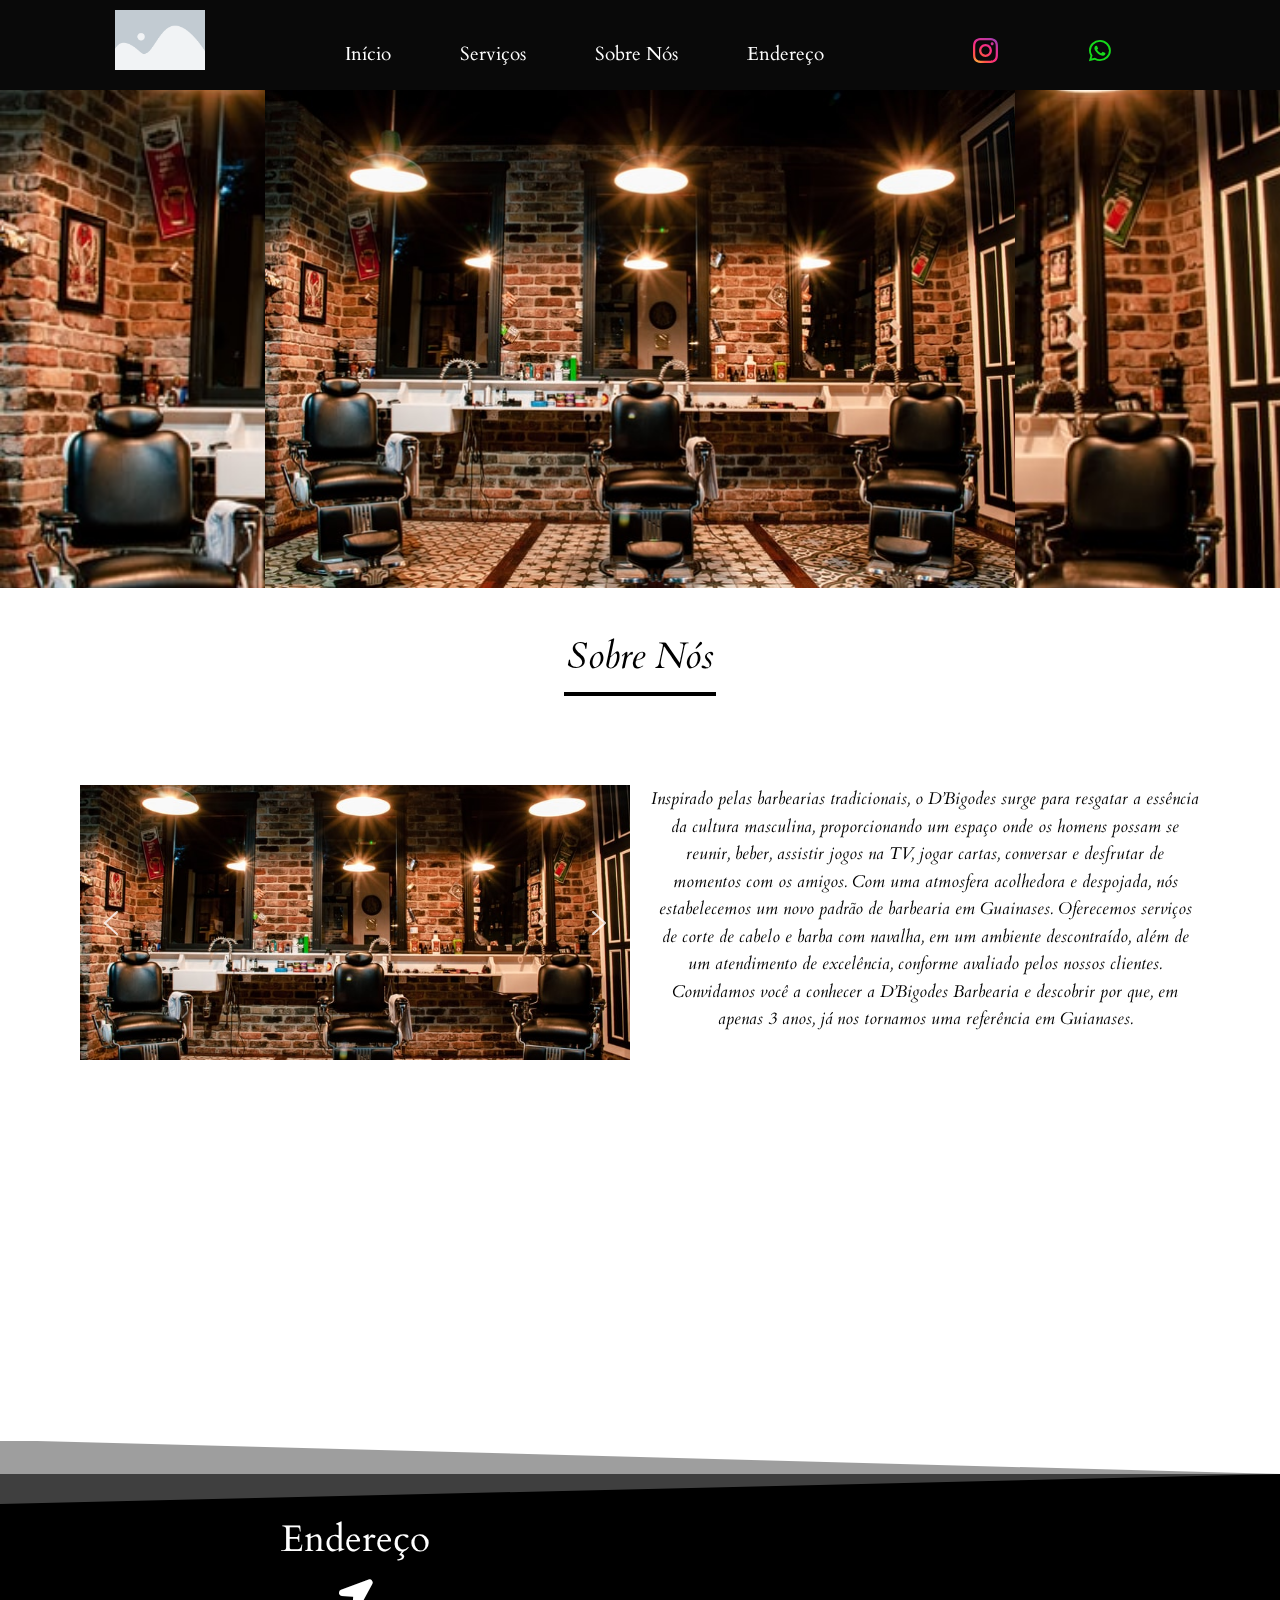
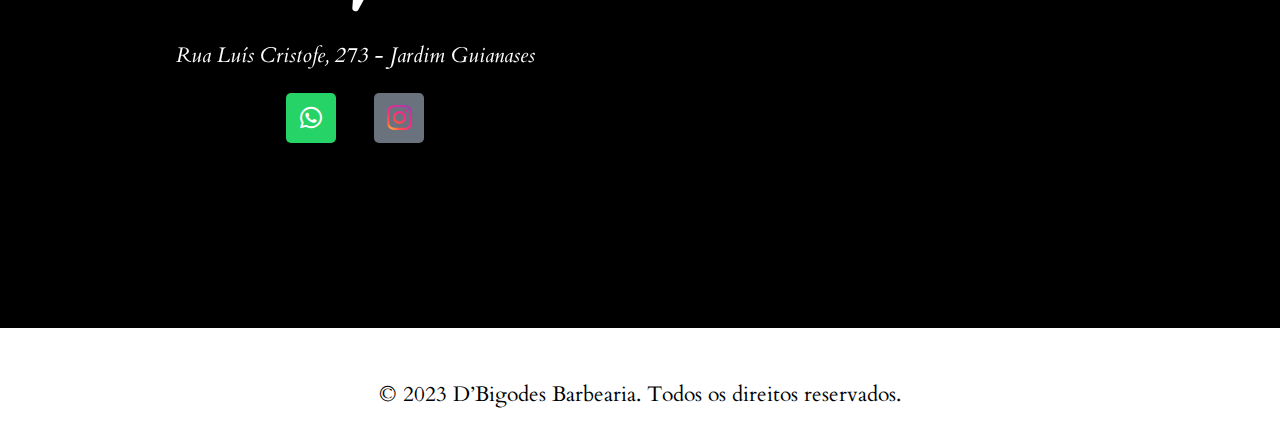
==== commit 9e860bbd: "atualização" ====
--- a/index.html
+++ b/index.html
@@ -49,7 +49,7 @@
 <link rel="stylesheet" id="hestia-elementor-style-css" href="./wp-content/themes/hestia/assets/css/page-builder-style.css?ver=3.0.29" type="text/css" media="all">
 <link rel="stylesheet" id="elementor-post-49-css" href="./wp-content/uploads/elementor/css/post-49.css?ver=1686259695" type="text/css" media="all">
 <link rel="stylesheet" id="hfe-widgets-style-css" href="./wp-content/plugins/header-footer-elementor/inc/widgets-css/frontend.css?ver=1.6.14" type="text/css" media="all">
-<link rel="stylesheet" id="elementor-post-162-css" href="./wp-content/uploads/elementor/css/post-162.css?ver=1686259333" type="text/css" media="all">
+<link rel="stylesheet" id="elementor-post-162-css" href="./wp-content/uploads/elementor/css/post-162.css?ver=1686338760" type="text/css" media="all">
 <link rel="stylesheet" id="elementor-post-178-css" href="./wp-content/uploads/elementor/css/post-178.css?ver=1686259042" type="text/css" media="all">
 <link rel="stylesheet" id="hestia_style-css" href="./wp-content/themes/hestia/style.min.css?ver=3.0.29" type="text/css" media="all">
 <style id="hestia_style-inline-css" type="text/css">.elementor-page .hestia-about>.container{width:100%}.elementor-page .pagebuilder-section{padding:0}.elementor-page .title-in-content,.elementor-page .image-in-page{display:none}.home.elementor-page .main-raised>section.hestia-about{overflow:visible}.elementor-editor-active .navbar{pointer-events:none}.elementor-editor-active #elementor.elementor-edit-mode .elementor-element-overlay{z-index:1000000}.elementor-page.page-template-template-fullwidth .blog-post-wrapper>.container{width:100%}.elementor-page.page-template-template-fullwidth .blog-post-wrapper>.container .col-md-12{padding:0}.elementor-page.page-template-template-fullwidth article.section{padding:0}.elementor-text-editor p,.elementor-text-editor h1,.elementor-text-editor h2,.elementor-text-editor h3,.elementor-text-editor h4,.elementor-text-editor h5,.elementor-text-editor h6{font-size:inherit}
@@ -108,7 +108,7 @@
 		</div>
 				<div class="elementor-column elementor-col-25 elementor-top-column elementor-element elementor-element-9527c27" data-id="9527c27" data-element_type="column">
 			<div class="elementor-widget-wrap elementor-element-populated">
-								<div class="elementor-element elementor-element-e1f711b hfe-nav-menu__align-left hfe-submenu-icon-arrow hfe-submenu-animation-none hfe-link-redirect-child hfe-nav-menu__breakpoint-tablet elementor-widget elementor-widget-navigation-menu" data-id="e1f711b" data-element_type="widget" data-settings="{&quot;menu_space_between&quot;:{&quot;unit&quot;:&quot;px&quot;,&quot;size&quot;:62,&quot;sizes&quot;:[]},&quot;menu_row_space&quot;:{&quot;unit&quot;:&quot;px&quot;,&quot;size&quot;:1,&quot;sizes&quot;:[]},&quot;padding_horizontal_menu_item&quot;:{&quot;unit&quot;:&quot;px&quot;,&quot;size&quot;:15,&quot;sizes&quot;:[]},&quot;padding_horizontal_menu_item_tablet&quot;:{&quot;unit&quot;:&quot;px&quot;,&quot;size&quot;:&quot;&quot;,&quot;sizes&quot;:[]},&quot;padding_horizontal_menu_item_mobile&quot;:{&quot;unit&quot;:&quot;px&quot;,&quot;size&quot;:&quot;&quot;,&quot;sizes&quot;:[]},&quot;padding_vertical_menu_item&quot;:{&quot;unit&quot;:&quot;px&quot;,&quot;size&quot;:15,&quot;sizes&quot;:[]},&quot;padding_vertical_menu_item_tablet&quot;:{&quot;unit&quot;:&quot;px&quot;,&quot;size&quot;:&quot;&quot;,&quot;sizes&quot;:[]},&quot;padding_vertical_menu_item_mobile&quot;:{&quot;unit&quot;:&quot;px&quot;,&quot;size&quot;:&quot;&quot;,&quot;sizes&quot;:[]},&quot;menu_space_between_tablet&quot;:{&quot;unit&quot;:&quot;px&quot;,&quot;size&quot;:&quot;&quot;,&quot;sizes&quot;:[]},&quot;menu_space_between_mobile&quot;:{&quot;unit&quot;:&quot;px&quot;,&quot;size&quot;:&quot;&quot;,&quot;sizes&quot;:[]},&quot;menu_row_space_tablet&quot;:{&quot;unit&quot;:&quot;px&quot;,&quot;size&quot;:&quot;&quot;,&quot;sizes&quot;:[]},&quot;menu_row_space_mobile&quot;:{&quot;unit&quot;:&quot;px&quot;,&quot;size&quot;:&quot;&quot;,&quot;sizes&quot;:[]},&quot;dropdown_border_radius&quot;:{&quot;unit&quot;:&quot;px&quot;,&quot;top&quot;:&quot;&quot;,&quot;right&quot;:&quot;&quot;,&quot;bottom&quot;:&quot;&quot;,&quot;left&quot;:&quot;&quot;,&quot;isLinked&quot;:true},&quot;dropdown_border_radius_tablet&quot;:{&quot;unit&quot;:&quot;px&quot;,&quot;top&quot;:&quot;&quot;,&quot;right&quot;:&quot;&quot;,&quot;bottom&quot;:&quot;&quot;,&quot;left&quot;:&quot;&quot;,&quot;isLinked&quot;:true},&quot;dropdown_border_radius_mobile&quot;:{&quot;unit&quot;:&quot;px&quot;,&quot;top&quot;:&quot;&quot;,&quot;right&quot;:&quot;&quot;,&quot;bottom&quot;:&quot;&quot;,&quot;left&quot;:&quot;&quot;,&quot;isLinked&quot;:true},&quot;width_dropdown_item&quot;:{&quot;unit&quot;:&quot;px&quot;,&quot;size&quot;:&quot;220&quot;,&quot;sizes&quot;:[]},&quot;width_dropdown_item_tablet&quot;:{&quot;unit&quot;:&quot;px&quot;,&quot;size&quot;:&quot;&quot;,&quot;sizes&quot;:[]},&quot;width_dropdown_item_mobile&quot;:{&quot;unit&quot;:&quot;px&quot;,&quot;size&quot;:&quot;&quot;,&quot;sizes&quot;:[]},&quot;padding_horizontal_dropdown_item&quot;:{&quot;unit&quot;:&quot;px&quot;,&quot;size&quot;:&quot;&quot;,&quot;sizes&quot;:[]},&quot;padding_horizontal_dropdown_item_tablet&quot;:{&quot;unit&quot;:&quot;px&quot;,&quot;size&quot;:&quot;&quot;,&quot;sizes&quot;:[]},&quot;padding_horizontal_dropdown_item_mobile&quot;:{&quot;unit&quot;:&quot;px&quot;,&quot;size&quot;:&quot;&quot;,&quot;sizes&quot;:[]},&quot;padding_vertical_dropdown_item&quot;:{&quot;unit&quot;:&quot;px&quot;,&quot;size&quot;:15,&quot;sizes&quot;:[]},&quot;padding_vertical_dropdown_item_tablet&quot;:{&quot;unit&quot;:&quot;px&quot;,&quot;size&quot;:&quot;&quot;,&quot;sizes&quot;:[]},&quot;padding_vertical_dropdown_item_mobile&quot;:{&quot;unit&quot;:&quot;px&quot;,&quot;size&quot;:&quot;&quot;,&quot;sizes&quot;:[]},&quot;distance_from_menu&quot;:{&quot;unit&quot;:&quot;px&quot;,&quot;size&quot;:&quot;&quot;,&quot;sizes&quot;:[]},&quot;distance_from_menu_tablet&quot;:{&quot;unit&quot;:&quot;px&quot;,&quot;size&quot;:&quot;&quot;,&quot;sizes&quot;:[]},&quot;distance_from_menu_mobile&quot;:{&quot;unit&quot;:&quot;px&quot;,&quot;size&quot;:&quot;&quot;,&quot;sizes&quot;:[]},&quot;toggle_size&quot;:{&quot;unit&quot;:&quot;px&quot;,&quot;size&quot;:&quot;&quot;,&quot;sizes&quot;:[]},&quot;toggle_size_tablet&quot;:{&quot;unit&quot;:&quot;px&quot;,&quot;size&quot;:&quot;&quot;,&quot;sizes&quot;:[]},&quot;toggle_size_mobile&quot;:{&quot;unit&quot;:&quot;px&quot;,&quot;size&quot;:&quot;&quot;,&quot;sizes&quot;:[]},&quot;toggle_border_width&quot;:{&quot;unit&quot;:&quot;px&quot;,&quot;size&quot;:&quot;&quot;,&quot;sizes&quot;:[]},&quot;toggle_border_width_tablet&quot;:{&quot;unit&quot;:&quot;px&quot;,&quot;size&quot;:&quot;&quot;,&quot;sizes&quot;:[]},&quot;toggle_border_width_mobile&quot;:{&quot;unit&quot;:&quot;px&quot;,&quot;size&quot;:&quot;&quot;,&quot;sizes&quot;:[]},&quot;toggle_border_radius&quot;:{&quot;unit&quot;:&quot;px&quot;,&quot;size&quot;:&quot;&quot;,&quot;sizes&quot;:[]},&quot;toggle_border_radius_tablet&quot;:{&quot;unit&quot;:&quot;px&quot;,&quot;size&quot;:&quot;&quot;,&quot;sizes&quot;:[]},&quot;toggle_border_radius_mobile&quot;:{&quot;unit&quot;:&quot;px&quot;,&quot;size&quot;:&quot;&quot;,&quot;sizes&quot;:[]}}" data-widget_type="navigation-menu.default">
+								<div class="elementor-element elementor-element-e1f711b hfe-nav-menu__align-left hfe-submenu-icon-arrow hfe-submenu-animation-none hfe-link-redirect-child hfe-nav-menu__breakpoint-tablet elementor-widget elementor-widget-navigation-menu" data-id="e1f711b" data-element_type="widget" data-settings="{&quot;menu_space_between&quot;:{&quot;unit&quot;:&quot;px&quot;,&quot;size&quot;:39,&quot;sizes&quot;:[]},&quot;menu_row_space&quot;:{&quot;unit&quot;:&quot;px&quot;,&quot;size&quot;:1,&quot;sizes&quot;:[]},&quot;padding_horizontal_menu_item&quot;:{&quot;unit&quot;:&quot;px&quot;,&quot;size&quot;:15,&quot;sizes&quot;:[]},&quot;padding_horizontal_menu_item_tablet&quot;:{&quot;unit&quot;:&quot;px&quot;,&quot;size&quot;:&quot;&quot;,&quot;sizes&quot;:[]},&quot;padding_horizontal_menu_item_mobile&quot;:{&quot;unit&quot;:&quot;px&quot;,&quot;size&quot;:&quot;&quot;,&quot;sizes&quot;:[]},&quot;padding_vertical_menu_item&quot;:{&quot;unit&quot;:&quot;px&quot;,&quot;size&quot;:15,&quot;sizes&quot;:[]},&quot;padding_vertical_menu_item_tablet&quot;:{&quot;unit&quot;:&quot;px&quot;,&quot;size&quot;:&quot;&quot;,&quot;sizes&quot;:[]},&quot;padding_vertical_menu_item_mobile&quot;:{&quot;unit&quot;:&quot;px&quot;,&quot;size&quot;:&quot;&quot;,&quot;sizes&quot;:[]},&quot;menu_space_between_tablet&quot;:{&quot;unit&quot;:&quot;px&quot;,&quot;size&quot;:&quot;&quot;,&quot;sizes&quot;:[]},&quot;menu_space_between_mobile&quot;:{&quot;unit&quot;:&quot;px&quot;,&quot;size&quot;:&quot;&quot;,&quot;sizes&quot;:[]},&quot;menu_row_space_tablet&quot;:{&quot;unit&quot;:&quot;px&quot;,&quot;size&quot;:&quot;&quot;,&quot;sizes&quot;:[]},&quot;menu_row_space_mobile&quot;:{&quot;unit&quot;:&quot;px&quot;,&quot;size&quot;:&quot;&quot;,&quot;sizes&quot;:[]},&quot;dropdown_border_radius&quot;:{&quot;unit&quot;:&quot;px&quot;,&quot;top&quot;:&quot;&quot;,&quot;right&quot;:&quot;&quot;,&quot;bottom&quot;:&quot;&quot;,&quot;left&quot;:&quot;&quot;,&quot;isLinked&quot;:true},&quot;dropdown_border_radius_tablet&quot;:{&quot;unit&quot;:&quot;px&quot;,&quot;top&quot;:&quot;&quot;,&quot;right&quot;:&quot;&quot;,&quot;bottom&quot;:&quot;&quot;,&quot;left&quot;:&quot;&quot;,&quot;isLinked&quot;:true},&quot;dropdown_border_radius_mobile&quot;:{&quot;unit&quot;:&quot;px&quot;,&quot;top&quot;:&quot;&quot;,&quot;right&quot;:&quot;&quot;,&quot;bottom&quot;:&quot;&quot;,&quot;left&quot;:&quot;&quot;,&quot;isLinked&quot;:true},&quot;width_dropdown_item&quot;:{&quot;unit&quot;:&quot;px&quot;,&quot;size&quot;:&quot;220&quot;,&quot;sizes&quot;:[]},&quot;width_dropdown_item_tablet&quot;:{&quot;unit&quot;:&quot;px&quot;,&quot;size&quot;:&quot;&quot;,&quot;sizes&quot;:[]},&quot;width_dropdown_item_mobile&quot;:{&quot;unit&quot;:&quot;px&quot;,&quot;size&quot;:&quot;&quot;,&quot;sizes&quot;:[]},&quot;padding_horizontal_dropdown_item&quot;:{&quot;unit&quot;:&quot;px&quot;,&quot;size&quot;:&quot;&quot;,&quot;sizes&quot;:[]},&quot;padding_horizontal_dropdown_item_tablet&quot;:{&quot;unit&quot;:&quot;px&quot;,&quot;size&quot;:&quot;&quot;,&quot;sizes&quot;:[]},&quot;padding_horizontal_dropdown_item_mobile&quot;:{&quot;unit&quot;:&quot;px&quot;,&quot;size&quot;:&quot;&quot;,&quot;sizes&quot;:[]},&quot;padding_vertical_dropdown_item&quot;:{&quot;unit&quot;:&quot;px&quot;,&quot;size&quot;:15,&quot;sizes&quot;:[]},&quot;padding_vertical_dropdown_item_tablet&quot;:{&quot;unit&quot;:&quot;px&quot;,&quot;size&quot;:&quot;&quot;,&quot;sizes&quot;:[]},&quot;padding_vertical_dropdown_item_mobile&quot;:{&quot;unit&quot;:&quot;px&quot;,&quot;size&quot;:&quot;&quot;,&quot;sizes&quot;:[]},&quot;distance_from_menu&quot;:{&quot;unit&quot;:&quot;px&quot;,&quot;size&quot;:&quot;&quot;,&quot;sizes&quot;:[]},&quot;distance_from_menu_tablet&quot;:{&quot;unit&quot;:&quot;px&quot;,&quot;size&quot;:&quot;&quot;,&quot;sizes&quot;:[]},&quot;distance_from_menu_mobile&quot;:{&quot;unit&quot;:&quot;px&quot;,&quot;size&quot;:&quot;&quot;,&quot;sizes&quot;:[]},&quot;toggle_size&quot;:{&quot;unit&quot;:&quot;px&quot;,&quot;size&quot;:&quot;&quot;,&quot;sizes&quot;:[]},&quot;toggle_size_tablet&quot;:{&quot;unit&quot;:&quot;px&quot;,&quot;size&quot;:&quot;&quot;,&quot;sizes&quot;:[]},&quot;toggle_size_mobile&quot;:{&quot;unit&quot;:&quot;px&quot;,&quot;size&quot;:&quot;&quot;,&quot;sizes&quot;:[]},&quot;toggle_border_width&quot;:{&quot;unit&quot;:&quot;px&quot;,&quot;size&quot;:&quot;&quot;,&quot;sizes&quot;:[]},&quot;toggle_border_width_tablet&quot;:{&quot;unit&quot;:&quot;px&quot;,&quot;size&quot;:&quot;&quot;,&quot;sizes&quot;:[]},&quot;toggle_border_width_mobile&quot;:{&quot;unit&quot;:&quot;px&quot;,&quot;size&quot;:&quot;&quot;,&quot;sizes&quot;:[]},&quot;toggle_border_radius&quot;:{&quot;unit&quot;:&quot;px&quot;,&quot;size&quot;:&quot;&quot;,&quot;sizes&quot;:[]},&quot;toggle_border_radius_tablet&quot;:{&quot;unit&quot;:&quot;px&quot;,&quot;size&quot;:&quot;&quot;,&quot;sizes&quot;:[]},&quot;toggle_border_radius_mobile&quot;:{&quot;unit&quot;:&quot;px&quot;,&quot;size&quot;:&quot;&quot;,&quot;sizes&quot;:[]}}" data-widget_type="navigation-menu.default">
 				<div class="elementor-widget-container">
 						<div class="hfe-nav-menu hfe-layout-horizontal hfe-nav-menu-layout horizontal hfe-pointer__none" data-layout="horizontal">
 				<div role="button" class="hfe-nav-menu__toggle elementor-clickable">
@@ -218,15 +218,15 @@
 </div>                    <div class="n2-ss-slider-4 n2-ow">
                         <svg xmlns="http://www.w3.org/2000/svg" viewbox="0 0 1200 600" data-related-device="desktopPortrait" class="n2-ow n2-ss-preserve-size n2-ss-preserve-size--slider n2-ss-slide-limiter"></svg><div data-first="1" data-slide-duration="0" data-id="3" data-slide-public-id="1" data-title="barbe2" class="n2-ss-slide n2-ow  n2-ss-slide-3">
 <div role="note" class="n2-ss-slide--focus" tabindex="-1">barbe2</div>
-<div class="n2-ss-layers-container n2-ss-slide-limiter n2-ow"><div class="n2-ss-layer n2-ow n-uc-xkXnf3m4BQJj" data-sstype="slide" data-pm="default"></div></div>
+<div class="n2-ss-layers-container n2-ss-slide-limiter n2-ow"><div class="n2-ss-layer n2-ow n-uc-0VeK3cT3bXxv" data-sstype="slide" data-pm="default"></div></div>
 </div>
 <div data-slide-duration="0" data-id="4" data-slide-public-id="2" data-title="barbe1" class="n2-ss-slide n2-ow  n2-ss-slide-4">
 <div role="note" class="n2-ss-slide--focus" tabindex="-1">barbe1</div>
-<div class="n2-ss-layers-container n2-ss-slide-limiter n2-ow"><div class="n2-ss-layer n2-ow n-uc-TbGChGScHN6A" data-sstype="slide" data-pm="default"></div></div>
+<div class="n2-ss-layers-container n2-ss-slide-limiter n2-ow"><div class="n2-ss-layer n2-ow n-uc-CpSidAiy6d8W" data-sstype="slide" data-pm="default"></div></div>
 </div>
 <div data-slide-duration="0" data-id="5" data-slide-public-id="3" data-title="barbaria" class="n2-ss-slide n2-ow  n2-ss-slide-5">
 <div role="note" class="n2-ss-slide--focus" tabindex="-1">barbaria</div>
-<div class="n2-ss-layers-container n2-ss-slide-limiter n2-ow"><div class="n2-ss-layer n2-ow n-uc-2wsg2djnFwae" data-sstype="slide" data-pm="default"></div></div>
+<div class="n2-ss-layers-container n2-ss-slide-limiter n2-ow"><div class="n2-ss-layer n2-ow n-uc-6lHmFld2fRqa" data-sstype="slide" data-pm="default"></div></div>
 </div>                    </div>
 
                                     </div>
--- a/wp-content/uploads/elementor/css/post-162.css
+++ b/wp-content/uploads/elementor/css/post-162.css
@@ -1,4 +1,4 @@
-.elementor-162 .elementor-element.elementor-element-5fa79b4:not(.elementor-motion-effects-element-type-background), .elementor-162 .elementor-element.elementor-element-5fa79b4 > .elementor-motion-effects-container > .elementor-motion-effects-layer{background-color:#090909;}.elementor-162 .elementor-element.elementor-element-5fa79b4{transition:background 0.3s, border 0.3s, border-radius 0.3s, box-shadow 0.3s;}.elementor-162 .elementor-element.elementor-element-5fa79b4 > .elementor-background-overlay{transition:background 0.3s, border-radius 0.3s, opacity 0.3s;}.elementor-162 .elementor-element.elementor-element-2b92357 img{width:30%;}.elementor-162 .elementor-element.elementor-element-e1f711b .hfe-nav-menu__toggle{margin:0 auto;}.elementor-162 .elementor-element.elementor-element-e1f711b .menu-item a.hfe-menu-item{padding-left:15px;padding-right:15px;}.elementor-162 .elementor-element.elementor-element-e1f711b .menu-item a.hfe-sub-menu-item{padding-left:calc( 15px + 20px );padding-right:15px;}.elementor-162 .elementor-element.elementor-element-e1f711b .hfe-nav-menu__layout-vertical .menu-item ul ul a.hfe-sub-menu-item{padding-left:calc( 15px + 40px );padding-right:15px;}.elementor-162 .elementor-element.elementor-element-e1f711b .hfe-nav-menu__layout-vertical .menu-item ul ul ul a.hfe-sub-menu-item{padding-left:calc( 15px + 60px );padding-right:15px;}.elementor-162 .elementor-element.elementor-element-e1f711b .hfe-nav-menu__layout-vertical .menu-item ul ul ul ul a.hfe-sub-menu-item{padding-left:calc( 15px + 80px );padding-right:15px;}.elementor-162 .elementor-element.elementor-element-e1f711b .menu-item a.hfe-menu-item, .elementor-162 .elementor-element.elementor-element-e1f711b .menu-item a.hfe-sub-menu-item{padding-top:15px;padding-bottom:15px;}body:not(.rtl) .elementor-162 .elementor-element.elementor-element-e1f711b .hfe-nav-menu__layout-horizontal .hfe-nav-menu > li.menu-item:not(:last-child){margin-right:62px;}body.rtl .elementor-162 .elementor-element.elementor-element-e1f711b .hfe-nav-menu__layout-horizontal .hfe-nav-menu > li.menu-item:not(:last-child){margin-left:62px;}.elementor-162 .elementor-element.elementor-element-e1f711b nav:not(.hfe-nav-menu__layout-horizontal) .hfe-nav-menu > li.menu-item:not(:last-child){margin-bottom:62px;}body:not(.rtl) .elementor-162 .elementor-element.elementor-element-e1f711b .hfe-nav-menu__layout-horizontal .hfe-nav-menu > li.menu-item{margin-bottom:1px;}.elementor-162 .elementor-element.elementor-element-e1f711b a.hfe-menu-item, .elementor-162 .elementor-element.elementor-element-e1f711b a.hfe-sub-menu-item{font-family:"Cardo", Sans-serif;font-size:19px;}.elementor-162 .elementor-element.elementor-element-e1f711b .menu-item a.hfe-menu-item, .elementor-162 .elementor-element.elementor-element-e1f711b .sub-menu a.hfe-sub-menu-item{color:#FFFFFF;}.elementor-162 .elementor-element.elementor-element-e1f711b .sub-menu a.hfe-sub-menu-item,
+.elementor-162 .elementor-element.elementor-element-5fa79b4:not(.elementor-motion-effects-element-type-background), .elementor-162 .elementor-element.elementor-element-5fa79b4 > .elementor-motion-effects-container > .elementor-motion-effects-layer{background-color:#090909;}.elementor-162 .elementor-element.elementor-element-5fa79b4{transition:background 0.3s, border 0.3s, border-radius 0.3s, box-shadow 0.3s;}.elementor-162 .elementor-element.elementor-element-5fa79b4 > .elementor-background-overlay{transition:background 0.3s, border-radius 0.3s, opacity 0.3s;}.elementor-162 .elementor-element.elementor-element-2b92357 img{width:30%;}.elementor-162 .elementor-element.elementor-element-e1f711b .hfe-nav-menu__toggle{margin:0 auto;}.elementor-162 .elementor-element.elementor-element-e1f711b .menu-item a.hfe-menu-item{padding-left:15px;padding-right:15px;}.elementor-162 .elementor-element.elementor-element-e1f711b .menu-item a.hfe-sub-menu-item{padding-left:calc( 15px + 20px );padding-right:15px;}.elementor-162 .elementor-element.elementor-element-e1f711b .hfe-nav-menu__layout-vertical .menu-item ul ul a.hfe-sub-menu-item{padding-left:calc( 15px + 40px );padding-right:15px;}.elementor-162 .elementor-element.elementor-element-e1f711b .hfe-nav-menu__layout-vertical .menu-item ul ul ul a.hfe-sub-menu-item{padding-left:calc( 15px + 60px );padding-right:15px;}.elementor-162 .elementor-element.elementor-element-e1f711b .hfe-nav-menu__layout-vertical .menu-item ul ul ul ul a.hfe-sub-menu-item{padding-left:calc( 15px + 80px );padding-right:15px;}.elementor-162 .elementor-element.elementor-element-e1f711b .menu-item a.hfe-menu-item, .elementor-162 .elementor-element.elementor-element-e1f711b .menu-item a.hfe-sub-menu-item{padding-top:15px;padding-bottom:15px;}body:not(.rtl) .elementor-162 .elementor-element.elementor-element-e1f711b .hfe-nav-menu__layout-horizontal .hfe-nav-menu > li.menu-item:not(:last-child){margin-right:39px;}body.rtl .elementor-162 .elementor-element.elementor-element-e1f711b .hfe-nav-menu__layout-horizontal .hfe-nav-menu > li.menu-item:not(:last-child){margin-left:39px;}.elementor-162 .elementor-element.elementor-element-e1f711b nav:not(.hfe-nav-menu__layout-horizontal) .hfe-nav-menu > li.menu-item:not(:last-child){margin-bottom:39px;}body:not(.rtl) .elementor-162 .elementor-element.elementor-element-e1f711b .hfe-nav-menu__layout-horizontal .hfe-nav-menu > li.menu-item{margin-bottom:1px;}.elementor-162 .elementor-element.elementor-element-e1f711b a.hfe-menu-item, .elementor-162 .elementor-element.elementor-element-e1f711b a.hfe-sub-menu-item{font-family:"Cardo", Sans-serif;font-size:19px;}.elementor-162 .elementor-element.elementor-element-e1f711b .menu-item a.hfe-menu-item, .elementor-162 .elementor-element.elementor-element-e1f711b .sub-menu a.hfe-sub-menu-item{color:#FFFFFF;}.elementor-162 .elementor-element.elementor-element-e1f711b .sub-menu a.hfe-sub-menu-item,
 								.elementor-162 .elementor-element.elementor-element-e1f711b .elementor-menu-toggle,
 								.elementor-162 .elementor-element.elementor-element-e1f711b nav.hfe-dropdown li a.hfe-menu-item,
 								.elementor-162 .elementor-element.elementor-element-e1f711b nav.hfe-dropdown li a.hfe-sub-menu-item,
